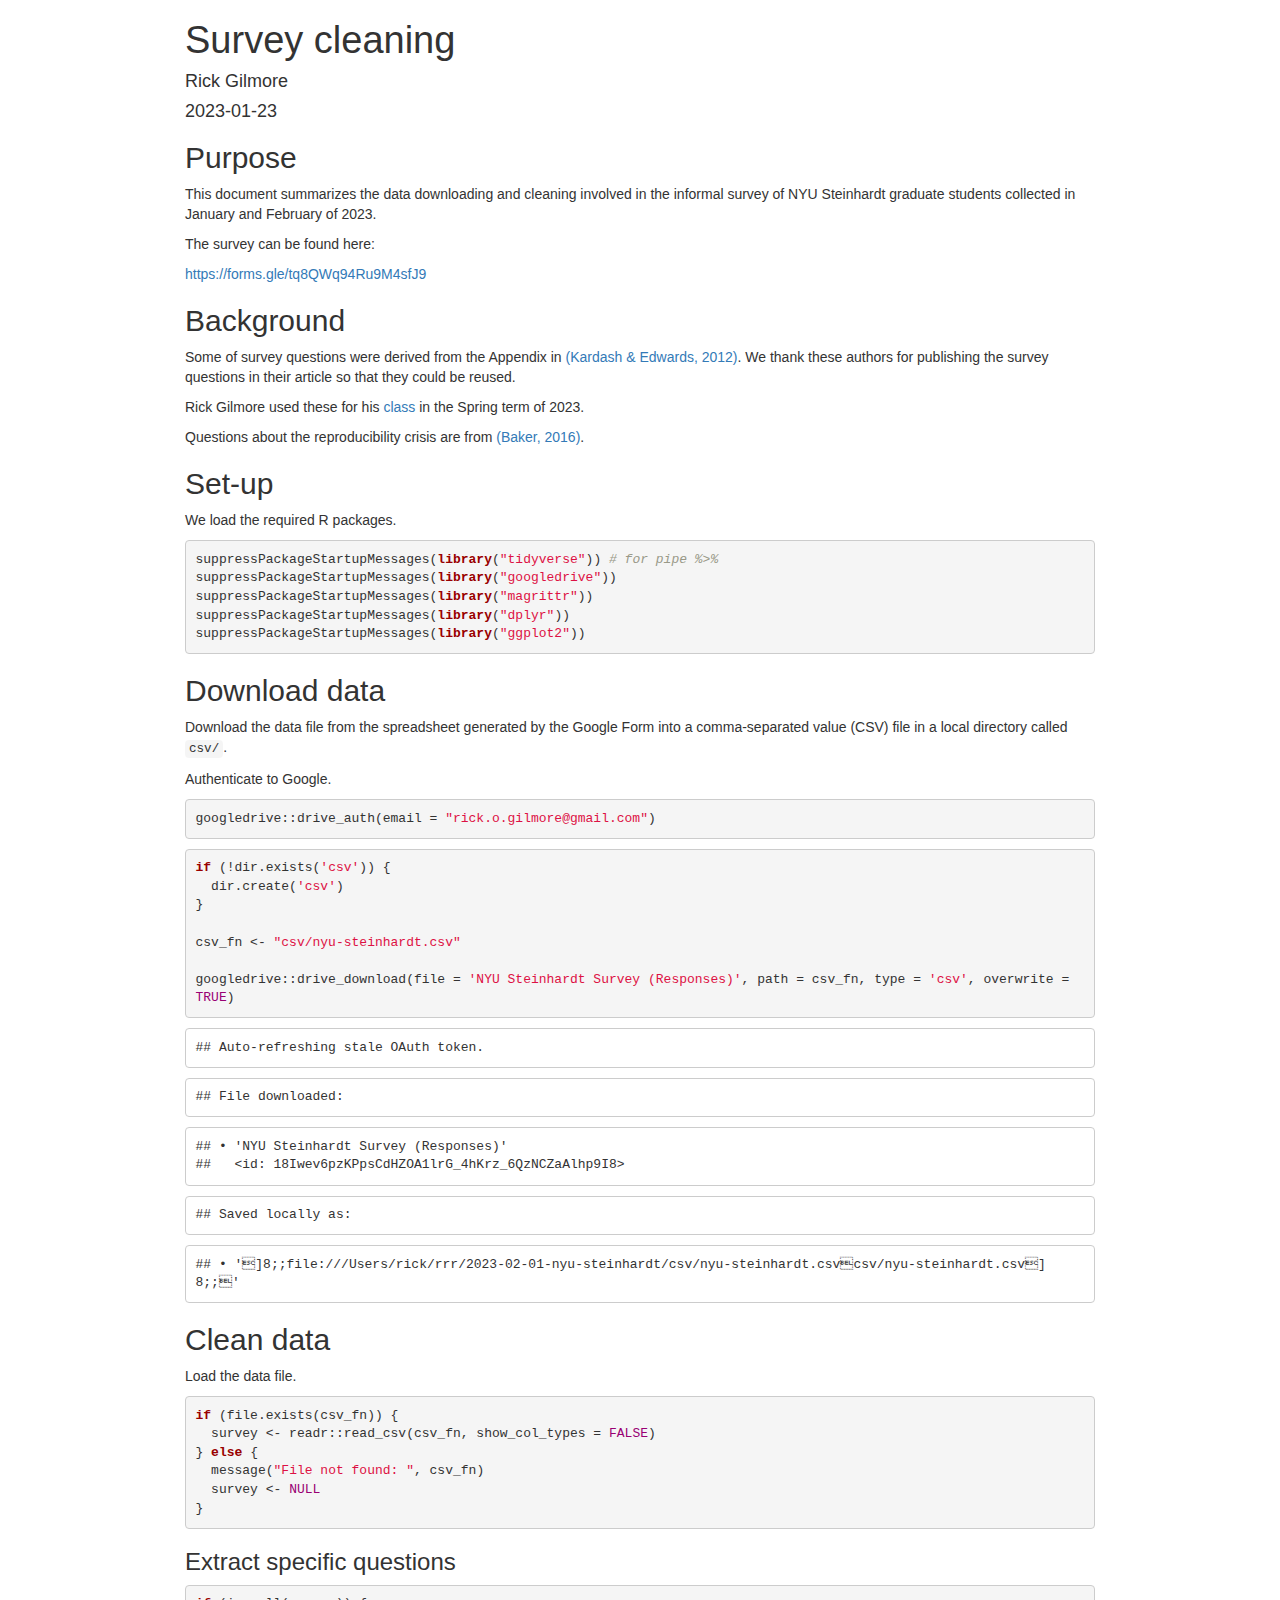
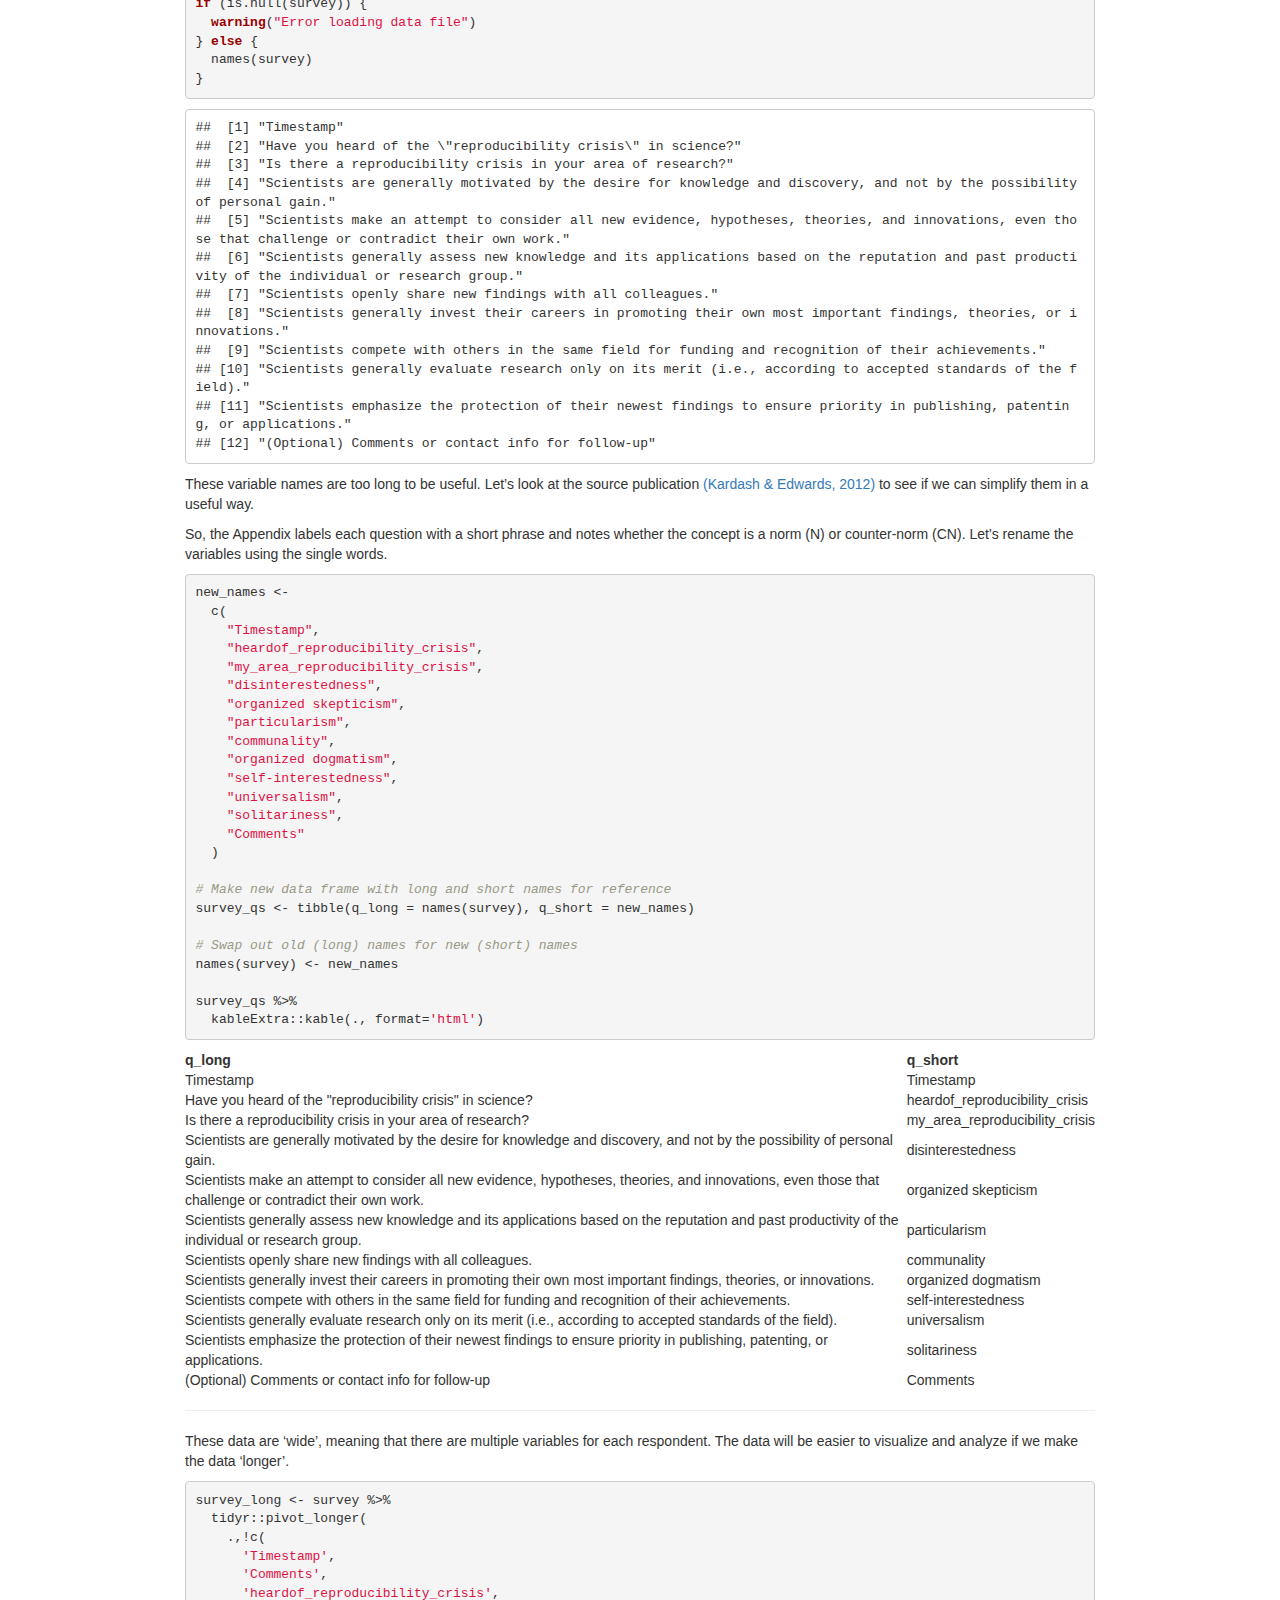
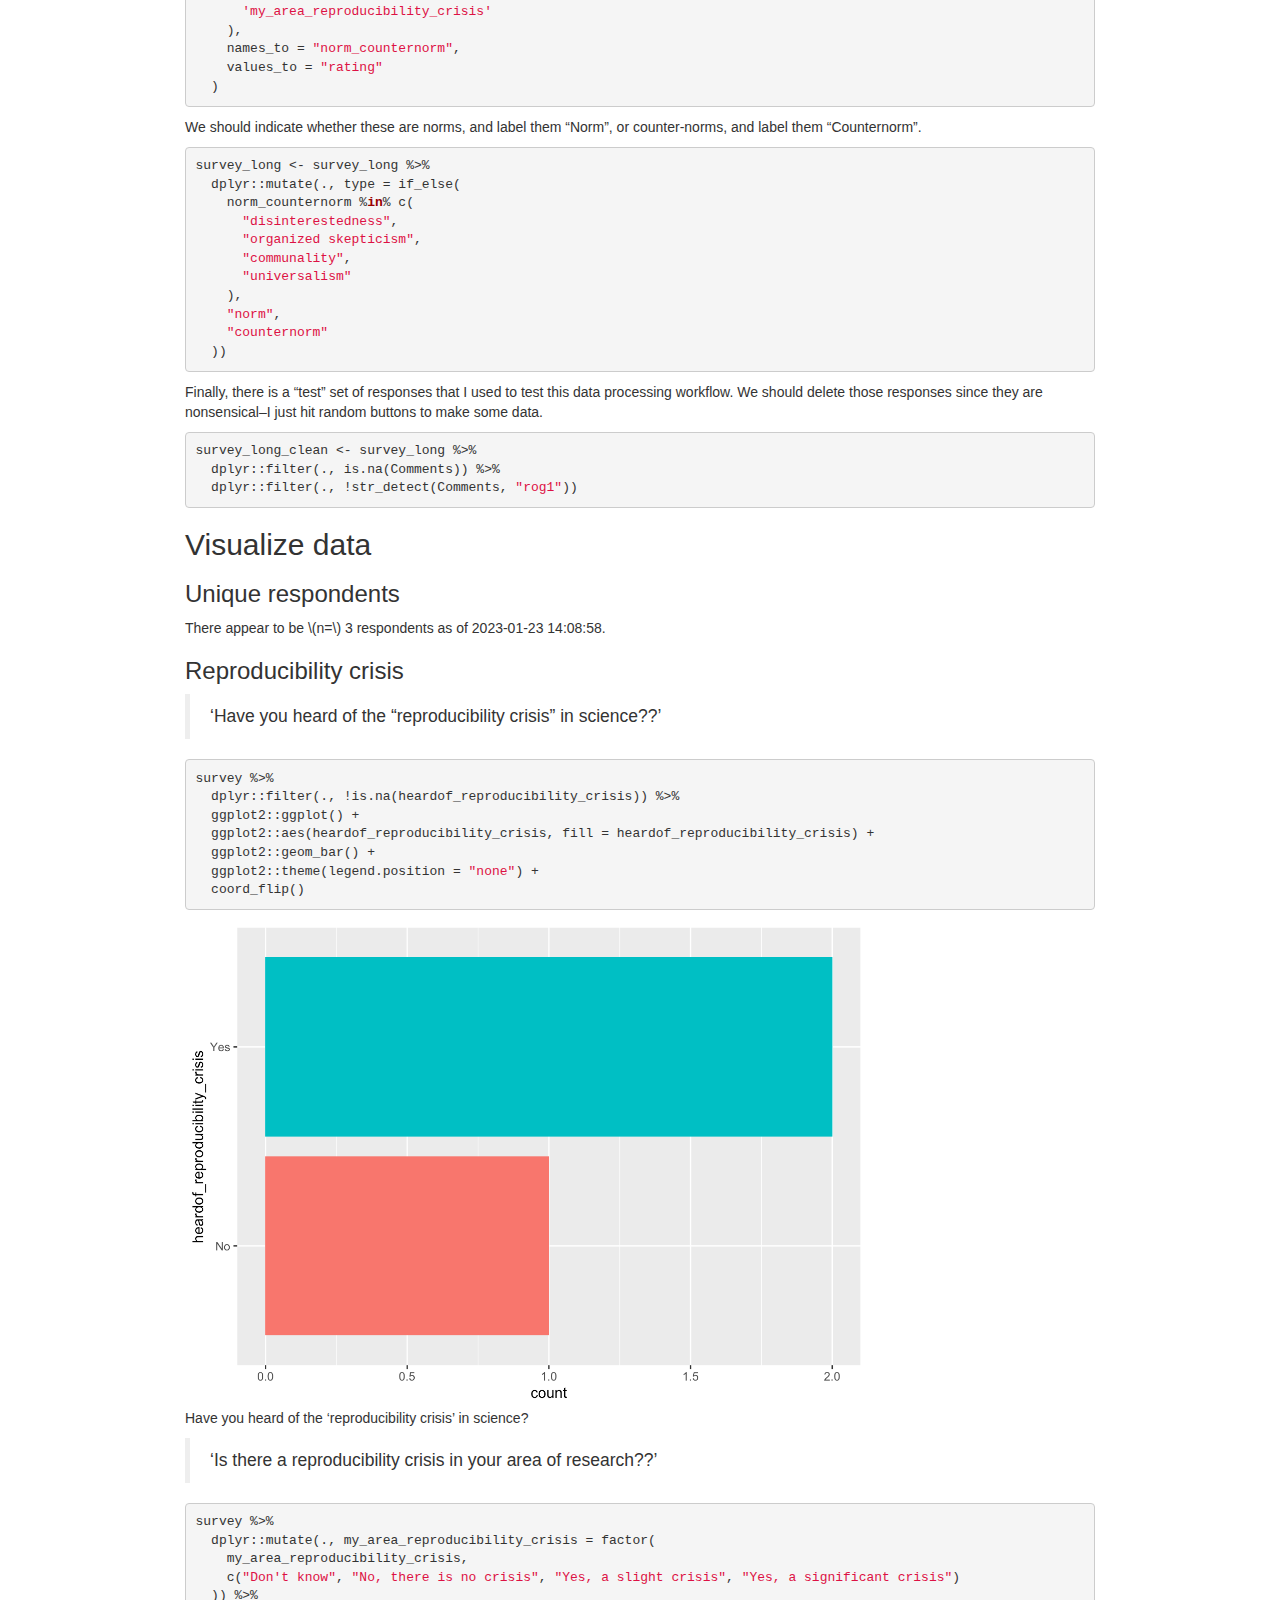
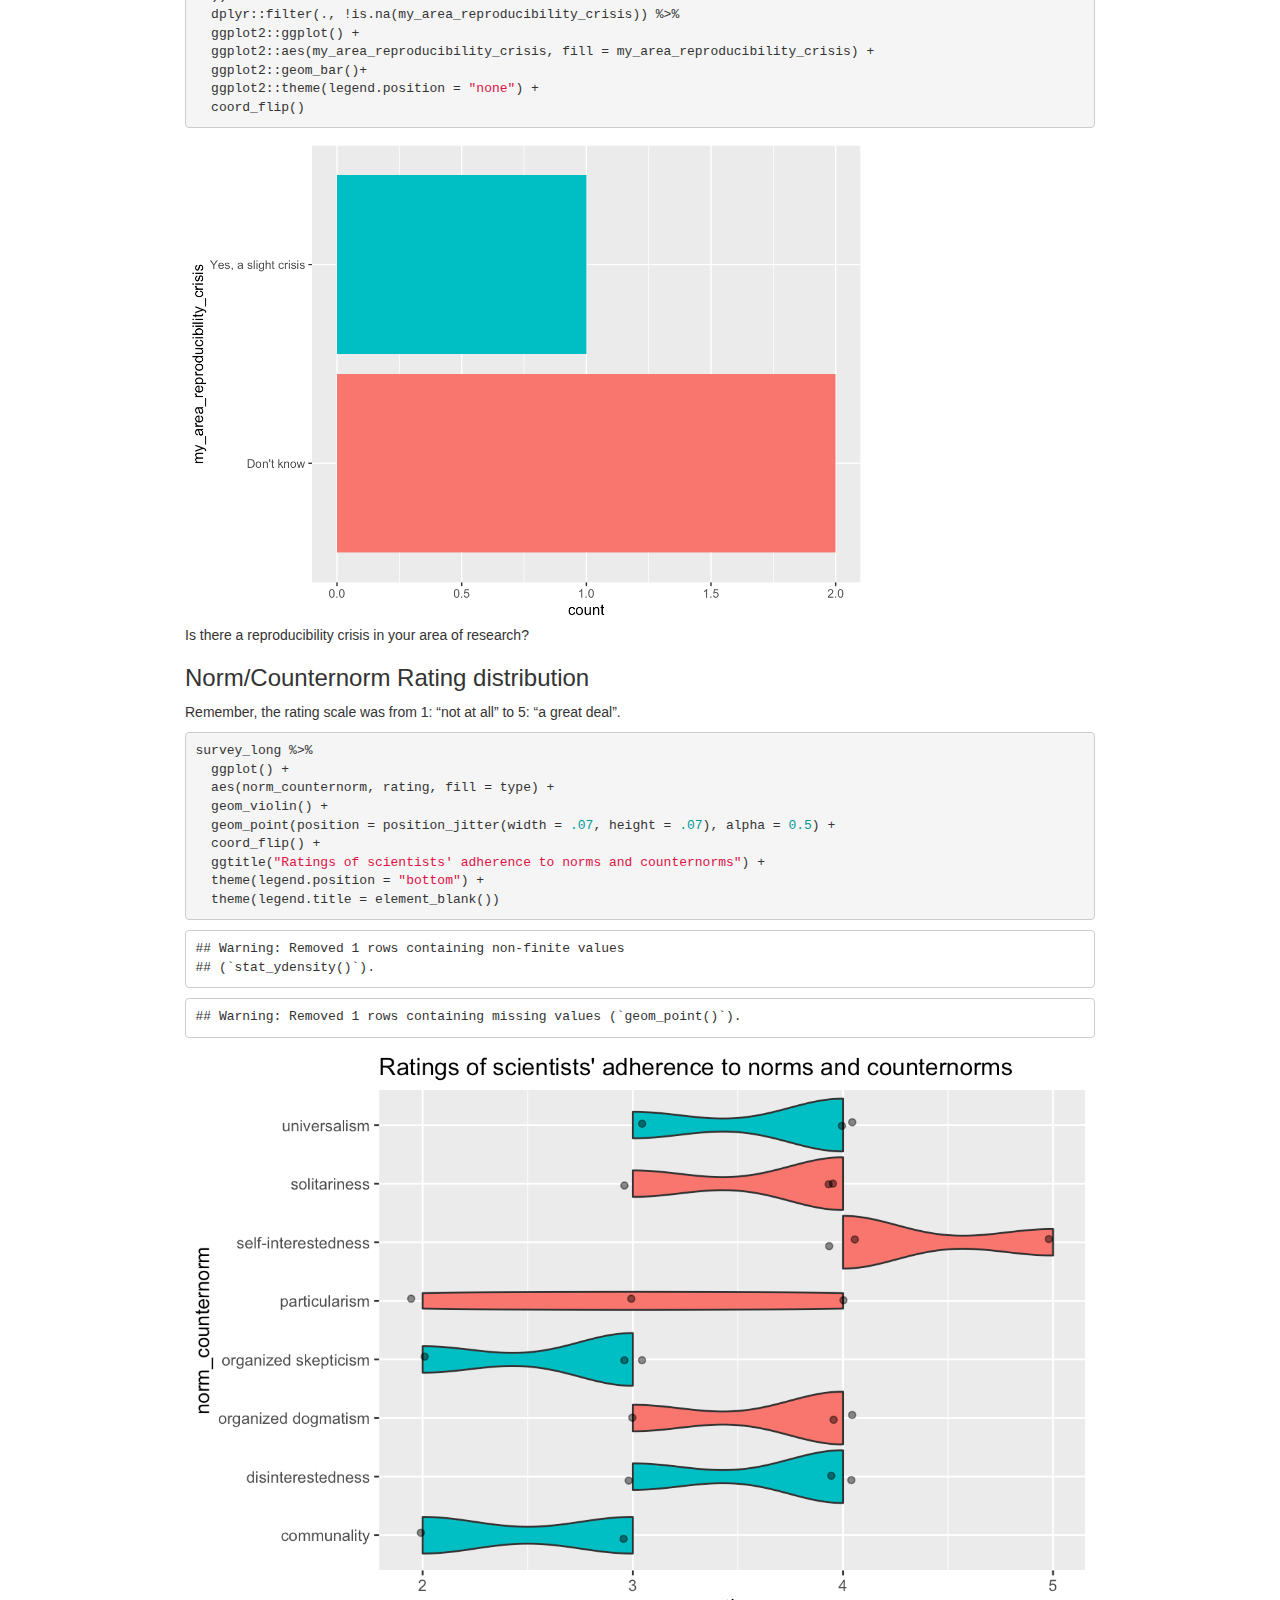
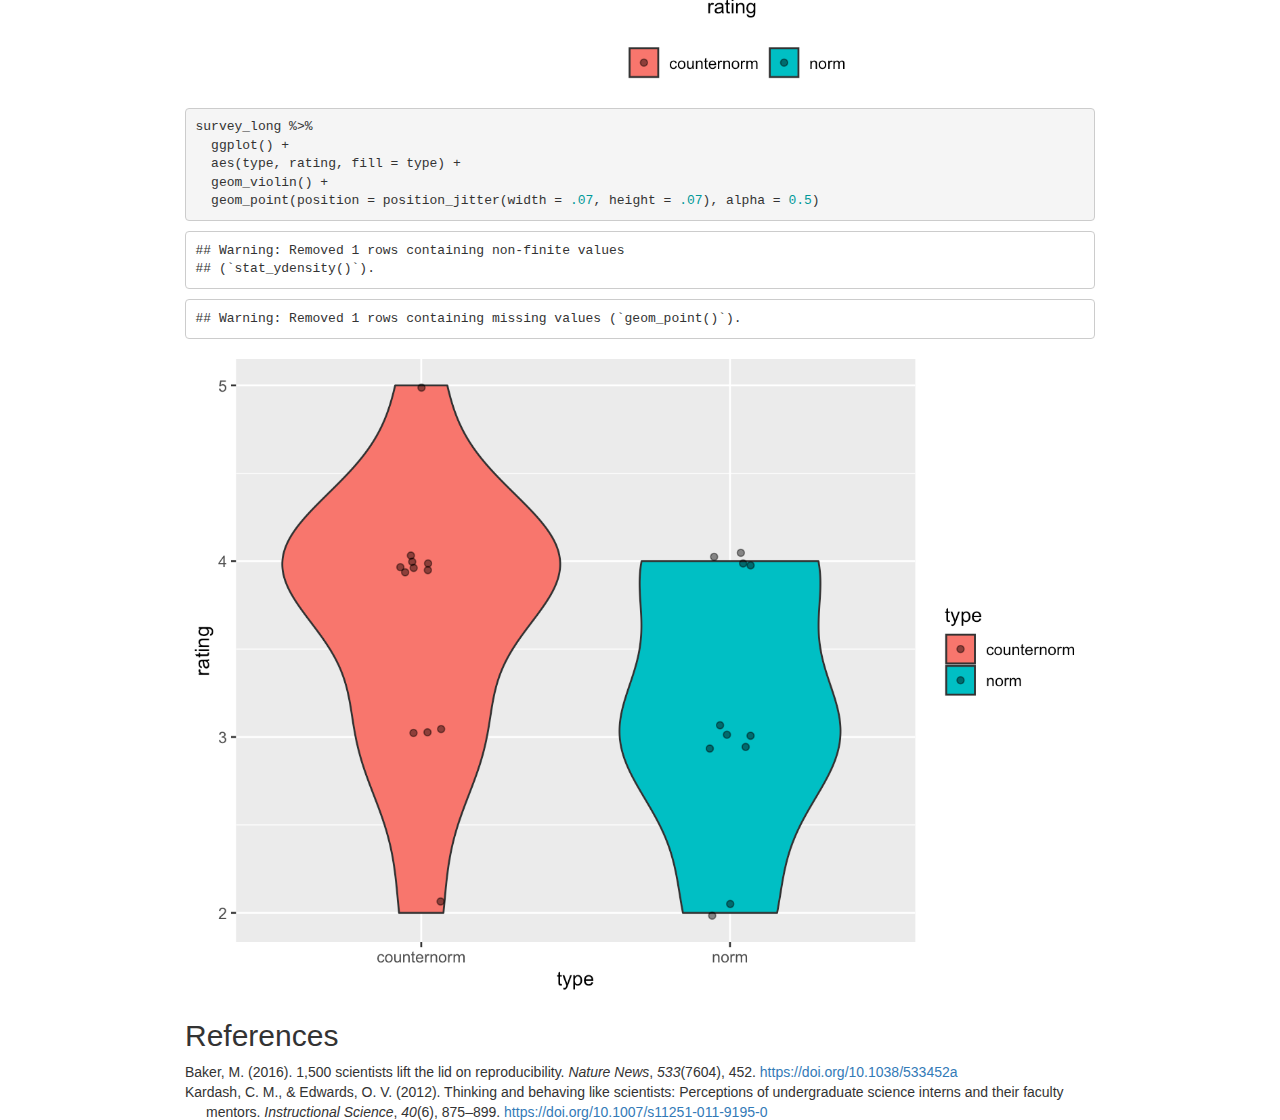
==== survey.html @ 3bd365ee "Update talk slides and rerender" ====
<!DOCTYPE html>

<html>

<head>

<meta charset="utf-8" />
<meta name="generator" content="pandoc" />
<meta http-equiv="X-UA-Compatible" content="IE=EDGE" />


<meta name="author" content="Rick Gilmore" />

<meta name="date" content="2023-01-23" />

<title>Survey cleaning</title>

<script>// Pandoc 2.9 adds attributes on both header and div. We remove the former (to
// be compatible with the behavior of Pandoc < 2.8).
document.addEventListener('DOMContentLoaded', function(e) {
  var hs = document.querySelectorAll("div.section[class*='level'] > :first-child");
  var i, h, a;
  for (i = 0; i < hs.length; i++) {
    h = hs[i];
    if (!/^h[1-6]$/i.test(h.tagName)) continue;  // it should be a header h1-h6
    a = h.attributes;
    while (a.length > 0) h.removeAttribute(a[0].name);
  }
});
</script>
<script>/*! jQuery v3.6.0 | (c) OpenJS Foundation and other contributors | jquery.org/license */
!function(e,t){"use strict";"object"==typeof module&&"object"==typeof module.exports?module.exports=e.document?t(e,!0):function(e){if(!e.document)throw new Error("jQuery requires a window with a document");return t(e)}:t(e)}("undefined"!=typeof window?window:this,function(C,e){"use strict";var t=[],r=Object.getPrototypeOf,s=t.slice,g=t.flat?function(e){return t.flat.call(e)}:function(e){return t.concat.apply([],e)},u=t.push,i=t.indexOf,n={},o=n.toString,v=n.hasOwnProperty,a=v.toString,l=a.call(Object),y={},m=function(e){return"function"==typeof e&&"number"!=typeof e.nodeType&&"function"!=typeof e.item},x=function(e){return null!=e&&e===e.window},E=C.document,c={type:!0,src:!0,nonce:!0,noModule:!0};function b(e,t,n){var r,i,o=(n=n||E).createElement("script");if(o.text=e,t)for(r in c)(i=t[r]||t.getAttribute&&t.getAttribute(r))&&o.setAttribute(r,i);n.head.appendChild(o).parentNode.removeChild(o)}function w(e){return null==e?e+"":"object"==typeof e||"function"==typeof e?n[o.call(e)]||"object":typeof e}var f="3.6.0",S=function(e,t){return new S.fn.init(e,t)};function p(e){var t=!!e&&"length"in e&&e.length,n=w(e);return!m(e)&&!x(e)&&("array"===n||0===t||"number"==typeof t&&0<t&&t-1 in e)}S.fn=S.prototype={jquery:f,constructor:S,length:0,toArray:function(){return s.call(this)},get:function(e){return null==e?s.call(this):e<0?this[e+this.length]:this[e]},pushStack:function(e){var t=S.merge(this.constructor(),e);return t.prevObject=this,t},each:function(e){return S.each(this,e)},map:function(n){return this.pushStack(S.map(this,function(e,t){return n.call(e,t,e)}))},slice:function(){return this.pushStack(s.apply(this,arguments))},first:function(){return this.eq(0)},last:function(){return this.eq(-1)},even:function(){return this.pushStack(S.grep(this,function(e,t){return(t+1)%2}))},odd:function(){return this.pushStack(S.grep(this,function(e,t){return t%2}))},eq:function(e){var t=this.length,n=+e+(e<0?t:0);return this.pushStack(0<=n&&n<t?[this[n]]:[])},end:function(){return this.prevObject||this.constructor()},push:u,sort:t.sort,splice:t.splice},S.extend=S.fn.extend=function(){var e,t,n,r,i,o,a=arguments[0]||{},s=1,u=arguments.length,l=!1;for("boolean"==typeof a&&(l=a,a=arguments[s]||{},s++),"object"==typeof a||m(a)||(a={}),s===u&&(a=this,s--);s<u;s++)if(null!=(e=arguments[s]))for(t in e)r=e[t],"__proto__"!==t&&a!==r&&(l&&r&&(S.isPlainObject(r)||(i=Array.isArray(r)))?(n=a[t],o=i&&!Array.isArray(n)?[]:i||S.isPlainObject(n)?n:{},i=!1,a[t]=S.extend(l,o,r)):void 0!==r&&(a[t]=r));return a},S.extend({expando:"jQuery"+(f+Math.random()).replace(/\D/g,""),isReady:!0,error:function(e){throw new Error(e)},noop:function(){},isPlainObject:function(e){var t,n;return!(!e||"[object Object]"!==o.call(e))&&(!(t=r(e))||"function"==typeof(n=v.call(t,"constructor")&&t.constructor)&&a.call(n)===l)},isEmptyObject:function(e){var t;for(t in e)return!1;return!0},globalEval:function(e,t,n){b(e,{nonce:t&&t.nonce},n)},each:function(e,t){var n,r=0;if(p(e)){for(n=e.length;r<n;r++)if(!1===t.call(e[r],r,e[r]))break}else for(r in e)if(!1===t.call(e[r],r,e[r]))break;return e},makeArray:function(e,t){var n=t||[];return null!=e&&(p(Object(e))?S.merge(n,"string"==typeof e?[e]:e):u.call(n,e)),n},inArray:function(e,t,n){return null==t?-1:i.call(t,e,n)},merge:function(e,t){for(var n=+t.length,r=0,i=e.length;r<n;r++)e[i++]=t[r];return e.length=i,e},grep:function(e,t,n){for(var r=[],i=0,o=e.length,a=!n;i<o;i++)!t(e[i],i)!==a&&r.push(e[i]);return r},map:function(e,t,n){var r,i,o=0,a=[];if(p(e))for(r=e.length;o<r;o++)null!=(i=t(e[o],o,n))&&a.push(i);else for(o in e)null!=(i=t(e[o],o,n))&&a.push(i);return g(a)},guid:1,support:y}),"function"==typeof Symbol&&(S.fn[Symbol.iterator]=t[Symbol.iterator]),S.each("Boolean Number String Function Array Date RegExp Object Error Symbol".split(" "),function(e,t){n["[object "+t+"]"]=t.toLowerCase()});var d=function(n){var e,d,b,o,i,h,f,g,w,u,l,T,C,a,E,v,s,c,y,S="sizzle"+1*new Date,p=n.document,k=0,r=0,m=ue(),x=ue(),A=ue(),N=ue(),j=function(e,t){return e===t&&(l=!0),0},D={}.hasOwnProperty,t=[],q=t.pop,L=t.push,H=t.push,O=t.slice,P=function(e,t){for(var n=0,r=e.length;n<r;n++)if(e[n]===t)return n;return-1},R="checked|selected|async|autofocus|autoplay|controls|defer|disabled|hidden|ismap|loop|multiple|open|readonly|required|scoped",M="[\\x20\\t\\r\\n\\f]",I="(?:\\\\[\\da-fA-F]{1,6}"+M+"?|\\\\[^\\r\\n\\f]|[\\w-]|[^\0-\\x7f])+",W="\\["+M+"*("+I+")(?:"+M+"*([*^$|!~]?=)"+M+"*(?:'((?:\\\\.|[^\\\\'])*)'|\"((?:\\\\.|[^\\\\\"])*)\"|("+I+"))|)"+M+"*\\]",F=":("+I+")(?:\\((('((?:\\\\.|[^\\\\'])*)'|\"((?:\\\\.|[^\\\\\"])*)\")|((?:\\\\.|[^\\\\()[\\]]|"+W+")*)|.*)\\)|)",B=new RegExp(M+"+","g"),$=new RegExp("^"+M+"+|((?:^|[^\\\\])(?:\\\\.)*)"+M+"+$","g"),_=new RegExp("^"+M+"*,"+M+"*"),z=new RegExp("^"+M+"*([>+~]|"+M+")"+M+"*"),U=new RegExp(M+"|>"),X=new RegExp(F),V=new RegExp("^"+I+"$"),G={ID:new RegExp("^#("+I+")"),CLASS:new RegExp("^\\.("+I+")"),TAG:new RegExp("^("+I+"|[*])"),ATTR:new RegExp("^"+W),PSEUDO:new RegExp("^"+F),CHILD:new RegExp("^:(only|first|last|nth|nth-last)-(child|of-type)(?:\\("+M+"*(even|odd|(([+-]|)(\\d*)n|)"+M+"*(?:([+-]|)"+M+"*(\\d+)|))"+M+"*\\)|)","i"),bool:new RegExp("^(?:"+R+")$","i"),needsContext:new RegExp("^"+M+"*[>+~]|:(even|odd|eq|gt|lt|nth|first|last)(?:\\("+M+"*((?:-\\d)?\\d*)"+M+"*\\)|)(?=[^-]|$)","i")},Y=/HTML$/i,Q=/^(?:input|select|textarea|button)$/i,J=/^h\d$/i,K=/^[^{]+\{\s*\[native \w/,Z=/^(?:#([\w-]+)|(\w+)|\.([\w-]+))$/,ee=/[+~]/,te=new RegExp("\\\\[\\da-fA-F]{1,6}"+M+"?|\\\\([^\\r\\n\\f])","g"),ne=function(e,t){var n="0x"+e.slice(1)-65536;return t||(n<0?String.fromCharCode(n+65536):String.fromCharCode(n>>10|55296,1023&n|56320))},re=/([\0-\x1f\x7f]|^-?\d)|^-$|[^\0-\x1f\x7f-\uFFFF\w-]/g,ie=function(e,t){return t?"\0"===e?"\ufffd":e.slice(0,-1)+"\\"+e.charCodeAt(e.length-1).toString(16)+" ":"\\"+e},oe=function(){T()},ae=be(function(e){return!0===e.disabled&&"fieldset"===e.nodeName.toLowerCase()},{dir:"parentNode",next:"legend"});try{H.apply(t=O.call(p.childNodes),p.childNodes),t[p.childNodes.length].nodeType}catch(e){H={apply:t.length?function(e,t){L.apply(e,O.call(t))}:function(e,t){var n=e.length,r=0;while(e[n++]=t[r++]);e.length=n-1}}}function se(t,e,n,r){var i,o,a,s,u,l,c,f=e&&e.ownerDocument,p=e?e.nodeType:9;if(n=n||[],"string"!=typeof t||!t||1!==p&&9!==p&&11!==p)return n;if(!r&&(T(e),e=e||C,E)){if(11!==p&&(u=Z.exec(t)))if(i=u[1]){if(9===p){if(!(a=e.getElementById(i)))return n;if(a.id===i)return n.push(a),n}else if(f&&(a=f.getElementById(i))&&y(e,a)&&a.id===i)return n.push(a),n}else{if(u[2])return H.apply(n,e.getElementsByTagName(t)),n;if((i=u[3])&&d.getElementsByClassName&&e.getElementsByClassName)return H.apply(n,e.getElementsByClassName(i)),n}if(d.qsa&&!N[t+" "]&&(!v||!v.test(t))&&(1!==p||"object"!==e.nodeName.toLowerCase())){if(c=t,f=e,1===p&&(U.test(t)||z.test(t))){(f=ee.test(t)&&ye(e.parentNode)||e)===e&&d.scope||((s=e.getAttribute("id"))?s=s.replace(re,ie):e.setAttribute("id",s=S)),o=(l=h(t)).length;while(o--)l[o]=(s?"#"+s:":scope")+" "+xe(l[o]);c=l.join(",")}try{return H.apply(n,f.querySelectorAll(c)),n}catch(e){N(t,!0)}finally{s===S&&e.removeAttribute("id")}}}return g(t.replace($,"$1"),e,n,r)}function ue(){var r=[];return function e(t,n){return r.push(t+" ")>b.cacheLength&&delete e[r.shift()],e[t+" "]=n}}function le(e){return e[S]=!0,e}function ce(e){var t=C.createElement("fieldset");try{return!!e(t)}catch(e){return!1}finally{t.parentNode&&t.parentNode.removeChild(t),t=null}}function fe(e,t){var n=e.split("|"),r=n.length;while(r--)b.attrHandle[n[r]]=t}function pe(e,t){var n=t&&e,r=n&&1===e.nodeType&&1===t.nodeType&&e.sourceIndex-t.sourceIndex;if(r)return r;if(n)while(n=n.nextSibling)if(n===t)return-1;return e?1:-1}function de(t){return function(e){return"input"===e.nodeName.toLowerCase()&&e.type===t}}function he(n){return function(e){var t=e.nodeName.toLowerCase();return("input"===t||"button"===t)&&e.type===n}}function ge(t){return function(e){return"form"in e?e.parentNode&&!1===e.disabled?"label"in e?"label"in e.parentNode?e.parentNode.disabled===t:e.disabled===t:e.isDisabled===t||e.isDisabled!==!t&&ae(e)===t:e.disabled===t:"label"in e&&e.disabled===t}}function ve(a){return le(function(o){return o=+o,le(function(e,t){var n,r=a([],e.length,o),i=r.length;while(i--)e[n=r[i]]&&(e[n]=!(t[n]=e[n]))})})}function ye(e){return e&&"undefined"!=typeof e.getElementsByTagName&&e}for(e in d=se.support={},i=se.isXML=function(e){var t=e&&e.namespaceURI,n=e&&(e.ownerDocument||e).documentElement;return!Y.test(t||n&&n.nodeName||"HTML")},T=se.setDocument=function(e){var t,n,r=e?e.ownerDocument||e:p;return r!=C&&9===r.nodeType&&r.documentElement&&(a=(C=r).documentElement,E=!i(C),p!=C&&(n=C.defaultView)&&n.top!==n&&(n.addEventListener?n.addEventListener("unload",oe,!1):n.attachEvent&&n.attachEvent("onunload",oe)),d.scope=ce(function(e){return a.appendChild(e).appendChild(C.createElement("div")),"undefined"!=typeof e.querySelectorAll&&!e.querySelectorAll(":scope fieldset div").length}),d.attributes=ce(function(e){return e.className="i",!e.getAttribute("className")}),d.getElementsByTagName=ce(function(e){return e.appendChild(C.createComment("")),!e.getElementsByTagName("*").length}),d.getElementsByClassName=K.test(C.getElementsByClassName),d.getById=ce(function(e){return a.appendChild(e).id=S,!C.getElementsByName||!C.getElementsByName(S).length}),d.getById?(b.filter.ID=function(e){var t=e.replace(te,ne);return function(e){return e.getAttribute("id")===t}},b.find.ID=function(e,t){if("undefined"!=typeof t.getElementById&&E){var n=t.getElementById(e);return n?[n]:[]}}):(b.filter.ID=function(e){var n=e.replace(te,ne);return function(e){var t="undefined"!=typeof e.getAttributeNode&&e.getAttributeNode("id");return t&&t.value===n}},b.find.ID=function(e,t){if("undefined"!=typeof t.getElementById&&E){var n,r,i,o=t.getElementById(e);if(o){if((n=o.getAttributeNode("id"))&&n.value===e)return[o];i=t.getElementsByName(e),r=0;while(o=i[r++])if((n=o.getAttributeNode("id"))&&n.value===e)return[o]}return[]}}),b.find.TAG=d.getElementsByTagName?function(e,t){return"undefined"!=typeof t.getElementsByTagName?t.getElementsByTagName(e):d.qsa?t.querySelectorAll(e):void 0}:function(e,t){var n,r=[],i=0,o=t.getElementsByTagName(e);if("*"===e){while(n=o[i++])1===n.nodeType&&r.push(n);return r}return o},b.find.CLASS=d.getElementsByClassName&&function(e,t){if("undefined"!=typeof t.getElementsByClassName&&E)return t.getElementsByClassName(e)},s=[],v=[],(d.qsa=K.test(C.querySelectorAll))&&(ce(function(e){var t;a.appendChild(e).innerHTML="<a id='"+S+"'></a><select id='"+S+"-\r\\' msallowcapture=''><option selected=''></option></select>",e.querySelectorAll("[msallowcapture^='']").length&&v.push("[*^$]="+M+"*(?:''|\"\")"),e.querySelectorAll("[selected]").length||v.push("\\["+M+"*(?:value|"+R+")"),e.querySelectorAll("[id~="+S+"-]").length||v.push("~="),(t=C.createElement("input")).setAttribute("name",""),e.appendChild(t),e.querySelectorAll("[name='']").length||v.push("\\["+M+"*name"+M+"*="+M+"*(?:''|\"\")"),e.querySelectorAll(":checked").length||v.push(":checked"),e.querySelectorAll("a#"+S+"+*").length||v.push(".#.+[+~]"),e.querySelectorAll("\\\f"),v.push("[\\r\\n\\f]")}),ce(function(e){e.innerHTML="<a href='' disabled='disabled'></a><select disabled='disabled'><option/></select>";var t=C.createElement("input");t.setAttribute("type","hidden"),e.appendChild(t).setAttribute("name","D"),e.querySelectorAll("[name=d]").length&&v.push("name"+M+"*[*^$|!~]?="),2!==e.querySelectorAll(":enabled").length&&v.push(":enabled",":disabled"),a.appendChild(e).disabled=!0,2!==e.querySelectorAll(":disabled").length&&v.push(":enabled",":disabled"),e.querySelectorAll("*,:x"),v.push(",.*:")})),(d.matchesSelector=K.test(c=a.matches||a.webkitMatchesSelector||a.mozMatchesSelector||a.oMatchesSelector||a.msMatchesSelector))&&ce(function(e){d.disconnectedMatch=c.call(e,"*"),c.call(e,"[s!='']:x"),s.push("!=",F)}),v=v.length&&new RegExp(v.join("|")),s=s.length&&new RegExp(s.join("|")),t=K.test(a.compareDocumentPosition),y=t||K.test(a.contains)?function(e,t){var n=9===e.nodeType?e.documentElement:e,r=t&&t.parentNode;return e===r||!(!r||1!==r.nodeType||!(n.contains?n.contains(r):e.compareDocumentPosition&&16&e.compareDocumentPosition(r)))}:function(e,t){if(t)while(t=t.parentNode)if(t===e)return!0;return!1},j=t?function(e,t){if(e===t)return l=!0,0;var n=!e.compareDocumentPosition-!t.compareDocumentPosition;return n||(1&(n=(e.ownerDocument||e)==(t.ownerDocument||t)?e.compareDocumentPosition(t):1)||!d.sortDetached&&t.compareDocumentPosition(e)===n?e==C||e.ownerDocument==p&&y(p,e)?-1:t==C||t.ownerDocument==p&&y(p,t)?1:u?P(u,e)-P(u,t):0:4&n?-1:1)}:function(e,t){if(e===t)return l=!0,0;var n,r=0,i=e.parentNode,o=t.parentNode,a=[e],s=[t];if(!i||!o)return e==C?-1:t==C?1:i?-1:o?1:u?P(u,e)-P(u,t):0;if(i===o)return pe(e,t);n=e;while(n=n.parentNode)a.unshift(n);n=t;while(n=n.parentNode)s.unshift(n);while(a[r]===s[r])r++;return r?pe(a[r],s[r]):a[r]==p?-1:s[r]==p?1:0}),C},se.matches=function(e,t){return se(e,null,null,t)},se.matchesSelector=function(e,t){if(T(e),d.matchesSelector&&E&&!N[t+" "]&&(!s||!s.test(t))&&(!v||!v.test(t)))try{var n=c.call(e,t);if(n||d.disconnectedMatch||e.document&&11!==e.document.nodeType)return n}catch(e){N(t,!0)}return 0<se(t,C,null,[e]).length},se.contains=function(e,t){return(e.ownerDocument||e)!=C&&T(e),y(e,t)},se.attr=function(e,t){(e.ownerDocument||e)!=C&&T(e);var n=b.attrHandle[t.toLowerCase()],r=n&&D.call(b.attrHandle,t.toLowerCase())?n(e,t,!E):void 0;return void 0!==r?r:d.attributes||!E?e.getAttribute(t):(r=e.getAttributeNode(t))&&r.specified?r.value:null},se.escape=function(e){return(e+"").replace(re,ie)},se.error=function(e){throw new Error("Syntax error, unrecognized expression: "+e)},se.uniqueSort=function(e){var t,n=[],r=0,i=0;if(l=!d.detectDuplicates,u=!d.sortStable&&e.slice(0),e.sort(j),l){while(t=e[i++])t===e[i]&&(r=n.push(i));while(r--)e.splice(n[r],1)}return u=null,e},o=se.getText=function(e){var t,n="",r=0,i=e.nodeType;if(i){if(1===i||9===i||11===i){if("string"==typeof e.textContent)return e.textContent;for(e=e.firstChild;e;e=e.nextSibling)n+=o(e)}else if(3===i||4===i)return e.nodeValue}else while(t=e[r++])n+=o(t);return n},(b=se.selectors={cacheLength:50,createPseudo:le,match:G,attrHandle:{},find:{},relative:{">":{dir:"parentNode",first:!0}," ":{dir:"parentNode"},"+":{dir:"previousSibling",first:!0},"~":{dir:"previousSibling"}},preFilter:{ATTR:function(e){return e[1]=e[1].replace(te,ne),e[3]=(e[3]||e[4]||e[5]||"").replace(te,ne),"~="===e[2]&&(e[3]=" "+e[3]+" "),e.slice(0,4)},CHILD:function(e){return e[1]=e[1].toLowerCase(),"nth"===e[1].slice(0,3)?(e[3]||se.error(e[0]),e[4]=+(e[4]?e[5]+(e[6]||1):2*("even"===e[3]||"odd"===e[3])),e[5]=+(e[7]+e[8]||"odd"===e[3])):e[3]&&se.error(e[0]),e},PSEUDO:function(e){var t,n=!e[6]&&e[2];return G.CHILD.test(e[0])?null:(e[3]?e[2]=e[4]||e[5]||"":n&&X.test(n)&&(t=h(n,!0))&&(t=n.indexOf(")",n.length-t)-n.length)&&(e[0]=e[0].slice(0,t),e[2]=n.slice(0,t)),e.slice(0,3))}},filter:{TAG:function(e){var t=e.replace(te,ne).toLowerCase();return"*"===e?function(){return!0}:function(e){return e.nodeName&&e.nodeName.toLowerCase()===t}},CLASS:function(e){var t=m[e+" "];return t||(t=new RegExp("(^|"+M+")"+e+"("+M+"|$)"))&&m(e,function(e){return t.test("string"==typeof e.className&&e.className||"undefined"!=typeof e.getAttribute&&e.getAttribute("class")||"")})},ATTR:function(n,r,i){return function(e){var t=se.attr(e,n);return null==t?"!="===r:!r||(t+="","="===r?t===i:"!="===r?t!==i:"^="===r?i&&0===t.indexOf(i):"*="===r?i&&-1<t.indexOf(i):"$="===r?i&&t.slice(-i.length)===i:"~="===r?-1<(" "+t.replace(B," ")+" ").indexOf(i):"|="===r&&(t===i||t.slice(0,i.length+1)===i+"-"))}},CHILD:function(h,e,t,g,v){var y="nth"!==h.slice(0,3),m="last"!==h.slice(-4),x="of-type"===e;return 1===g&&0===v?function(e){return!!e.parentNode}:function(e,t,n){var r,i,o,a,s,u,l=y!==m?"nextSibling":"previousSibling",c=e.parentNode,f=x&&e.nodeName.toLowerCase(),p=!n&&!x,d=!1;if(c){if(y){while(l){a=e;while(a=a[l])if(x?a.nodeName.toLowerCase()===f:1===a.nodeType)return!1;u=l="only"===h&&!u&&"nextSibling"}return!0}if(u=[m?c.firstChild:c.lastChild],m&&p){d=(s=(r=(i=(o=(a=c)[S]||(a[S]={}))[a.uniqueID]||(o[a.uniqueID]={}))[h]||[])[0]===k&&r[1])&&r[2],a=s&&c.childNodes[s];while(a=++s&&a&&a[l]||(d=s=0)||u.pop())if(1===a.nodeType&&++d&&a===e){i[h]=[k,s,d];break}}else if(p&&(d=s=(r=(i=(o=(a=e)[S]||(a[S]={}))[a.uniqueID]||(o[a.uniqueID]={}))[h]||[])[0]===k&&r[1]),!1===d)while(a=++s&&a&&a[l]||(d=s=0)||u.pop())if((x?a.nodeName.toLowerCase()===f:1===a.nodeType)&&++d&&(p&&((i=(o=a[S]||(a[S]={}))[a.uniqueID]||(o[a.uniqueID]={}))[h]=[k,d]),a===e))break;return(d-=v)===g||d%g==0&&0<=d/g}}},PSEUDO:function(e,o){var t,a=b.pseudos[e]||b.setFilters[e.toLowerCase()]||se.error("unsupported pseudo: "+e);return a[S]?a(o):1<a.length?(t=[e,e,"",o],b.setFilters.hasOwnProperty(e.toLowerCase())?le(function(e,t){var n,r=a(e,o),i=r.length;while(i--)e[n=P(e,r[i])]=!(t[n]=r[i])}):function(e){return a(e,0,t)}):a}},pseudos:{not:le(function(e){var r=[],i=[],s=f(e.replace($,"$1"));return s[S]?le(function(e,t,n,r){var i,o=s(e,null,r,[]),a=e.length;while(a--)(i=o[a])&&(e[a]=!(t[a]=i))}):function(e,t,n){return r[0]=e,s(r,null,n,i),r[0]=null,!i.pop()}}),has:le(function(t){return function(e){return 0<se(t,e).length}}),contains:le(function(t){return t=t.replace(te,ne),function(e){return-1<(e.textContent||o(e)).indexOf(t)}}),lang:le(function(n){return V.test(n||"")||se.error("unsupported lang: "+n),n=n.replace(te,ne).toLowerCase(),function(e){var t;do{if(t=E?e.lang:e.getAttribute("xml:lang")||e.getAttribute("lang"))return(t=t.toLowerCase())===n||0===t.indexOf(n+"-")}while((e=e.parentNode)&&1===e.nodeType);return!1}}),target:function(e){var t=n.location&&n.location.hash;return t&&t.slice(1)===e.id},root:function(e){return e===a},focus:function(e){return e===C.activeElement&&(!C.hasFocus||C.hasFocus())&&!!(e.type||e.href||~e.tabIndex)},enabled:ge(!1),disabled:ge(!0),checked:function(e){var t=e.nodeName.toLowerCase();return"input"===t&&!!e.checked||"option"===t&&!!e.selected},selected:function(e){return e.parentNode&&e.parentNode.selectedIndex,!0===e.selected},empty:function(e){for(e=e.firstChild;e;e=e.nextSibling)if(e.nodeType<6)return!1;return!0},parent:function(e){return!b.pseudos.empty(e)},header:function(e){return J.test(e.nodeName)},input:function(e){return Q.test(e.nodeName)},button:function(e){var t=e.nodeName.toLowerCase();return"input"===t&&"button"===e.type||"button"===t},text:function(e){var t;return"input"===e.nodeName.toLowerCase()&&"text"===e.type&&(null==(t=e.getAttribute("type"))||"text"===t.toLowerCase())},first:ve(function(){return[0]}),last:ve(function(e,t){return[t-1]}),eq:ve(function(e,t,n){return[n<0?n+t:n]}),even:ve(function(e,t){for(var n=0;n<t;n+=2)e.push(n);return e}),odd:ve(function(e,t){for(var n=1;n<t;n+=2)e.push(n);return e}),lt:ve(function(e,t,n){for(var r=n<0?n+t:t<n?t:n;0<=--r;)e.push(r);return e}),gt:ve(function(e,t,n){for(var r=n<0?n+t:n;++r<t;)e.push(r);return e})}}).pseudos.nth=b.pseudos.eq,{radio:!0,checkbox:!0,file:!0,password:!0,image:!0})b.pseudos[e]=de(e);for(e in{submit:!0,reset:!0})b.pseudos[e]=he(e);function me(){}function xe(e){for(var t=0,n=e.length,r="";t<n;t++)r+=e[t].value;return r}function be(s,e,t){var u=e.dir,l=e.next,c=l||u,f=t&&"parentNode"===c,p=r++;return e.first?function(e,t,n){while(e=e[u])if(1===e.nodeType||f)return s(e,t,n);return!1}:function(e,t,n){var r,i,o,a=[k,p];if(n){while(e=e[u])if((1===e.nodeType||f)&&s(e,t,n))return!0}else while(e=e[u])if(1===e.nodeType||f)if(i=(o=e[S]||(e[S]={}))[e.uniqueID]||(o[e.uniqueID]={}),l&&l===e.nodeName.toLowerCase())e=e[u]||e;else{if((r=i[c])&&r[0]===k&&r[1]===p)return a[2]=r[2];if((i[c]=a)[2]=s(e,t,n))return!0}return!1}}function we(i){return 1<i.length?function(e,t,n){var r=i.length;while(r--)if(!i[r](e,t,n))return!1;return!0}:i[0]}function Te(e,t,n,r,i){for(var o,a=[],s=0,u=e.length,l=null!=t;s<u;s++)(o=e[s])&&(n&&!n(o,r,i)||(a.push(o),l&&t.push(s)));return a}function Ce(d,h,g,v,y,e){return v&&!v[S]&&(v=Ce(v)),y&&!y[S]&&(y=Ce(y,e)),le(function(e,t,n,r){var i,o,a,s=[],u=[],l=t.length,c=e||function(e,t,n){for(var r=0,i=t.length;r<i;r++)se(e,t[r],n);return n}(h||"*",n.nodeType?[n]:n,[]),f=!d||!e&&h?c:Te(c,s,d,n,r),p=g?y||(e?d:l||v)?[]:t:f;if(g&&g(f,p,n,r),v){i=Te(p,u),v(i,[],n,r),o=i.length;while(o--)(a=i[o])&&(p[u[o]]=!(f[u[o]]=a))}if(e){if(y||d){if(y){i=[],o=p.length;while(o--)(a=p[o])&&i.push(f[o]=a);y(null,p=[],i,r)}o=p.length;while(o--)(a=p[o])&&-1<(i=y?P(e,a):s[o])&&(e[i]=!(t[i]=a))}}else p=Te(p===t?p.splice(l,p.length):p),y?y(null,t,p,r):H.apply(t,p)})}function Ee(e){for(var i,t,n,r=e.length,o=b.relative[e[0].type],a=o||b.relative[" "],s=o?1:0,u=be(function(e){return e===i},a,!0),l=be(function(e){return-1<P(i,e)},a,!0),c=[function(e,t,n){var r=!o&&(n||t!==w)||((i=t).nodeType?u(e,t,n):l(e,t,n));return i=null,r}];s<r;s++)if(t=b.relative[e[s].type])c=[be(we(c),t)];else{if((t=b.filter[e[s].type].apply(null,e[s].matches))[S]){for(n=++s;n<r;n++)if(b.relative[e[n].type])break;return Ce(1<s&&we(c),1<s&&xe(e.slice(0,s-1).concat({value:" "===e[s-2].type?"*":""})).replace($,"$1"),t,s<n&&Ee(e.slice(s,n)),n<r&&Ee(e=e.slice(n)),n<r&&xe(e))}c.push(t)}return we(c)}return me.prototype=b.filters=b.pseudos,b.setFilters=new me,h=se.tokenize=function(e,t){var n,r,i,o,a,s,u,l=x[e+" "];if(l)return t?0:l.slice(0);a=e,s=[],u=b.preFilter;while(a){for(o in n&&!(r=_.exec(a))||(r&&(a=a.slice(r[0].length)||a),s.push(i=[])),n=!1,(r=z.exec(a))&&(n=r.shift(),i.push({value:n,type:r[0].replace($," ")}),a=a.slice(n.length)),b.filter)!(r=G[o].exec(a))||u[o]&&!(r=u[o](r))||(n=r.shift(),i.push({value:n,type:o,matches:r}),a=a.slice(n.length));if(!n)break}return t?a.length:a?se.error(e):x(e,s).slice(0)},f=se.compile=function(e,t){var n,v,y,m,x,r,i=[],o=[],a=A[e+" "];if(!a){t||(t=h(e)),n=t.length;while(n--)(a=Ee(t[n]))[S]?i.push(a):o.push(a);(a=A(e,(v=o,m=0<(y=i).length,x=0<v.length,r=function(e,t,n,r,i){var o,a,s,u=0,l="0",c=e&&[],f=[],p=w,d=e||x&&b.find.TAG("*",i),h=k+=null==p?1:Math.random()||.1,g=d.length;for(i&&(w=t==C||t||i);l!==g&&null!=(o=d[l]);l++){if(x&&o){a=0,t||o.ownerDocument==C||(T(o),n=!E);while(s=v[a++])if(s(o,t||C,n)){r.push(o);break}i&&(k=h)}m&&((o=!s&&o)&&u--,e&&c.push(o))}if(u+=l,m&&l!==u){a=0;while(s=y[a++])s(c,f,t,n);if(e){if(0<u)while(l--)c[l]||f[l]||(f[l]=q.call(r));f=Te(f)}H.apply(r,f),i&&!e&&0<f.length&&1<u+y.length&&se.uniqueSort(r)}return i&&(k=h,w=p),c},m?le(r):r))).selector=e}return a},g=se.select=function(e,t,n,r){var i,o,a,s,u,l="function"==typeof e&&e,c=!r&&h(e=l.selector||e);if(n=n||[],1===c.length){if(2<(o=c[0]=c[0].slice(0)).length&&"ID"===(a=o[0]).type&&9===t.nodeType&&E&&b.relative[o[1].type]){if(!(t=(b.find.ID(a.matches[0].replace(te,ne),t)||[])[0]))return n;l&&(t=t.parentNode),e=e.slice(o.shift().value.length)}i=G.needsContext.test(e)?0:o.length;while(i--){if(a=o[i],b.relative[s=a.type])break;if((u=b.find[s])&&(r=u(a.matches[0].replace(te,ne),ee.test(o[0].type)&&ye(t.parentNode)||t))){if(o.splice(i,1),!(e=r.length&&xe(o)))return H.apply(n,r),n;break}}}return(l||f(e,c))(r,t,!E,n,!t||ee.test(e)&&ye(t.parentNode)||t),n},d.sortStable=S.split("").sort(j).join("")===S,d.detectDuplicates=!!l,T(),d.sortDetached=ce(function(e){return 1&e.compareDocumentPosition(C.createElement("fieldset"))}),ce(function(e){return e.innerHTML="<a href='#'></a>","#"===e.firstChild.getAttribute("href")})||fe("type|href|height|width",function(e,t,n){if(!n)return e.getAttribute(t,"type"===t.toLowerCase()?1:2)}),d.attributes&&ce(function(e){return e.innerHTML="<input/>",e.firstChild.setAttribute("value",""),""===e.firstChild.getAttribute("value")})||fe("value",function(e,t,n){if(!n&&"input"===e.nodeName.toLowerCase())return e.defaultValue}),ce(function(e){return null==e.getAttribute("disabled")})||fe(R,function(e,t,n){var r;if(!n)return!0===e[t]?t.toLowerCase():(r=e.getAttributeNode(t))&&r.specified?r.value:null}),se}(C);S.find=d,S.expr=d.selectors,S.expr[":"]=S.expr.pseudos,S.uniqueSort=S.unique=d.uniqueSort,S.text=d.getText,S.isXMLDoc=d.isXML,S.contains=d.contains,S.escapeSelector=d.escape;var h=function(e,t,n){var r=[],i=void 0!==n;while((e=e[t])&&9!==e.nodeType)if(1===e.nodeType){if(i&&S(e).is(n))break;r.push(e)}return r},T=function(e,t){for(var n=[];e;e=e.nextSibling)1===e.nodeType&&e!==t&&n.push(e);return n},k=S.expr.match.needsContext;function A(e,t){return e.nodeName&&e.nodeName.toLowerCase()===t.toLowerCase()}var N=/^<([a-z][^\/\0>:\x20\t\r\n\f]*)[\x20\t\r\n\f]*\/?>(?:<\/\1>|)$/i;function j(e,n,r){return m(n)?S.grep(e,function(e,t){return!!n.call(e,t,e)!==r}):n.nodeType?S.grep(e,function(e){return e===n!==r}):"string"!=typeof n?S.grep(e,function(e){return-1<i.call(n,e)!==r}):S.filter(n,e,r)}S.filter=function(e,t,n){var r=t[0];return n&&(e=":not("+e+")"),1===t.length&&1===r.nodeType?S.find.matchesSelector(r,e)?[r]:[]:S.find.matches(e,S.grep(t,function(e){return 1===e.nodeType}))},S.fn.extend({find:function(e){var t,n,r=this.length,i=this;if("string"!=typeof e)return this.pushStack(S(e).filter(function(){for(t=0;t<r;t++)if(S.contains(i[t],this))return!0}));for(n=this.pushStack([]),t=0;t<r;t++)S.find(e,i[t],n);return 1<r?S.uniqueSort(n):n},filter:function(e){return this.pushStack(j(this,e||[],!1))},not:function(e){return this.pushStack(j(this,e||[],!0))},is:function(e){return!!j(this,"string"==typeof e&&k.test(e)?S(e):e||[],!1).length}});var D,q=/^(?:\s*(<[\w\W]+>)[^>]*|#([\w-]+))$/;(S.fn.init=function(e,t,n){var r,i;if(!e)return this;if(n=n||D,"string"==typeof e){if(!(r="<"===e[0]&&">"===e[e.length-1]&&3<=e.length?[null,e,null]:q.exec(e))||!r[1]&&t)return!t||t.jquery?(t||n).find(e):this.constructor(t).find(e);if(r[1]){if(t=t instanceof S?t[0]:t,S.merge(this,S.parseHTML(r[1],t&&t.nodeType?t.ownerDocument||t:E,!0)),N.test(r[1])&&S.isPlainObject(t))for(r in t)m(this[r])?this[r](t[r]):this.attr(r,t[r]);return this}return(i=E.getElementById(r[2]))&&(this[0]=i,this.length=1),this}return e.nodeType?(this[0]=e,this.length=1,this):m(e)?void 0!==n.ready?n.ready(e):e(S):S.makeArray(e,this)}).prototype=S.fn,D=S(E);var L=/^(?:parents|prev(?:Until|All))/,H={children:!0,contents:!0,next:!0,prev:!0};function O(e,t){while((e=e[t])&&1!==e.nodeType);return e}S.fn.extend({has:function(e){var t=S(e,this),n=t.length;return this.filter(function(){for(var e=0;e<n;e++)if(S.contains(this,t[e]))return!0})},closest:function(e,t){var n,r=0,i=this.length,o=[],a="string"!=typeof e&&S(e);if(!k.test(e))for(;r<i;r++)for(n=this[r];n&&n!==t;n=n.parentNode)if(n.nodeType<11&&(a?-1<a.index(n):1===n.nodeType&&S.find.matchesSelector(n,e))){o.push(n);break}return this.pushStack(1<o.length?S.uniqueSort(o):o)},index:function(e){return e?"string"==typeof e?i.call(S(e),this[0]):i.call(this,e.jquery?e[0]:e):this[0]&&this[0].parentNode?this.first().prevAll().length:-1},add:function(e,t){return this.pushStack(S.uniqueSort(S.merge(this.get(),S(e,t))))},addBack:function(e){return this.add(null==e?this.prevObject:this.prevObject.filter(e))}}),S.each({parent:function(e){var t=e.parentNode;return t&&11!==t.nodeType?t:null},parents:function(e){return h(e,"parentNode")},parentsUntil:function(e,t,n){return h(e,"parentNode",n)},next:function(e){return O(e,"nextSibling")},prev:function(e){return O(e,"previousSibling")},nextAll:function(e){return h(e,"nextSibling")},prevAll:function(e){return h(e,"previousSibling")},nextUntil:function(e,t,n){return h(e,"nextSibling",n)},prevUntil:function(e,t,n){return h(e,"previousSibling",n)},siblings:function(e){return T((e.parentNode||{}).firstChild,e)},children:function(e){return T(e.firstChild)},contents:function(e){return null!=e.contentDocument&&r(e.contentDocument)?e.contentDocument:(A(e,"template")&&(e=e.content||e),S.merge([],e.childNodes))}},function(r,i){S.fn[r]=function(e,t){var n=S.map(this,i,e);return"Until"!==r.slice(-5)&&(t=e),t&&"string"==typeof t&&(n=S.filter(t,n)),1<this.length&&(H[r]||S.uniqueSort(n),L.test(r)&&n.reverse()),this.pushStack(n)}});var P=/[^\x20\t\r\n\f]+/g;function R(e){return e}function M(e){throw e}function I(e,t,n,r){var i;try{e&&m(i=e.promise)?i.call(e).done(t).fail(n):e&&m(i=e.then)?i.call(e,t,n):t.apply(void 0,[e].slice(r))}catch(e){n.apply(void 0,[e])}}S.Callbacks=function(r){var e,n;r="string"==typeof r?(e=r,n={},S.each(e.match(P)||[],function(e,t){n[t]=!0}),n):S.extend({},r);var i,t,o,a,s=[],u=[],l=-1,c=function(){for(a=a||r.once,o=i=!0;u.length;l=-1){t=u.shift();while(++l<s.length)!1===s[l].apply(t[0],t[1])&&r.stopOnFalse&&(l=s.length,t=!1)}r.memory||(t=!1),i=!1,a&&(s=t?[]:"")},f={add:function(){return s&&(t&&!i&&(l=s.length-1,u.push(t)),function n(e){S.each(e,function(e,t){m(t)?r.unique&&f.has(t)||s.push(t):t&&t.length&&"string"!==w(t)&&n(t)})}(arguments),t&&!i&&c()),this},remove:function(){return S.each(arguments,function(e,t){var n;while(-1<(n=S.inArray(t,s,n)))s.splice(n,1),n<=l&&l--}),this},has:function(e){return e?-1<S.inArray(e,s):0<s.length},empty:function(){return s&&(s=[]),this},disable:function(){return a=u=[],s=t="",this},disabled:function(){return!s},lock:function(){return a=u=[],t||i||(s=t=""),this},locked:function(){return!!a},fireWith:function(e,t){return a||(t=[e,(t=t||[]).slice?t.slice():t],u.push(t),i||c()),this},fire:function(){return f.fireWith(this,arguments),this},fired:function(){return!!o}};return f},S.extend({Deferred:function(e){var o=[["notify","progress",S.Callbacks("memory"),S.Callbacks("memory"),2],["resolve","done",S.Callbacks("once memory"),S.Callbacks("once memory"),0,"resolved"],["reject","fail",S.Callbacks("once memory"),S.Callbacks("once memory"),1,"rejected"]],i="pending",a={state:function(){return i},always:function(){return s.done(arguments).fail(arguments),this},"catch":function(e){return a.then(null,e)},pipe:function(){var i=arguments;return S.Deferred(function(r){S.each(o,function(e,t){var n=m(i[t[4]])&&i[t[4]];s[t[1]](function(){var e=n&&n.apply(this,arguments);e&&m(e.promise)?e.promise().progress(r.notify).done(r.resolve).fail(r.reject):r[t[0]+"With"](this,n?[e]:arguments)})}),i=null}).promise()},then:function(t,n,r){var u=0;function l(i,o,a,s){return function(){var n=this,r=arguments,e=function(){var e,t;if(!(i<u)){if((e=a.apply(n,r))===o.promise())throw new TypeError("Thenable self-resolution");t=e&&("object"==typeof e||"function"==typeof e)&&e.then,m(t)?s?t.call(e,l(u,o,R,s),l(u,o,M,s)):(u++,t.call(e,l(u,o,R,s),l(u,o,M,s),l(u,o,R,o.notifyWith))):(a!==R&&(n=void 0,r=[e]),(s||o.resolveWith)(n,r))}},t=s?e:function(){try{e()}catch(e){S.Deferred.exceptionHook&&S.Deferred.exceptionHook(e,t.stackTrace),u<=i+1&&(a!==M&&(n=void 0,r=[e]),o.rejectWith(n,r))}};i?t():(S.Deferred.getStackHook&&(t.stackTrace=S.Deferred.getStackHook()),C.setTimeout(t))}}return S.Deferred(function(e){o[0][3].add(l(0,e,m(r)?r:R,e.notifyWith)),o[1][3].add(l(0,e,m(t)?t:R)),o[2][3].add(l(0,e,m(n)?n:M))}).promise()},promise:function(e){return null!=e?S.extend(e,a):a}},s={};return S.each(o,function(e,t){var n=t[2],r=t[5];a[t[1]]=n.add,r&&n.add(function(){i=r},o[3-e][2].disable,o[3-e][3].disable,o[0][2].lock,o[0][3].lock),n.add(t[3].fire),s[t[0]]=function(){return s[t[0]+"With"](this===s?void 0:this,arguments),this},s[t[0]+"With"]=n.fireWith}),a.promise(s),e&&e.call(s,s),s},when:function(e){var n=arguments.length,t=n,r=Array(t),i=s.call(arguments),o=S.Deferred(),a=function(t){return function(e){r[t]=this,i[t]=1<arguments.length?s.call(arguments):e,--n||o.resolveWith(r,i)}};if(n<=1&&(I(e,o.done(a(t)).resolve,o.reject,!n),"pending"===o.state()||m(i[t]&&i[t].then)))return o.then();while(t--)I(i[t],a(t),o.reject);return o.promise()}});var W=/^(Eval|Internal|Range|Reference|Syntax|Type|URI)Error$/;S.Deferred.exceptionHook=function(e,t){C.console&&C.console.warn&&e&&W.test(e.name)&&C.console.warn("jQuery.Deferred exception: "+e.message,e.stack,t)},S.readyException=function(e){C.setTimeout(function(){throw e})};var F=S.Deferred();function B(){E.removeEventListener("DOMContentLoaded",B),C.removeEventListener("load",B),S.ready()}S.fn.ready=function(e){return F.then(e)["catch"](function(e){S.readyException(e)}),this},S.extend({isReady:!1,readyWait:1,ready:function(e){(!0===e?--S.readyWait:S.isReady)||(S.isReady=!0)!==e&&0<--S.readyWait||F.resolveWith(E,[S])}}),S.ready.then=F.then,"complete"===E.readyState||"loading"!==E.readyState&&!E.documentElement.doScroll?C.setTimeout(S.ready):(E.addEventListener("DOMContentLoaded",B),C.addEventListener("load",B));var $=function(e,t,n,r,i,o,a){var s=0,u=e.length,l=null==n;if("object"===w(n))for(s in i=!0,n)$(e,t,s,n[s],!0,o,a);else if(void 0!==r&&(i=!0,m(r)||(a=!0),l&&(a?(t.call(e,r),t=null):(l=t,t=function(e,t,n){return l.call(S(e),n)})),t))for(;s<u;s++)t(e[s],n,a?r:r.call(e[s],s,t(e[s],n)));return i?e:l?t.call(e):u?t(e[0],n):o},_=/^-ms-/,z=/-([a-z])/g;function U(e,t){return t.toUpperCase()}function X(e){return e.replace(_,"ms-").replace(z,U)}var V=function(e){return 1===e.nodeType||9===e.nodeType||!+e.nodeType};function G(){this.expando=S.expando+G.uid++}G.uid=1,G.prototype={cache:function(e){var t=e[this.expando];return t||(t={},V(e)&&(e.nodeType?e[this.expando]=t:Object.defineProperty(e,this.expando,{value:t,configurable:!0}))),t},set:function(e,t,n){var r,i=this.cache(e);if("string"==typeof t)i[X(t)]=n;else for(r in t)i[X(r)]=t[r];return i},get:function(e,t){return void 0===t?this.cache(e):e[this.expando]&&e[this.expando][X(t)]},access:function(e,t,n){return void 0===t||t&&"string"==typeof t&&void 0===n?this.get(e,t):(this.set(e,t,n),void 0!==n?n:t)},remove:function(e,t){var n,r=e[this.expando];if(void 0!==r){if(void 0!==t){n=(t=Array.isArray(t)?t.map(X):(t=X(t))in r?[t]:t.match(P)||[]).length;while(n--)delete r[t[n]]}(void 0===t||S.isEmptyObject(r))&&(e.nodeType?e[this.expando]=void 0:delete e[this.expando])}},hasData:function(e){var t=e[this.expando];return void 0!==t&&!S.isEmptyObject(t)}};var Y=new G,Q=new G,J=/^(?:\{[\w\W]*\}|\[[\w\W]*\])$/,K=/[A-Z]/g;function Z(e,t,n){var r,i;if(void 0===n&&1===e.nodeType)if(r="data-"+t.replace(K,"-$&").toLowerCase(),"string"==typeof(n=e.getAttribute(r))){try{n="true"===(i=n)||"false"!==i&&("null"===i?null:i===+i+""?+i:J.test(i)?JSON.parse(i):i)}catch(e){}Q.set(e,t,n)}else n=void 0;return n}S.extend({hasData:function(e){return Q.hasData(e)||Y.hasData(e)},data:function(e,t,n){return Q.access(e,t,n)},removeData:function(e,t){Q.remove(e,t)},_data:function(e,t,n){return Y.access(e,t,n)},_removeData:function(e,t){Y.remove(e,t)}}),S.fn.extend({data:function(n,e){var t,r,i,o=this[0],a=o&&o.attributes;if(void 0===n){if(this.length&&(i=Q.get(o),1===o.nodeType&&!Y.get(o,"hasDataAttrs"))){t=a.length;while(t--)a[t]&&0===(r=a[t].name).indexOf("data-")&&(r=X(r.slice(5)),Z(o,r,i[r]));Y.set(o,"hasDataAttrs",!0)}return i}return"object"==typeof n?this.each(function(){Q.set(this,n)}):$(this,function(e){var t;if(o&&void 0===e)return void 0!==(t=Q.get(o,n))?t:void 0!==(t=Z(o,n))?t:void 0;this.each(function(){Q.set(this,n,e)})},null,e,1<arguments.length,null,!0)},removeData:function(e){return this.each(function(){Q.remove(this,e)})}}),S.extend({queue:function(e,t,n){var r;if(e)return t=(t||"fx")+"queue",r=Y.get(e,t),n&&(!r||Array.isArray(n)?r=Y.access(e,t,S.makeArray(n)):r.push(n)),r||[]},dequeue:function(e,t){t=t||"fx";var n=S.queue(e,t),r=n.length,i=n.shift(),o=S._queueHooks(e,t);"inprogress"===i&&(i=n.shift(),r--),i&&("fx"===t&&n.unshift("inprogress"),delete o.stop,i.call(e,function(){S.dequeue(e,t)},o)),!r&&o&&o.empty.fire()},_queueHooks:function(e,t){var n=t+"queueHooks";return Y.get(e,n)||Y.access(e,n,{empty:S.Callbacks("once memory").add(function(){Y.remove(e,[t+"queue",n])})})}}),S.fn.extend({queue:function(t,n){var e=2;return"string"!=typeof t&&(n=t,t="fx",e--),arguments.length<e?S.queue(this[0],t):void 0===n?this:this.each(function(){var e=S.queue(this,t,n);S._queueHooks(this,t),"fx"===t&&"inprogress"!==e[0]&&S.dequeue(this,t)})},dequeue:function(e){return this.each(function(){S.dequeue(this,e)})},clearQueue:function(e){return this.queue(e||"fx",[])},promise:function(e,t){var n,r=1,i=S.Deferred(),o=this,a=this.length,s=function(){--r||i.resolveWith(o,[o])};"string"!=typeof e&&(t=e,e=void 0),e=e||"fx";while(a--)(n=Y.get(o[a],e+"queueHooks"))&&n.empty&&(r++,n.empty.add(s));return s(),i.promise(t)}});var ee=/[+-]?(?:\d*\.|)\d+(?:[eE][+-]?\d+|)/.source,te=new RegExp("^(?:([+-])=|)("+ee+")([a-z%]*)$","i"),ne=["Top","Right","Bottom","Left"],re=E.documentElement,ie=function(e){return S.contains(e.ownerDocument,e)},oe={composed:!0};re.getRootNode&&(ie=function(e){return S.contains(e.ownerDocument,e)||e.getRootNode(oe)===e.ownerDocument});var ae=function(e,t){return"none"===(e=t||e).style.display||""===e.style.display&&ie(e)&&"none"===S.css(e,"display")};function se(e,t,n,r){var i,o,a=20,s=r?function(){return r.cur()}:function(){return S.css(e,t,"")},u=s(),l=n&&n[3]||(S.cssNumber[t]?"":"px"),c=e.nodeType&&(S.cssNumber[t]||"px"!==l&&+u)&&te.exec(S.css(e,t));if(c&&c[3]!==l){u/=2,l=l||c[3],c=+u||1;while(a--)S.style(e,t,c+l),(1-o)*(1-(o=s()/u||.5))<=0&&(a=0),c/=o;c*=2,S.style(e,t,c+l),n=n||[]}return n&&(c=+c||+u||0,i=n[1]?c+(n[1]+1)*n[2]:+n[2],r&&(r.unit=l,r.start=c,r.end=i)),i}var ue={};function le(e,t){for(var n,r,i,o,a,s,u,l=[],c=0,f=e.length;c<f;c++)(r=e[c]).style&&(n=r.style.display,t?("none"===n&&(l[c]=Y.get(r,"display")||null,l[c]||(r.style.display="")),""===r.style.display&&ae(r)&&(l[c]=(u=a=o=void 0,a=(i=r).ownerDocument,s=i.nodeName,(u=ue[s])||(o=a.body.appendChild(a.createElement(s)),u=S.css(o,"display"),o.parentNode.removeChild(o),"none"===u&&(u="block"),ue[s]=u)))):"none"!==n&&(l[c]="none",Y.set(r,"display",n)));for(c=0;c<f;c++)null!=l[c]&&(e[c].style.display=l[c]);return e}S.fn.extend({show:function(){return le(this,!0)},hide:function(){return le(this)},toggle:function(e){return"boolean"==typeof e?e?this.show():this.hide():this.each(function(){ae(this)?S(this).show():S(this).hide()})}});var ce,fe,pe=/^(?:checkbox|radio)$/i,de=/<([a-z][^\/\0>\x20\t\r\n\f]*)/i,he=/^$|^module$|\/(?:java|ecma)script/i;ce=E.createDocumentFragment().appendChild(E.createElement("div")),(fe=E.createElement("input")).setAttribute("type","radio"),fe.setAttribute("checked","checked"),fe.setAttribute("name","t"),ce.appendChild(fe),y.checkClone=ce.cloneNode(!0).cloneNode(!0).lastChild.checked,ce.innerHTML="<textarea>x</textarea>",y.noCloneChecked=!!ce.cloneNode(!0).lastChild.defaultValue,ce.innerHTML="<option></option>",y.option=!!ce.lastChild;var ge={thead:[1,"<table>","</table>"],col:[2,"<table><colgroup>","</colgroup></table>"],tr:[2,"<table><tbody>","</tbody></table>"],td:[3,"<table><tbody><tr>","</tr></tbody></table>"],_default:[0,"",""]};function ve(e,t){var n;return n="undefined"!=typeof e.getElementsByTagName?e.getElementsByTagName(t||"*"):"undefined"!=typeof e.querySelectorAll?e.querySelectorAll(t||"*"):[],void 0===t||t&&A(e,t)?S.merge([e],n):n}function ye(e,t){for(var n=0,r=e.length;n<r;n++)Y.set(e[n],"globalEval",!t||Y.get(t[n],"globalEval"))}ge.tbody=ge.tfoot=ge.colgroup=ge.caption=ge.thead,ge.th=ge.td,y.option||(ge.optgroup=ge.option=[1,"<select multiple='multiple'>","</select>"]);var me=/<|&#?\w+;/;function xe(e,t,n,r,i){for(var o,a,s,u,l,c,f=t.createDocumentFragment(),p=[],d=0,h=e.length;d<h;d++)if((o=e[d])||0===o)if("object"===w(o))S.merge(p,o.nodeType?[o]:o);else if(me.test(o)){a=a||f.appendChild(t.createElement("div")),s=(de.exec(o)||["",""])[1].toLowerCase(),u=ge[s]||ge._default,a.innerHTML=u[1]+S.htmlPrefilter(o)+u[2],c=u[0];while(c--)a=a.lastChild;S.merge(p,a.childNodes),(a=f.firstChild).textContent=""}else p.push(t.createTextNode(o));f.textContent="",d=0;while(o=p[d++])if(r&&-1<S.inArray(o,r))i&&i.push(o);else if(l=ie(o),a=ve(f.appendChild(o),"script"),l&&ye(a),n){c=0;while(o=a[c++])he.test(o.type||"")&&n.push(o)}return f}var be=/^([^.]*)(?:\.(.+)|)/;function we(){return!0}function Te(){return!1}function Ce(e,t){return e===function(){try{return E.activeElement}catch(e){}}()==("focus"===t)}function Ee(e,t,n,r,i,o){var a,s;if("object"==typeof t){for(s in"string"!=typeof n&&(r=r||n,n=void 0),t)Ee(e,s,n,r,t[s],o);return e}if(null==r&&null==i?(i=n,r=n=void 0):null==i&&("string"==typeof n?(i=r,r=void 0):(i=r,r=n,n=void 0)),!1===i)i=Te;else if(!i)return e;return 1===o&&(a=i,(i=function(e){return S().off(e),a.apply(this,arguments)}).guid=a.guid||(a.guid=S.guid++)),e.each(function(){S.event.add(this,t,i,r,n)})}function Se(e,i,o){o?(Y.set(e,i,!1),S.event.add(e,i,{namespace:!1,handler:function(e){var t,n,r=Y.get(this,i);if(1&e.isTrigger&&this[i]){if(r.length)(S.event.special[i]||{}).delegateType&&e.stopPropagation();else if(r=s.call(arguments),Y.set(this,i,r),t=o(this,i),this[i](),r!==(n=Y.get(this,i))||t?Y.set(this,i,!1):n={},r!==n)return e.stopImmediatePropagation(),e.preventDefault(),n&&n.value}else r.length&&(Y.set(this,i,{value:S.event.trigger(S.extend(r[0],S.Event.prototype),r.slice(1),this)}),e.stopImmediatePropagation())}})):void 0===Y.get(e,i)&&S.event.add(e,i,we)}S.event={global:{},add:function(t,e,n,r,i){var o,a,s,u,l,c,f,p,d,h,g,v=Y.get(t);if(V(t)){n.handler&&(n=(o=n).handler,i=o.selector),i&&S.find.matchesSelector(re,i),n.guid||(n.guid=S.guid++),(u=v.events)||(u=v.events=Object.create(null)),(a=v.handle)||(a=v.handle=function(e){return"undefined"!=typeof S&&S.event.triggered!==e.type?S.event.dispatch.apply(t,arguments):void 0}),l=(e=(e||"").match(P)||[""]).length;while(l--)d=g=(s=be.exec(e[l])||[])[1],h=(s[2]||"").split(".").sort(),d&&(f=S.event.special[d]||{},d=(i?f.delegateType:f.bindType)||d,f=S.event.special[d]||{},c=S.extend({type:d,origType:g,data:r,handler:n,guid:n.guid,selector:i,needsContext:i&&S.expr.match.needsContext.test(i),namespace:h.join(".")},o),(p=u[d])||((p=u[d]=[]).delegateCount=0,f.setup&&!1!==f.setup.call(t,r,h,a)||t.addEventListener&&t.addEventListener(d,a)),f.add&&(f.add.call(t,c),c.handler.guid||(c.handler.guid=n.guid)),i?p.splice(p.delegateCount++,0,c):p.push(c),S.event.global[d]=!0)}},remove:function(e,t,n,r,i){var o,a,s,u,l,c,f,p,d,h,g,v=Y.hasData(e)&&Y.get(e);if(v&&(u=v.events)){l=(t=(t||"").match(P)||[""]).length;while(l--)if(d=g=(s=be.exec(t[l])||[])[1],h=(s[2]||"").split(".").sort(),d){f=S.event.special[d]||{},p=u[d=(r?f.delegateType:f.bindType)||d]||[],s=s[2]&&new RegExp("(^|\\.)"+h.join("\\.(?:.*\\.|)")+"(\\.|$)"),a=o=p.length;while(o--)c=p[o],!i&&g!==c.origType||n&&n.guid!==c.guid||s&&!s.test(c.namespace)||r&&r!==c.selector&&("**"!==r||!c.selector)||(p.splice(o,1),c.selector&&p.delegateCount--,f.remove&&f.remove.call(e,c));a&&!p.length&&(f.teardown&&!1!==f.teardown.call(e,h,v.handle)||S.removeEvent(e,d,v.handle),delete u[d])}else for(d in u)S.event.remove(e,d+t[l],n,r,!0);S.isEmptyObject(u)&&Y.remove(e,"handle events")}},dispatch:function(e){var t,n,r,i,o,a,s=new Array(arguments.length),u=S.event.fix(e),l=(Y.get(this,"events")||Object.create(null))[u.type]||[],c=S.event.special[u.type]||{};for(s[0]=u,t=1;t<arguments.length;t++)s[t]=arguments[t];if(u.delegateTarget=this,!c.preDispatch||!1!==c.preDispatch.call(this,u)){a=S.event.handlers.call(this,u,l),t=0;while((i=a[t++])&&!u.isPropagationStopped()){u.currentTarget=i.elem,n=0;while((o=i.handlers[n++])&&!u.isImmediatePropagationStopped())u.rnamespace&&!1!==o.namespace&&!u.rnamespace.test(o.namespace)||(u.handleObj=o,u.data=o.data,void 0!==(r=((S.event.special[o.origType]||{}).handle||o.handler).apply(i.elem,s))&&!1===(u.result=r)&&(u.preventDefault(),u.stopPropagation()))}return c.postDispatch&&c.postDispatch.call(this,u),u.result}},handlers:function(e,t){var n,r,i,o,a,s=[],u=t.delegateCount,l=e.target;if(u&&l.nodeType&&!("click"===e.type&&1<=e.button))for(;l!==this;l=l.parentNode||this)if(1===l.nodeType&&("click"!==e.type||!0!==l.disabled)){for(o=[],a={},n=0;n<u;n++)void 0===a[i=(r=t[n]).selector+" "]&&(a[i]=r.needsContext?-1<S(i,this).index(l):S.find(i,this,null,[l]).length),a[i]&&o.push(r);o.length&&s.push({elem:l,handlers:o})}return l=this,u<t.length&&s.push({elem:l,handlers:t.slice(u)}),s},addProp:function(t,e){Object.defineProperty(S.Event.prototype,t,{enumerable:!0,configurable:!0,get:m(e)?function(){if(this.originalEvent)return e(this.originalEvent)}:function(){if(this.originalEvent)return this.originalEvent[t]},set:function(e){Object.defineProperty(this,t,{enumerable:!0,configurable:!0,writable:!0,value:e})}})},fix:function(e){return e[S.expando]?e:new S.Event(e)},special:{load:{noBubble:!0},click:{setup:function(e){var t=this||e;return pe.test(t.type)&&t.click&&A(t,"input")&&Se(t,"click",we),!1},trigger:function(e){var t=this||e;return pe.test(t.type)&&t.click&&A(t,"input")&&Se(t,"click"),!0},_default:function(e){var t=e.target;return pe.test(t.type)&&t.click&&A(t,"input")&&Y.get(t,"click")||A(t,"a")}},beforeunload:{postDispatch:function(e){void 0!==e.result&&e.originalEvent&&(e.originalEvent.returnValue=e.result)}}}},S.removeEvent=function(e,t,n){e.removeEventListener&&e.removeEventListener(t,n)},S.Event=function(e,t){if(!(this instanceof S.Event))return new S.Event(e,t);e&&e.type?(this.originalEvent=e,this.type=e.type,this.isDefaultPrevented=e.defaultPrevented||void 0===e.defaultPrevented&&!1===e.returnValue?we:Te,this.target=e.target&&3===e.target.nodeType?e.target.parentNode:e.target,this.currentTarget=e.currentTarget,this.relatedTarget=e.relatedTarget):this.type=e,t&&S.extend(this,t),this.timeStamp=e&&e.timeStamp||Date.now(),this[S.expando]=!0},S.Event.prototype={constructor:S.Event,isDefaultPrevented:Te,isPropagationStopped:Te,isImmediatePropagationStopped:Te,isSimulated:!1,preventDefault:function(){var e=this.originalEvent;this.isDefaultPrevented=we,e&&!this.isSimulated&&e.preventDefault()},stopPropagation:function(){var e=this.originalEvent;this.isPropagationStopped=we,e&&!this.isSimulated&&e.stopPropagation()},stopImmediatePropagation:function(){var e=this.originalEvent;this.isImmediatePropagationStopped=we,e&&!this.isSimulated&&e.stopImmediatePropagation(),this.stopPropagation()}},S.each({altKey:!0,bubbles:!0,cancelable:!0,changedTouches:!0,ctrlKey:!0,detail:!0,eventPhase:!0,metaKey:!0,pageX:!0,pageY:!0,shiftKey:!0,view:!0,"char":!0,code:!0,charCode:!0,key:!0,keyCode:!0,button:!0,buttons:!0,clientX:!0,clientY:!0,offsetX:!0,offsetY:!0,pointerId:!0,pointerType:!0,screenX:!0,screenY:!0,targetTouches:!0,toElement:!0,touches:!0,which:!0},S.event.addProp),S.each({focus:"focusin",blur:"focusout"},function(e,t){S.event.special[e]={setup:function(){return Se(this,e,Ce),!1},trigger:function(){return Se(this,e),!0},_default:function(){return!0},delegateType:t}}),S.each({mouseenter:"mouseover",mouseleave:"mouseout",pointerenter:"pointerover",pointerleave:"pointerout"},function(e,i){S.event.special[e]={delegateType:i,bindType:i,handle:function(e){var t,n=e.relatedTarget,r=e.handleObj;return n&&(n===this||S.contains(this,n))||(e.type=r.origType,t=r.handler.apply(this,arguments),e.type=i),t}}}),S.fn.extend({on:function(e,t,n,r){return Ee(this,e,t,n,r)},one:function(e,t,n,r){return Ee(this,e,t,n,r,1)},off:function(e,t,n){var r,i;if(e&&e.preventDefault&&e.handleObj)return r=e.handleObj,S(e.delegateTarget).off(r.namespace?r.origType+"."+r.namespace:r.origType,r.selector,r.handler),this;if("object"==typeof e){for(i in e)this.off(i,t,e[i]);return this}return!1!==t&&"function"!=typeof t||(n=t,t=void 0),!1===n&&(n=Te),this.each(function(){S.event.remove(this,e,n,t)})}});var ke=/<script|<style|<link/i,Ae=/checked\s*(?:[^=]|=\s*.checked.)/i,Ne=/^\s*<!(?:\[CDATA\[|--)|(?:\]\]|--)>\s*$/g;function je(e,t){return A(e,"table")&&A(11!==t.nodeType?t:t.firstChild,"tr")&&S(e).children("tbody")[0]||e}function De(e){return e.type=(null!==e.getAttribute("type"))+"/"+e.type,e}function qe(e){return"true/"===(e.type||"").slice(0,5)?e.type=e.type.slice(5):e.removeAttribute("type"),e}function Le(e,t){var n,r,i,o,a,s;if(1===t.nodeType){if(Y.hasData(e)&&(s=Y.get(e).events))for(i in Y.remove(t,"handle events"),s)for(n=0,r=s[i].length;n<r;n++)S.event.add(t,i,s[i][n]);Q.hasData(e)&&(o=Q.access(e),a=S.extend({},o),Q.set(t,a))}}function He(n,r,i,o){r=g(r);var e,t,a,s,u,l,c=0,f=n.length,p=f-1,d=r[0],h=m(d);if(h||1<f&&"string"==typeof d&&!y.checkClone&&Ae.test(d))return n.each(function(e){var t=n.eq(e);h&&(r[0]=d.call(this,e,t.html())),He(t,r,i,o)});if(f&&(t=(e=xe(r,n[0].ownerDocument,!1,n,o)).firstChild,1===e.childNodes.length&&(e=t),t||o)){for(s=(a=S.map(ve(e,"script"),De)).length;c<f;c++)u=e,c!==p&&(u=S.clone(u,!0,!0),s&&S.merge(a,ve(u,"script"))),i.call(n[c],u,c);if(s)for(l=a[a.length-1].ownerDocument,S.map(a,qe),c=0;c<s;c++)u=a[c],he.test(u.type||"")&&!Y.access(u,"globalEval")&&S.contains(l,u)&&(u.src&&"module"!==(u.type||"").toLowerCase()?S._evalUrl&&!u.noModule&&S._evalUrl(u.src,{nonce:u.nonce||u.getAttribute("nonce")},l):b(u.textContent.replace(Ne,""),u,l))}return n}function Oe(e,t,n){for(var r,i=t?S.filter(t,e):e,o=0;null!=(r=i[o]);o++)n||1!==r.nodeType||S.cleanData(ve(r)),r.parentNode&&(n&&ie(r)&&ye(ve(r,"script")),r.parentNode.removeChild(r));return e}S.extend({htmlPrefilter:function(e){return e},clone:function(e,t,n){var r,i,o,a,s,u,l,c=e.cloneNode(!0),f=ie(e);if(!(y.noCloneChecked||1!==e.nodeType&&11!==e.nodeType||S.isXMLDoc(e)))for(a=ve(c),r=0,i=(o=ve(e)).length;r<i;r++)s=o[r],u=a[r],void 0,"input"===(l=u.nodeName.toLowerCase())&&pe.test(s.type)?u.checked=s.checked:"input"!==l&&"textarea"!==l||(u.defaultValue=s.defaultValue);if(t)if(n)for(o=o||ve(e),a=a||ve(c),r=0,i=o.length;r<i;r++)Le(o[r],a[r]);else Le(e,c);return 0<(a=ve(c,"script")).length&&ye(a,!f&&ve(e,"script")),c},cleanData:function(e){for(var t,n,r,i=S.event.special,o=0;void 0!==(n=e[o]);o++)if(V(n)){if(t=n[Y.expando]){if(t.events)for(r in t.events)i[r]?S.event.remove(n,r):S.removeEvent(n,r,t.handle);n[Y.expando]=void 0}n[Q.expando]&&(n[Q.expando]=void 0)}}}),S.fn.extend({detach:function(e){return Oe(this,e,!0)},remove:function(e){return Oe(this,e)},text:function(e){return $(this,function(e){return void 0===e?S.text(this):this.empty().each(function(){1!==this.nodeType&&11!==this.nodeType&&9!==this.nodeType||(this.textContent=e)})},null,e,arguments.length)},append:function(){return He(this,arguments,function(e){1!==this.nodeType&&11!==this.nodeType&&9!==this.nodeType||je(this,e).appendChild(e)})},prepend:function(){return He(this,arguments,function(e){if(1===this.nodeType||11===this.nodeType||9===this.nodeType){var t=je(this,e);t.insertBefore(e,t.firstChild)}})},before:function(){return He(this,arguments,function(e){this.parentNode&&this.parentNode.insertBefore(e,this)})},after:function(){return He(this,arguments,function(e){this.parentNode&&this.parentNode.insertBefore(e,this.nextSibling)})},empty:function(){for(var e,t=0;null!=(e=this[t]);t++)1===e.nodeType&&(S.cleanData(ve(e,!1)),e.textContent="");return this},clone:function(e,t){return e=null!=e&&e,t=null==t?e:t,this.map(function(){return S.clone(this,e,t)})},html:function(e){return $(this,function(e){var t=this[0]||{},n=0,r=this.length;if(void 0===e&&1===t.nodeType)return t.innerHTML;if("string"==typeof e&&!ke.test(e)&&!ge[(de.exec(e)||["",""])[1].toLowerCase()]){e=S.htmlPrefilter(e);try{for(;n<r;n++)1===(t=this[n]||{}).nodeType&&(S.cleanData(ve(t,!1)),t.innerHTML=e);t=0}catch(e){}}t&&this.empty().append(e)},null,e,arguments.length)},replaceWith:function(){var n=[];return He(this,arguments,function(e){var t=this.parentNode;S.inArray(this,n)<0&&(S.cleanData(ve(this)),t&&t.replaceChild(e,this))},n)}}),S.each({appendTo:"append",prependTo:"prepend",insertBefore:"before",insertAfter:"after",replaceAll:"replaceWith"},function(e,a){S.fn[e]=function(e){for(var t,n=[],r=S(e),i=r.length-1,o=0;o<=i;o++)t=o===i?this:this.clone(!0),S(r[o])[a](t),u.apply(n,t.get());return this.pushStack(n)}});var Pe=new RegExp("^("+ee+")(?!px)[a-z%]+$","i"),Re=function(e){var t=e.ownerDocument.defaultView;return t&&t.opener||(t=C),t.getComputedStyle(e)},Me=function(e,t,n){var r,i,o={};for(i in t)o[i]=e.style[i],e.style[i]=t[i];for(i in r=n.call(e),t)e.style[i]=o[i];return r},Ie=new RegExp(ne.join("|"),"i");function We(e,t,n){var r,i,o,a,s=e.style;return(n=n||Re(e))&&(""!==(a=n.getPropertyValue(t)||n[t])||ie(e)||(a=S.style(e,t)),!y.pixelBoxStyles()&&Pe.test(a)&&Ie.test(t)&&(r=s.width,i=s.minWidth,o=s.maxWidth,s.minWidth=s.maxWidth=s.width=a,a=n.width,s.width=r,s.minWidth=i,s.maxWidth=o)),void 0!==a?a+"":a}function Fe(e,t){return{get:function(){if(!e())return(this.get=t).apply(this,arguments);delete this.get}}}!function(){function e(){if(l){u.style.cssText="position:absolute;left:-11111px;width:60px;margin-top:1px;padding:0;border:0",l.style.cssText="position:relative;display:block;box-sizing:border-box;overflow:scroll;margin:auto;border:1px;padding:1px;width:60%;top:1%",re.appendChild(u).appendChild(l);var e=C.getComputedStyle(l);n="1%"!==e.top,s=12===t(e.marginLeft),l.style.right="60%",o=36===t(e.right),r=36===t(e.width),l.style.position="absolute",i=12===t(l.offsetWidth/3),re.removeChild(u),l=null}}function t(e){return Math.round(parseFloat(e))}var n,r,i,o,a,s,u=E.createElement("div"),l=E.createElement("div");l.style&&(l.style.backgroundClip="content-box",l.cloneNode(!0).style.backgroundClip="",y.clearCloneStyle="content-box"===l.style.backgroundClip,S.extend(y,{boxSizingReliable:function(){return e(),r},pixelBoxStyles:function(){return e(),o},pixelPosition:function(){return e(),n},reliableMarginLeft:function(){return e(),s},scrollboxSize:function(){return e(),i},reliableTrDimensions:function(){var e,t,n,r;return null==a&&(e=E.createElement("table"),t=E.createElement("tr"),n=E.createElement("div"),e.style.cssText="position:absolute;left:-11111px;border-collapse:separate",t.style.cssText="border:1px solid",t.style.height="1px",n.style.height="9px",n.style.display="block",re.appendChild(e).appendChild(t).appendChild(n),r=C.getComputedStyle(t),a=parseInt(r.height,10)+parseInt(r.borderTopWidth,10)+parseInt(r.borderBottomWidth,10)===t.offsetHeight,re.removeChild(e)),a}}))}();var Be=["Webkit","Moz","ms"],$e=E.createElement("div").style,_e={};function ze(e){var t=S.cssProps[e]||_e[e];return t||(e in $e?e:_e[e]=function(e){var t=e[0].toUpperCase()+e.slice(1),n=Be.length;while(n--)if((e=Be[n]+t)in $e)return e}(e)||e)}var Ue=/^(none|table(?!-c[ea]).+)/,Xe=/^--/,Ve={position:"absolute",visibility:"hidden",display:"block"},Ge={letterSpacing:"0",fontWeight:"400"};function Ye(e,t,n){var r=te.exec(t);return r?Math.max(0,r[2]-(n||0))+(r[3]||"px"):t}function Qe(e,t,n,r,i,o){var a="width"===t?1:0,s=0,u=0;if(n===(r?"border":"content"))return 0;for(;a<4;a+=2)"margin"===n&&(u+=S.css(e,n+ne[a],!0,i)),r?("content"===n&&(u-=S.css(e,"padding"+ne[a],!0,i)),"margin"!==n&&(u-=S.css(e,"border"+ne[a]+"Width",!0,i))):(u+=S.css(e,"padding"+ne[a],!0,i),"padding"!==n?u+=S.css(e,"border"+ne[a]+"Width",!0,i):s+=S.css(e,"border"+ne[a]+"Width",!0,i));return!r&&0<=o&&(u+=Math.max(0,Math.ceil(e["offset"+t[0].toUpperCase()+t.slice(1)]-o-u-s-.5))||0),u}function Je(e,t,n){var r=Re(e),i=(!y.boxSizingReliable()||n)&&"border-box"===S.css(e,"boxSizing",!1,r),o=i,a=We(e,t,r),s="offset"+t[0].toUpperCase()+t.slice(1);if(Pe.test(a)){if(!n)return a;a="auto"}return(!y.boxSizingReliable()&&i||!y.reliableTrDimensions()&&A(e,"tr")||"auto"===a||!parseFloat(a)&&"inline"===S.css(e,"display",!1,r))&&e.getClientRects().length&&(i="border-box"===S.css(e,"boxSizing",!1,r),(o=s in e)&&(a=e[s])),(a=parseFloat(a)||0)+Qe(e,t,n||(i?"border":"content"),o,r,a)+"px"}function Ke(e,t,n,r,i){return new Ke.prototype.init(e,t,n,r,i)}S.extend({cssHooks:{opacity:{get:function(e,t){if(t){var n=We(e,"opacity");return""===n?"1":n}}}},cssNumber:{animationIterationCount:!0,columnCount:!0,fillOpacity:!0,flexGrow:!0,flexShrink:!0,fontWeight:!0,gridArea:!0,gridColumn:!0,gridColumnEnd:!0,gridColumnStart:!0,gridRow:!0,gridRowEnd:!0,gridRowStart:!0,lineHeight:!0,opacity:!0,order:!0,orphans:!0,widows:!0,zIndex:!0,zoom:!0},cssProps:{},style:function(e,t,n,r){if(e&&3!==e.nodeType&&8!==e.nodeType&&e.style){var i,o,a,s=X(t),u=Xe.test(t),l=e.style;if(u||(t=ze(s)),a=S.cssHooks[t]||S.cssHooks[s],void 0===n)return a&&"get"in a&&void 0!==(i=a.get(e,!1,r))?i:l[t];"string"===(o=typeof n)&&(i=te.exec(n))&&i[1]&&(n=se(e,t,i),o="number"),null!=n&&n==n&&("number"!==o||u||(n+=i&&i[3]||(S.cssNumber[s]?"":"px")),y.clearCloneStyle||""!==n||0!==t.indexOf("background")||(l[t]="inherit"),a&&"set"in a&&void 0===(n=a.set(e,n,r))||(u?l.setProperty(t,n):l[t]=n))}},css:function(e,t,n,r){var i,o,a,s=X(t);return Xe.test(t)||(t=ze(s)),(a=S.cssHooks[t]||S.cssHooks[s])&&"get"in a&&(i=a.get(e,!0,n)),void 0===i&&(i=We(e,t,r)),"normal"===i&&t in Ge&&(i=Ge[t]),""===n||n?(o=parseFloat(i),!0===n||isFinite(o)?o||0:i):i}}),S.each(["height","width"],function(e,u){S.cssHooks[u]={get:function(e,t,n){if(t)return!Ue.test(S.css(e,"display"))||e.getClientRects().length&&e.getBoundingClientRect().width?Je(e,u,n):Me(e,Ve,function(){return Je(e,u,n)})},set:function(e,t,n){var r,i=Re(e),o=!y.scrollboxSize()&&"absolute"===i.position,a=(o||n)&&"border-box"===S.css(e,"boxSizing",!1,i),s=n?Qe(e,u,n,a,i):0;return a&&o&&(s-=Math.ceil(e["offset"+u[0].toUpperCase()+u.slice(1)]-parseFloat(i[u])-Qe(e,u,"border",!1,i)-.5)),s&&(r=te.exec(t))&&"px"!==(r[3]||"px")&&(e.style[u]=t,t=S.css(e,u)),Ye(0,t,s)}}}),S.cssHooks.marginLeft=Fe(y.reliableMarginLeft,function(e,t){if(t)return(parseFloat(We(e,"marginLeft"))||e.getBoundingClientRect().left-Me(e,{marginLeft:0},function(){return e.getBoundingClientRect().left}))+"px"}),S.each({margin:"",padding:"",border:"Width"},function(i,o){S.cssHooks[i+o]={expand:function(e){for(var t=0,n={},r="string"==typeof e?e.split(" "):[e];t<4;t++)n[i+ne[t]+o]=r[t]||r[t-2]||r[0];return n}},"margin"!==i&&(S.cssHooks[i+o].set=Ye)}),S.fn.extend({css:function(e,t){return $(this,function(e,t,n){var r,i,o={},a=0;if(Array.isArray(t)){for(r=Re(e),i=t.length;a<i;a++)o[t[a]]=S.css(e,t[a],!1,r);return o}return void 0!==n?S.style(e,t,n):S.css(e,t)},e,t,1<arguments.length)}}),((S.Tween=Ke).prototype={constructor:Ke,init:function(e,t,n,r,i,o){this.elem=e,this.prop=n,this.easing=i||S.easing._default,this.options=t,this.start=this.now=this.cur(),this.end=r,this.unit=o||(S.cssNumber[n]?"":"px")},cur:function(){var e=Ke.propHooks[this.prop];return e&&e.get?e.get(this):Ke.propHooks._default.get(this)},run:function(e){var t,n=Ke.propHooks[this.prop];return this.options.duration?this.pos=t=S.easing[this.easing](e,this.options.duration*e,0,1,this.options.duration):this.pos=t=e,this.now=(this.end-this.start)*t+this.start,this.options.step&&this.options.step.call(this.elem,this.now,this),n&&n.set?n.set(this):Ke.propHooks._default.set(this),this}}).init.prototype=Ke.prototype,(Ke.propHooks={_default:{get:function(e){var t;return 1!==e.elem.nodeType||null!=e.elem[e.prop]&&null==e.elem.style[e.prop]?e.elem[e.prop]:(t=S.css(e.elem,e.prop,""))&&"auto"!==t?t:0},set:function(e){S.fx.step[e.prop]?S.fx.step[e.prop](e):1!==e.elem.nodeType||!S.cssHooks[e.prop]&&null==e.elem.style[ze(e.prop)]?e.elem[e.prop]=e.now:S.style(e.elem,e.prop,e.now+e.unit)}}}).scrollTop=Ke.propHooks.scrollLeft={set:function(e){e.elem.nodeType&&e.elem.parentNode&&(e.elem[e.prop]=e.now)}},S.easing={linear:function(e){return e},swing:function(e){return.5-Math.cos(e*Math.PI)/2},_default:"swing"},S.fx=Ke.prototype.init,S.fx.step={};var Ze,et,tt,nt,rt=/^(?:toggle|show|hide)$/,it=/queueHooks$/;function ot(){et&&(!1===E.hidden&&C.requestAnimationFrame?C.requestAnimationFrame(ot):C.setTimeout(ot,S.fx.interval),S.fx.tick())}function at(){return C.setTimeout(function(){Ze=void 0}),Ze=Date.now()}function st(e,t){var n,r=0,i={height:e};for(t=t?1:0;r<4;r+=2-t)i["margin"+(n=ne[r])]=i["padding"+n]=e;return t&&(i.opacity=i.width=e),i}function ut(e,t,n){for(var r,i=(lt.tweeners[t]||[]).concat(lt.tweeners["*"]),o=0,a=i.length;o<a;o++)if(r=i[o].call(n,t,e))return r}function lt(o,e,t){var n,a,r=0,i=lt.prefilters.length,s=S.Deferred().always(function(){delete u.elem}),u=function(){if(a)return!1;for(var e=Ze||at(),t=Math.max(0,l.startTime+l.duration-e),n=1-(t/l.duration||0),r=0,i=l.tweens.length;r<i;r++)l.tweens[r].run(n);return s.notifyWith(o,[l,n,t]),n<1&&i?t:(i||s.notifyWith(o,[l,1,0]),s.resolveWith(o,[l]),!1)},l=s.promise({elem:o,props:S.extend({},e),opts:S.extend(!0,{specialEasing:{},easing:S.easing._default},t),originalProperties:e,originalOptions:t,startTime:Ze||at(),duration:t.duration,tweens:[],createTween:function(e,t){var n=S.Tween(o,l.opts,e,t,l.opts.specialEasing[e]||l.opts.easing);return l.tweens.push(n),n},stop:function(e){var t=0,n=e?l.tweens.length:0;if(a)return this;for(a=!0;t<n;t++)l.tweens[t].run(1);return e?(s.notifyWith(o,[l,1,0]),s.resolveWith(o,[l,e])):s.rejectWith(o,[l,e]),this}}),c=l.props;for(!function(e,t){var n,r,i,o,a;for(n in e)if(i=t[r=X(n)],o=e[n],Array.isArray(o)&&(i=o[1],o=e[n]=o[0]),n!==r&&(e[r]=o,delete e[n]),(a=S.cssHooks[r])&&"expand"in a)for(n in o=a.expand(o),delete e[r],o)n in e||(e[n]=o[n],t[n]=i);else t[r]=i}(c,l.opts.specialEasing);r<i;r++)if(n=lt.prefilters[r].call(l,o,c,l.opts))return m(n.stop)&&(S._queueHooks(l.elem,l.opts.queue).stop=n.stop.bind(n)),n;return S.map(c,ut,l),m(l.opts.start)&&l.opts.start.call(o,l),l.progress(l.opts.progress).done(l.opts.done,l.opts.complete).fail(l.opts.fail).always(l.opts.always),S.fx.timer(S.extend(u,{elem:o,anim:l,queue:l.opts.queue})),l}S.Animation=S.extend(lt,{tweeners:{"*":[function(e,t){var n=this.createTween(e,t);return se(n.elem,e,te.exec(t),n),n}]},tweener:function(e,t){m(e)?(t=e,e=["*"]):e=e.match(P);for(var n,r=0,i=e.length;r<i;r++)n=e[r],lt.tweeners[n]=lt.tweeners[n]||[],lt.tweeners[n].unshift(t)},prefilters:[function(e,t,n){var r,i,o,a,s,u,l,c,f="width"in t||"height"in t,p=this,d={},h=e.style,g=e.nodeType&&ae(e),v=Y.get(e,"fxshow");for(r in n.queue||(null==(a=S._queueHooks(e,"fx")).unqueued&&(a.unqueued=0,s=a.empty.fire,a.empty.fire=function(){a.unqueued||s()}),a.unqueued++,p.always(function(){p.always(function(){a.unqueued--,S.queue(e,"fx").length||a.empty.fire()})})),t)if(i=t[r],rt.test(i)){if(delete t[r],o=o||"toggle"===i,i===(g?"hide":"show")){if("show"!==i||!v||void 0===v[r])continue;g=!0}d[r]=v&&v[r]||S.style(e,r)}if((u=!S.isEmptyObject(t))||!S.isEmptyObject(d))for(r in f&&1===e.nodeType&&(n.overflow=[h.overflow,h.overflowX,h.overflowY],null==(l=v&&v.display)&&(l=Y.get(e,"display")),"none"===(c=S.css(e,"display"))&&(l?c=l:(le([e],!0),l=e.style.display||l,c=S.css(e,"display"),le([e]))),("inline"===c||"inline-block"===c&&null!=l)&&"none"===S.css(e,"float")&&(u||(p.done(function(){h.display=l}),null==l&&(c=h.display,l="none"===c?"":c)),h.display="inline-block")),n.overflow&&(h.overflow="hidden",p.always(function(){h.overflow=n.overflow[0],h.overflowX=n.overflow[1],h.overflowY=n.overflow[2]})),u=!1,d)u||(v?"hidden"in v&&(g=v.hidden):v=Y.access(e,"fxshow",{display:l}),o&&(v.hidden=!g),g&&le([e],!0),p.done(function(){for(r in g||le([e]),Y.remove(e,"fxshow"),d)S.style(e,r,d[r])})),u=ut(g?v[r]:0,r,p),r in v||(v[r]=u.start,g&&(u.end=u.start,u.start=0))}],prefilter:function(e,t){t?lt.prefilters.unshift(e):lt.prefilters.push(e)}}),S.speed=function(e,t,n){var r=e&&"object"==typeof e?S.extend({},e):{complete:n||!n&&t||m(e)&&e,duration:e,easing:n&&t||t&&!m(t)&&t};return S.fx.off?r.duration=0:"number"!=typeof r.duration&&(r.duration in S.fx.speeds?r.duration=S.fx.speeds[r.duration]:r.duration=S.fx.speeds._default),null!=r.queue&&!0!==r.queue||(r.queue="fx"),r.old=r.complete,r.complete=function(){m(r.old)&&r.old.call(this),r.queue&&S.dequeue(this,r.queue)},r},S.fn.extend({fadeTo:function(e,t,n,r){return this.filter(ae).css("opacity",0).show().end().animate({opacity:t},e,n,r)},animate:function(t,e,n,r){var i=S.isEmptyObject(t),o=S.speed(e,n,r),a=function(){var e=lt(this,S.extend({},t),o);(i||Y.get(this,"finish"))&&e.stop(!0)};return a.finish=a,i||!1===o.queue?this.each(a):this.queue(o.queue,a)},stop:function(i,e,o){var a=function(e){var t=e.stop;delete e.stop,t(o)};return"string"!=typeof i&&(o=e,e=i,i=void 0),e&&this.queue(i||"fx",[]),this.each(function(){var e=!0,t=null!=i&&i+"queueHooks",n=S.timers,r=Y.get(this);if(t)r[t]&&r[t].stop&&a(r[t]);else for(t in r)r[t]&&r[t].stop&&it.test(t)&&a(r[t]);for(t=n.length;t--;)n[t].elem!==this||null!=i&&n[t].queue!==i||(n[t].anim.stop(o),e=!1,n.splice(t,1));!e&&o||S.dequeue(this,i)})},finish:function(a){return!1!==a&&(a=a||"fx"),this.each(function(){var e,t=Y.get(this),n=t[a+"queue"],r=t[a+"queueHooks"],i=S.timers,o=n?n.length:0;for(t.finish=!0,S.queue(this,a,[]),r&&r.stop&&r.stop.call(this,!0),e=i.length;e--;)i[e].elem===this&&i[e].queue===a&&(i[e].anim.stop(!0),i.splice(e,1));for(e=0;e<o;e++)n[e]&&n[e].finish&&n[e].finish.call(this);delete t.finish})}}),S.each(["toggle","show","hide"],function(e,r){var i=S.fn[r];S.fn[r]=function(e,t,n){return null==e||"boolean"==typeof e?i.apply(this,arguments):this.animate(st(r,!0),e,t,n)}}),S.each({slideDown:st("show"),slideUp:st("hide"),slideToggle:st("toggle"),fadeIn:{opacity:"show"},fadeOut:{opacity:"hide"},fadeToggle:{opacity:"toggle"}},function(e,r){S.fn[e]=function(e,t,n){return this.animate(r,e,t,n)}}),S.timers=[],S.fx.tick=function(){var e,t=0,n=S.timers;for(Ze=Date.now();t<n.length;t++)(e=n[t])()||n[t]!==e||n.splice(t--,1);n.length||S.fx.stop(),Ze=void 0},S.fx.timer=function(e){S.timers.push(e),S.fx.start()},S.fx.interval=13,S.fx.start=function(){et||(et=!0,ot())},S.fx.stop=function(){et=null},S.fx.speeds={slow:600,fast:200,_default:400},S.fn.delay=function(r,e){return r=S.fx&&S.fx.speeds[r]||r,e=e||"fx",this.queue(e,function(e,t){var n=C.setTimeout(e,r);t.stop=function(){C.clearTimeout(n)}})},tt=E.createElement("input"),nt=E.createElement("select").appendChild(E.createElement("option")),tt.type="checkbox",y.checkOn=""!==tt.value,y.optSelected=nt.selected,(tt=E.createElement("input")).value="t",tt.type="radio",y.radioValue="t"===tt.value;var ct,ft=S.expr.attrHandle;S.fn.extend({attr:function(e,t){return $(this,S.attr,e,t,1<arguments.length)},removeAttr:function(e){return this.each(function(){S.removeAttr(this,e)})}}),S.extend({attr:function(e,t,n){var r,i,o=e.nodeType;if(3!==o&&8!==o&&2!==o)return"undefined"==typeof e.getAttribute?S.prop(e,t,n):(1===o&&S.isXMLDoc(e)||(i=S.attrHooks[t.toLowerCase()]||(S.expr.match.bool.test(t)?ct:void 0)),void 0!==n?null===n?void S.removeAttr(e,t):i&&"set"in i&&void 0!==(r=i.set(e,n,t))?r:(e.setAttribute(t,n+""),n):i&&"get"in i&&null!==(r=i.get(e,t))?r:null==(r=S.find.attr(e,t))?void 0:r)},attrHooks:{type:{set:function(e,t){if(!y.radioValue&&"radio"===t&&A(e,"input")){var n=e.value;return e.setAttribute("type",t),n&&(e.value=n),t}}}},removeAttr:function(e,t){var n,r=0,i=t&&t.match(P);if(i&&1===e.nodeType)while(n=i[r++])e.removeAttribute(n)}}),ct={set:function(e,t,n){return!1===t?S.removeAttr(e,n):e.setAttribute(n,n),n}},S.each(S.expr.match.bool.source.match(/\w+/g),function(e,t){var a=ft[t]||S.find.attr;ft[t]=function(e,t,n){var r,i,o=t.toLowerCase();return n||(i=ft[o],ft[o]=r,r=null!=a(e,t,n)?o:null,ft[o]=i),r}});var pt=/^(?:input|select|textarea|button)$/i,dt=/^(?:a|area)$/i;function ht(e){return(e.match(P)||[]).join(" ")}function gt(e){return e.getAttribute&&e.getAttribute("class")||""}function vt(e){return Array.isArray(e)?e:"string"==typeof e&&e.match(P)||[]}S.fn.extend({prop:function(e,t){return $(this,S.prop,e,t,1<arguments.length)},removeProp:function(e){return this.each(function(){delete this[S.propFix[e]||e]})}}),S.extend({prop:function(e,t,n){var r,i,o=e.nodeType;if(3!==o&&8!==o&&2!==o)return 1===o&&S.isXMLDoc(e)||(t=S.propFix[t]||t,i=S.propHooks[t]),void 0!==n?i&&"set"in i&&void 0!==(r=i.set(e,n,t))?r:e[t]=n:i&&"get"in i&&null!==(r=i.get(e,t))?r:e[t]},propHooks:{tabIndex:{get:function(e){var t=S.find.attr(e,"tabindex");return t?parseInt(t,10):pt.test(e.nodeName)||dt.test(e.nodeName)&&e.href?0:-1}}},propFix:{"for":"htmlFor","class":"className"}}),y.optSelected||(S.propHooks.selected={get:function(e){var t=e.parentNode;return t&&t.parentNode&&t.parentNode.selectedIndex,null},set:function(e){var t=e.parentNode;t&&(t.selectedIndex,t.parentNode&&t.parentNode.selectedIndex)}}),S.each(["tabIndex","readOnly","maxLength","cellSpacing","cellPadding","rowSpan","colSpan","useMap","frameBorder","contentEditable"],function(){S.propFix[this.toLowerCase()]=this}),S.fn.extend({addClass:function(t){var e,n,r,i,o,a,s,u=0;if(m(t))return this.each(function(e){S(this).addClass(t.call(this,e,gt(this)))});if((e=vt(t)).length)while(n=this[u++])if(i=gt(n),r=1===n.nodeType&&" "+ht(i)+" "){a=0;while(o=e[a++])r.indexOf(" "+o+" ")<0&&(r+=o+" ");i!==(s=ht(r))&&n.setAttribute("class",s)}return this},removeClass:function(t){var e,n,r,i,o,a,s,u=0;if(m(t))return this.each(function(e){S(this).removeClass(t.call(this,e,gt(this)))});if(!arguments.length)return this.attr("class","");if((e=vt(t)).length)while(n=this[u++])if(i=gt(n),r=1===n.nodeType&&" "+ht(i)+" "){a=0;while(o=e[a++])while(-1<r.indexOf(" "+o+" "))r=r.replace(" "+o+" "," ");i!==(s=ht(r))&&n.setAttribute("class",s)}return this},toggleClass:function(i,t){var o=typeof i,a="string"===o||Array.isArray(i);return"boolean"==typeof t&&a?t?this.addClass(i):this.removeClass(i):m(i)?this.each(function(e){S(this).toggleClass(i.call(this,e,gt(this),t),t)}):this.each(function(){var e,t,n,r;if(a){t=0,n=S(this),r=vt(i);while(e=r[t++])n.hasClass(e)?n.removeClass(e):n.addClass(e)}else void 0!==i&&"boolean"!==o||((e=gt(this))&&Y.set(this,"__className__",e),this.setAttribute&&this.setAttribute("class",e||!1===i?"":Y.get(this,"__className__")||""))})},hasClass:function(e){var t,n,r=0;t=" "+e+" ";while(n=this[r++])if(1===n.nodeType&&-1<(" "+ht(gt(n))+" ").indexOf(t))return!0;return!1}});var yt=/\r/g;S.fn.extend({val:function(n){var r,e,i,t=this[0];return arguments.length?(i=m(n),this.each(function(e){var t;1===this.nodeType&&(null==(t=i?n.call(this,e,S(this).val()):n)?t="":"number"==typeof t?t+="":Array.isArray(t)&&(t=S.map(t,function(e){return null==e?"":e+""})),(r=S.valHooks[this.type]||S.valHooks[this.nodeName.toLowerCase()])&&"set"in r&&void 0!==r.set(this,t,"value")||(this.value=t))})):t?(r=S.valHooks[t.type]||S.valHooks[t.nodeName.toLowerCase()])&&"get"in r&&void 0!==(e=r.get(t,"value"))?e:"string"==typeof(e=t.value)?e.replace(yt,""):null==e?"":e:void 0}}),S.extend({valHooks:{option:{get:function(e){var t=S.find.attr(e,"value");return null!=t?t:ht(S.text(e))}},select:{get:function(e){var t,n,r,i=e.options,o=e.selectedIndex,a="select-one"===e.type,s=a?null:[],u=a?o+1:i.length;for(r=o<0?u:a?o:0;r<u;r++)if(((n=i[r]).selected||r===o)&&!n.disabled&&(!n.parentNode.disabled||!A(n.parentNode,"optgroup"))){if(t=S(n).val(),a)return t;s.push(t)}return s},set:function(e,t){var n,r,i=e.options,o=S.makeArray(t),a=i.length;while(a--)((r=i[a]).selected=-1<S.inArray(S.valHooks.option.get(r),o))&&(n=!0);return n||(e.selectedIndex=-1),o}}}}),S.each(["radio","checkbox"],function(){S.valHooks[this]={set:function(e,t){if(Array.isArray(t))return e.checked=-1<S.inArray(S(e).val(),t)}},y.checkOn||(S.valHooks[this].get=function(e){return null===e.getAttribute("value")?"on":e.value})}),y.focusin="onfocusin"in C;var mt=/^(?:focusinfocus|focusoutblur)$/,xt=function(e){e.stopPropagation()};S.extend(S.event,{trigger:function(e,t,n,r){var i,o,a,s,u,l,c,f,p=[n||E],d=v.call(e,"type")?e.type:e,h=v.call(e,"namespace")?e.namespace.split("."):[];if(o=f=a=n=n||E,3!==n.nodeType&&8!==n.nodeType&&!mt.test(d+S.event.triggered)&&(-1<d.indexOf(".")&&(d=(h=d.split(".")).shift(),h.sort()),u=d.indexOf(":")<0&&"on"+d,(e=e[S.expando]?e:new S.Event(d,"object"==typeof e&&e)).isTrigger=r?2:3,e.namespace=h.join("."),e.rnamespace=e.namespace?new RegExp("(^|\\.)"+h.join("\\.(?:.*\\.|)")+"(\\.|$)"):null,e.result=void 0,e.target||(e.target=n),t=null==t?[e]:S.makeArray(t,[e]),c=S.event.special[d]||{},r||!c.trigger||!1!==c.trigger.apply(n,t))){if(!r&&!c.noBubble&&!x(n)){for(s=c.delegateType||d,mt.test(s+d)||(o=o.parentNode);o;o=o.parentNode)p.push(o),a=o;a===(n.ownerDocument||E)&&p.push(a.defaultView||a.parentWindow||C)}i=0;while((o=p[i++])&&!e.isPropagationStopped())f=o,e.type=1<i?s:c.bindType||d,(l=(Y.get(o,"events")||Object.create(null))[e.type]&&Y.get(o,"handle"))&&l.apply(o,t),(l=u&&o[u])&&l.apply&&V(o)&&(e.result=l.apply(o,t),!1===e.result&&e.preventDefault());return e.type=d,r||e.isDefaultPrevented()||c._default&&!1!==c._default.apply(p.pop(),t)||!V(n)||u&&m(n[d])&&!x(n)&&((a=n[u])&&(n[u]=null),S.event.triggered=d,e.isPropagationStopped()&&f.addEventListener(d,xt),n[d](),e.isPropagationStopped()&&f.removeEventListener(d,xt),S.event.triggered=void 0,a&&(n[u]=a)),e.result}},simulate:function(e,t,n){var r=S.extend(new S.Event,n,{type:e,isSimulated:!0});S.event.trigger(r,null,t)}}),S.fn.extend({trigger:function(e,t){return this.each(function(){S.event.trigger(e,t,this)})},triggerHandler:function(e,t){var n=this[0];if(n)return S.event.trigger(e,t,n,!0)}}),y.focusin||S.each({focus:"focusin",blur:"focusout"},function(n,r){var i=function(e){S.event.simulate(r,e.target,S.event.fix(e))};S.event.special[r]={setup:function(){var e=this.ownerDocument||this.document||this,t=Y.access(e,r);t||e.addEventListener(n,i,!0),Y.access(e,r,(t||0)+1)},teardown:function(){var e=this.ownerDocument||this.document||this,t=Y.access(e,r)-1;t?Y.access(e,r,t):(e.removeEventListener(n,i,!0),Y.remove(e,r))}}});var bt=C.location,wt={guid:Date.now()},Tt=/\?/;S.parseXML=function(e){var t,n;if(!e||"string"!=typeof e)return null;try{t=(new C.DOMParser).parseFromString(e,"text/xml")}catch(e){}return n=t&&t.getElementsByTagName("parsererror")[0],t&&!n||S.error("Invalid XML: "+(n?S.map(n.childNodes,function(e){return e.textContent}).join("\n"):e)),t};var Ct=/\[\]$/,Et=/\r?\n/g,St=/^(?:submit|button|image|reset|file)$/i,kt=/^(?:input|select|textarea|keygen)/i;function At(n,e,r,i){var t;if(Array.isArray(e))S.each(e,function(e,t){r||Ct.test(n)?i(n,t):At(n+"["+("object"==typeof t&&null!=t?e:"")+"]",t,r,i)});else if(r||"object"!==w(e))i(n,e);else for(t in e)At(n+"["+t+"]",e[t],r,i)}S.param=function(e,t){var n,r=[],i=function(e,t){var n=m(t)?t():t;r[r.length]=encodeURIComponent(e)+"="+encodeURIComponent(null==n?"":n)};if(null==e)return"";if(Array.isArray(e)||e.jquery&&!S.isPlainObject(e))S.each(e,function(){i(this.name,this.value)});else for(n in e)At(n,e[n],t,i);return r.join("&")},S.fn.extend({serialize:function(){return S.param(this.serializeArray())},serializeArray:function(){return this.map(function(){var e=S.prop(this,"elements");return e?S.makeArray(e):this}).filter(function(){var e=this.type;return this.name&&!S(this).is(":disabled")&&kt.test(this.nodeName)&&!St.test(e)&&(this.checked||!pe.test(e))}).map(function(e,t){var n=S(this).val();return null==n?null:Array.isArray(n)?S.map(n,function(e){return{name:t.name,value:e.replace(Et,"\r\n")}}):{name:t.name,value:n.replace(Et,"\r\n")}}).get()}});var Nt=/%20/g,jt=/#.*$/,Dt=/([?&])_=[^&]*/,qt=/^(.*?):[ \t]*([^\r\n]*)$/gm,Lt=/^(?:GET|HEAD)$/,Ht=/^\/\//,Ot={},Pt={},Rt="*/".concat("*"),Mt=E.createElement("a");function It(o){return function(e,t){"string"!=typeof e&&(t=e,e="*");var n,r=0,i=e.toLowerCase().match(P)||[];if(m(t))while(n=i[r++])"+"===n[0]?(n=n.slice(1)||"*",(o[n]=o[n]||[]).unshift(t)):(o[n]=o[n]||[]).push(t)}}function Wt(t,i,o,a){var s={},u=t===Pt;function l(e){var r;return s[e]=!0,S.each(t[e]||[],function(e,t){var n=t(i,o,a);return"string"!=typeof n||u||s[n]?u?!(r=n):void 0:(i.dataTypes.unshift(n),l(n),!1)}),r}return l(i.dataTypes[0])||!s["*"]&&l("*")}function Ft(e,t){var n,r,i=S.ajaxSettings.flatOptions||{};for(n in t)void 0!==t[n]&&((i[n]?e:r||(r={}))[n]=t[n]);return r&&S.extend(!0,e,r),e}Mt.href=bt.href,S.extend({active:0,lastModified:{},etag:{},ajaxSettings:{url:bt.href,type:"GET",isLocal:/^(?:about|app|app-storage|.+-extension|file|res|widget):$/.test(bt.protocol),global:!0,processData:!0,async:!0,contentType:"application/x-www-form-urlencoded; charset=UTF-8",accepts:{"*":Rt,text:"text/plain",html:"text/html",xml:"application/xml, text/xml",json:"application/json, text/javascript"},contents:{xml:/\bxml\b/,html:/\bhtml/,json:/\bjson\b/},responseFields:{xml:"responseXML",text:"responseText",json:"responseJSON"},converters:{"* text":String,"text html":!0,"text json":JSON.parse,"text xml":S.parseXML},flatOptions:{url:!0,context:!0}},ajaxSetup:function(e,t){return t?Ft(Ft(e,S.ajaxSettings),t):Ft(S.ajaxSettings,e)},ajaxPrefilter:It(Ot),ajaxTransport:It(Pt),ajax:function(e,t){"object"==typeof e&&(t=e,e=void 0),t=t||{};var c,f,p,n,d,r,h,g,i,o,v=S.ajaxSetup({},t),y=v.context||v,m=v.context&&(y.nodeType||y.jquery)?S(y):S.event,x=S.Deferred(),b=S.Callbacks("once memory"),w=v.statusCode||{},a={},s={},u="canceled",T={readyState:0,getResponseHeader:function(e){var t;if(h){if(!n){n={};while(t=qt.exec(p))n[t[1].toLowerCase()+" "]=(n[t[1].toLowerCase()+" "]||[]).concat(t[2])}t=n[e.toLowerCase()+" "]}return null==t?null:t.join(", ")},getAllResponseHeaders:function(){return h?p:null},setRequestHeader:function(e,t){return null==h&&(e=s[e.toLowerCase()]=s[e.toLowerCase()]||e,a[e]=t),this},overrideMimeType:function(e){return null==h&&(v.mimeType=e),this},statusCode:function(e){var t;if(e)if(h)T.always(e[T.status]);else for(t in e)w[t]=[w[t],e[t]];return this},abort:function(e){var t=e||u;return c&&c.abort(t),l(0,t),this}};if(x.promise(T),v.url=((e||v.url||bt.href)+"").replace(Ht,bt.protocol+"//"),v.type=t.method||t.type||v.method||v.type,v.dataTypes=(v.dataType||"*").toLowerCase().match(P)||[""],null==v.crossDomain){r=E.createElement("a");try{r.href=v.url,r.href=r.href,v.crossDomain=Mt.protocol+"//"+Mt.host!=r.protocol+"//"+r.host}catch(e){v.crossDomain=!0}}if(v.data&&v.processData&&"string"!=typeof v.data&&(v.data=S.param(v.data,v.traditional)),Wt(Ot,v,t,T),h)return T;for(i in(g=S.event&&v.global)&&0==S.active++&&S.event.trigger("ajaxStart"),v.type=v.type.toUpperCase(),v.hasContent=!Lt.test(v.type),f=v.url.replace(jt,""),v.hasContent?v.data&&v.processData&&0===(v.contentType||"").indexOf("application/x-www-form-urlencoded")&&(v.data=v.data.replace(Nt,"+")):(o=v.url.slice(f.length),v.data&&(v.processData||"string"==typeof v.data)&&(f+=(Tt.test(f)?"&":"?")+v.data,delete v.data),!1===v.cache&&(f=f.replace(Dt,"$1"),o=(Tt.test(f)?"&":"?")+"_="+wt.guid+++o),v.url=f+o),v.ifModified&&(S.lastModified[f]&&T.setRequestHeader("If-Modified-Since",S.lastModified[f]),S.etag[f]&&T.setRequestHeader("If-None-Match",S.etag[f])),(v.data&&v.hasContent&&!1!==v.contentType||t.contentType)&&T.setRequestHeader("Content-Type",v.contentType),T.setRequestHeader("Accept",v.dataTypes[0]&&v.accepts[v.dataTypes[0]]?v.accepts[v.dataTypes[0]]+("*"!==v.dataTypes[0]?", "+Rt+"; q=0.01":""):v.accepts["*"]),v.headers)T.setRequestHeader(i,v.headers[i]);if(v.beforeSend&&(!1===v.beforeSend.call(y,T,v)||h))return T.abort();if(u="abort",b.add(v.complete),T.done(v.success),T.fail(v.error),c=Wt(Pt,v,t,T)){if(T.readyState=1,g&&m.trigger("ajaxSend",[T,v]),h)return T;v.async&&0<v.timeout&&(d=C.setTimeout(function(){T.abort("timeout")},v.timeout));try{h=!1,c.send(a,l)}catch(e){if(h)throw e;l(-1,e)}}else l(-1,"No Transport");function l(e,t,n,r){var i,o,a,s,u,l=t;h||(h=!0,d&&C.clearTimeout(d),c=void 0,p=r||"",T.readyState=0<e?4:0,i=200<=e&&e<300||304===e,n&&(s=function(e,t,n){var r,i,o,a,s=e.contents,u=e.dataTypes;while("*"===u[0])u.shift(),void 0===r&&(r=e.mimeType||t.getResponseHeader("Content-Type"));if(r)for(i in s)if(s[i]&&s[i].test(r)){u.unshift(i);break}if(u[0]in n)o=u[0];else{for(i in n){if(!u[0]||e.converters[i+" "+u[0]]){o=i;break}a||(a=i)}o=o||a}if(o)return o!==u[0]&&u.unshift(o),n[o]}(v,T,n)),!i&&-1<S.inArray("script",v.dataTypes)&&S.inArray("json",v.dataTypes)<0&&(v.converters["text script"]=function(){}),s=function(e,t,n,r){var i,o,a,s,u,l={},c=e.dataTypes.slice();if(c[1])for(a in e.converters)l[a.toLowerCase()]=e.converters[a];o=c.shift();while(o)if(e.responseFields[o]&&(n[e.responseFields[o]]=t),!u&&r&&e.dataFilter&&(t=e.dataFilter(t,e.dataType)),u=o,o=c.shift())if("*"===o)o=u;else if("*"!==u&&u!==o){if(!(a=l[u+" "+o]||l["* "+o]))for(i in l)if((s=i.split(" "))[1]===o&&(a=l[u+" "+s[0]]||l["* "+s[0]])){!0===a?a=l[i]:!0!==l[i]&&(o=s[0],c.unshift(s[1]));break}if(!0!==a)if(a&&e["throws"])t=a(t);else try{t=a(t)}catch(e){return{state:"parsererror",error:a?e:"No conversion from "+u+" to "+o}}}return{state:"success",data:t}}(v,s,T,i),i?(v.ifModified&&((u=T.getResponseHeader("Last-Modified"))&&(S.lastModified[f]=u),(u=T.getResponseHeader("etag"))&&(S.etag[f]=u)),204===e||"HEAD"===v.type?l="nocontent":304===e?l="notmodified":(l=s.state,o=s.data,i=!(a=s.error))):(a=l,!e&&l||(l="error",e<0&&(e=0))),T.status=e,T.statusText=(t||l)+"",i?x.resolveWith(y,[o,l,T]):x.rejectWith(y,[T,l,a]),T.statusCode(w),w=void 0,g&&m.trigger(i?"ajaxSuccess":"ajaxError",[T,v,i?o:a]),b.fireWith(y,[T,l]),g&&(m.trigger("ajaxComplete",[T,v]),--S.active||S.event.trigger("ajaxStop")))}return T},getJSON:function(e,t,n){return S.get(e,t,n,"json")},getScript:function(e,t){return S.get(e,void 0,t,"script")}}),S.each(["get","post"],function(e,i){S[i]=function(e,t,n,r){return m(t)&&(r=r||n,n=t,t=void 0),S.ajax(S.extend({url:e,type:i,dataType:r,data:t,success:n},S.isPlainObject(e)&&e))}}),S.ajaxPrefilter(function(e){var t;for(t in e.headers)"content-type"===t.toLowerCase()&&(e.contentType=e.headers[t]||"")}),S._evalUrl=function(e,t,n){return S.ajax({url:e,type:"GET",dataType:"script",cache:!0,async:!1,global:!1,converters:{"text script":function(){}},dataFilter:function(e){S.globalEval(e,t,n)}})},S.fn.extend({wrapAll:function(e){var t;return this[0]&&(m(e)&&(e=e.call(this[0])),t=S(e,this[0].ownerDocument).eq(0).clone(!0),this[0].parentNode&&t.insertBefore(this[0]),t.map(function(){var e=this;while(e.firstElementChild)e=e.firstElementChild;return e}).append(this)),this},wrapInner:function(n){return m(n)?this.each(function(e){S(this).wrapInner(n.call(this,e))}):this.each(function(){var e=S(this),t=e.contents();t.length?t.wrapAll(n):e.append(n)})},wrap:function(t){var n=m(t);return this.each(function(e){S(this).wrapAll(n?t.call(this,e):t)})},unwrap:function(e){return this.parent(e).not("body").each(function(){S(this).replaceWith(this.childNodes)}),this}}),S.expr.pseudos.hidden=function(e){return!S.expr.pseudos.visible(e)},S.expr.pseudos.visible=function(e){return!!(e.offsetWidth||e.offsetHeight||e.getClientRects().length)},S.ajaxSettings.xhr=function(){try{return new C.XMLHttpRequest}catch(e){}};var Bt={0:200,1223:204},$t=S.ajaxSettings.xhr();y.cors=!!$t&&"withCredentials"in $t,y.ajax=$t=!!$t,S.ajaxTransport(function(i){var o,a;if(y.cors||$t&&!i.crossDomain)return{send:function(e,t){var n,r=i.xhr();if(r.open(i.type,i.url,i.async,i.username,i.password),i.xhrFields)for(n in i.xhrFields)r[n]=i.xhrFields[n];for(n in i.mimeType&&r.overrideMimeType&&r.overrideMimeType(i.mimeType),i.crossDomain||e["X-Requested-With"]||(e["X-Requested-With"]="XMLHttpRequest"),e)r.setRequestHeader(n,e[n]);o=function(e){return function(){o&&(o=a=r.onload=r.onerror=r.onabort=r.ontimeout=r.onreadystatechange=null,"abort"===e?r.abort():"error"===e?"number"!=typeof r.status?t(0,"error"):t(r.status,r.statusText):t(Bt[r.status]||r.status,r.statusText,"text"!==(r.responseType||"text")||"string"!=typeof r.responseText?{binary:r.response}:{text:r.responseText},r.getAllResponseHeaders()))}},r.onload=o(),a=r.onerror=r.ontimeout=o("error"),void 0!==r.onabort?r.onabort=a:r.onreadystatechange=function(){4===r.readyState&&C.setTimeout(function(){o&&a()})},o=o("abort");try{r.send(i.hasContent&&i.data||null)}catch(e){if(o)throw e}},abort:function(){o&&o()}}}),S.ajaxPrefilter(function(e){e.crossDomain&&(e.contents.script=!1)}),S.ajaxSetup({accepts:{script:"text/javascript, application/javascript, application/ecmascript, application/x-ecmascript"},contents:{script:/\b(?:java|ecma)script\b/},converters:{"text script":function(e){return S.globalEval(e),e}}}),S.ajaxPrefilter("script",function(e){void 0===e.cache&&(e.cache=!1),e.crossDomain&&(e.type="GET")}),S.ajaxTransport("script",function(n){var r,i;if(n.crossDomain||n.scriptAttrs)return{send:function(e,t){r=S("<script>").attr(n.scriptAttrs||{}).prop({charset:n.scriptCharset,src:n.url}).on("load error",i=function(e){r.remove(),i=null,e&&t("error"===e.type?404:200,e.type)}),E.head.appendChild(r[0])},abort:function(){i&&i()}}});var _t,zt=[],Ut=/(=)\?(?=&|$)|\?\?/;S.ajaxSetup({jsonp:"callback",jsonpCallback:function(){var e=zt.pop()||S.expando+"_"+wt.guid++;return this[e]=!0,e}}),S.ajaxPrefilter("json jsonp",function(e,t,n){var r,i,o,a=!1!==e.jsonp&&(Ut.test(e.url)?"url":"string"==typeof e.data&&0===(e.contentType||"").indexOf("application/x-www-form-urlencoded")&&Ut.test(e.data)&&"data");if(a||"jsonp"===e.dataTypes[0])return r=e.jsonpCallback=m(e.jsonpCallback)?e.jsonpCallback():e.jsonpCallback,a?e[a]=e[a].replace(Ut,"$1"+r):!1!==e.jsonp&&(e.url+=(Tt.test(e.url)?"&":"?")+e.jsonp+"="+r),e.converters["script json"]=function(){return o||S.error(r+" was not called"),o[0]},e.dataTypes[0]="json",i=C[r],C[r]=function(){o=arguments},n.always(function(){void 0===i?S(C).removeProp(r):C[r]=i,e[r]&&(e.jsonpCallback=t.jsonpCallback,zt.push(r)),o&&m(i)&&i(o[0]),o=i=void 0}),"script"}),y.createHTMLDocument=((_t=E.implementation.createHTMLDocument("").body).innerHTML="<form></form><form></form>",2===_t.childNodes.length),S.parseHTML=function(e,t,n){return"string"!=typeof e?[]:("boolean"==typeof t&&(n=t,t=!1),t||(y.createHTMLDocument?((r=(t=E.implementation.createHTMLDocument("")).createElement("base")).href=E.location.href,t.head.appendChild(r)):t=E),o=!n&&[],(i=N.exec(e))?[t.createElement(i[1])]:(i=xe([e],t,o),o&&o.length&&S(o).remove(),S.merge([],i.childNodes)));var r,i,o},S.fn.load=function(e,t,n){var r,i,o,a=this,s=e.indexOf(" ");return-1<s&&(r=ht(e.slice(s)),e=e.slice(0,s)),m(t)?(n=t,t=void 0):t&&"object"==typeof t&&(i="POST"),0<a.length&&S.ajax({url:e,type:i||"GET",dataType:"html",data:t}).done(function(e){o=arguments,a.html(r?S("<div>").append(S.parseHTML(e)).find(r):e)}).always(n&&function(e,t){a.each(function(){n.apply(this,o||[e.responseText,t,e])})}),this},S.expr.pseudos.animated=function(t){return S.grep(S.timers,function(e){return t===e.elem}).length},S.offset={setOffset:function(e,t,n){var r,i,o,a,s,u,l=S.css(e,"position"),c=S(e),f={};"static"===l&&(e.style.position="relative"),s=c.offset(),o=S.css(e,"top"),u=S.css(e,"left"),("absolute"===l||"fixed"===l)&&-1<(o+u).indexOf("auto")?(a=(r=c.position()).top,i=r.left):(a=parseFloat(o)||0,i=parseFloat(u)||0),m(t)&&(t=t.call(e,n,S.extend({},s))),null!=t.top&&(f.top=t.top-s.top+a),null!=t.left&&(f.left=t.left-s.left+i),"using"in t?t.using.call(e,f):c.css(f)}},S.fn.extend({offset:function(t){if(arguments.length)return void 0===t?this:this.each(function(e){S.offset.setOffset(this,t,e)});var e,n,r=this[0];return r?r.getClientRects().length?(e=r.getBoundingClientRect(),n=r.ownerDocument.defaultView,{top:e.top+n.pageYOffset,left:e.left+n.pageXOffset}):{top:0,left:0}:void 0},position:function(){if(this[0]){var e,t,n,r=this[0],i={top:0,left:0};if("fixed"===S.css(r,"position"))t=r.getBoundingClientRect();else{t=this.offset(),n=r.ownerDocument,e=r.offsetParent||n.documentElement;while(e&&(e===n.body||e===n.documentElement)&&"static"===S.css(e,"position"))e=e.parentNode;e&&e!==r&&1===e.nodeType&&((i=S(e).offset()).top+=S.css(e,"borderTopWidth",!0),i.left+=S.css(e,"borderLeftWidth",!0))}return{top:t.top-i.top-S.css(r,"marginTop",!0),left:t.left-i.left-S.css(r,"marginLeft",!0)}}},offsetParent:function(){return this.map(function(){var e=this.offsetParent;while(e&&"static"===S.css(e,"position"))e=e.offsetParent;return e||re})}}),S.each({scrollLeft:"pageXOffset",scrollTop:"pageYOffset"},function(t,i){var o="pageYOffset"===i;S.fn[t]=function(e){return $(this,function(e,t,n){var r;if(x(e)?r=e:9===e.nodeType&&(r=e.defaultView),void 0===n)return r?r[i]:e[t];r?r.scrollTo(o?r.pageXOffset:n,o?n:r.pageYOffset):e[t]=n},t,e,arguments.length)}}),S.each(["top","left"],function(e,n){S.cssHooks[n]=Fe(y.pixelPosition,function(e,t){if(t)return t=We(e,n),Pe.test(t)?S(e).position()[n]+"px":t})}),S.each({Height:"height",Width:"width"},function(a,s){S.each({padding:"inner"+a,content:s,"":"outer"+a},function(r,o){S.fn[o]=function(e,t){var n=arguments.length&&(r||"boolean"!=typeof e),i=r||(!0===e||!0===t?"margin":"border");return $(this,function(e,t,n){var r;return x(e)?0===o.indexOf("outer")?e["inner"+a]:e.document.documentElement["client"+a]:9===e.nodeType?(r=e.documentElement,Math.max(e.body["scroll"+a],r["scroll"+a],e.body["offset"+a],r["offset"+a],r["client"+a])):void 0===n?S.css(e,t,i):S.style(e,t,n,i)},s,n?e:void 0,n)}})}),S.each(["ajaxStart","ajaxStop","ajaxComplete","ajaxError","ajaxSuccess","ajaxSend"],function(e,t){S.fn[t]=function(e){return this.on(t,e)}}),S.fn.extend({bind:function(e,t,n){return this.on(e,null,t,n)},unbind:function(e,t){return this.off(e,null,t)},delegate:function(e,t,n,r){return this.on(t,e,n,r)},undelegate:function(e,t,n){return 1===arguments.length?this.off(e,"**"):this.off(t,e||"**",n)},hover:function(e,t){return this.mouseenter(e).mouseleave(t||e)}}),S.each("blur focus focusin focusout resize scroll click dblclick mousedown mouseup mousemove mouseover mouseout mouseenter mouseleave change select submit keydown keypress keyup contextmenu".split(" "),function(e,n){S.fn[n]=function(e,t){return 0<arguments.length?this.on(n,null,e,t):this.trigger(n)}});var Xt=/^[\s\uFEFF\xA0]+|[\s\uFEFF\xA0]+$/g;S.proxy=function(e,t){var n,r,i;if("string"==typeof t&&(n=e[t],t=e,e=n),m(e))return r=s.call(arguments,2),(i=function(){return e.apply(t||this,r.concat(s.call(arguments)))}).guid=e.guid=e.guid||S.guid++,i},S.holdReady=function(e){e?S.readyWait++:S.ready(!0)},S.isArray=Array.isArray,S.parseJSON=JSON.parse,S.nodeName=A,S.isFunction=m,S.isWindow=x,S.camelCase=X,S.type=w,S.now=Date.now,S.isNumeric=function(e){var t=S.type(e);return("number"===t||"string"===t)&&!isNaN(e-parseFloat(e))},S.trim=function(e){return null==e?"":(e+"").replace(Xt,"")},"function"==typeof define&&define.amd&&define("jquery",[],function(){return S});var Vt=C.jQuery,Gt=C.$;return S.noConflict=function(e){return C.$===S&&(C.$=Gt),e&&C.jQuery===S&&(C.jQuery=Vt),S},"undefined"==typeof e&&(C.jQuery=C.$=S),S});
</script>
<meta name="viewport" content="width=device-width, initial-scale=1" />
<style type="text/css">html{font-family:sans-serif;-webkit-text-size-adjust:100%;-ms-text-size-adjust:100%}body{margin:0}article,aside,details,figcaption,figure,footer,header,hgroup,main,menu,nav,section,summary{display:block}audio,canvas,progress,video{display:inline-block;vertical-align:baseline}audio:not([controls]){display:none;height:0}[hidden],template{display:none}a{background-color:transparent}a:active,a:hover{outline:0}abbr[title]{border-bottom:1px dotted}b,strong{font-weight:700}dfn{font-style:italic}h1{margin:.67em 0;font-size:2em}mark{color:#000;background:#ff0}small{font-size:80%}sub,sup{position:relative;font-size:75%;line-height:0;vertical-align:baseline}sup{top:-.5em}sub{bottom:-.25em}img{border:0}svg:not(:root){overflow:hidden}figure{margin:1em 40px}hr{height:0;-webkit-box-sizing:content-box;-moz-box-sizing:content-box;box-sizing:content-box}pre{overflow:auto}code,kbd,pre,samp{font-family:monospace,monospace;font-size:1em}button,input,optgroup,select,textarea{margin:0;font:inherit;color:inherit}button{overflow:visible}button,select{text-transform:none}button,html input[type=button],input[type=reset],input[type=submit]{-webkit-appearance:button;cursor:pointer}button[disabled],html input[disabled]{cursor:default}button::-moz-focus-inner,input::-moz-focus-inner{padding:0;border:0}input{line-height:normal}input[type=checkbox],input[type=radio]{-webkit-box-sizing:border-box;-moz-box-sizing:border-box;box-sizing:border-box;padding:0}input[type=number]::-webkit-inner-spin-button,input[type=number]::-webkit-outer-spin-button{height:auto}input[type=search]{-webkit-box-sizing:content-box;-moz-box-sizing:content-box;box-sizing:content-box;-webkit-appearance:textfield}input[type=search]::-webkit-search-cancel-button,input[type=search]::-webkit-search-decoration{-webkit-appearance:none}fieldset{padding:.35em .625em .75em;margin:0 2px;border:1px solid silver}legend{padding:0;border:0}textarea{overflow:auto}optgroup{font-weight:700}table{border-spacing:0;border-collapse:collapse}td,th{padding:0}@media print{*,:after,:before{color:#000!important;text-shadow:none!important;background:0 0!important;-webkit-box-shadow:none!important;box-shadow:none!important}a,a:visited{text-decoration:underline}a[href]:after{content:" (" attr(href) ")"}abbr[title]:after{content:" (" attr(title) ")"}a[href^="javascript:"]:after,a[href^="#"]:after{content:""}blockquote,pre{border:1px solid #999;page-break-inside:avoid}thead{display:table-header-group}img,tr{page-break-inside:avoid}img{max-width:100%!important}h2,h3,p{orphans:3;widows:3}h2,h3{page-break-after:avoid}.navbar{display:none}.btn>.caret,.dropup>.btn>.caret{border-top-color:#000!important}.label{border:1px solid #000}.table{border-collapse:collapse!important}.table td,.table th{background-color:#fff!important}.table-bordered td,.table-bordered th{border:1px solid #ddd!important}}@font-face{font-family:'Glyphicons Halflings';src:url([data-uri]);src:url([data-uri]) format('embedded-opentype'),url([data-uri]) format('woff'),url([data-uri]) format('truetype'),url([data-uri]) format('svg')}.glyphicon{position:relative;top:1px;display:inline-block;font-family:'Glyphicons Halflings';font-style:normal;font-weight:400;line-height:1;-webkit-font-smoothing:antialiased;-moz-osx-font-smoothing:grayscale}.glyphicon-asterisk:before{content:"\2a"}.glyphicon-plus:before{content:"\2b"}.glyphicon-eur:before,.glyphicon-euro:before{content:"\20ac"}.glyphicon-minus:before{content:"\2212"}.glyphicon-cloud:before{content:"\2601"}.glyphicon-envelope:before{content:"\2709"}.glyphicon-pencil:before{content:"\270f"}.glyphicon-glass:before{content:"\e001"}.glyphicon-music:before{content:"\e002"}.glyphicon-search:before{content:"\e003"}.glyphicon-heart:before{content:"\e005"}.glyphicon-star:before{content:"\e006"}.glyphicon-star-empty:before{content:"\e007"}.glyphicon-user:before{content:"\e008"}.glyphicon-film:before{content:"\e009"}.glyphicon-th-large:before{content:"\e010"}.glyphicon-th:before{content:"\e011"}.glyphicon-th-list:before{content:"\e012"}.glyphicon-ok:before{content:"\e013"}.glyphicon-remove:before{content:"\e014"}.glyphicon-zoom-in:before{content:"\e015"}.glyphicon-zoom-out:before{content:"\e016"}.glyphicon-off:before{content:"\e017"}.glyphicon-signal:before{content:"\e018"}.glyphicon-cog:before{content:"\e019"}.glyphicon-trash:before{content:"\e020"}.glyphicon-home:before{content:"\e021"}.glyphicon-file:before{content:"\e022"}.glyphicon-time:before{content:"\e023"}.glyphicon-road:before{content:"\e024"}.glyphicon-download-alt:before{content:"\e025"}.glyphicon-download:before{content:"\e026"}.glyphicon-upload:before{content:"\e027"}.glyphicon-inbox:before{content:"\e028"}.glyphicon-play-circle:before{content:"\e029"}.glyphicon-repeat:before{content:"\e030"}.glyphicon-refresh:before{content:"\e031"}.glyphicon-list-alt:before{content:"\e032"}.glyphicon-lock:before{content:"\e033"}.glyphicon-flag:before{content:"\e034"}.glyphicon-headphones:before{content:"\e035"}.glyphicon-volume-off:before{content:"\e036"}.glyphicon-volume-down:before{content:"\e037"}.glyphicon-volume-up:before{content:"\e038"}.glyphicon-qrcode:before{content:"\e039"}.glyphicon-barcode:before{content:"\e040"}.glyphicon-tag:before{content:"\e041"}.glyphicon-tags:before{content:"\e042"}.glyphicon-book:before{content:"\e043"}.glyphicon-bookmark:before{content:"\e044"}.glyphicon-print:before{content:"\e045"}.glyphicon-camera:before{content:"\e046"}.glyphicon-font:before{content:"\e047"}.glyphicon-bold:before{content:"\e048"}.glyphicon-italic:before{content:"\e049"}.glyphicon-text-height:before{content:"\e050"}.glyphicon-text-width:before{content:"\e051"}.glyphicon-align-left:before{content:"\e052"}.glyphicon-align-center:before{content:"\e053"}.glyphicon-align-right:before{content:"\e054"}.glyphicon-align-justify:before{content:"\e055"}.glyphicon-list:before{content:"\e056"}.glyphicon-indent-left:before{content:"\e057"}.glyphicon-indent-right:before{content:"\e058"}.glyphicon-facetime-video:before{content:"\e059"}.glyphicon-picture:before{content:"\e060"}.glyphicon-map-marker:before{content:"\e062"}.glyphicon-adjust:before{content:"\e063"}.glyphicon-tint:before{content:"\e064"}.glyphicon-edit:before{content:"\e065"}.glyphicon-share:before{content:"\e066"}.glyphicon-check:before{content:"\e067"}.glyphicon-move:before{content:"\e068"}.glyphicon-step-backward:before{content:"\e069"}.glyphicon-fast-backward:before{content:"\e070"}.glyphicon-backward:before{content:"\e071"}.glyphicon-play:before{content:"\e072"}.glyphicon-pause:before{content:"\e073"}.glyphicon-stop:before{content:"\e074"}.glyphicon-forward:before{content:"\e075"}.glyphicon-fast-forward:before{content:"\e076"}.glyphicon-step-forward:before{content:"\e077"}.glyphicon-eject:before{content:"\e078"}.glyphicon-chevron-left:before{content:"\e079"}.glyphicon-chevron-right:before{content:"\e080"}.glyphicon-plus-sign:before{content:"\e081"}.glyphicon-minus-sign:before{content:"\e082"}.glyphicon-remove-sign:before{content:"\e083"}.glyphicon-ok-sign:before{content:"\e084"}.glyphicon-question-sign:before{content:"\e085"}.glyphicon-info-sign:before{content:"\e086"}.glyphicon-screenshot:before{content:"\e087"}.glyphicon-remove-circle:before{content:"\e088"}.glyphicon-ok-circle:before{content:"\e089"}.glyphicon-ban-circle:before{content:"\e090"}.glyphicon-arrow-left:before{content:"\e091"}.glyphicon-arrow-right:before{content:"\e092"}.glyphicon-arrow-up:before{content:"\e093"}.glyphicon-arrow-down:before{content:"\e094"}.glyphicon-share-alt:before{content:"\e095"}.glyphicon-resize-full:before{content:"\e096"}.glyphicon-resize-small:before{content:"\e097"}.glyphicon-exclamation-sign:before{content:"\e101"}.glyphicon-gift:before{content:"\e102"}.glyphicon-leaf:before{content:"\e103"}.glyphicon-fire:before{content:"\e104"}.glyphicon-eye-open:before{content:"\e105"}.glyphicon-eye-close:before{content:"\e106"}.glyphicon-warning-sign:before{content:"\e107"}.glyphicon-plane:before{content:"\e108"}.glyphicon-calendar:before{content:"\e109"}.glyphicon-random:before{content:"\e110"}.glyphicon-comment:before{content:"\e111"}.glyphicon-magnet:before{content:"\e112"}.glyphicon-chevron-up:before{content:"\e113"}.glyphicon-chevron-down:before{content:"\e114"}.glyphicon-retweet:before{content:"\e115"}.glyphicon-shopping-cart:before{content:"\e116"}.glyphicon-folder-close:before{content:"\e117"}.glyphicon-folder-open:before{content:"\e118"}.glyphicon-resize-vertical:before{content:"\e119"}.glyphicon-resize-horizontal:before{content:"\e120"}.glyphicon-hdd:before{content:"\e121"}.glyphicon-bullhorn:before{content:"\e122"}.glyphicon-bell:before{content:"\e123"}.glyphicon-certificate:before{content:"\e124"}.glyphicon-thumbs-up:before{content:"\e125"}.glyphicon-thumbs-down:before{content:"\e126"}.glyphicon-hand-right:before{content:"\e127"}.glyphicon-hand-left:before{content:"\e128"}.glyphicon-hand-up:before{content:"\e129"}.glyphicon-hand-down:before{content:"\e130"}.glyphicon-circle-arrow-right:before{content:"\e131"}.glyphicon-circle-arrow-left:before{content:"\e132"}.glyphicon-circle-arrow-up:before{content:"\e133"}.glyphicon-circle-arrow-down:before{content:"\e134"}.glyphicon-globe:before{content:"\e135"}.glyphicon-wrench:before{content:"\e136"}.glyphicon-tasks:before{content:"\e137"}.glyphicon-filter:before{content:"\e138"}.glyphicon-briefcase:before{content:"\e139"}.glyphicon-fullscreen:before{content:"\e140"}.glyphicon-dashboard:before{content:"\e141"}.glyphicon-paperclip:before{content:"\e142"}.glyphicon-heart-empty:before{content:"\e143"}.glyphicon-link:before{content:"\e144"}.glyphicon-phone:before{content:"\e145"}.glyphicon-pushpin:before{content:"\e146"}.glyphicon-usd:before{content:"\e148"}.glyphicon-gbp:before{content:"\e149"}.glyphicon-sort:before{content:"\e150"}.glyphicon-sort-by-alphabet:before{content:"\e151"}.glyphicon-sort-by-alphabet-alt:before{content:"\e152"}.glyphicon-sort-by-order:before{content:"\e153"}.glyphicon-sort-by-order-alt:before{content:"\e154"}.glyphicon-sort-by-attributes:before{content:"\e155"}.glyphicon-sort-by-attributes-alt:before{content:"\e156"}.glyphicon-unchecked:before{content:"\e157"}.glyphicon-expand:before{content:"\e158"}.glyphicon-collapse-down:before{content:"\e159"}.glyphicon-collapse-up:before{content:"\e160"}.glyphicon-log-in:before{content:"\e161"}.glyphicon-flash:before{content:"\e162"}.glyphicon-log-out:before{content:"\e163"}.glyphicon-new-window:before{content:"\e164"}.glyphicon-record:before{content:"\e165"}.glyphicon-save:before{content:"\e166"}.glyphicon-open:before{content:"\e167"}.glyphicon-saved:before{content:"\e168"}.glyphicon-import:before{content:"\e169"}.glyphicon-export:before{content:"\e170"}.glyphicon-send:before{content:"\e171"}.glyphicon-floppy-disk:before{content:"\e172"}.glyphicon-floppy-saved:before{content:"\e173"}.glyphicon-floppy-remove:before{content:"\e174"}.glyphicon-floppy-save:before{content:"\e175"}.glyphicon-floppy-open:before{content:"\e176"}.glyphicon-credit-card:before{content:"\e177"}.glyphicon-transfer:before{content:"\e178"}.glyphicon-cutlery:before{content:"\e179"}.glyphicon-header:before{content:"\e180"}.glyphicon-compressed:before{content:"\e181"}.glyphicon-earphone:before{content:"\e182"}.glyphicon-phone-alt:before{content:"\e183"}.glyphicon-tower:before{content:"\e184"}.glyphicon-stats:before{content:"\e185"}.glyphicon-sd-video:before{content:"\e186"}.glyphicon-hd-video:before{content:"\e187"}.glyphicon-subtitles:before{content:"\e188"}.glyphicon-sound-stereo:before{content:"\e189"}.glyphicon-sound-dolby:before{content:"\e190"}.glyphicon-sound-5-1:before{content:"\e191"}.glyphicon-sound-6-1:before{content:"\e192"}.glyphicon-sound-7-1:before{content:"\e193"}.glyphicon-copyright-mark:before{content:"\e194"}.glyphicon-registration-mark:before{content:"\e195"}.glyphicon-cloud-download:before{content:"\e197"}.glyphicon-cloud-upload:before{content:"\e198"}.glyphicon-tree-conifer:before{content:"\e199"}.glyphicon-tree-deciduous:before{content:"\e200"}.glyphicon-cd:before{content:"\e201"}.glyphicon-save-file:before{content:"\e202"}.glyphicon-open-file:before{content:"\e203"}.glyphicon-level-up:before{content:"\e204"}.glyphicon-copy:before{content:"\e205"}.glyphicon-paste:before{content:"\e206"}.glyphicon-alert:before{content:"\e209"}.glyphicon-equalizer:before{content:"\e210"}.glyphicon-king:before{content:"\e211"}.glyphicon-queen:before{content:"\e212"}.glyphicon-pawn:before{content:"\e213"}.glyphicon-bishop:before{content:"\e214"}.glyphicon-knight:before{content:"\e215"}.glyphicon-baby-formula:before{content:"\e216"}.glyphicon-tent:before{content:"\26fa"}.glyphicon-blackboard:before{content:"\e218"}.glyphicon-bed:before{content:"\e219"}.glyphicon-apple:before{content:"\f8ff"}.glyphicon-erase:before{content:"\e221"}.glyphicon-hourglass:before{content:"\231b"}.glyphicon-lamp:before{content:"\e223"}.glyphicon-duplicate:before{content:"\e224"}.glyphicon-piggy-bank:before{content:"\e225"}.glyphicon-scissors:before{content:"\e226"}.glyphicon-bitcoin:before{content:"\e227"}.glyphicon-btc:before{content:"\e227"}.glyphicon-xbt:before{content:"\e227"}.glyphicon-yen:before{content:"\00a5"}.glyphicon-jpy:before{content:"\00a5"}.glyphicon-ruble:before{content:"\20bd"}.glyphicon-rub:before{content:"\20bd"}.glyphicon-scale:before{content:"\e230"}.glyphicon-ice-lolly:before{content:"\e231"}.glyphicon-ice-lolly-tasted:before{content:"\e232"}.glyphicon-education:before{content:"\e233"}.glyphicon-option-horizontal:before{content:"\e234"}.glyphicon-option-vertical:before{content:"\e235"}.glyphicon-menu-hamburger:before{content:"\e236"}.glyphicon-modal-window:before{content:"\e237"}.glyphicon-oil:before{content:"\e238"}.glyphicon-grain:before{content:"\e239"}.glyphicon-sunglasses:before{content:"\e240"}.glyphicon-text-size:before{content:"\e241"}.glyphicon-text-color:before{content:"\e242"}.glyphicon-text-background:before{content:"\e243"}.glyphicon-object-align-top:before{content:"\e244"}.glyphicon-object-align-bottom:before{content:"\e245"}.glyphicon-object-align-horizontal:before{content:"\e246"}.glyphicon-object-align-left:before{content:"\e247"}.glyphicon-object-align-vertical:before{content:"\e248"}.glyphicon-object-align-right:before{content:"\e249"}.glyphicon-triangle-right:before{content:"\e250"}.glyphicon-triangle-left:before{content:"\e251"}.glyphicon-triangle-bottom:before{content:"\e252"}.glyphicon-triangle-top:before{content:"\e253"}.glyphicon-console:before{content:"\e254"}.glyphicon-superscript:before{content:"\e255"}.glyphicon-subscript:before{content:"\e256"}.glyphicon-menu-left:before{content:"\e257"}.glyphicon-menu-right:before{content:"\e258"}.glyphicon-menu-down:before{content:"\e259"}.glyphicon-menu-up:before{content:"\e260"}*{-webkit-box-sizing:border-box;-moz-box-sizing:border-box;box-sizing:border-box}:after,:before{-webkit-box-sizing:border-box;-moz-box-sizing:border-box;box-sizing:border-box}html{font-size:10px;-webkit-tap-highlight-color:rgba(0,0,0,0)}body{font-family:"Helvetica Neue",Helvetica,Arial,sans-serif;font-size:14px;line-height:1.42857143;color:#333;background-color:#fff}button,input,select,textarea{font-family:inherit;font-size:inherit;line-height:inherit}a{color:#337ab7;text-decoration:none}a:focus,a:hover{color:#23527c;text-decoration:underline}a:focus{outline:thin dotted;outline:5px auto -webkit-focus-ring-color;outline-offset:-2px}figure{margin:0}img{vertical-align:middle}.carousel-inner>.item>a>img,.carousel-inner>.item>img,.img-responsive,.thumbnail a>img,.thumbnail>img{display:block;max-width:100%;height:auto}.img-rounded{border-radius:6px}.img-thumbnail{display:inline-block;max-width:100%;height:auto;padding:4px;line-height:1.42857143;background-color:#fff;border:1px solid #ddd;border-radius:4px;-webkit-transition:all .2s ease-in-out;-o-transition:all .2s ease-in-out;transition:all .2s ease-in-out}.img-circle{border-radius:50%}hr{margin-top:20px;margin-bottom:20px;border:0;border-top:1px solid #eee}.sr-only{position:absolute;width:1px;height:1px;padding:0;margin:-1px;overflow:hidden;clip:rect(0,0,0,0);border:0}.sr-only-focusable:active,.sr-only-focusable:focus{position:static;width:auto;height:auto;margin:0;overflow:visible;clip:auto}[role=button]{cursor:pointer}.h1,.h2,.h3,.h4,.h5,.h6,h1,h2,h3,h4,h5,h6{font-family:inherit;font-weight:500;line-height:1.1;color:inherit}.h1 .small,.h1 small,.h2 .small,.h2 small,.h3 .small,.h3 small,.h4 .small,.h4 small,.h5 .small,.h5 small,.h6 .small,.h6 small,h1 .small,h1 small,h2 .small,h2 small,h3 .small,h3 small,h4 .small,h4 small,h5 .small,h5 small,h6 .small,h6 small{font-weight:400;line-height:1;color:#777}.h1,.h2,.h3,h1,h2,h3{margin-top:20px;margin-bottom:10px}.h1 .small,.h1 small,.h2 .small,.h2 small,.h3 .small,.h3 small,h1 .small,h1 small,h2 .small,h2 small,h3 .small,h3 small{font-size:65%}.h4,.h5,.h6,h4,h5,h6{margin-top:10px;margin-bottom:10px}.h4 .small,.h4 small,.h5 .small,.h5 small,.h6 .small,.h6 small,h4 .small,h4 small,h5 .small,h5 small,h6 .small,h6 small{font-size:75%}.h1,h1{font-size:36px}.h2,h2{font-size:30px}.h3,h3{font-size:24px}.h4,h4{font-size:18px}.h5,h5{font-size:14px}.h6,h6{font-size:12px}p{margin:0 0 10px}.lead{margin-bottom:20px;font-size:16px;font-weight:300;line-height:1.4}@media (min-width:768px){.lead{font-size:21px}}.small,small{font-size:85%}.mark,mark{padding:.2em;background-color:#fcf8e3}.text-left{text-align:left}.text-right{text-align:right}.text-center{text-align:center}.text-justify{text-align:justify}.text-nowrap{white-space:nowrap}.text-lowercase{text-transform:lowercase}.text-uppercase{text-transform:uppercase}.text-capitalize{text-transform:capitalize}.text-muted{color:#777}.text-primary{color:#337ab7}a.text-primary:focus,a.text-primary:hover{color:#286090}.text-success{color:#3c763d}a.text-success:focus,a.text-success:hover{color:#2b542c}.text-info{color:#31708f}a.text-info:focus,a.text-info:hover{color:#245269}.text-warning{color:#8a6d3b}a.text-warning:focus,a.text-warning:hover{color:#66512c}.text-danger{color:#a94442}a.text-danger:focus,a.text-danger:hover{color:#843534}.bg-primary{color:#fff;background-color:#337ab7}a.bg-primary:focus,a.bg-primary:hover{background-color:#286090}.bg-success{background-color:#dff0d8}a.bg-success:focus,a.bg-success:hover{background-color:#c1e2b3}.bg-info{background-color:#d9edf7}a.bg-info:focus,a.bg-info:hover{background-color:#afd9ee}.bg-warning{background-color:#fcf8e3}a.bg-warning:focus,a.bg-warning:hover{background-color:#f7ecb5}.bg-danger{background-color:#f2dede}a.bg-danger:focus,a.bg-danger:hover{background-color:#e4b9b9}.page-header{padding-bottom:9px;margin:40px 0 20px;border-bottom:1px solid #eee}ol,ul{margin-top:0;margin-bottom:10px}ol ol,ol ul,ul ol,ul ul{margin-bottom:0}.list-unstyled{padding-left:0;list-style:none}.list-inline{padding-left:0;margin-left:-5px;list-style:none}.list-inline>li{display:inline-block;padding-right:5px;padding-left:5px}dl{margin-top:0;margin-bottom:20px}dd,dt{line-height:1.42857143}dt{font-weight:700}dd{margin-left:0}@media (min-width:768px){.dl-horizontal dt{float:left;width:160px;overflow:hidden;clear:left;text-align:right;text-overflow:ellipsis;white-space:nowrap}.dl-horizontal dd{margin-left:180px}}abbr[data-original-title],abbr[title]{cursor:help;border-bottom:1px dotted #777}.initialism{font-size:90%;text-transform:uppercase}blockquote{padding:10px 20px;margin:0 0 20px;font-size:17.5px;border-left:5px solid #eee}blockquote ol:last-child,blockquote p:last-child,blockquote ul:last-child{margin-bottom:0}blockquote .small,blockquote footer,blockquote small{display:block;font-size:80%;line-height:1.42857143;color:#777}blockquote .small:before,blockquote footer:before,blockquote small:before{content:'\2014 \00A0'}.blockquote-reverse,blockquote.pull-right{padding-right:15px;padding-left:0;text-align:right;border-right:5px solid #eee;border-left:0}.blockquote-reverse .small:before,.blockquote-reverse footer:before,.blockquote-reverse small:before,blockquote.pull-right .small:before,blockquote.pull-right footer:before,blockquote.pull-right small:before{content:''}.blockquote-reverse .small:after,.blockquote-reverse footer:after,.blockquote-reverse small:after,blockquote.pull-right .small:after,blockquote.pull-right footer:after,blockquote.pull-right small:after{content:'\00A0 \2014'}address{margin-bottom:20px;font-style:normal;line-height:1.42857143}code,kbd,pre,samp{font-family:monospace}code{padding:2px 4px;font-size:90%;color:#c7254e;background-color:#f9f2f4;border-radius:4px}kbd{padding:2px 4px;font-size:90%;color:#fff;background-color:#333;border-radius:3px;-webkit-box-shadow:inset 0 -1px 0 rgba(0,0,0,.25);box-shadow:inset 0 -1px 0 rgba(0,0,0,.25)}kbd kbd{padding:0;font-size:100%;font-weight:700;-webkit-box-shadow:none;box-shadow:none}pre{display:block;padding:9.5px;margin:0 0 10px;font-size:13px;line-height:1.42857143;color:#333;word-break:break-all;word-wrap:break-word;background-color:#f5f5f5;border:1px solid #ccc;border-radius:4px}pre code{padding:0;font-size:inherit;color:inherit;white-space:pre-wrap;background-color:transparent;border-radius:0}.pre-scrollable{max-height:340px;overflow-y:scroll}.container{padding-right:15px;padding-left:15px;margin-right:auto;margin-left:auto}@media (min-width:768px){.container{width:750px}}@media (min-width:992px){.container{width:970px}}@media (min-width:1200px){.container{width:1170px}}.container-fluid{padding-right:15px;padding-left:15px;margin-right:auto;margin-left:auto}.row{margin-right:-15px;margin-left:-15px}.col-lg-1,.col-lg-10,.col-lg-11,.col-lg-12,.col-lg-2,.col-lg-3,.col-lg-4,.col-lg-5,.col-lg-6,.col-lg-7,.col-lg-8,.col-lg-9,.col-md-1,.col-md-10,.col-md-11,.col-md-12,.col-md-2,.col-md-3,.col-md-4,.col-md-5,.col-md-6,.col-md-7,.col-md-8,.col-md-9,.col-sm-1,.col-sm-10,.col-sm-11,.col-sm-12,.col-sm-2,.col-sm-3,.col-sm-4,.col-sm-5,.col-sm-6,.col-sm-7,.col-sm-8,.col-sm-9,.col-xs-1,.col-xs-10,.col-xs-11,.col-xs-12,.col-xs-2,.col-xs-3,.col-xs-4,.col-xs-5,.col-xs-6,.col-xs-7,.col-xs-8,.col-xs-9{position:relative;min-height:1px;padding-right:15px;padding-left:15px}.col-xs-1,.col-xs-10,.col-xs-11,.col-xs-12,.col-xs-2,.col-xs-3,.col-xs-4,.col-xs-5,.col-xs-6,.col-xs-7,.col-xs-8,.col-xs-9{float:left}.col-xs-12{width:100%}.col-xs-11{width:91.66666667%}.col-xs-10{width:83.33333333%}.col-xs-9{width:75%}.col-xs-8{width:66.66666667%}.col-xs-7{width:58.33333333%}.col-xs-6{width:50%}.col-xs-5{width:41.66666667%}.col-xs-4{width:33.33333333%}.col-xs-3{width:25%}.col-xs-2{width:16.66666667%}.col-xs-1{width:8.33333333%}.col-xs-pull-12{right:100%}.col-xs-pull-11{right:91.66666667%}.col-xs-pull-10{right:83.33333333%}.col-xs-pull-9{right:75%}.col-xs-pull-8{right:66.66666667%}.col-xs-pull-7{right:58.33333333%}.col-xs-pull-6{right:50%}.col-xs-pull-5{right:41.66666667%}.col-xs-pull-4{right:33.33333333%}.col-xs-pull-3{right:25%}.col-xs-pull-2{right:16.66666667%}.col-xs-pull-1{right:8.33333333%}.col-xs-pull-0{right:auto}.col-xs-push-12{left:100%}.col-xs-push-11{left:91.66666667%}.col-xs-push-10{left:83.33333333%}.col-xs-push-9{left:75%}.col-xs-push-8{left:66.66666667%}.col-xs-push-7{left:58.33333333%}.col-xs-push-6{left:50%}.col-xs-push-5{left:41.66666667%}.col-xs-push-4{left:33.33333333%}.col-xs-push-3{left:25%}.col-xs-push-2{left:16.66666667%}.col-xs-push-1{left:8.33333333%}.col-xs-push-0{left:auto}.col-xs-offset-12{margin-left:100%}.col-xs-offset-11{margin-left:91.66666667%}.col-xs-offset-10{margin-left:83.33333333%}.col-xs-offset-9{margin-left:75%}.col-xs-offset-8{margin-left:66.66666667%}.col-xs-offset-7{margin-left:58.33333333%}.col-xs-offset-6{margin-left:50%}.col-xs-offset-5{margin-left:41.66666667%}.col-xs-offset-4{margin-left:33.33333333%}.col-xs-offset-3{margin-left:25%}.col-xs-offset-2{margin-left:16.66666667%}.col-xs-offset-1{margin-left:8.33333333%}.col-xs-offset-0{margin-left:0}@media (min-width:768px){.col-sm-1,.col-sm-10,.col-sm-11,.col-sm-12,.col-sm-2,.col-sm-3,.col-sm-4,.col-sm-5,.col-sm-6,.col-sm-7,.col-sm-8,.col-sm-9{float:left}.col-sm-12{width:100%}.col-sm-11{width:91.66666667%}.col-sm-10{width:83.33333333%}.col-sm-9{width:75%}.col-sm-8{width:66.66666667%}.col-sm-7{width:58.33333333%}.col-sm-6{width:50%}.col-sm-5{width:41.66666667%}.col-sm-4{width:33.33333333%}.col-sm-3{width:25%}.col-sm-2{width:16.66666667%}.col-sm-1{width:8.33333333%}.col-sm-pull-12{right:100%}.col-sm-pull-11{right:91.66666667%}.col-sm-pull-10{right:83.33333333%}.col-sm-pull-9{right:75%}.col-sm-pull-8{right:66.66666667%}.col-sm-pull-7{right:58.33333333%}.col-sm-pull-6{right:50%}.col-sm-pull-5{right:41.66666667%}.col-sm-pull-4{right:33.33333333%}.col-sm-pull-3{right:25%}.col-sm-pull-2{right:16.66666667%}.col-sm-pull-1{right:8.33333333%}.col-sm-pull-0{right:auto}.col-sm-push-12{left:100%}.col-sm-push-11{left:91.66666667%}.col-sm-push-10{left:83.33333333%}.col-sm-push-9{left:75%}.col-sm-push-8{left:66.66666667%}.col-sm-push-7{left:58.33333333%}.col-sm-push-6{left:50%}.col-sm-push-5{left:41.66666667%}.col-sm-push-4{left:33.33333333%}.col-sm-push-3{left:25%}.col-sm-push-2{left:16.66666667%}.col-sm-push-1{left:8.33333333%}.col-sm-push-0{left:auto}.col-sm-offset-12{margin-left:100%}.col-sm-offset-11{margin-left:91.66666667%}.col-sm-offset-10{margin-left:83.33333333%}.col-sm-offset-9{margin-left:75%}.col-sm-offset-8{margin-left:66.66666667%}.col-sm-offset-7{margin-left:58.33333333%}.col-sm-offset-6{margin-left:50%}.col-sm-offset-5{margin-left:41.66666667%}.col-sm-offset-4{margin-left:33.33333333%}.col-sm-offset-3{margin-left:25%}.col-sm-offset-2{margin-left:16.66666667%}.col-sm-offset-1{margin-left:8.33333333%}.col-sm-offset-0{margin-left:0}}@media (min-width:992px){.col-md-1,.col-md-10,.col-md-11,.col-md-12,.col-md-2,.col-md-3,.col-md-4,.col-md-5,.col-md-6,.col-md-7,.col-md-8,.col-md-9{float:left}.col-md-12{width:100%}.col-md-11{width:91.66666667%}.col-md-10{width:83.33333333%}.col-md-9{width:75%}.col-md-8{width:66.66666667%}.col-md-7{width:58.33333333%}.col-md-6{width:50%}.col-md-5{width:41.66666667%}.col-md-4{width:33.33333333%}.col-md-3{width:25%}.col-md-2{width:16.66666667%}.col-md-1{width:8.33333333%}.col-md-pull-12{right:100%}.col-md-pull-11{right:91.66666667%}.col-md-pull-10{right:83.33333333%}.col-md-pull-9{right:75%}.col-md-pull-8{right:66.66666667%}.col-md-pull-7{right:58.33333333%}.col-md-pull-6{right:50%}.col-md-pull-5{right:41.66666667%}.col-md-pull-4{right:33.33333333%}.col-md-pull-3{right:25%}.col-md-pull-2{right:16.66666667%}.col-md-pull-1{right:8.33333333%}.col-md-pull-0{right:auto}.col-md-push-12{left:100%}.col-md-push-11{left:91.66666667%}.col-md-push-10{left:83.33333333%}.col-md-push-9{left:75%}.col-md-push-8{left:66.66666667%}.col-md-push-7{left:58.33333333%}.col-md-push-6{left:50%}.col-md-push-5{left:41.66666667%}.col-md-push-4{left:33.33333333%}.col-md-push-3{left:25%}.col-md-push-2{left:16.66666667%}.col-md-push-1{left:8.33333333%}.col-md-push-0{left:auto}.col-md-offset-12{margin-left:100%}.col-md-offset-11{margin-left:91.66666667%}.col-md-offset-10{margin-left:83.33333333%}.col-md-offset-9{margin-left:75%}.col-md-offset-8{margin-left:66.66666667%}.col-md-offset-7{margin-left:58.33333333%}.col-md-offset-6{margin-left:50%}.col-md-offset-5{margin-left:41.66666667%}.col-md-offset-4{margin-left:33.33333333%}.col-md-offset-3{margin-left:25%}.col-md-offset-2{margin-left:16.66666667%}.col-md-offset-1{margin-left:8.33333333%}.col-md-offset-0{margin-left:0}}@media (min-width:1200px){.col-lg-1,.col-lg-10,.col-lg-11,.col-lg-12,.col-lg-2,.col-lg-3,.col-lg-4,.col-lg-5,.col-lg-6,.col-lg-7,.col-lg-8,.col-lg-9{float:left}.col-lg-12{width:100%}.col-lg-11{width:91.66666667%}.col-lg-10{width:83.33333333%}.col-lg-9{width:75%}.col-lg-8{width:66.66666667%}.col-lg-7{width:58.33333333%}.col-lg-6{width:50%}.col-lg-5{width:41.66666667%}.col-lg-4{width:33.33333333%}.col-lg-3{width:25%}.col-lg-2{width:16.66666667%}.col-lg-1{width:8.33333333%}.col-lg-pull-12{right:100%}.col-lg-pull-11{right:91.66666667%}.col-lg-pull-10{right:83.33333333%}.col-lg-pull-9{right:75%}.col-lg-pull-8{right:66.66666667%}.col-lg-pull-7{right:58.33333333%}.col-lg-pull-6{right:50%}.col-lg-pull-5{right:41.66666667%}.col-lg-pull-4{right:33.33333333%}.col-lg-pull-3{right:25%}.col-lg-pull-2{right:16.66666667%}.col-lg-pull-1{right:8.33333333%}.col-lg-pull-0{right:auto}.col-lg-push-12{left:100%}.col-lg-push-11{left:91.66666667%}.col-lg-push-10{left:83.33333333%}.col-lg-push-9{left:75%}.col-lg-push-8{left:66.66666667%}.col-lg-push-7{left:58.33333333%}.col-lg-push-6{left:50%}.col-lg-push-5{left:41.66666667%}.col-lg-push-4{left:33.33333333%}.col-lg-push-3{left:25%}.col-lg-push-2{left:16.66666667%}.col-lg-push-1{left:8.33333333%}.col-lg-push-0{left:auto}.col-lg-offset-12{margin-left:100%}.col-lg-offset-11{margin-left:91.66666667%}.col-lg-offset-10{margin-left:83.33333333%}.col-lg-offset-9{margin-left:75%}.col-lg-offset-8{margin-left:66.66666667%}.col-lg-offset-7{margin-left:58.33333333%}.col-lg-offset-6{margin-left:50%}.col-lg-offset-5{margin-left:41.66666667%}.col-lg-offset-4{margin-left:33.33333333%}.col-lg-offset-3{margin-left:25%}.col-lg-offset-2{margin-left:16.66666667%}.col-lg-offset-1{margin-left:8.33333333%}.col-lg-offset-0{margin-left:0}}table{background-color:transparent}caption{padding-top:8px;padding-bottom:8px;color:#777;text-align:left}th{}.table{width:100%;max-width:100%;margin-bottom:20px}.table>tbody>tr>td,.table>tbody>tr>th,.table>tfoot>tr>td,.table>tfoot>tr>th,.table>thead>tr>td,.table>thead>tr>th{padding:8px;line-height:1.42857143;vertical-align:top;border-top:1px solid #ddd}.table>thead>tr>th{vertical-align:bottom;border-bottom:2px solid #ddd}.table>caption+thead>tr:first-child>td,.table>caption+thead>tr:first-child>th,.table>colgroup+thead>tr:first-child>td,.table>colgroup+thead>tr:first-child>th,.table>thead:first-child>tr:first-child>td,.table>thead:first-child>tr:first-child>th{border-top:0}.table>tbody+tbody{border-top:2px solid #ddd}.table .table{background-color:#fff}.table-condensed>tbody>tr>td,.table-condensed>tbody>tr>th,.table-condensed>tfoot>tr>td,.table-condensed>tfoot>tr>th,.table-condensed>thead>tr>td,.table-condensed>thead>tr>th{padding:5px}.table-bordered{border:1px solid #ddd}.table-bordered>tbody>tr>td,.table-bordered>tbody>tr>th,.table-bordered>tfoot>tr>td,.table-bordered>tfoot>tr>th,.table-bordered>thead>tr>td,.table-bordered>thead>tr>th{border:1px solid #ddd}.table-bordered>thead>tr>td,.table-bordered>thead>tr>th{border-bottom-width:2px}.table-striped>tbody>tr:nth-of-type(odd){background-color:#f9f9f9}.table-hover>tbody>tr:hover{background-color:#f5f5f5}table col[class*=col-]{position:static;display:table-column;float:none}table td[class*=col-],table th[class*=col-]{position:static;display:table-cell;float:none}.table>tbody>tr.active>td,.table>tbody>tr.active>th,.table>tbody>tr>td.active,.table>tbody>tr>th.active,.table>tfoot>tr.active>td,.table>tfoot>tr.active>th,.table>tfoot>tr>td.active,.table>tfoot>tr>th.active,.table>thead>tr.active>td,.table>thead>tr.active>th,.table>thead>tr>td.active,.table>thead>tr>th.active{background-color:#f5f5f5}.table-hover>tbody>tr.active:hover>td,.table-hover>tbody>tr.active:hover>th,.table-hover>tbody>tr:hover>.active,.table-hover>tbody>tr>td.active:hover,.table-hover>tbody>tr>th.active:hover{background-color:#e8e8e8}.table>tbody>tr.success>td,.table>tbody>tr.success>th,.table>tbody>tr>td.success,.table>tbody>tr>th.success,.table>tfoot>tr.success>td,.table>tfoot>tr.success>th,.table>tfoot>tr>td.success,.table>tfoot>tr>th.success,.table>thead>tr.success>td,.table>thead>tr.success>th,.table>thead>tr>td.success,.table>thead>tr>th.success{background-color:#dff0d8}.table-hover>tbody>tr.success:hover>td,.table-hover>tbody>tr.success:hover>th,.table-hover>tbody>tr:hover>.success,.table-hover>tbody>tr>td.success:hover,.table-hover>tbody>tr>th.success:hover{background-color:#d0e9c6}.table>tbody>tr.info>td,.table>tbody>tr.info>th,.table>tbody>tr>td.info,.table>tbody>tr>th.info,.table>tfoot>tr.info>td,.table>tfoot>tr.info>th,.table>tfoot>tr>td.info,.table>tfoot>tr>th.info,.table>thead>tr.info>td,.table>thead>tr.info>th,.table>thead>tr>td.info,.table>thead>tr>th.info{background-color:#d9edf7}.table-hover>tbody>tr.info:hover>td,.table-hover>tbody>tr.info:hover>th,.table-hover>tbody>tr:hover>.info,.table-hover>tbody>tr>td.info:hover,.table-hover>tbody>tr>th.info:hover{background-color:#c4e3f3}.table>tbody>tr.warning>td,.table>tbody>tr.warning>th,.table>tbody>tr>td.warning,.table>tbody>tr>th.warning,.table>tfoot>tr.warning>td,.table>tfoot>tr.warning>th,.table>tfoot>tr>td.warning,.table>tfoot>tr>th.warning,.table>thead>tr.warning>td,.table>thead>tr.warning>th,.table>thead>tr>td.warning,.table>thead>tr>th.warning{background-color:#fcf8e3}.table-hover>tbody>tr.warning:hover>td,.table-hover>tbody>tr.warning:hover>th,.table-hover>tbody>tr:hover>.warning,.table-hover>tbody>tr>td.warning:hover,.table-hover>tbody>tr>th.warning:hover{background-color:#faf2cc}.table>tbody>tr.danger>td,.table>tbody>tr.danger>th,.table>tbody>tr>td.danger,.table>tbody>tr>th.danger,.table>tfoot>tr.danger>td,.table>tfoot>tr.danger>th,.table>tfoot>tr>td.danger,.table>tfoot>tr>th.danger,.table>thead>tr.danger>td,.table>thead>tr.danger>th,.table>thead>tr>td.danger,.table>thead>tr>th.danger{background-color:#f2dede}.table-hover>tbody>tr.danger:hover>td,.table-hover>tbody>tr.danger:hover>th,.table-hover>tbody>tr:hover>.danger,.table-hover>tbody>tr>td.danger:hover,.table-hover>tbody>tr>th.danger:hover{background-color:#ebcccc}.table-responsive{min-height:.01%;overflow-x:auto}@media screen and (max-width:767px){.table-responsive{width:100%;margin-bottom:15px;overflow-y:hidden;-ms-overflow-style:-ms-autohiding-scrollbar;border:1px solid #ddd}.table-responsive>.table{margin-bottom:0}.table-responsive>.table>tbody>tr>td,.table-responsive>.table>tbody>tr>th,.table-responsive>.table>tfoot>tr>td,.table-responsive>.table>tfoot>tr>th,.table-responsive>.table>thead>tr>td,.table-responsive>.table>thead>tr>th{white-space:nowrap}.table-responsive>.table-bordered{border:0}.table-responsive>.table-bordered>tbody>tr>td:first-child,.table-responsive>.table-bordered>tbody>tr>th:first-child,.table-responsive>.table-bordered>tfoot>tr>td:first-child,.table-responsive>.table-bordered>tfoot>tr>th:first-child,.table-responsive>.table-bordered>thead>tr>td:first-child,.table-responsive>.table-bordered>thead>tr>th:first-child{border-left:0}.table-responsive>.table-bordered>tbody>tr>td:last-child,.table-responsive>.table-bordered>tbody>tr>th:last-child,.table-responsive>.table-bordered>tfoot>tr>td:last-child,.table-responsive>.table-bordered>tfoot>tr>th:last-child,.table-responsive>.table-bordered>thead>tr>td:last-child,.table-responsive>.table-bordered>thead>tr>th:last-child{border-right:0}.table-responsive>.table-bordered>tbody>tr:last-child>td,.table-responsive>.table-bordered>tbody>tr:last-child>th,.table-responsive>.table-bordered>tfoot>tr:last-child>td,.table-responsive>.table-bordered>tfoot>tr:last-child>th{border-bottom:0}}fieldset{min-width:0;padding:0;margin:0;border:0}legend{display:block;width:100%;padding:0;margin-bottom:20px;font-size:21px;line-height:inherit;color:#333;border:0;border-bottom:1px solid #e5e5e5}label{display:inline-block;max-width:100%;margin-bottom:5px;font-weight:700}input[type=search]{-webkit-box-sizing:border-box;-moz-box-sizing:border-box;box-sizing:border-box}input[type=checkbox],input[type=radio]{margin:4px 0 0;margin-top:1px\9;line-height:normal}input[type=file]{display:block}input[type=range]{display:block;width:100%}select[multiple],select[size]{height:auto}input[type=file]:focus,input[type=checkbox]:focus,input[type=radio]:focus{outline:thin dotted;outline:5px auto -webkit-focus-ring-color;outline-offset:-2px}output{display:block;padding-top:7px;font-size:14px;line-height:1.42857143;color:#555}.form-control{display:block;width:100%;height:34px;padding:6px 12px;font-size:14px;line-height:1.42857143;color:#555;background-color:#fff;background-image:none;border:1px solid #ccc;border-radius:4px;-webkit-box-shadow:inset 0 1px 1px rgba(0,0,0,.075);box-shadow:inset 0 1px 1px rgba(0,0,0,.075);-webkit-transition:border-color ease-in-out .15s,-webkit-box-shadow ease-in-out .15s;-o-transition:border-color ease-in-out .15s,box-shadow ease-in-out .15s;transition:border-color ease-in-out .15s,box-shadow ease-in-out .15s}.form-control:focus{border-color:#66afe9;outline:0;-webkit-box-shadow:inset 0 1px 1px rgba(0,0,0,.075),0 0 8px rgba(102,175,233,.6);box-shadow:inset 0 1px 1px rgba(0,0,0,.075),0 0 8px rgba(102,175,233,.6)}.form-control::-moz-placeholder{color:#999;opacity:1}.form-control:-ms-input-placeholder{color:#999}.form-control::-webkit-input-placeholder{color:#999}.form-control[disabled],.form-control[readonly],fieldset[disabled] .form-control{background-color:#eee;opacity:1}.form-control[disabled],fieldset[disabled] .form-control{cursor:not-allowed}textarea.form-control{height:auto}input[type=search]{-webkit-appearance:none}@media screen and (-webkit-min-device-pixel-ratio:0){input[type=date].form-control,input[type=time].form-control,input[type=datetime-local].form-control,input[type=month].form-control{line-height:34px}.input-group-sm input[type=date],.input-group-sm input[type=time],.input-group-sm input[type=datetime-local],.input-group-sm input[type=month],input[type=date].input-sm,input[type=time].input-sm,input[type=datetime-local].input-sm,input[type=month].input-sm{line-height:30px}.input-group-lg input[type=date],.input-group-lg input[type=time],.input-group-lg input[type=datetime-local],.input-group-lg input[type=month],input[type=date].input-lg,input[type=time].input-lg,input[type=datetime-local].input-lg,input[type=month].input-lg{line-height:46px}}.form-group{margin-bottom:15px}.checkbox,.radio{position:relative;display:block;margin-top:10px;margin-bottom:10px}.checkbox label,.radio label{min-height:20px;padding-left:20px;margin-bottom:0;font-weight:400;cursor:pointer}.checkbox input[type=checkbox],.checkbox-inline input[type=checkbox],.radio input[type=radio],.radio-inline input[type=radio]{position:absolute;margin-top:4px\9;margin-left:-20px}.checkbox+.checkbox,.radio+.radio{margin-top:-5px}.checkbox-inline,.radio-inline{position:relative;display:inline-block;padding-left:20px;margin-bottom:0;font-weight:400;vertical-align:middle;cursor:pointer}.checkbox-inline+.checkbox-inline,.radio-inline+.radio-inline{margin-top:0;margin-left:10px}fieldset[disabled] input[type=checkbox],fieldset[disabled] input[type=radio],input[type=checkbox].disabled,input[type=checkbox][disabled],input[type=radio].disabled,input[type=radio][disabled]{cursor:not-allowed}.checkbox-inline.disabled,.radio-inline.disabled,fieldset[disabled] .checkbox-inline,fieldset[disabled] .radio-inline{cursor:not-allowed}.checkbox.disabled label,.radio.disabled label,fieldset[disabled] .checkbox label,fieldset[disabled] .radio label{cursor:not-allowed}.form-control-static{min-height:34px;padding-top:7px;padding-bottom:7px;margin-bottom:0}.form-control-static.input-lg,.form-control-static.input-sm{padding-right:0;padding-left:0}.input-sm{height:30px;padding:5px 10px;font-size:12px;line-height:1.5;border-radius:3px}select.input-sm{height:30px;line-height:30px}select[multiple].input-sm,textarea.input-sm{height:auto}.form-group-sm .form-control{height:30px;padding:5px 10px;font-size:12px;line-height:1.5;border-radius:3px}.form-group-sm select.form-control{height:30px;line-height:30px}.form-group-sm select[multiple].form-control,.form-group-sm textarea.form-control{height:auto}.form-group-sm .form-control-static{height:30px;min-height:32px;padding:6px 10px;font-size:12px;line-height:1.5}.input-lg{height:46px;padding:10px 16px;font-size:18px;line-height:1.3333333;border-radius:6px}select.input-lg{height:46px;line-height:46px}select[multiple].input-lg,textarea.input-lg{height:auto}.form-group-lg .form-control{height:46px;padding:10px 16px;font-size:18px;line-height:1.3333333;border-radius:6px}.form-group-lg select.form-control{height:46px;line-height:46px}.form-group-lg select[multiple].form-control,.form-group-lg textarea.form-control{height:auto}.form-group-lg .form-control-static{height:46px;min-height:38px;padding:11px 16px;font-size:18px;line-height:1.3333333}.has-feedback{position:relative}.has-feedback .form-control{padding-right:42.5px}.form-control-feedback{position:absolute;top:0;right:0;z-index:2;display:block;width:34px;height:34px;line-height:34px;text-align:center;pointer-events:none}.form-group-lg .form-control+.form-control-feedback,.input-group-lg+.form-control-feedback,.input-lg+.form-control-feedback{width:46px;height:46px;line-height:46px}.form-group-sm .form-control+.form-control-feedback,.input-group-sm+.form-control-feedback,.input-sm+.form-control-feedback{width:30px;height:30px;line-height:30px}.has-success .checkbox,.has-success .checkbox-inline,.has-success .control-label,.has-success .help-block,.has-success .radio,.has-success .radio-inline,.has-success.checkbox label,.has-success.checkbox-inline label,.has-success.radio label,.has-success.radio-inline label{color:#3c763d}.has-success .form-control{border-color:#3c763d;-webkit-box-shadow:inset 0 1px 1px rgba(0,0,0,.075);box-shadow:inset 0 1px 1px rgba(0,0,0,.075)}.has-success .form-control:focus{border-color:#2b542c;-webkit-box-shadow:inset 0 1px 1px rgba(0,0,0,.075),0 0 6px #67b168;box-shadow:inset 0 1px 1px rgba(0,0,0,.075),0 0 6px #67b168}.has-success .input-group-addon{color:#3c763d;background-color:#dff0d8;border-color:#3c763d}.has-success .form-control-feedback{color:#3c763d}.has-warning .checkbox,.has-warning .checkbox-inline,.has-warning .control-label,.has-warning .help-block,.has-warning .radio,.has-warning .radio-inline,.has-warning.checkbox label,.has-warning.checkbox-inline label,.has-warning.radio label,.has-warning.radio-inline label{color:#8a6d3b}.has-warning .form-control{border-color:#8a6d3b;-webkit-box-shadow:inset 0 1px 1px rgba(0,0,0,.075);box-shadow:inset 0 1px 1px rgba(0,0,0,.075)}.has-warning .form-control:focus{border-color:#66512c;-webkit-box-shadow:inset 0 1px 1px rgba(0,0,0,.075),0 0 6px #c0a16b;box-shadow:inset 0 1px 1px rgba(0,0,0,.075),0 0 6px #c0a16b}.has-warning .input-group-addon{color:#8a6d3b;background-color:#fcf8e3;border-color:#8a6d3b}.has-warning .form-control-feedback{color:#8a6d3b}.has-error .checkbox,.has-error .checkbox-inline,.has-error .control-label,.has-error .help-block,.has-error .radio,.has-error .radio-inline,.has-error.checkbox label,.has-error.checkbox-inline label,.has-error.radio label,.has-error.radio-inline label{color:#a94442}.has-error .form-control{border-color:#a94442;-webkit-box-shadow:inset 0 1px 1px rgba(0,0,0,.075);box-shadow:inset 0 1px 1px rgba(0,0,0,.075)}.has-error .form-control:focus{border-color:#843534;-webkit-box-shadow:inset 0 1px 1px rgba(0,0,0,.075),0 0 6px #ce8483;box-shadow:inset 0 1px 1px rgba(0,0,0,.075),0 0 6px #ce8483}.has-error .input-group-addon{color:#a94442;background-color:#f2dede;border-color:#a94442}.has-error .form-control-feedback{color:#a94442}.has-feedback label~.form-control-feedback{top:25px}.has-feedback label.sr-only~.form-control-feedback{top:0}.help-block{display:block;margin-top:5px;margin-bottom:10px;color:#737373}@media (min-width:768px){.form-inline .form-group{display:inline-block;margin-bottom:0;vertical-align:middle}.form-inline .form-control{display:inline-block;width:auto;vertical-align:middle}.form-inline .form-control-static{display:inline-block}.form-inline .input-group{display:inline-table;vertical-align:middle}.form-inline .input-group .form-control,.form-inline .input-group .input-group-addon,.form-inline .input-group .input-group-btn{width:auto}.form-inline .input-group>.form-control{width:100%}.form-inline .control-label{margin-bottom:0;vertical-align:middle}.form-inline .checkbox,.form-inline .radio{display:inline-block;margin-top:0;margin-bottom:0;vertical-align:middle}.form-inline .checkbox label,.form-inline .radio label{padding-left:0}.form-inline .checkbox input[type=checkbox],.form-inline .radio input[type=radio]{position:relative;margin-left:0}.form-inline .has-feedback .form-control-feedback{top:0}}.form-horizontal .checkbox,.form-horizontal .checkbox-inline,.form-horizontal .radio,.form-horizontal .radio-inline{padding-top:7px;margin-top:0;margin-bottom:0}.form-horizontal .checkbox,.form-horizontal .radio{min-height:27px}.form-horizontal .form-group{margin-right:-15px;margin-left:-15px}@media (min-width:768px){.form-horizontal .control-label{padding-top:7px;margin-bottom:0;text-align:right}}.form-horizontal .has-feedback .form-control-feedback{right:15px}@media (min-width:768px){.form-horizontal .form-group-lg .control-label{padding-top:14.33px;font-size:18px}}@media (min-width:768px){.form-horizontal .form-group-sm .control-label{padding-top:6px;font-size:12px}}.btn{display:inline-block;padding:6px 12px;margin-bottom:0;font-size:14px;font-weight:400;line-height:1.42857143;text-align:center;white-space:nowrap;vertical-align:middle;-ms-touch-action:manipulation;touch-action:manipulation;cursor:pointer;-webkit-user-select:none;-moz-user-select:none;-ms-user-select:none;user-select:none;background-image:none;border:1px solid transparent;border-radius:4px}.btn.active.focus,.btn.active:focus,.btn.focus,.btn:active.focus,.btn:active:focus,.btn:focus{outline:thin dotted;outline:5px auto -webkit-focus-ring-color;outline-offset:-2px}.btn.focus,.btn:focus,.btn:hover{color:#333;text-decoration:none}.btn.active,.btn:active{background-image:none;outline:0;-webkit-box-shadow:inset 0 3px 5px rgba(0,0,0,.125);box-shadow:inset 0 3px 5px rgba(0,0,0,.125)}.btn.disabled,.btn[disabled],fieldset[disabled] .btn{cursor:not-allowed;filter:alpha(opacity=65);-webkit-box-shadow:none;box-shadow:none;opacity:.65}a.btn.disabled,fieldset[disabled] a.btn{pointer-events:none}.btn-default{color:#333;background-color:#fff;border-color:#ccc}.btn-default.focus,.btn-default:focus{color:#333;background-color:#e6e6e6;border-color:#8c8c8c}.btn-default:hover{color:#333;background-color:#e6e6e6;border-color:#adadad}.btn-default.active,.btn-default:active,.open>.dropdown-toggle.btn-default{color:#333;background-color:#e6e6e6;border-color:#adadad}.btn-default.active.focus,.btn-default.active:focus,.btn-default.active:hover,.btn-default:active.focus,.btn-default:active:focus,.btn-default:active:hover,.open>.dropdown-toggle.btn-default.focus,.open>.dropdown-toggle.btn-default:focus,.open>.dropdown-toggle.btn-default:hover{color:#333;background-color:#d4d4d4;border-color:#8c8c8c}.btn-default.active,.btn-default:active,.open>.dropdown-toggle.btn-default{background-image:none}.btn-default.disabled,.btn-default.disabled.active,.btn-default.disabled.focus,.btn-default.disabled:active,.btn-default.disabled:focus,.btn-default.disabled:hover,.btn-default[disabled],.btn-default[disabled].active,.btn-default[disabled].focus,.btn-default[disabled]:active,.btn-default[disabled]:focus,.btn-default[disabled]:hover,fieldset[disabled] .btn-default,fieldset[disabled] .btn-default.active,fieldset[disabled] .btn-default.focus,fieldset[disabled] .btn-default:active,fieldset[disabled] .btn-default:focus,fieldset[disabled] .btn-default:hover{background-color:#fff;border-color:#ccc}.btn-default .badge{color:#fff;background-color:#333}.btn-primary{color:#fff;background-color:#337ab7;border-color:#2e6da4}.btn-primary.focus,.btn-primary:focus{color:#fff;background-color:#286090;border-color:#122b40}.btn-primary:hover{color:#fff;background-color:#286090;border-color:#204d74}.btn-primary.active,.btn-primary:active,.open>.dropdown-toggle.btn-primary{color:#fff;background-color:#286090;border-color:#204d74}.btn-primary.active.focus,.btn-primary.active:focus,.btn-primary.active:hover,.btn-primary:active.focus,.btn-primary:active:focus,.btn-primary:active:hover,.open>.dropdown-toggle.btn-primary.focus,.open>.dropdown-toggle.btn-primary:focus,.open>.dropdown-toggle.btn-primary:hover{color:#fff;background-color:#204d74;border-color:#122b40}.btn-primary.active,.btn-primary:active,.open>.dropdown-toggle.btn-primary{background-image:none}.btn-primary.disabled,.btn-primary.disabled.active,.btn-primary.disabled.focus,.btn-primary.disabled:active,.btn-primary.disabled:focus,.btn-primary.disabled:hover,.btn-primary[disabled],.btn-primary[disabled].active,.btn-primary[disabled].focus,.btn-primary[disabled]:active,.btn-primary[disabled]:focus,.btn-primary[disabled]:hover,fieldset[disabled] .btn-primary,fieldset[disabled] .btn-primary.active,fieldset[disabled] .btn-primary.focus,fieldset[disabled] .btn-primary:active,fieldset[disabled] .btn-primary:focus,fieldset[disabled] .btn-primary:hover{background-color:#337ab7;border-color:#2e6da4}.btn-primary .badge{color:#337ab7;background-color:#fff}.btn-success{color:#fff;background-color:#5cb85c;border-color:#4cae4c}.btn-success.focus,.btn-success:focus{color:#fff;background-color:#449d44;border-color:#255625}.btn-success:hover{color:#fff;background-color:#449d44;border-color:#398439}.btn-success.active,.btn-success:active,.open>.dropdown-toggle.btn-success{color:#fff;background-color:#449d44;border-color:#398439}.btn-success.active.focus,.btn-success.active:focus,.btn-success.active:hover,.btn-success:active.focus,.btn-success:active:focus,.btn-success:active:hover,.open>.dropdown-toggle.btn-success.focus,.open>.dropdown-toggle.btn-success:focus,.open>.dropdown-toggle.btn-success:hover{color:#fff;background-color:#398439;border-color:#255625}.btn-success.active,.btn-success:active,.open>.dropdown-toggle.btn-success{background-image:none}.btn-success.disabled,.btn-success.disabled.active,.btn-success.disabled.focus,.btn-success.disabled:active,.btn-success.disabled:focus,.btn-success.disabled:hover,.btn-success[disabled],.btn-success[disabled].active,.btn-success[disabled].focus,.btn-success[disabled]:active,.btn-success[disabled]:focus,.btn-success[disabled]:hover,fieldset[disabled] .btn-success,fieldset[disabled] .btn-success.active,fieldset[disabled] .btn-success.focus,fieldset[disabled] .btn-success:active,fieldset[disabled] .btn-success:focus,fieldset[disabled] .btn-success:hover{background-color:#5cb85c;border-color:#4cae4c}.btn-success .badge{color:#5cb85c;background-color:#fff}.btn-info{color:#fff;background-color:#5bc0de;border-color:#46b8da}.btn-info.focus,.btn-info:focus{color:#fff;background-color:#31b0d5;border-color:#1b6d85}.btn-info:hover{color:#fff;background-color:#31b0d5;border-color:#269abc}.btn-info.active,.btn-info:active,.open>.dropdown-toggle.btn-info{color:#fff;background-color:#31b0d5;border-color:#269abc}.btn-info.active.focus,.btn-info.active:focus,.btn-info.active:hover,.btn-info:active.focus,.btn-info:active:focus,.btn-info:active:hover,.open>.dropdown-toggle.btn-info.focus,.open>.dropdown-toggle.btn-info:focus,.open>.dropdown-toggle.btn-info:hover{color:#fff;background-color:#269abc;border-color:#1b6d85}.btn-info.active,.btn-info:active,.open>.dropdown-toggle.btn-info{background-image:none}.btn-info.disabled,.btn-info.disabled.active,.btn-info.disabled.focus,.btn-info.disabled:active,.btn-info.disabled:focus,.btn-info.disabled:hover,.btn-info[disabled],.btn-info[disabled].active,.btn-info[disabled].focus,.btn-info[disabled]:active,.btn-info[disabled]:focus,.btn-info[disabled]:hover,fieldset[disabled] .btn-info,fieldset[disabled] .btn-info.active,fieldset[disabled] .btn-info.focus,fieldset[disabled] .btn-info:active,fieldset[disabled] .btn-info:focus,fieldset[disabled] .btn-info:hover{background-color:#5bc0de;border-color:#46b8da}.btn-info .badge{color:#5bc0de;background-color:#fff}.btn-warning{color:#fff;background-color:#f0ad4e;border-color:#eea236}.btn-warning.focus,.btn-warning:focus{color:#fff;background-color:#ec971f;border-color:#985f0d}.btn-warning:hover{color:#fff;background-color:#ec971f;border-color:#d58512}.btn-warning.active,.btn-warning:active,.open>.dropdown-toggle.btn-warning{color:#fff;background-color:#ec971f;border-color:#d58512}.btn-warning.active.focus,.btn-warning.active:focus,.btn-warning.active:hover,.btn-warning:active.focus,.btn-warning:active:focus,.btn-warning:active:hover,.open>.dropdown-toggle.btn-warning.focus,.open>.dropdown-toggle.btn-warning:focus,.open>.dropdown-toggle.btn-warning:hover{color:#fff;background-color:#d58512;border-color:#985f0d}.btn-warning.active,.btn-warning:active,.open>.dropdown-toggle.btn-warning{background-image:none}.btn-warning.disabled,.btn-warning.disabled.active,.btn-warning.disabled.focus,.btn-warning.disabled:active,.btn-warning.disabled:focus,.btn-warning.disabled:hover,.btn-warning[disabled],.btn-warning[disabled].active,.btn-warning[disabled].focus,.btn-warning[disabled]:active,.btn-warning[disabled]:focus,.btn-warning[disabled]:hover,fieldset[disabled] .btn-warning,fieldset[disabled] .btn-warning.active,fieldset[disabled] .btn-warning.focus,fieldset[disabled] .btn-warning:active,fieldset[disabled] .btn-warning:focus,fieldset[disabled] .btn-warning:hover{background-color:#f0ad4e;border-color:#eea236}.btn-warning .badge{color:#f0ad4e;background-color:#fff}.btn-danger{color:#fff;background-color:#d9534f;border-color:#d43f3a}.btn-danger.focus,.btn-danger:focus{color:#fff;background-color:#c9302c;border-color:#761c19}.btn-danger:hover{color:#fff;background-color:#c9302c;border-color:#ac2925}.btn-danger.active,.btn-danger:active,.open>.dropdown-toggle.btn-danger{color:#fff;background-color:#c9302c;border-color:#ac2925}.btn-danger.active.focus,.btn-danger.active:focus,.btn-danger.active:hover,.btn-danger:active.focus,.btn-danger:active:focus,.btn-danger:active:hover,.open>.dropdown-toggle.btn-danger.focus,.open>.dropdown-toggle.btn-danger:focus,.open>.dropdown-toggle.btn-danger:hover{color:#fff;background-color:#ac2925;border-color:#761c19}.btn-danger.active,.btn-danger:active,.open>.dropdown-toggle.btn-danger{background-image:none}.btn-danger.disabled,.btn-danger.disabled.active,.btn-danger.disabled.focus,.btn-danger.disabled:active,.btn-danger.disabled:focus,.btn-danger.disabled:hover,.btn-danger[disabled],.btn-danger[disabled].active,.btn-danger[disabled].focus,.btn-danger[disabled]:active,.btn-danger[disabled]:focus,.btn-danger[disabled]:hover,fieldset[disabled] .btn-danger,fieldset[disabled] .btn-danger.active,fieldset[disabled] .btn-danger.focus,fieldset[disabled] .btn-danger:active,fieldset[disabled] .btn-danger:focus,fieldset[disabled] .btn-danger:hover{background-color:#d9534f;border-color:#d43f3a}.btn-danger .badge{color:#d9534f;background-color:#fff}.btn-link{font-weight:400;color:#337ab7;border-radius:0}.btn-link,.btn-link.active,.btn-link:active,.btn-link[disabled],fieldset[disabled] .btn-link{background-color:transparent;-webkit-box-shadow:none;box-shadow:none}.btn-link,.btn-link:active,.btn-link:focus,.btn-link:hover{border-color:transparent}.btn-link:focus,.btn-link:hover{color:#23527c;text-decoration:underline;background-color:transparent}.btn-link[disabled]:focus,.btn-link[disabled]:hover,fieldset[disabled] .btn-link:focus,fieldset[disabled] .btn-link:hover{color:#777;text-decoration:none}.btn-group-lg>.btn,.btn-lg{padding:10px 16px;font-size:18px;line-height:1.3333333;border-radius:6px}.btn-group-sm>.btn,.btn-sm{padding:5px 10px;font-size:12px;line-height:1.5;border-radius:3px}.btn-group-xs>.btn,.btn-xs{padding:1px 5px;font-size:12px;line-height:1.5;border-radius:3px}.btn-block{display:block;width:100%}.btn-block+.btn-block{margin-top:5px}input[type=button].btn-block,input[type=reset].btn-block,input[type=submit].btn-block{width:100%}.fade{opacity:0;-webkit-transition:opacity .15s linear;-o-transition:opacity .15s linear;transition:opacity .15s linear}.fade.in{opacity:1}.collapse{display:none}.collapse.in{display:block}tr.collapse.in{display:table-row}tbody.collapse.in{display:table-row-group}.collapsing{position:relative;height:0;overflow:hidden;-webkit-transition-timing-function:ease;-o-transition-timing-function:ease;transition-timing-function:ease;-webkit-transition-duration:.35s;-o-transition-duration:.35s;transition-duration:.35s;-webkit-transition-property:height,visibility;-o-transition-property:height,visibility;transition-property:height,visibility}.caret{display:inline-block;width:0;height:0;margin-left:2px;vertical-align:middle;border-top:4px dashed;border-top:4px solid\9;border-right:4px solid transparent;border-left:4px solid transparent}.dropdown,.dropup{position:relative}.dropdown-toggle:focus{outline:0}.dropdown-menu{position:absolute;top:100%;left:0;z-index:1000;display:none;float:left;min-width:160px;padding:5px 0;margin:2px 0 0;font-size:14px;text-align:left;list-style:none;background-color:#fff;-webkit-background-clip:padding-box;background-clip:padding-box;border:1px solid #ccc;border:1px solid rgba(0,0,0,.15);border-radius:4px;-webkit-box-shadow:0 6px 12px rgba(0,0,0,.175);box-shadow:0 6px 12px rgba(0,0,0,.175)}.dropdown-menu.pull-right{right:0;left:auto}.dropdown-menu .divider{height:1px;margin:9px 0;overflow:hidden;background-color:#e5e5e5}.dropdown-menu>li>a{display:block;padding:3px 20px;clear:both;font-weight:400;line-height:1.42857143;color:#333;white-space:nowrap}.dropdown-menu>li>a:focus,.dropdown-menu>li>a:hover{color:#262626;text-decoration:none;background-color:#f5f5f5}.dropdown-menu>.active>a,.dropdown-menu>.active>a:focus,.dropdown-menu>.active>a:hover{color:#fff;text-decoration:none;background-color:#337ab7;outline:0}.dropdown-menu>.disabled>a,.dropdown-menu>.disabled>a:focus,.dropdown-menu>.disabled>a:hover{color:#777}.dropdown-menu>.disabled>a:focus,.dropdown-menu>.disabled>a:hover{text-decoration:none;cursor:not-allowed;background-color:transparent;background-image:none;filter:progid:DXImageTransform.Microsoft.gradient(enabled=false)}.open>.dropdown-menu{display:block}.open>a{outline:0}.dropdown-menu-right{right:0;left:auto}.dropdown-menu-left{right:auto;left:0}.dropdown-header{display:block;padding:3px 20px;font-size:12px;line-height:1.42857143;color:#777;white-space:nowrap}.dropdown-backdrop{position:fixed;top:0;right:0;bottom:0;left:0;z-index:990}.pull-right>.dropdown-menu{right:0;left:auto}.dropup .caret,.navbar-fixed-bottom .dropdown .caret{content:"";border-top:0;border-bottom:4px dashed;border-bottom:4px solid\9}.dropup .dropdown-menu,.navbar-fixed-bottom .dropdown .dropdown-menu{top:auto;bottom:100%;margin-bottom:2px}@media (min-width:768px){.navbar-right .dropdown-menu{right:0;left:auto}.navbar-right .dropdown-menu-left{right:auto;left:0}}.btn-group,.btn-group-vertical{position:relative;display:inline-block;vertical-align:middle}.btn-group-vertical>.btn,.btn-group>.btn{position:relative;float:left}.btn-group-vertical>.btn.active,.btn-group-vertical>.btn:active,.btn-group-vertical>.btn:focus,.btn-group-vertical>.btn:hover,.btn-group>.btn.active,.btn-group>.btn:active,.btn-group>.btn:focus,.btn-group>.btn:hover{z-index:2}.btn-group .btn+.btn,.btn-group .btn+.btn-group,.btn-group .btn-group+.btn,.btn-group .btn-group+.btn-group{margin-left:-1px}.btn-toolbar{margin-left:-5px}.btn-toolbar .btn,.btn-toolbar .btn-group,.btn-toolbar .input-group{float:left}.btn-toolbar>.btn,.btn-toolbar>.btn-group,.btn-toolbar>.input-group{margin-left:5px}.btn-group>.btn:not(:first-child):not(:last-child):not(.dropdown-toggle){border-radius:0}.btn-group>.btn:first-child{margin-left:0}.btn-group>.btn:first-child:not(:last-child):not(.dropdown-toggle){border-top-right-radius:0;border-bottom-right-radius:0}.btn-group>.btn:last-child:not(:first-child),.btn-group>.dropdown-toggle:not(:first-child){border-top-left-radius:0;border-bottom-left-radius:0}.btn-group>.btn-group{float:left}.btn-group>.btn-group:not(:first-child):not(:last-child)>.btn{border-radius:0}.btn-group>.btn-group:first-child:not(:last-child)>.btn:last-child,.btn-group>.btn-group:first-child:not(:last-child)>.dropdown-toggle{border-top-right-radius:0;border-bottom-right-radius:0}.btn-group>.btn-group:last-child:not(:first-child)>.btn:first-child{border-top-left-radius:0;border-bottom-left-radius:0}.btn-group .dropdown-toggle:active,.btn-group.open .dropdown-toggle{outline:0}.btn-group>.btn+.dropdown-toggle{padding-right:8px;padding-left:8px}.btn-group>.btn-lg+.dropdown-toggle{padding-right:12px;padding-left:12px}.btn-group.open .dropdown-toggle{-webkit-box-shadow:inset 0 3px 5px rgba(0,0,0,.125);box-shadow:inset 0 3px 5px rgba(0,0,0,.125)}.btn-group.open .dropdown-toggle.btn-link{-webkit-box-shadow:none;box-shadow:none}.btn .caret{margin-left:0}.btn-lg .caret{border-width:5px 5px 0;border-bottom-width:0}.dropup .btn-lg .caret{border-width:0 5px 5px}.btn-group-vertical>.btn,.btn-group-vertical>.btn-group,.btn-group-vertical>.btn-group>.btn{display:block;float:none;width:100%;max-width:100%}.btn-group-vertical>.btn-group>.btn{float:none}.btn-group-vertical>.btn+.btn,.btn-group-vertical>.btn+.btn-group,.btn-group-vertical>.btn-group+.btn,.btn-group-vertical>.btn-group+.btn-group{margin-top:-1px;margin-left:0}.btn-group-vertical>.btn:not(:first-child):not(:last-child){border-radius:0}.btn-group-vertical>.btn:first-child:not(:last-child){border-top-right-radius:4px;border-bottom-right-radius:0;border-bottom-left-radius:0}.btn-group-vertical>.btn:last-child:not(:first-child){border-top-left-radius:0;border-top-right-radius:0;border-bottom-left-radius:4px}.btn-group-vertical>.btn-group:not(:first-child):not(:last-child)>.btn{border-radius:0}.btn-group-vertical>.btn-group:first-child:not(:last-child)>.btn:last-child,.btn-group-vertical>.btn-group:first-child:not(:last-child)>.dropdown-toggle{border-bottom-right-radius:0;border-bottom-left-radius:0}.btn-group-vertical>.btn-group:last-child:not(:first-child)>.btn:first-child{border-top-left-radius:0;border-top-right-radius:0}.btn-group-justified{display:table;width:100%;table-layout:fixed;border-collapse:separate}.btn-group-justified>.btn,.btn-group-justified>.btn-group{display:table-cell;float:none;width:1%}.btn-group-justified>.btn-group .btn{width:100%}.btn-group-justified>.btn-group .dropdown-menu{left:auto}[data-toggle=buttons]>.btn input[type=checkbox],[data-toggle=buttons]>.btn input[type=radio],[data-toggle=buttons]>.btn-group>.btn input[type=checkbox],[data-toggle=buttons]>.btn-group>.btn input[type=radio]{position:absolute;clip:rect(0,0,0,0);pointer-events:none}.input-group{position:relative;display:table;border-collapse:separate}.input-group[class*=col-]{float:none;padding-right:0;padding-left:0}.input-group .form-control{position:relative;z-index:2;float:left;width:100%;margin-bottom:0}.input-group-lg>.form-control,.input-group-lg>.input-group-addon,.input-group-lg>.input-group-btn>.btn{height:46px;padding:10px 16px;font-size:18px;line-height:1.3333333;border-radius:6px}select.input-group-lg>.form-control,select.input-group-lg>.input-group-addon,select.input-group-lg>.input-group-btn>.btn{height:46px;line-height:46px}select[multiple].input-group-lg>.form-control,select[multiple].input-group-lg>.input-group-addon,select[multiple].input-group-lg>.input-group-btn>.btn,textarea.input-group-lg>.form-control,textarea.input-group-lg>.input-group-addon,textarea.input-group-lg>.input-group-btn>.btn{height:auto}.input-group-sm>.form-control,.input-group-sm>.input-group-addon,.input-group-sm>.input-group-btn>.btn{height:30px;padding:5px 10px;font-size:12px;line-height:1.5;border-radius:3px}select.input-group-sm>.form-control,select.input-group-sm>.input-group-addon,select.input-group-sm>.input-group-btn>.btn{height:30px;line-height:30px}select[multiple].input-group-sm>.form-control,select[multiple].input-group-sm>.input-group-addon,select[multiple].input-group-sm>.input-group-btn>.btn,textarea.input-group-sm>.form-control,textarea.input-group-sm>.input-group-addon,textarea.input-group-sm>.input-group-btn>.btn{height:auto}.input-group .form-control,.input-group-addon,.input-group-btn{display:table-cell}.input-group .form-control:not(:first-child):not(:last-child),.input-group-addon:not(:first-child):not(:last-child),.input-group-btn:not(:first-child):not(:last-child){border-radius:0}.input-group-addon,.input-group-btn{width:1%;white-space:nowrap;vertical-align:middle}.input-group-addon{padding:6px 12px;font-size:14px;font-weight:400;line-height:1;color:#555;text-align:center;background-color:#eee;border:1px solid #ccc;border-radius:4px}.input-group-addon.input-sm{padding:5px 10px;font-size:12px;border-radius:3px}.input-group-addon.input-lg{padding:10px 16px;font-size:18px;border-radius:6px}.input-group-addon input[type=checkbox],.input-group-addon input[type=radio]{margin-top:0}.input-group .form-control:first-child,.input-group-addon:first-child,.input-group-btn:first-child>.btn,.input-group-btn:first-child>.btn-group>.btn,.input-group-btn:first-child>.dropdown-toggle,.input-group-btn:last-child>.btn-group:not(:last-child)>.btn,.input-group-btn:last-child>.btn:not(:last-child):not(.dropdown-toggle){border-top-right-radius:0;border-bottom-right-radius:0}.input-group-addon:first-child{border-right:0}.input-group .form-control:last-child,.input-group-addon:last-child,.input-group-btn:first-child>.btn-group:not(:first-child)>.btn,.input-group-btn:first-child>.btn:not(:first-child),.input-group-btn:last-child>.btn,.input-group-btn:last-child>.btn-group>.btn,.input-group-btn:last-child>.dropdown-toggle{border-top-left-radius:0;border-bottom-left-radius:0}.input-group-addon:last-child{border-left:0}.input-group-btn{position:relative;font-size:0;white-space:nowrap}.input-group-btn>.btn{position:relative}.input-group-btn>.btn+.btn{margin-left:-1px}.input-group-btn>.btn:active,.input-group-btn>.btn:focus,.input-group-btn>.btn:hover{z-index:2}.input-group-btn:first-child>.btn,.input-group-btn:first-child>.btn-group{margin-right:-1px}.input-group-btn:last-child>.btn,.input-group-btn:last-child>.btn-group{z-index:2;margin-left:-1px}.nav{padding-left:0;margin-bottom:0;list-style:none}.nav>li{position:relative;display:block}.nav>li>a{position:relative;display:block;padding:10px 15px}.nav>li>a:focus,.nav>li>a:hover{text-decoration:none;background-color:#eee}.nav>li.disabled>a{color:#777}.nav>li.disabled>a:focus,.nav>li.disabled>a:hover{color:#777;text-decoration:none;cursor:not-allowed;background-color:transparent}.nav .open>a,.nav .open>a:focus,.nav .open>a:hover{background-color:#eee;border-color:#337ab7}.nav .nav-divider{height:1px;margin:9px 0;overflow:hidden;background-color:#e5e5e5}.nav>li>a>img{max-width:none}.nav-tabs{border-bottom:1px solid #ddd}.nav-tabs>li{float:left;margin-bottom:-1px}.nav-tabs>li>a{margin-right:2px;line-height:1.42857143;border:1px solid transparent;border-radius:4px 4px 0 0}.nav-tabs>li>a:hover{border-color:#eee #eee #ddd}.nav-tabs>li.active>a,.nav-tabs>li.active>a:focus,.nav-tabs>li.active>a:hover{color:#555;cursor:default;background-color:#fff;border:1px solid #ddd;border-bottom-color:transparent}.nav-tabs.nav-justified{width:100%;border-bottom:0}.nav-tabs.nav-justified>li{float:none}.nav-tabs.nav-justified>li>a{margin-bottom:5px;text-align:center}.nav-tabs.nav-justified>.dropdown .dropdown-menu{top:auto;left:auto}@media (min-width:768px){.nav-tabs.nav-justified>li{display:table-cell;width:1%}.nav-tabs.nav-justified>li>a{margin-bottom:0}}.nav-tabs.nav-justified>li>a{margin-right:0;border-radius:4px}.nav-tabs.nav-justified>.active>a,.nav-tabs.nav-justified>.active>a:focus,.nav-tabs.nav-justified>.active>a:hover{border:1px solid #ddd}@media (min-width:768px){.nav-tabs.nav-justified>li>a{border-bottom:1px solid #ddd;border-radius:4px 4px 0 0}.nav-tabs.nav-justified>.active>a,.nav-tabs.nav-justified>.active>a:focus,.nav-tabs.nav-justified>.active>a:hover{border-bottom-color:#fff}}.nav-pills>li{float:left}.nav-pills>li>a{border-radius:4px}.nav-pills>li+li{margin-left:2px}.nav-pills>li.active>a,.nav-pills>li.active>a:focus,.nav-pills>li.active>a:hover{color:#fff;background-color:#337ab7}.nav-stacked>li{float:none}.nav-stacked>li+li{margin-top:2px;margin-left:0}.nav-justified{width:100%}.nav-justified>li{float:none}.nav-justified>li>a{margin-bottom:5px;text-align:center}.nav-justified>.dropdown .dropdown-menu{top:auto;left:auto}@media (min-width:768px){.nav-justified>li{display:table-cell;width:1%}.nav-justified>li>a{margin-bottom:0}}.nav-tabs-justified{border-bottom:0}.nav-tabs-justified>li>a{margin-right:0;border-radius:4px}.nav-tabs-justified>.active>a,.nav-tabs-justified>.active>a:focus,.nav-tabs-justified>.active>a:hover{border:1px solid #ddd}@media (min-width:768px){.nav-tabs-justified>li>a{border-bottom:1px solid #ddd;border-radius:4px 4px 0 0}.nav-tabs-justified>.active>a,.nav-tabs-justified>.active>a:focus,.nav-tabs-justified>.active>a:hover{border-bottom-color:#fff}}.tab-content>.tab-pane{display:none}.tab-content>.active{display:block}.nav-tabs .dropdown-menu{margin-top:-1px;border-top-left-radius:0;border-top-right-radius:0}.navbar{position:relative;min-height:50px;margin-bottom:20px;border:1px solid transparent}@media (min-width:768px){.navbar{border-radius:4px}}@media (min-width:768px){.navbar-header{float:left}}.navbar-collapse{padding-right:15px;padding-left:15px;overflow-x:visible;-webkit-overflow-scrolling:touch;border-top:1px solid transparent;-webkit-box-shadow:inset 0 1px 0 rgba(255,255,255,.1);box-shadow:inset 0 1px 0 rgba(255,255,255,.1)}.navbar-collapse.in{overflow-y:auto}@media (min-width:768px){.navbar-collapse{width:auto;border-top:0;-webkit-box-shadow:none;box-shadow:none}.navbar-collapse.collapse{display:block!important;height:auto!important;padding-bottom:0;overflow:visible!important}.navbar-collapse.in{overflow-y:visible}.navbar-fixed-bottom .navbar-collapse,.navbar-fixed-top .navbar-collapse,.navbar-static-top .navbar-collapse{padding-right:0;padding-left:0}}.navbar-fixed-bottom .navbar-collapse,.navbar-fixed-top .navbar-collapse{max-height:340px}@media (max-device-width:480px) and (orientation:landscape){.navbar-fixed-bottom .navbar-collapse,.navbar-fixed-top .navbar-collapse{max-height:200px}}.container-fluid>.navbar-collapse,.container-fluid>.navbar-header,.container>.navbar-collapse,.container>.navbar-header{margin-right:-15px;margin-left:-15px}@media (min-width:768px){.container-fluid>.navbar-collapse,.container-fluid>.navbar-header,.container>.navbar-collapse,.container>.navbar-header{margin-right:0;margin-left:0}}.navbar-static-top{z-index:1000;border-width:0 0 1px}@media (min-width:768px){.navbar-static-top{border-radius:0}}.navbar-fixed-bottom,.navbar-fixed-top{position:fixed;right:0;left:0;z-index:1030}@media (min-width:768px){.navbar-fixed-bottom,.navbar-fixed-top{border-radius:0}}.navbar-fixed-top{top:0;border-width:0 0 1px}.navbar-fixed-bottom{bottom:0;margin-bottom:0;border-width:1px 0 0}.navbar-brand{float:left;height:50px;padding:15px 15px;font-size:18px;line-height:20px}.navbar-brand:focus,.navbar-brand:hover{text-decoration:none}.navbar-brand>img{display:block}@media (min-width:768px){.navbar>.container .navbar-brand,.navbar>.container-fluid .navbar-brand{margin-left:-15px}}.navbar-toggle{position:relative;float:right;padding:9px 10px;margin-top:8px;margin-right:15px;margin-bottom:8px;background-color:transparent;background-image:none;border:1px solid transparent;border-radius:4px}.navbar-toggle:focus{outline:0}.navbar-toggle .icon-bar{display:block;width:22px;height:2px;border-radius:1px}.navbar-toggle .icon-bar+.icon-bar{margin-top:4px}@media (min-width:768px){.navbar-toggle{display:none}}.navbar-nav{margin:7.5px -15px}.navbar-nav>li>a{padding-top:10px;padding-bottom:10px;line-height:20px}@media (max-width:767px){.navbar-nav .open .dropdown-menu{position:static;float:none;width:auto;margin-top:0;background-color:transparent;border:0;-webkit-box-shadow:none;box-shadow:none}.navbar-nav .open .dropdown-menu .dropdown-header,.navbar-nav .open .dropdown-menu>li>a{padding:5px 15px 5px 25px}.navbar-nav .open .dropdown-menu>li>a{line-height:20px}.navbar-nav .open .dropdown-menu>li>a:focus,.navbar-nav .open .dropdown-menu>li>a:hover{background-image:none}}@media (min-width:768px){.navbar-nav{float:left;margin:0}.navbar-nav>li{float:left}.navbar-nav>li>a{padding-top:15px;padding-bottom:15px}}.navbar-form{padding:10px 15px;margin-top:8px;margin-right:-15px;margin-bottom:8px;margin-left:-15px;border-top:1px solid transparent;border-bottom:1px solid transparent;-webkit-box-shadow:inset 0 1px 0 rgba(255,255,255,.1),0 1px 0 rgba(255,255,255,.1);box-shadow:inset 0 1px 0 rgba(255,255,255,.1),0 1px 0 rgba(255,255,255,.1)}@media (min-width:768px){.navbar-form .form-group{display:inline-block;margin-bottom:0;vertical-align:middle}.navbar-form .form-control{display:inline-block;width:auto;vertical-align:middle}.navbar-form .form-control-static{display:inline-block}.navbar-form .input-group{display:inline-table;vertical-align:middle}.navbar-form .input-group .form-control,.navbar-form .input-group .input-group-addon,.navbar-form .input-group .input-group-btn{width:auto}.navbar-form .input-group>.form-control{width:100%}.navbar-form .control-label{margin-bottom:0;vertical-align:middle}.navbar-form .checkbox,.navbar-form .radio{display:inline-block;margin-top:0;margin-bottom:0;vertical-align:middle}.navbar-form .checkbox label,.navbar-form .radio label{padding-left:0}.navbar-form .checkbox input[type=checkbox],.navbar-form .radio input[type=radio]{position:relative;margin-left:0}.navbar-form .has-feedback .form-control-feedback{top:0}}@media (max-width:767px){.navbar-form .form-group{margin-bottom:5px}.navbar-form .form-group:last-child{margin-bottom:0}}@media (min-width:768px){.navbar-form{width:auto;padding-top:0;padding-bottom:0;margin-right:0;margin-left:0;border:0;-webkit-box-shadow:none;box-shadow:none}}.navbar-nav>li>.dropdown-menu{margin-top:0;border-top-left-radius:0;border-top-right-radius:0}.navbar-fixed-bottom .navbar-nav>li>.dropdown-menu{margin-bottom:0;border-top-left-radius:4px;border-top-right-radius:4px;border-bottom-right-radius:0;border-bottom-left-radius:0}.navbar-btn{margin-top:8px;margin-bottom:8px}.navbar-btn.btn-sm{margin-top:10px;margin-bottom:10px}.navbar-btn.btn-xs{margin-top:14px;margin-bottom:14px}.navbar-text{margin-top:15px;margin-bottom:15px}@media (min-width:768px){.navbar-text{float:left;margin-right:15px;margin-left:15px}}@media (min-width:768px){.navbar-left{float:left!important}.navbar-right{float:right!important;margin-right:-15px}.navbar-right~.navbar-right{margin-right:0}}.navbar-default{background-color:#f8f8f8;border-color:#e7e7e7}.navbar-default .navbar-brand{color:#777}.navbar-default .navbar-brand:focus,.navbar-default .navbar-brand:hover{color:#5e5e5e;background-color:transparent}.navbar-default .navbar-text{color:#777}.navbar-default .navbar-nav>li>a{color:#777}.navbar-default .navbar-nav>li>a:focus,.navbar-default .navbar-nav>li>a:hover{color:#333;background-color:transparent}.navbar-default .navbar-nav>.active>a,.navbar-default .navbar-nav>.active>a:focus,.navbar-default .navbar-nav>.active>a:hover{color:#555;background-color:#e7e7e7}.navbar-default .navbar-nav>.disabled>a,.navbar-default .navbar-nav>.disabled>a:focus,.navbar-default .navbar-nav>.disabled>a:hover{color:#ccc;background-color:transparent}.navbar-default .navbar-toggle{border-color:#ddd}.navbar-default .navbar-toggle:focus,.navbar-default .navbar-toggle:hover{background-color:#ddd}.navbar-default .navbar-toggle .icon-bar{background-color:#888}.navbar-default .navbar-collapse,.navbar-default .navbar-form{border-color:#e7e7e7}.navbar-default .navbar-nav>.open>a,.navbar-default .navbar-nav>.open>a:focus,.navbar-default .navbar-nav>.open>a:hover{color:#555;background-color:#e7e7e7}@media (max-width:767px){.navbar-default .navbar-nav .open .dropdown-menu>li>a{color:#777}.navbar-default .navbar-nav .open .dropdown-menu>li>a:focus,.navbar-default .navbar-nav .open .dropdown-menu>li>a:hover{color:#333;background-color:transparent}.navbar-default .navbar-nav .open .dropdown-menu>.active>a,.navbar-default .navbar-nav .open .dropdown-menu>.active>a:focus,.navbar-default .navbar-nav .open .dropdown-menu>.active>a:hover{color:#555;background-color:#e7e7e7}.navbar-default .navbar-nav .open .dropdown-menu>.disabled>a,.navbar-default .navbar-nav .open .dropdown-menu>.disabled>a:focus,.navbar-default .navbar-nav .open .dropdown-menu>.disabled>a:hover{color:#ccc;background-color:transparent}}.navbar-default .navbar-link{color:#777}.navbar-default .navbar-link:hover{color:#333}.navbar-default .btn-link{color:#777}.navbar-default .btn-link:focus,.navbar-default .btn-link:hover{color:#333}.navbar-default .btn-link[disabled]:focus,.navbar-default .btn-link[disabled]:hover,fieldset[disabled] .navbar-default .btn-link:focus,fieldset[disabled] .navbar-default .btn-link:hover{color:#ccc}.navbar-inverse{background-color:#222;border-color:#080808}.navbar-inverse .navbar-brand{color:#9d9d9d}.navbar-inverse .navbar-brand:focus,.navbar-inverse .navbar-brand:hover{color:#fff;background-color:transparent}.navbar-inverse .navbar-text{color:#9d9d9d}.navbar-inverse .navbar-nav>li>a{color:#9d9d9d}.navbar-inverse .navbar-nav>li>a:focus,.navbar-inverse .navbar-nav>li>a:hover{color:#fff;background-color:transparent}.navbar-inverse .navbar-nav>.active>a,.navbar-inverse .navbar-nav>.active>a:focus,.navbar-inverse .navbar-nav>.active>a:hover{color:#fff;background-color:#080808}.navbar-inverse .navbar-nav>.disabled>a,.navbar-inverse .navbar-nav>.disabled>a:focus,.navbar-inverse .navbar-nav>.disabled>a:hover{color:#444;background-color:transparent}.navbar-inverse .navbar-toggle{border-color:#333}.navbar-inverse .navbar-toggle:focus,.navbar-inverse .navbar-toggle:hover{background-color:#333}.navbar-inverse .navbar-toggle .icon-bar{background-color:#fff}.navbar-inverse .navbar-collapse,.navbar-inverse .navbar-form{border-color:#101010}.navbar-inverse .navbar-nav>.open>a,.navbar-inverse .navbar-nav>.open>a:focus,.navbar-inverse .navbar-nav>.open>a:hover{color:#fff;background-color:#080808}@media (max-width:767px){.navbar-inverse .navbar-nav .open .dropdown-menu>.dropdown-header{border-color:#080808}.navbar-inverse .navbar-nav .open .dropdown-menu .divider{background-color:#080808}.navbar-inverse .navbar-nav .open .dropdown-menu>li>a{color:#9d9d9d}.navbar-inverse .navbar-nav .open .dropdown-menu>li>a:focus,.navbar-inverse .navbar-nav .open .dropdown-menu>li>a:hover{color:#fff;background-color:transparent}.navbar-inverse .navbar-nav .open .dropdown-menu>.active>a,.navbar-inverse .navbar-nav .open .dropdown-menu>.active>a:focus,.navbar-inverse .navbar-nav .open .dropdown-menu>.active>a:hover{color:#fff;background-color:#080808}.navbar-inverse .navbar-nav .open .dropdown-menu>.disabled>a,.navbar-inverse .navbar-nav .open .dropdown-menu>.disabled>a:focus,.navbar-inverse .navbar-nav .open .dropdown-menu>.disabled>a:hover{color:#444;background-color:transparent}}.navbar-inverse .navbar-link{color:#9d9d9d}.navbar-inverse .navbar-link:hover{color:#fff}.navbar-inverse .btn-link{color:#9d9d9d}.navbar-inverse .btn-link:focus,.navbar-inverse .btn-link:hover{color:#fff}.navbar-inverse .btn-link[disabled]:focus,.navbar-inverse .btn-link[disabled]:hover,fieldset[disabled] .navbar-inverse .btn-link:focus,fieldset[disabled] .navbar-inverse .btn-link:hover{color:#444}.breadcrumb{padding:8px 15px;margin-bottom:20px;list-style:none;background-color:#f5f5f5;border-radius:4px}.breadcrumb>li{display:inline-block}.breadcrumb>li+li:before{padding:0 5px;color:#ccc;content:"/\00a0"}.breadcrumb>.active{color:#777}.pagination{display:inline-block;padding-left:0;margin:20px 0;border-radius:4px}.pagination>li{display:inline}.pagination>li>a,.pagination>li>span{position:relative;float:left;padding:6px 12px;margin-left:-1px;line-height:1.42857143;color:#337ab7;text-decoration:none;background-color:#fff;border:1px solid #ddd}.pagination>li:first-child>a,.pagination>li:first-child>span{margin-left:0;border-top-left-radius:4px;border-bottom-left-radius:4px}.pagination>li:last-child>a,.pagination>li:last-child>span{border-top-right-radius:4px;border-bottom-right-radius:4px}.pagination>li>a:focus,.pagination>li>a:hover,.pagination>li>span:focus,.pagination>li>span:hover{z-index:3;color:#23527c;background-color:#eee;border-color:#ddd}.pagination>.active>a,.pagination>.active>a:focus,.pagination>.active>a:hover,.pagination>.active>span,.pagination>.active>span:focus,.pagination>.active>span:hover{z-index:2;color:#fff;cursor:default;background-color:#337ab7;border-color:#337ab7}.pagination>.disabled>a,.pagination>.disabled>a:focus,.pagination>.disabled>a:hover,.pagination>.disabled>span,.pagination>.disabled>span:focus,.pagination>.disabled>span:hover{color:#777;cursor:not-allowed;background-color:#fff;border-color:#ddd}.pagination-lg>li>a,.pagination-lg>li>span{padding:10px 16px;font-size:18px;line-height:1.3333333}.pagination-lg>li:first-child>a,.pagination-lg>li:first-child>span{border-top-left-radius:6px;border-bottom-left-radius:6px}.pagination-lg>li:last-child>a,.pagination-lg>li:last-child>span{border-top-right-radius:6px;border-bottom-right-radius:6px}.pagination-sm>li>a,.pagination-sm>li>span{padding:5px 10px;font-size:12px;line-height:1.5}.pagination-sm>li:first-child>a,.pagination-sm>li:first-child>span{border-top-left-radius:3px;border-bottom-left-radius:3px}.pagination-sm>li:last-child>a,.pagination-sm>li:last-child>span{border-top-right-radius:3px;border-bottom-right-radius:3px}.pager{padding-left:0;margin:20px 0;text-align:center;list-style:none}.pager li{display:inline}.pager li>a,.pager li>span{display:inline-block;padding:5px 14px;background-color:#fff;border:1px solid #ddd;border-radius:15px}.pager li>a:focus,.pager li>a:hover{text-decoration:none;background-color:#eee}.pager .next>a,.pager .next>span{float:right}.pager .previous>a,.pager .previous>span{float:left}.pager .disabled>a,.pager .disabled>a:focus,.pager .disabled>a:hover,.pager .disabled>span{color:#777;cursor:not-allowed;background-color:#fff}.label{display:inline;padding:.2em .6em .3em;font-size:75%;font-weight:700;line-height:1;color:#fff;text-align:center;white-space:nowrap;vertical-align:baseline;border-radius:.25em}a.label:focus,a.label:hover{color:#fff;text-decoration:none;cursor:pointer}.label:empty{display:none}.btn .label{position:relative;top:-1px}.label-default{background-color:#777}.label-default[href]:focus,.label-default[href]:hover{background-color:#5e5e5e}.label-primary{background-color:#337ab7}.label-primary[href]:focus,.label-primary[href]:hover{background-color:#286090}.label-success{background-color:#5cb85c}.label-success[href]:focus,.label-success[href]:hover{background-color:#449d44}.label-info{background-color:#5bc0de}.label-info[href]:focus,.label-info[href]:hover{background-color:#31b0d5}.label-warning{background-color:#f0ad4e}.label-warning[href]:focus,.label-warning[href]:hover{background-color:#ec971f}.label-danger{background-color:#d9534f}.label-danger[href]:focus,.label-danger[href]:hover{background-color:#c9302c}.badge{display:inline-block;min-width:10px;padding:3px 7px;font-size:12px;font-weight:700;line-height:1;color:#fff;text-align:center;white-space:nowrap;vertical-align:middle;background-color:#777;border-radius:10px}.badge:empty{display:none}.btn .badge{position:relative;top:-1px}.btn-group-xs>.btn .badge,.btn-xs .badge{top:0;padding:1px 5px}a.badge:focus,a.badge:hover{color:#fff;text-decoration:none;cursor:pointer}.list-group-item.active>.badge,.nav-pills>.active>a>.badge{color:#337ab7;background-color:#fff}.list-group-item>.badge{float:right}.list-group-item>.badge+.badge{margin-right:5px}.nav-pills>li>a>.badge{margin-left:3px}.jumbotron{padding-top:30px;padding-bottom:30px;margin-bottom:30px;color:inherit;background-color:#eee}.jumbotron .h1,.jumbotron h1{color:inherit}.jumbotron p{margin-bottom:15px;font-size:21px;font-weight:200}.jumbotron>hr{border-top-color:#d5d5d5}.container .jumbotron,.container-fluid .jumbotron{border-radius:6px}.jumbotron .container{max-width:100%}@media screen and (min-width:768px){.jumbotron{padding-top:48px;padding-bottom:48px}.container .jumbotron,.container-fluid .jumbotron{padding-right:60px;padding-left:60px}.jumbotron .h1,.jumbotron h1{font-size:63px}}.thumbnail{display:block;padding:4px;margin-bottom:20px;line-height:1.42857143;background-color:#fff;border:1px solid #ddd;border-radius:4px;-webkit-transition:border .2s ease-in-out;-o-transition:border .2s ease-in-out;transition:border .2s ease-in-out}.thumbnail a>img,.thumbnail>img{margin-right:auto;margin-left:auto}a.thumbnail.active,a.thumbnail:focus,a.thumbnail:hover{border-color:#337ab7}.thumbnail .caption{padding:9px;color:#333}.alert{padding:15px;margin-bottom:20px;border:1px solid transparent;border-radius:4px}.alert h4{margin-top:0;color:inherit}.alert .alert-link{font-weight:700}.alert>p,.alert>ul{margin-bottom:0}.alert>p+p{margin-top:5px}.alert-dismissable,.alert-dismissible{padding-right:35px}.alert-dismissable .close,.alert-dismissible .close{position:relative;top:-2px;right:-21px;color:inherit}.alert-success{color:#3c763d;background-color:#dff0d8;border-color:#d6e9c6}.alert-success hr{border-top-color:#c9e2b3}.alert-success .alert-link{color:#2b542c}.alert-info{color:#31708f;background-color:#d9edf7;border-color:#bce8f1}.alert-info hr{border-top-color:#a6e1ec}.alert-info .alert-link{color:#245269}.alert-warning{color:#8a6d3b;background-color:#fcf8e3;border-color:#faebcc}.alert-warning hr{border-top-color:#f7e1b5}.alert-warning .alert-link{color:#66512c}.alert-danger{color:#a94442;background-color:#f2dede;border-color:#ebccd1}.alert-danger hr{border-top-color:#e4b9c0}.alert-danger .alert-link{color:#843534}@-webkit-keyframes progress-bar-stripes{from{background-position:40px 0}to{background-position:0 0}}@-o-keyframes progress-bar-stripes{from{background-position:40px 0}to{background-position:0 0}}@keyframes progress-bar-stripes{from{background-position:40px 0}to{background-position:0 0}}.progress{height:20px;margin-bottom:20px;overflow:hidden;background-color:#f5f5f5;border-radius:4px;-webkit-box-shadow:inset 0 1px 2px rgba(0,0,0,.1);box-shadow:inset 0 1px 2px rgba(0,0,0,.1)}.progress-bar{float:left;width:0;height:100%;font-size:12px;line-height:20px;color:#fff;text-align:center;background-color:#337ab7;-webkit-box-shadow:inset 0 -1px 0 rgba(0,0,0,.15);box-shadow:inset 0 -1px 0 rgba(0,0,0,.15);-webkit-transition:width .6s ease;-o-transition:width .6s ease;transition:width .6s ease}.progress-bar-striped,.progress-striped .progress-bar{background-image:-webkit-linear-gradient(45deg,rgba(255,255,255,.15) 25%,transparent 25%,transparent 50%,rgba(255,255,255,.15) 50%,rgba(255,255,255,.15) 75%,transparent 75%,transparent);background-image:-o-linear-gradient(45deg,rgba(255,255,255,.15) 25%,transparent 25%,transparent 50%,rgba(255,255,255,.15) 50%,rgba(255,255,255,.15) 75%,transparent 75%,transparent);background-image:linear-gradient(45deg,rgba(255,255,255,.15) 25%,transparent 25%,transparent 50%,rgba(255,255,255,.15) 50%,rgba(255,255,255,.15) 75%,transparent 75%,transparent);-webkit-background-size:40px 40px;background-size:40px 40px}.progress-bar.active,.progress.active .progress-bar{-webkit-animation:progress-bar-stripes 2s linear infinite;-o-animation:progress-bar-stripes 2s linear infinite;animation:progress-bar-stripes 2s linear infinite}.progress-bar-success{background-color:#5cb85c}.progress-striped .progress-bar-success{background-image:-webkit-linear-gradient(45deg,rgba(255,255,255,.15) 25%,transparent 25%,transparent 50%,rgba(255,255,255,.15) 50%,rgba(255,255,255,.15) 75%,transparent 75%,transparent);background-image:-o-linear-gradient(45deg,rgba(255,255,255,.15) 25%,transparent 25%,transparent 50%,rgba(255,255,255,.15) 50%,rgba(255,255,255,.15) 75%,transparent 75%,transparent);background-image:linear-gradient(45deg,rgba(255,255,255,.15) 25%,transparent 25%,transparent 50%,rgba(255,255,255,.15) 50%,rgba(255,255,255,.15) 75%,transparent 75%,transparent)}.progress-bar-info{background-color:#5bc0de}.progress-striped .progress-bar-info{background-image:-webkit-linear-gradient(45deg,rgba(255,255,255,.15) 25%,transparent 25%,transparent 50%,rgba(255,255,255,.15) 50%,rgba(255,255,255,.15) 75%,transparent 75%,transparent);background-image:-o-linear-gradient(45deg,rgba(255,255,255,.15) 25%,transparent 25%,transparent 50%,rgba(255,255,255,.15) 50%,rgba(255,255,255,.15) 75%,transparent 75%,transparent);background-image:linear-gradient(45deg,rgba(255,255,255,.15) 25%,transparent 25%,transparent 50%,rgba(255,255,255,.15) 50%,rgba(255,255,255,.15) 75%,transparent 75%,transparent)}.progress-bar-warning{background-color:#f0ad4e}.progress-striped .progress-bar-warning{background-image:-webkit-linear-gradient(45deg,rgba(255,255,255,.15) 25%,transparent 25%,transparent 50%,rgba(255,255,255,.15) 50%,rgba(255,255,255,.15) 75%,transparent 75%,transparent);background-image:-o-linear-gradient(45deg,rgba(255,255,255,.15) 25%,transparent 25%,transparent 50%,rgba(255,255,255,.15) 50%,rgba(255,255,255,.15) 75%,transparent 75%,transparent);background-image:linear-gradient(45deg,rgba(255,255,255,.15) 25%,transparent 25%,transparent 50%,rgba(255,255,255,.15) 50%,rgba(255,255,255,.15) 75%,transparent 75%,transparent)}.progress-bar-danger{background-color:#d9534f}.progress-striped .progress-bar-danger{background-image:-webkit-linear-gradient(45deg,rgba(255,255,255,.15) 25%,transparent 25%,transparent 50%,rgba(255,255,255,.15) 50%,rgba(255,255,255,.15) 75%,transparent 75%,transparent);background-image:-o-linear-gradient(45deg,rgba(255,255,255,.15) 25%,transparent 25%,transparent 50%,rgba(255,255,255,.15) 50%,rgba(255,255,255,.15) 75%,transparent 75%,transparent);background-image:linear-gradient(45deg,rgba(255,255,255,.15) 25%,transparent 25%,transparent 50%,rgba(255,255,255,.15) 50%,rgba(255,255,255,.15) 75%,transparent 75%,transparent)}.media{margin-top:15px}.media:first-child{margin-top:0}.media,.media-body{overflow:hidden;zoom:1}.media-body{width:10000px}.media-object{display:block}.media-object.img-thumbnail{max-width:none}.media-right,.media>.pull-right{padding-left:10px}.media-left,.media>.pull-left{padding-right:10px}.media-body,.media-left,.media-right{display:table-cell;vertical-align:top}.media-middle{vertical-align:middle}.media-bottom{vertical-align:bottom}.media-heading{margin-top:0;margin-bottom:5px}.media-list{padding-left:0;list-style:none}.list-group{padding-left:0;margin-bottom:20px}.list-group-item{position:relative;display:block;padding:10px 15px;margin-bottom:-1px;background-color:#fff;border:1px solid #ddd}.list-group-item:first-child{border-top-left-radius:4px;border-top-right-radius:4px}.list-group-item:last-child{margin-bottom:0;border-bottom-right-radius:4px;border-bottom-left-radius:4px}a.list-group-item,button.list-group-item{color:#555}a.list-group-item .list-group-item-heading,button.list-group-item .list-group-item-heading{color:#333}a.list-group-item:focus,a.list-group-item:hover,button.list-group-item:focus,button.list-group-item:hover{color:#555;text-decoration:none;background-color:#f5f5f5}button.list-group-item{width:100%;text-align:left}.list-group-item.disabled,.list-group-item.disabled:focus,.list-group-item.disabled:hover{color:#777;cursor:not-allowed;background-color:#eee}.list-group-item.disabled .list-group-item-heading,.list-group-item.disabled:focus .list-group-item-heading,.list-group-item.disabled:hover .list-group-item-heading{color:inherit}.list-group-item.disabled .list-group-item-text,.list-group-item.disabled:focus .list-group-item-text,.list-group-item.disabled:hover .list-group-item-text{color:#777}.list-group-item.active,.list-group-item.active:focus,.list-group-item.active:hover{z-index:2;color:#fff;background-color:#337ab7;border-color:#337ab7}.list-group-item.active .list-group-item-heading,.list-group-item.active .list-group-item-heading>.small,.list-group-item.active .list-group-item-heading>small,.list-group-item.active:focus .list-group-item-heading,.list-group-item.active:focus .list-group-item-heading>.small,.list-group-item.active:focus .list-group-item-heading>small,.list-group-item.active:hover .list-group-item-heading,.list-group-item.active:hover .list-group-item-heading>.small,.list-group-item.active:hover .list-group-item-heading>small{color:inherit}.list-group-item.active .list-group-item-text,.list-group-item.active:focus .list-group-item-text,.list-group-item.active:hover .list-group-item-text{color:#c7ddef}.list-group-item-success{color:#3c763d;background-color:#dff0d8}a.list-group-item-success,button.list-group-item-success{color:#3c763d}a.list-group-item-success .list-group-item-heading,button.list-group-item-success .list-group-item-heading{color:inherit}a.list-group-item-success:focus,a.list-group-item-success:hover,button.list-group-item-success:focus,button.list-group-item-success:hover{color:#3c763d;background-color:#d0e9c6}a.list-group-item-success.active,a.list-group-item-success.active:focus,a.list-group-item-success.active:hover,button.list-group-item-success.active,button.list-group-item-success.active:focus,button.list-group-item-success.active:hover{color:#fff;background-color:#3c763d;border-color:#3c763d}.list-group-item-info{color:#31708f;background-color:#d9edf7}a.list-group-item-info,button.list-group-item-info{color:#31708f}a.list-group-item-info .list-group-item-heading,button.list-group-item-info .list-group-item-heading{color:inherit}a.list-group-item-info:focus,a.list-group-item-info:hover,button.list-group-item-info:focus,button.list-group-item-info:hover{color:#31708f;background-color:#c4e3f3}a.list-group-item-info.active,a.list-group-item-info.active:focus,a.list-group-item-info.active:hover,button.list-group-item-info.active,button.list-group-item-info.active:focus,button.list-group-item-info.active:hover{color:#fff;background-color:#31708f;border-color:#31708f}.list-group-item-warning{color:#8a6d3b;background-color:#fcf8e3}a.list-group-item-warning,button.list-group-item-warning{color:#8a6d3b}a.list-group-item-warning .list-group-item-heading,button.list-group-item-warning .list-group-item-heading{color:inherit}a.list-group-item-warning:focus,a.list-group-item-warning:hover,button.list-group-item-warning:focus,button.list-group-item-warning:hover{color:#8a6d3b;background-color:#faf2cc}a.list-group-item-warning.active,a.list-group-item-warning.active:focus,a.list-group-item-warning.active:hover,button.list-group-item-warning.active,button.list-group-item-warning.active:focus,button.list-group-item-warning.active:hover{color:#fff;background-color:#8a6d3b;border-color:#8a6d3b}.list-group-item-danger{color:#a94442;background-color:#f2dede}a.list-group-item-danger,button.list-group-item-danger{color:#a94442}a.list-group-item-danger .list-group-item-heading,button.list-group-item-danger .list-group-item-heading{color:inherit}a.list-group-item-danger:focus,a.list-group-item-danger:hover,button.list-group-item-danger:focus,button.list-group-item-danger:hover{color:#a94442;background-color:#ebcccc}a.list-group-item-danger.active,a.list-group-item-danger.active:focus,a.list-group-item-danger.active:hover,button.list-group-item-danger.active,button.list-group-item-danger.active:focus,button.list-group-item-danger.active:hover{color:#fff;background-color:#a94442;border-color:#a94442}.list-group-item-heading{margin-top:0;margin-bottom:5px}.list-group-item-text{margin-bottom:0;line-height:1.3}.panel{margin-bottom:20px;background-color:#fff;border:1px solid transparent;border-radius:4px;-webkit-box-shadow:0 1px 1px rgba(0,0,0,.05);box-shadow:0 1px 1px rgba(0,0,0,.05)}.panel-body{padding:15px}.panel-heading{padding:10px 15px;border-bottom:1px solid transparent;border-top-left-radius:3px;border-top-right-radius:3px}.panel-heading>.dropdown .dropdown-toggle{color:inherit}.panel-title{margin-top:0;margin-bottom:0;font-size:16px;color:inherit}.panel-title>.small,.panel-title>.small>a,.panel-title>a,.panel-title>small,.panel-title>small>a{color:inherit}.panel-footer{padding:10px 15px;background-color:#f5f5f5;border-top:1px solid #ddd;border-bottom-right-radius:3px;border-bottom-left-radius:3px}.panel>.list-group,.panel>.panel-collapse>.list-group{margin-bottom:0}.panel>.list-group .list-group-item,.panel>.panel-collapse>.list-group .list-group-item{border-width:1px 0;border-radius:0}.panel>.list-group:first-child .list-group-item:first-child,.panel>.panel-collapse>.list-group:first-child .list-group-item:first-child{border-top:0;border-top-left-radius:3px;border-top-right-radius:3px}.panel>.list-group:last-child .list-group-item:last-child,.panel>.panel-collapse>.list-group:last-child .list-group-item:last-child{border-bottom:0;border-bottom-right-radius:3px;border-bottom-left-radius:3px}.panel>.panel-heading+.panel-collapse>.list-group .list-group-item:first-child{border-top-left-radius:0;border-top-right-radius:0}.panel-heading+.list-group .list-group-item:first-child{border-top-width:0}.list-group+.panel-footer{border-top-width:0}.panel>.panel-collapse>.table,.panel>.table,.panel>.table-responsive>.table{margin-bottom:0}.panel>.panel-collapse>.table caption,.panel>.table caption,.panel>.table-responsive>.table caption{padding-right:15px;padding-left:15px}.panel>.table-responsive:first-child>.table:first-child,.panel>.table:first-child{border-top-left-radius:3px;border-top-right-radius:3px}.panel>.table-responsive:first-child>.table:first-child>tbody:first-child>tr:first-child,.panel>.table-responsive:first-child>.table:first-child>thead:first-child>tr:first-child,.panel>.table:first-child>tbody:first-child>tr:first-child,.panel>.table:first-child>thead:first-child>tr:first-child{border-top-left-radius:3px;border-top-right-radius:3px}.panel>.table-responsive:first-child>.table:first-child>tbody:first-child>tr:first-child td:first-child,.panel>.table-responsive:first-child>.table:first-child>tbody:first-child>tr:first-child th:first-child,.panel>.table-responsive:first-child>.table:first-child>thead:first-child>tr:first-child td:first-child,.panel>.table-responsive:first-child>.table:first-child>thead:first-child>tr:first-child th:first-child,.panel>.table:first-child>tbody:first-child>tr:first-child td:first-child,.panel>.table:first-child>tbody:first-child>tr:first-child th:first-child,.panel>.table:first-child>thead:first-child>tr:first-child td:first-child,.panel>.table:first-child>thead:first-child>tr:first-child th:first-child{border-top-left-radius:3px}.panel>.table-responsive:first-child>.table:first-child>tbody:first-child>tr:first-child td:last-child,.panel>.table-responsive:first-child>.table:first-child>tbody:first-child>tr:first-child th:last-child,.panel>.table-responsive:first-child>.table:first-child>thead:first-child>tr:first-child td:last-child,.panel>.table-responsive:first-child>.table:first-child>thead:first-child>tr:first-child th:last-child,.panel>.table:first-child>tbody:first-child>tr:first-child td:last-child,.panel>.table:first-child>tbody:first-child>tr:first-child th:last-child,.panel>.table:first-child>thead:first-child>tr:first-child td:last-child,.panel>.table:first-child>thead:first-child>tr:first-child th:last-child{border-top-right-radius:3px}.panel>.table-responsive:last-child>.table:last-child,.panel>.table:last-child{border-bottom-right-radius:3px;border-bottom-left-radius:3px}.panel>.table-responsive:last-child>.table:last-child>tbody:last-child>tr:last-child,.panel>.table-responsive:last-child>.table:last-child>tfoot:last-child>tr:last-child,.panel>.table:last-child>tbody:last-child>tr:last-child,.panel>.table:last-child>tfoot:last-child>tr:last-child{border-bottom-right-radius:3px;border-bottom-left-radius:3px}.panel>.table-responsive:last-child>.table:last-child>tbody:last-child>tr:last-child td:first-child,.panel>.table-responsive:last-child>.table:last-child>tbody:last-child>tr:last-child th:first-child,.panel>.table-responsive:last-child>.table:last-child>tfoot:last-child>tr:last-child td:first-child,.panel>.table-responsive:last-child>.table:last-child>tfoot:last-child>tr:last-child th:first-child,.panel>.table:last-child>tbody:last-child>tr:last-child td:first-child,.panel>.table:last-child>tbody:last-child>tr:last-child th:first-child,.panel>.table:last-child>tfoot:last-child>tr:last-child td:first-child,.panel>.table:last-child>tfoot:last-child>tr:last-child th:first-child{border-bottom-left-radius:3px}.panel>.table-responsive:last-child>.table:last-child>tbody:last-child>tr:last-child td:last-child,.panel>.table-responsive:last-child>.table:last-child>tbody:last-child>tr:last-child th:last-child,.panel>.table-responsive:last-child>.table:last-child>tfoot:last-child>tr:last-child td:last-child,.panel>.table-responsive:last-child>.table:last-child>tfoot:last-child>tr:last-child th:last-child,.panel>.table:last-child>tbody:last-child>tr:last-child td:last-child,.panel>.table:last-child>tbody:last-child>tr:last-child th:last-child,.panel>.table:last-child>tfoot:last-child>tr:last-child td:last-child,.panel>.table:last-child>tfoot:last-child>tr:last-child th:last-child{border-bottom-right-radius:3px}.panel>.panel-body+.table,.panel>.panel-body+.table-responsive,.panel>.table+.panel-body,.panel>.table-responsive+.panel-body{border-top:1px solid #ddd}.panel>.table>tbody:first-child>tr:first-child td,.panel>.table>tbody:first-child>tr:first-child th{border-top:0}.panel>.table-bordered,.panel>.table-responsive>.table-bordered{border:0}.panel>.table-bordered>tbody>tr>td:first-child,.panel>.table-bordered>tbody>tr>th:first-child,.panel>.table-bordered>tfoot>tr>td:first-child,.panel>.table-bordered>tfoot>tr>th:first-child,.panel>.table-bordered>thead>tr>td:first-child,.panel>.table-bordered>thead>tr>th:first-child,.panel>.table-responsive>.table-bordered>tbody>tr>td:first-child,.panel>.table-responsive>.table-bordered>tbody>tr>th:first-child,.panel>.table-responsive>.table-bordered>tfoot>tr>td:first-child,.panel>.table-responsive>.table-bordered>tfoot>tr>th:first-child,.panel>.table-responsive>.table-bordered>thead>tr>td:first-child,.panel>.table-responsive>.table-bordered>thead>tr>th:first-child{border-left:0}.panel>.table-bordered>tbody>tr>td:last-child,.panel>.table-bordered>tbody>tr>th:last-child,.panel>.table-bordered>tfoot>tr>td:last-child,.panel>.table-bordered>tfoot>tr>th:last-child,.panel>.table-bordered>thead>tr>td:last-child,.panel>.table-bordered>thead>tr>th:last-child,.panel>.table-responsive>.table-bordered>tbody>tr>td:last-child,.panel>.table-responsive>.table-bordered>tbody>tr>th:last-child,.panel>.table-responsive>.table-bordered>tfoot>tr>td:last-child,.panel>.table-responsive>.table-bordered>tfoot>tr>th:last-child,.panel>.table-responsive>.table-bordered>thead>tr>td:last-child,.panel>.table-responsive>.table-bordered>thead>tr>th:last-child{border-right:0}.panel>.table-bordered>tbody>tr:first-child>td,.panel>.table-bordered>tbody>tr:first-child>th,.panel>.table-bordered>thead>tr:first-child>td,.panel>.table-bordered>thead>tr:first-child>th,.panel>.table-responsive>.table-bordered>tbody>tr:first-child>td,.panel>.table-responsive>.table-bordered>tbody>tr:first-child>th,.panel>.table-responsive>.table-bordered>thead>tr:first-child>td,.panel>.table-responsive>.table-bordered>thead>tr:first-child>th{border-bottom:0}.panel>.table-bordered>tbody>tr:last-child>td,.panel>.table-bordered>tbody>tr:last-child>th,.panel>.table-bordered>tfoot>tr:last-child>td,.panel>.table-bordered>tfoot>tr:last-child>th,.panel>.table-responsive>.table-bordered>tbody>tr:last-child>td,.panel>.table-responsive>.table-bordered>tbody>tr:last-child>th,.panel>.table-responsive>.table-bordered>tfoot>tr:last-child>td,.panel>.table-responsive>.table-bordered>tfoot>tr:last-child>th{border-bottom:0}.panel>.table-responsive{margin-bottom:0;border:0}.panel-group{margin-bottom:20px}.panel-group .panel{margin-bottom:0;border-radius:4px}.panel-group .panel+.panel{margin-top:5px}.panel-group .panel-heading{border-bottom:0}.panel-group .panel-heading+.panel-collapse>.list-group,.panel-group .panel-heading+.panel-collapse>.panel-body{border-top:1px solid #ddd}.panel-group .panel-footer{border-top:0}.panel-group .panel-footer+.panel-collapse .panel-body{border-bottom:1px solid #ddd}.panel-default{border-color:#ddd}.panel-default>.panel-heading{color:#333;background-color:#f5f5f5;border-color:#ddd}.panel-default>.panel-heading+.panel-collapse>.panel-body{border-top-color:#ddd}.panel-default>.panel-heading .badge{color:#f5f5f5;background-color:#333}.panel-default>.panel-footer+.panel-collapse>.panel-body{border-bottom-color:#ddd}.panel-primary{border-color:#337ab7}.panel-primary>.panel-heading{color:#fff;background-color:#337ab7;border-color:#337ab7}.panel-primary>.panel-heading+.panel-collapse>.panel-body{border-top-color:#337ab7}.panel-primary>.panel-heading .badge{color:#337ab7;background-color:#fff}.panel-primary>.panel-footer+.panel-collapse>.panel-body{border-bottom-color:#337ab7}.panel-success{border-color:#d6e9c6}.panel-success>.panel-heading{color:#3c763d;background-color:#dff0d8;border-color:#d6e9c6}.panel-success>.panel-heading+.panel-collapse>.panel-body{border-top-color:#d6e9c6}.panel-success>.panel-heading .badge{color:#dff0d8;background-color:#3c763d}.panel-success>.panel-footer+.panel-collapse>.panel-body{border-bottom-color:#d6e9c6}.panel-info{border-color:#bce8f1}.panel-info>.panel-heading{color:#31708f;background-color:#d9edf7;border-color:#bce8f1}.panel-info>.panel-heading+.panel-collapse>.panel-body{border-top-color:#bce8f1}.panel-info>.panel-heading .badge{color:#d9edf7;background-color:#31708f}.panel-info>.panel-footer+.panel-collapse>.panel-body{border-bottom-color:#bce8f1}.panel-warning{border-color:#faebcc}.panel-warning>.panel-heading{color:#8a6d3b;background-color:#fcf8e3;border-color:#faebcc}.panel-warning>.panel-heading+.panel-collapse>.panel-body{border-top-color:#faebcc}.panel-warning>.panel-heading .badge{color:#fcf8e3;background-color:#8a6d3b}.panel-warning>.panel-footer+.panel-collapse>.panel-body{border-bottom-color:#faebcc}.panel-danger{border-color:#ebccd1}.panel-danger>.panel-heading{color:#a94442;background-color:#f2dede;border-color:#ebccd1}.panel-danger>.panel-heading+.panel-collapse>.panel-body{border-top-color:#ebccd1}.panel-danger>.panel-heading .badge{color:#f2dede;background-color:#a94442}.panel-danger>.panel-footer+.panel-collapse>.panel-body{border-bottom-color:#ebccd1}.embed-responsive{position:relative;display:block;height:0;padding:0;overflow:hidden}.embed-responsive .embed-responsive-item,.embed-responsive embed,.embed-responsive iframe,.embed-responsive object,.embed-responsive video{position:absolute;top:0;bottom:0;left:0;width:100%;height:100%;border:0}.embed-responsive-16by9{padding-bottom:56.25%}.embed-responsive-4by3{padding-bottom:75%}.well{min-height:20px;padding:19px;margin-bottom:20px;background-color:#f5f5f5;border:1px solid #e3e3e3;border-radius:4px;-webkit-box-shadow:inset 0 1px 1px rgba(0,0,0,.05);box-shadow:inset 0 1px 1px rgba(0,0,0,.05)}.well blockquote{border-color:#ddd;border-color:rgba(0,0,0,.15)}.well-lg{padding:24px;border-radius:6px}.well-sm{padding:9px;border-radius:3px}.close{float:right;font-size:21px;font-weight:700;line-height:1;color:#000;text-shadow:0 1px 0 #fff;filter:alpha(opacity=20);opacity:.2}.close:focus,.close:hover{color:#000;text-decoration:none;cursor:pointer;filter:alpha(opacity=50);opacity:.5}button.close{-webkit-appearance:none;padding:0;cursor:pointer;background:0 0;border:0}.modal-open{overflow:hidden}.modal{position:fixed;top:0;right:0;bottom:0;left:0;z-index:1050;display:none;overflow:hidden;-webkit-overflow-scrolling:touch;outline:0}.modal.fade .modal-dialog{-webkit-transition:-webkit-transform .3s ease-out;-o-transition:-o-transform .3s ease-out;transition:transform .3s ease-out;-webkit-transform:translate(0,-25%);-ms-transform:translate(0,-25%);-o-transform:translate(0,-25%);transform:translate(0,-25%)}.modal.in .modal-dialog{-webkit-transform:translate(0,0);-ms-transform:translate(0,0);-o-transform:translate(0,0);transform:translate(0,0)}.modal-open .modal{overflow-x:hidden;overflow-y:auto}.modal-dialog{position:relative;width:auto;margin:10px}.modal-content{position:relative;background-color:#fff;-webkit-background-clip:padding-box;background-clip:padding-box;border:1px solid #999;border:1px solid rgba(0,0,0,.2);border-radius:6px;outline:0;-webkit-box-shadow:0 3px 9px rgba(0,0,0,.5);box-shadow:0 3px 9px rgba(0,0,0,.5)}.modal-backdrop{position:fixed;top:0;right:0;bottom:0;left:0;z-index:1040;background-color:#000}.modal-backdrop.fade{filter:alpha(opacity=0);opacity:0}.modal-backdrop.in{filter:alpha(opacity=50);opacity:.5}.modal-header{min-height:16.43px;padding:15px;border-bottom:1px solid #e5e5e5}.modal-header .close{margin-top:-2px}.modal-title{margin:0;line-height:1.42857143}.modal-body{position:relative;padding:15px}.modal-footer{padding:15px;text-align:right;border-top:1px solid #e5e5e5}.modal-footer .btn+.btn{margin-bottom:0;margin-left:5px}.modal-footer .btn-group .btn+.btn{margin-left:-1px}.modal-footer .btn-block+.btn-block{margin-left:0}.modal-scrollbar-measure{position:absolute;top:-9999px;width:50px;height:50px;overflow:scroll}@media (min-width:768px){.modal-dialog{width:600px;margin:30px auto}.modal-content{-webkit-box-shadow:0 5px 15px rgba(0,0,0,.5);box-shadow:0 5px 15px rgba(0,0,0,.5)}.modal-sm{width:300px}}@media (min-width:992px){.modal-lg{width:900px}}.tooltip{position:absolute;z-index:1070;display:block;font-family:"Helvetica Neue",Helvetica,Arial,sans-serif;font-size:12px;font-style:normal;font-weight:400;line-height:1.42857143;text-align:left;text-align:start;text-decoration:none;text-shadow:none;text-transform:none;letter-spacing:normal;word-break:normal;word-spacing:normal;word-wrap:normal;white-space:normal;filter:alpha(opacity=0);opacity:0;line-break:auto}.tooltip.in{filter:alpha(opacity=90);opacity:.9}.tooltip.top{padding:5px 0;margin-top:-3px}.tooltip.right{padding:0 5px;margin-left:3px}.tooltip.bottom{padding:5px 0;margin-top:3px}.tooltip.left{padding:0 5px;margin-left:-3px}.tooltip-inner{max-width:200px;padding:3px 8px;color:#fff;text-align:center;background-color:#000;border-radius:4px}.tooltip-arrow{position:absolute;width:0;height:0;border-color:transparent;border-style:solid}.tooltip.top .tooltip-arrow{bottom:0;left:50%;margin-left:-5px;border-width:5px 5px 0;border-top-color:#000}.tooltip.top-left .tooltip-arrow{right:5px;bottom:0;margin-bottom:-5px;border-width:5px 5px 0;border-top-color:#000}.tooltip.top-right .tooltip-arrow{bottom:0;left:5px;margin-bottom:-5px;border-width:5px 5px 0;border-top-color:#000}.tooltip.right .tooltip-arrow{top:50%;left:0;margin-top:-5px;border-width:5px 5px 5px 0;border-right-color:#000}.tooltip.left .tooltip-arrow{top:50%;right:0;margin-top:-5px;border-width:5px 0 5px 5px;border-left-color:#000}.tooltip.bottom .tooltip-arrow{top:0;left:50%;margin-left:-5px;border-width:0 5px 5px;border-bottom-color:#000}.tooltip.bottom-left .tooltip-arrow{top:0;right:5px;margin-top:-5px;border-width:0 5px 5px;border-bottom-color:#000}.tooltip.bottom-right .tooltip-arrow{top:0;left:5px;margin-top:-5px;border-width:0 5px 5px;border-bottom-color:#000}.popover{position:absolute;top:0;left:0;z-index:1060;display:none;max-width:276px;padding:1px;font-family:"Helvetica Neue",Helvetica,Arial,sans-serif;font-size:14px;font-style:normal;font-weight:400;line-height:1.42857143;text-align:left;text-align:start;text-decoration:none;text-shadow:none;text-transform:none;letter-spacing:normal;word-break:normal;word-spacing:normal;word-wrap:normal;white-space:normal;background-color:#fff;-webkit-background-clip:padding-box;background-clip:padding-box;border:1px solid #ccc;border:1px solid rgba(0,0,0,.2);border-radius:6px;-webkit-box-shadow:0 5px 10px rgba(0,0,0,.2);box-shadow:0 5px 10px rgba(0,0,0,.2);line-break:auto}.popover.top{margin-top:-10px}.popover.right{margin-left:10px}.popover.bottom{margin-top:10px}.popover.left{margin-left:-10px}.popover-title{padding:8px 14px;margin:0;font-size:14px;background-color:#f7f7f7;border-bottom:1px solid #ebebeb;border-radius:5px 5px 0 0}.popover-content{padding:9px 14px}.popover>.arrow,.popover>.arrow:after{position:absolute;display:block;width:0;height:0;border-color:transparent;border-style:solid}.popover>.arrow{border-width:11px}.popover>.arrow:after{content:"";border-width:10px}.popover.top>.arrow{bottom:-11px;left:50%;margin-left:-11px;border-top-color:#999;border-top-color:rgba(0,0,0,.25);border-bottom-width:0}.popover.top>.arrow:after{bottom:1px;margin-left:-10px;content:" ";border-top-color:#fff;border-bottom-width:0}.popover.right>.arrow{top:50%;left:-11px;margin-top:-11px;border-right-color:#999;border-right-color:rgba(0,0,0,.25);border-left-width:0}.popover.right>.arrow:after{bottom:-10px;left:1px;content:" ";border-right-color:#fff;border-left-width:0}.popover.bottom>.arrow{top:-11px;left:50%;margin-left:-11px;border-top-width:0;border-bottom-color:#999;border-bottom-color:rgba(0,0,0,.25)}.popover.bottom>.arrow:after{top:1px;margin-left:-10px;content:" ";border-top-width:0;border-bottom-color:#fff}.popover.left>.arrow{top:50%;right:-11px;margin-top:-11px;border-right-width:0;border-left-color:#999;border-left-color:rgba(0,0,0,.25)}.popover.left>.arrow:after{right:1px;bottom:-10px;content:" ";border-right-width:0;border-left-color:#fff}.carousel{position:relative}.carousel-inner{position:relative;width:100%;overflow:hidden}.carousel-inner>.item{position:relative;display:none;-webkit-transition:.6s ease-in-out left;-o-transition:.6s ease-in-out left;transition:.6s ease-in-out left}.carousel-inner>.item>a>img,.carousel-inner>.item>img{line-height:1}@media all and (transform-3d),(-webkit-transform-3d){.carousel-inner>.item{-webkit-transition:-webkit-transform .6s ease-in-out;-o-transition:-o-transform .6s ease-in-out;transition:transform .6s ease-in-out;-webkit-backface-visibility:hidden;backface-visibility:hidden;-webkit-perspective:1000px;perspective:1000px}.carousel-inner>.item.active.right,.carousel-inner>.item.next{left:0;-webkit-transform:translate3d(100%,0,0);transform:translate3d(100%,0,0)}.carousel-inner>.item.active.left,.carousel-inner>.item.prev{left:0;-webkit-transform:translate3d(-100%,0,0);transform:translate3d(-100%,0,0)}.carousel-inner>.item.active,.carousel-inner>.item.next.left,.carousel-inner>.item.prev.right{left:0;-webkit-transform:translate3d(0,0,0);transform:translate3d(0,0,0)}}.carousel-inner>.active,.carousel-inner>.next,.carousel-inner>.prev{display:block}.carousel-inner>.active{left:0}.carousel-inner>.next,.carousel-inner>.prev{position:absolute;top:0;width:100%}.carousel-inner>.next{left:100%}.carousel-inner>.prev{left:-100%}.carousel-inner>.next.left,.carousel-inner>.prev.right{left:0}.carousel-inner>.active.left{left:-100%}.carousel-inner>.active.right{left:100%}.carousel-control{position:absolute;top:0;bottom:0;left:0;width:15%;font-size:20px;color:#fff;text-align:center;text-shadow:0 1px 2px rgba(0,0,0,.6);filter:alpha(opacity=50);opacity:.5}.carousel-control.left{background-image:-webkit-linear-gradient(left,rgba(0,0,0,.5) 0,rgba(0,0,0,.0001) 100%);background-image:-o-linear-gradient(left,rgba(0,0,0,.5) 0,rgba(0,0,0,.0001) 100%);background-image:-webkit-gradient(linear,left top,right top,from(rgba(0,0,0,.5)),to(rgba(0,0,0,.0001)));background-image:linear-gradient(to right,rgba(0,0,0,.5) 0,rgba(0,0,0,.0001) 100%);filter:progid:DXImageTransform.Microsoft.gradient(startColorstr='#80000000', endColorstr='#00000000', GradientType=1);background-repeat:repeat-x}.carousel-control.right{right:0;left:auto;background-image:-webkit-linear-gradient(left,rgba(0,0,0,.0001) 0,rgba(0,0,0,.5) 100%);background-image:-o-linear-gradient(left,rgba(0,0,0,.0001) 0,rgba(0,0,0,.5) 100%);background-image:-webkit-gradient(linear,left top,right top,from(rgba(0,0,0,.0001)),to(rgba(0,0,0,.5)));background-image:linear-gradient(to right,rgba(0,0,0,.0001) 0,rgba(0,0,0,.5) 100%);filter:progid:DXImageTransform.Microsoft.gradient(startColorstr='#00000000', endColorstr='#80000000', GradientType=1);background-repeat:repeat-x}.carousel-control:focus,.carousel-control:hover{color:#fff;text-decoration:none;filter:alpha(opacity=90);outline:0;opacity:.9}.carousel-control .glyphicon-chevron-left,.carousel-control .glyphicon-chevron-right,.carousel-control .icon-next,.carousel-control .icon-prev{position:absolute;top:50%;z-index:5;display:inline-block;margin-top:-10px}.carousel-control .glyphicon-chevron-left,.carousel-control .icon-prev{left:50%;margin-left:-10px}.carousel-control .glyphicon-chevron-right,.carousel-control .icon-next{right:50%;margin-right:-10px}.carousel-control .icon-next,.carousel-control .icon-prev{width:20px;height:20px;font-family:serif;line-height:1}.carousel-control .icon-prev:before{content:'\2039'}.carousel-control .icon-next:before{content:'\203a'}.carousel-indicators{position:absolute;bottom:10px;left:50%;z-index:15;width:60%;padding-left:0;margin-left:-30%;text-align:center;list-style:none}.carousel-indicators li{display:inline-block;width:10px;height:10px;margin:1px;text-indent:-999px;cursor:pointer;background-color:#000\9;background-color:rgba(0,0,0,0);border:1px solid #fff;border-radius:10px}.carousel-indicators .active{width:12px;height:12px;margin:0;background-color:#fff}.carousel-caption{position:absolute;right:15%;bottom:20px;left:15%;z-index:10;padding-top:20px;padding-bottom:20px;color:#fff;text-align:center;text-shadow:0 1px 2px rgba(0,0,0,.6)}.carousel-caption .btn{text-shadow:none}@media screen and (min-width:768px){.carousel-control .glyphicon-chevron-left,.carousel-control .glyphicon-chevron-right,.carousel-control .icon-next,.carousel-control .icon-prev{width:30px;height:30px;margin-top:-15px;font-size:30px}.carousel-control .glyphicon-chevron-left,.carousel-control .icon-prev{margin-left:-15px}.carousel-control .glyphicon-chevron-right,.carousel-control .icon-next{margin-right:-15px}.carousel-caption{right:20%;left:20%;padding-bottom:30px}.carousel-indicators{bottom:20px}}.btn-group-vertical>.btn-group:after,.btn-group-vertical>.btn-group:before,.btn-toolbar:after,.btn-toolbar:before,.clearfix:after,.clearfix:before,.container-fluid:after,.container-fluid:before,.container:after,.container:before,.dl-horizontal dd:after,.dl-horizontal dd:before,.form-horizontal .form-group:after,.form-horizontal .form-group:before,.modal-footer:after,.modal-footer:before,.nav:after,.nav:before,.navbar-collapse:after,.navbar-collapse:before,.navbar-header:after,.navbar-header:before,.navbar:after,.navbar:before,.pager:after,.pager:before,.panel-body:after,.panel-body:before,.row:after,.row:before{display:table;content:" "}.btn-group-vertical>.btn-group:after,.btn-toolbar:after,.clearfix:after,.container-fluid:after,.container:after,.dl-horizontal dd:after,.form-horizontal .form-group:after,.modal-footer:after,.nav:after,.navbar-collapse:after,.navbar-header:after,.navbar:after,.pager:after,.panel-body:after,.row:after{clear:both}.center-block{display:block;margin-right:auto;margin-left:auto}.pull-right{float:right!important}.pull-left{float:left!important}.hide{display:none!important}.show{display:block!important}.invisible{visibility:hidden}.text-hide{font:0/0 a;color:transparent;text-shadow:none;background-color:transparent;border:0}.hidden{display:none!important}.affix{position:fixed}@-ms-viewport{width:device-width}.visible-lg,.visible-md,.visible-sm,.visible-xs{display:none!important}.visible-lg-block,.visible-lg-inline,.visible-lg-inline-block,.visible-md-block,.visible-md-inline,.visible-md-inline-block,.visible-sm-block,.visible-sm-inline,.visible-sm-inline-block,.visible-xs-block,.visible-xs-inline,.visible-xs-inline-block{display:none!important}@media (max-width:767px){.visible-xs{display:block!important}table.visible-xs{display:table!important}tr.visible-xs{display:table-row!important}td.visible-xs,th.visible-xs{display:table-cell!important}}@media (max-width:767px){.visible-xs-block{display:block!important}}@media (max-width:767px){.visible-xs-inline{display:inline!important}}@media (max-width:767px){.visible-xs-inline-block{display:inline-block!important}}@media (min-width:768px) and (max-width:991px){.visible-sm{display:block!important}table.visible-sm{display:table!important}tr.visible-sm{display:table-row!important}td.visible-sm,th.visible-sm{display:table-cell!important}}@media (min-width:768px) and (max-width:991px){.visible-sm-block{display:block!important}}@media (min-width:768px) and (max-width:991px){.visible-sm-inline{display:inline!important}}@media (min-width:768px) and (max-width:991px){.visible-sm-inline-block{display:inline-block!important}}@media (min-width:992px) and (max-width:1199px){.visible-md{display:block!important}table.visible-md{display:table!important}tr.visible-md{display:table-row!important}td.visible-md,th.visible-md{display:table-cell!important}}@media (min-width:992px) and (max-width:1199px){.visible-md-block{display:block!important}}@media (min-width:992px) and (max-width:1199px){.visible-md-inline{display:inline!important}}@media (min-width:992px) and (max-width:1199px){.visible-md-inline-block{display:inline-block!important}}@media (min-width:1200px){.visible-lg{display:block!important}table.visible-lg{display:table!important}tr.visible-lg{display:table-row!important}td.visible-lg,th.visible-lg{display:table-cell!important}}@media (min-width:1200px){.visible-lg-block{display:block!important}}@media (min-width:1200px){.visible-lg-inline{display:inline!important}}@media (min-width:1200px){.visible-lg-inline-block{display:inline-block!important}}@media (max-width:767px){.hidden-xs{display:none!important}}@media (min-width:768px) and (max-width:991px){.hidden-sm{display:none!important}}@media (min-width:992px) and (max-width:1199px){.hidden-md{display:none!important}}@media (min-width:1200px){.hidden-lg{display:none!important}}.visible-print{display:none!important}@media print{.visible-print{display:block!important}table.visible-print{display:table!important}tr.visible-print{display:table-row!important}td.visible-print,th.visible-print{display:table-cell!important}}.visible-print-block{display:none!important}@media print{.visible-print-block{display:block!important}}.visible-print-inline{display:none!important}@media print{.visible-print-inline{display:inline!important}}.visible-print-inline-block{display:none!important}@media print{.visible-print-inline-block{display:inline-block!important}}@media print{.hidden-print{display:none!important}}
</style>
<script>/*!
 * Bootstrap v3.3.5 (http://getbootstrap.com)
 * Copyright 2011-2015 Twitter, Inc.
 * Licensed under the MIT license
 */
if("undefined"==typeof jQuery)throw new Error("Bootstrap's JavaScript requires jQuery");+function(a){"use strict";var b=a.fn.jquery.split(" ")[0].split(".");if(b[0]<2&&b[1]<9||1==b[0]&&9==b[1]&&b[2]<1)throw new Error("Bootstrap's JavaScript requires jQuery version 1.9.1 or higher")}(jQuery),+function(a){"use strict";function b(){var a=document.createElement("bootstrap"),b={WebkitTransition:"webkitTransitionEnd",MozTransition:"transitionend",OTransition:"oTransitionEnd otransitionend",transition:"transitionend"};for(var c in b)if(void 0!==a.style[c])return{end:b[c]};return!1}a.fn.emulateTransitionEnd=function(b){var c=!1,d=this;a(this).one("bsTransitionEnd",function(){c=!0});var e=function(){c||a(d).trigger(a.support.transition.end)};return setTimeout(e,b),this},a(function(){a.support.transition=b(),a.support.transition&&(a.event.special.bsTransitionEnd={bindType:a.support.transition.end,delegateType:a.support.transition.end,handle:function(b){return a(b.target).is(this)?b.handleObj.handler.apply(this,arguments):void 0}})})}(jQuery),+function(a){"use strict";function b(b){return this.each(function(){var c=a(this),e=c.data("bs.alert");e||c.data("bs.alert",e=new d(this)),"string"==typeof b&&e[b].call(c)})}var c='[data-dismiss="alert"]',d=function(b){a(b).on("click",c,this.close)};d.VERSION="3.3.5",d.TRANSITION_DURATION=150,d.prototype.close=function(b){function c(){g.detach().trigger("closed.bs.alert").remove()}var e=a(this),f=e.attr("data-target");f||(f=e.attr("href"),f=f&&f.replace(/.*(?=#[^\s]*$)/,""));var g=a(f);b&&b.preventDefault(),g.length||(g=e.closest(".alert")),g.trigger(b=a.Event("close.bs.alert")),b.isDefaultPrevented()||(g.removeClass("in"),a.support.transition&&g.hasClass("fade")?g.one("bsTransitionEnd",c).emulateTransitionEnd(d.TRANSITION_DURATION):c())};var e=a.fn.alert;a.fn.alert=b,a.fn.alert.Constructor=d,a.fn.alert.noConflict=function(){return a.fn.alert=e,this},a(document).on("click.bs.alert.data-api",c,d.prototype.close)}(jQuery),+function(a){"use strict";function b(b){return this.each(function(){var d=a(this),e=d.data("bs.button"),f="object"==typeof b&&b;e||d.data("bs.button",e=new c(this,f)),"toggle"==b?e.toggle():b&&e.setState(b)})}var c=function(b,d){this.$element=a(b),this.options=a.extend({},c.DEFAULTS,d),this.isLoading=!1};c.VERSION="3.3.5",c.DEFAULTS={loadingText:"loading..."},c.prototype.setState=function(b){var c="disabled",d=this.$element,e=d.is("input")?"val":"html",f=d.data();b+="Text",null==f.resetText&&d.data("resetText",d[e]()),setTimeout(a.proxy(function(){d[e](null==f[b]?this.options[b]:f[b]),"loadingText"==b?(this.isLoading=!0,d.addClass(c).attr(c,c)):this.isLoading&&(this.isLoading=!1,d.removeClass(c).removeAttr(c))},this),0)},c.prototype.toggle=function(){var a=!0,b=this.$element.closest('[data-toggle="buttons"]');if(b.length){var c=this.$element.find("input");"radio"==c.prop("type")?(c.prop("checked")&&(a=!1),b.find(".active").removeClass("active"),this.$element.addClass("active")):"checkbox"==c.prop("type")&&(c.prop("checked")!==this.$element.hasClass("active")&&(a=!1),this.$element.toggleClass("active")),c.prop("checked",this.$element.hasClass("active")),a&&c.trigger("change")}else this.$element.attr("aria-pressed",!this.$element.hasClass("active")),this.$element.toggleClass("active")};var d=a.fn.button;a.fn.button=b,a.fn.button.Constructor=c,a.fn.button.noConflict=function(){return a.fn.button=d,this},a(document).on("click.bs.button.data-api",'[data-toggle^="button"]',function(c){var d=a(c.target);d.hasClass("btn")||(d=d.closest(".btn")),b.call(d,"toggle"),a(c.target).is('input[type="radio"]')||a(c.target).is('input[type="checkbox"]')||c.preventDefault()}).on("focus.bs.button.data-api blur.bs.button.data-api",'[data-toggle^="button"]',function(b){a(b.target).closest(".btn").toggleClass("focus",/^focus(in)?$/.test(b.type))})}(jQuery),+function(a){"use strict";function b(b){return this.each(function(){var d=a(this),e=d.data("bs.carousel"),f=a.extend({},c.DEFAULTS,d.data(),"object"==typeof b&&b),g="string"==typeof b?b:f.slide;e||d.data("bs.carousel",e=new c(this,f)),"number"==typeof b?e.to(b):g?e[g]():f.interval&&e.pause().cycle()})}var c=function(b,c){this.$element=a(b),this.$indicators=this.$element.find(".carousel-indicators"),this.options=c,this.paused=null,this.sliding=null,this.interval=null,this.$active=null,this.$items=null,this.options.keyboard&&this.$element.on("keydown.bs.carousel",a.proxy(this.keydown,this)),"hover"==this.options.pause&&!("ontouchstart"in document.documentElement)&&this.$element.on("mouseenter.bs.carousel",a.proxy(this.pause,this)).on("mouseleave.bs.carousel",a.proxy(this.cycle,this))};c.VERSION="3.3.5",c.TRANSITION_DURATION=600,c.DEFAULTS={interval:5e3,pause:"hover",wrap:!0,keyboard:!0},c.prototype.keydown=function(a){if(!/input|textarea/i.test(a.target.tagName)){switch(a.which){case 37:this.prev();break;case 39:this.next();break;default:return}a.preventDefault()}},c.prototype.cycle=function(b){return b||(this.paused=!1),this.interval&&clearInterval(this.interval),this.options.interval&&!this.paused&&(this.interval=setInterval(a.proxy(this.next,this),this.options.interval)),this},c.prototype.getItemIndex=function(a){return this.$items=a.parent().children(".item"),this.$items.index(a||this.$active)},c.prototype.getItemForDirection=function(a,b){var c=this.getItemIndex(b),d="prev"==a&&0===c||"next"==a&&c==this.$items.length-1;if(d&&!this.options.wrap)return b;var e="prev"==a?-1:1,f=(c+e)%this.$items.length;return this.$items.eq(f)},c.prototype.to=function(a){var b=this,c=this.getItemIndex(this.$active=this.$element.find(".item.active"));return a>this.$items.length-1||0>a?void 0:this.sliding?this.$element.one("slid.bs.carousel",function(){b.to(a)}):c==a?this.pause().cycle():this.slide(a>c?"next":"prev",this.$items.eq(a))},c.prototype.pause=function(b){return b||(this.paused=!0),this.$element.find(".next, .prev").length&&a.support.transition&&(this.$element.trigger(a.support.transition.end),this.cycle(!0)),this.interval=clearInterval(this.interval),this},c.prototype.next=function(){return this.sliding?void 0:this.slide("next")},c.prototype.prev=function(){return this.sliding?void 0:this.slide("prev")},c.prototype.slide=function(b,d){var e=this.$element.find(".item.active"),f=d||this.getItemForDirection(b,e),g=this.interval,h="next"==b?"left":"right",i=this;if(f.hasClass("active"))return this.sliding=!1;var j=f[0],k=a.Event("slide.bs.carousel",{relatedTarget:j,direction:h});if(this.$element.trigger(k),!k.isDefaultPrevented()){if(this.sliding=!0,g&&this.pause(),this.$indicators.length){this.$indicators.find(".active").removeClass("active");var l=a(this.$indicators.children()[this.getItemIndex(f)]);l&&l.addClass("active")}var m=a.Event("slid.bs.carousel",{relatedTarget:j,direction:h});return a.support.transition&&this.$element.hasClass("slide")?(f.addClass(b),f[0].offsetWidth,e.addClass(h),f.addClass(h),e.one("bsTransitionEnd",function(){f.removeClass([b,h].join(" ")).addClass("active"),e.removeClass(["active",h].join(" ")),i.sliding=!1,setTimeout(function(){i.$element.trigger(m)},0)}).emulateTransitionEnd(c.TRANSITION_DURATION)):(e.removeClass("active"),f.addClass("active"),this.sliding=!1,this.$element.trigger(m)),g&&this.cycle(),this}};var d=a.fn.carousel;a.fn.carousel=b,a.fn.carousel.Constructor=c,a.fn.carousel.noConflict=function(){return a.fn.carousel=d,this};var e=function(c){var d,e=a(this),f=a(e.attr("data-target")||(d=e.attr("href"))&&d.replace(/.*(?=#[^\s]+$)/,""));if(f.hasClass("carousel")){var g=a.extend({},f.data(),e.data()),h=e.attr("data-slide-to");h&&(g.interval=!1),b.call(f,g),h&&f.data("bs.carousel").to(h),c.preventDefault()}};a(document).on("click.bs.carousel.data-api","[data-slide]",e).on("click.bs.carousel.data-api","[data-slide-to]",e),a(window).on("load",function(){a('[data-ride="carousel"]').each(function(){var c=a(this);b.call(c,c.data())})})}(jQuery),+function(a){"use strict";function b(b){var c,d=b.attr("data-target")||(c=b.attr("href"))&&c.replace(/.*(?=#[^\s]+$)/,"");return a(d)}function c(b){return this.each(function(){var c=a(this),e=c.data("bs.collapse"),f=a.extend({},d.DEFAULTS,c.data(),"object"==typeof b&&b);!e&&f.toggle&&/show|hide/.test(b)&&(f.toggle=!1),e||c.data("bs.collapse",e=new d(this,f)),"string"==typeof b&&e[b]()})}var d=function(b,c){this.$element=a(b),this.options=a.extend({},d.DEFAULTS,c),this.$trigger=a('[data-toggle="collapse"][href="#'+b.id+'"],[data-toggle="collapse"][data-target="#'+b.id+'"]'),this.transitioning=null,this.options.parent?this.$parent=this.getParent():this.addAriaAndCollapsedClass(this.$element,this.$trigger),this.options.toggle&&this.toggle()};d.VERSION="3.3.5",d.TRANSITION_DURATION=350,d.DEFAULTS={toggle:!0},d.prototype.dimension=function(){var a=this.$element.hasClass("width");return a?"width":"height"},d.prototype.show=function(){if(!this.transitioning&&!this.$element.hasClass("in")){var b,e=this.$parent&&this.$parent.children(".panel").children(".in, .collapsing");if(!(e&&e.length&&(b=e.data("bs.collapse"),b&&b.transitioning))){var f=a.Event("show.bs.collapse");if(this.$element.trigger(f),!f.isDefaultPrevented()){e&&e.length&&(c.call(e,"hide"),b||e.data("bs.collapse",null));var g=this.dimension();this.$element.removeClass("collapse").addClass("collapsing")[g](0).attr("aria-expanded",!0),this.$trigger.removeClass("collapsed").attr("aria-expanded",!0),this.transitioning=1;var h=function(){this.$element.removeClass("collapsing").addClass("collapse in")[g](""),this.transitioning=0,this.$element.trigger("shown.bs.collapse")};if(!a.support.transition)return h.call(this);var i=a.camelCase(["scroll",g].join("-"));this.$element.one("bsTransitionEnd",a.proxy(h,this)).emulateTransitionEnd(d.TRANSITION_DURATION)[g](this.$element[0][i])}}}},d.prototype.hide=function(){if(!this.transitioning&&this.$element.hasClass("in")){var b=a.Event("hide.bs.collapse");if(this.$element.trigger(b),!b.isDefaultPrevented()){var c=this.dimension();this.$element[c](this.$element[c]())[0].offsetHeight,this.$element.addClass("collapsing").removeClass("collapse in").attr("aria-expanded",!1),this.$trigger.addClass("collapsed").attr("aria-expanded",!1),this.transitioning=1;var e=function(){this.transitioning=0,this.$element.removeClass("collapsing").addClass("collapse").trigger("hidden.bs.collapse")};return a.support.transition?void this.$element[c](0).one("bsTransitionEnd",a.proxy(e,this)).emulateTransitionEnd(d.TRANSITION_DURATION):e.call(this)}}},d.prototype.toggle=function(){this[this.$element.hasClass("in")?"hide":"show"]()},d.prototype.getParent=function(){return a(this.options.parent).find('[data-toggle="collapse"][data-parent="'+this.options.parent+'"]').each(a.proxy(function(c,d){var e=a(d);this.addAriaAndCollapsedClass(b(e),e)},this)).end()},d.prototype.addAriaAndCollapsedClass=function(a,b){var c=a.hasClass("in");a.attr("aria-expanded",c),b.toggleClass("collapsed",!c).attr("aria-expanded",c)};var e=a.fn.collapse;a.fn.collapse=c,a.fn.collapse.Constructor=d,a.fn.collapse.noConflict=function(){return a.fn.collapse=e,this},a(document).on("click.bs.collapse.data-api",'[data-toggle="collapse"]',function(d){var e=a(this);e.attr("data-target")||d.preventDefault();var f=b(e),g=f.data("bs.collapse"),h=g?"toggle":e.data();c.call(f,h)})}(jQuery),+function(a){"use strict";function b(b){var c=b.attr("data-target");c||(c=b.attr("href"),c=c&&/#[A-Za-z]/.test(c)&&c.replace(/.*(?=#[^\s]*$)/,""));var d=c&&a(c);return d&&d.length?d:b.parent()}function c(c){c&&3===c.which||(a(e).remove(),a(f).each(function(){var d=a(this),e=b(d),f={relatedTarget:this};e.hasClass("open")&&(c&&"click"==c.type&&/input|textarea/i.test(c.target.tagName)&&a.contains(e[0],c.target)||(e.trigger(c=a.Event("hide.bs.dropdown",f)),c.isDefaultPrevented()||(d.attr("aria-expanded","false"),e.removeClass("open").trigger("hidden.bs.dropdown",f))))}))}function d(b){return this.each(function(){var c=a(this),d=c.data("bs.dropdown");d||c.data("bs.dropdown",d=new g(this)),"string"==typeof b&&d[b].call(c)})}var e=".dropdown-backdrop",f='[data-toggle="dropdown"]',g=function(b){a(b).on("click.bs.dropdown",this.toggle)};g.VERSION="3.3.5",g.prototype.toggle=function(d){var e=a(this);if(!e.is(".disabled, :disabled")){var f=b(e),g=f.hasClass("open");if(c(),!g){"ontouchstart"in document.documentElement&&!f.closest(".navbar-nav").length&&a(document.createElement("div")).addClass("dropdown-backdrop").insertAfter(a(this)).on("click",c);var h={relatedTarget:this};if(f.trigger(d=a.Event("show.bs.dropdown",h)),d.isDefaultPrevented())return;e.trigger("focus").attr("aria-expanded","true"),f.toggleClass("open").trigger("shown.bs.dropdown",h)}return!1}},g.prototype.keydown=function(c){if(/(38|40|27|32)/.test(c.which)&&!/input|textarea/i.test(c.target.tagName)){var d=a(this);if(c.preventDefault(),c.stopPropagation(),!d.is(".disabled, :disabled")){var e=b(d),g=e.hasClass("open");if(!g&&27!=c.which||g&&27==c.which)return 27==c.which&&e.find(f).trigger("focus"),d.trigger("click");var h=" li:not(.disabled):visible a",i=e.find(".dropdown-menu"+h);if(i.length){var j=i.index(c.target);38==c.which&&j>0&&j--,40==c.which&&j<i.length-1&&j++,~j||(j=0),i.eq(j).trigger("focus")}}}};var h=a.fn.dropdown;a.fn.dropdown=d,a.fn.dropdown.Constructor=g,a.fn.dropdown.noConflict=function(){return a.fn.dropdown=h,this},a(document).on("click.bs.dropdown.data-api",c).on("click.bs.dropdown.data-api",".dropdown form",function(a){a.stopPropagation()}).on("click.bs.dropdown.data-api",f,g.prototype.toggle).on("keydown.bs.dropdown.data-api",f,g.prototype.keydown).on("keydown.bs.dropdown.data-api",".dropdown-menu",g.prototype.keydown)}(jQuery),+function(a){"use strict";function b(b,d){return this.each(function(){var e=a(this),f=e.data("bs.modal"),g=a.extend({},c.DEFAULTS,e.data(),"object"==typeof b&&b);f||e.data("bs.modal",f=new c(this,g)),"string"==typeof b?f[b](d):g.show&&f.show(d)})}var c=function(b,c){this.options=c,this.$body=a(document.body),this.$element=a(b),this.$dialog=this.$element.find(".modal-dialog"),this.$backdrop=null,this.isShown=null,this.originalBodyPad=null,this.scrollbarWidth=0,this.ignoreBackdropClick=!1,this.options.remote&&this.$element.find(".modal-content").load(this.options.remote,a.proxy(function(){this.$element.trigger("loaded.bs.modal")},this))};c.VERSION="3.3.5",c.TRANSITION_DURATION=300,c.BACKDROP_TRANSITION_DURATION=150,c.DEFAULTS={backdrop:!0,keyboard:!0,show:!0},c.prototype.toggle=function(a){return this.isShown?this.hide():this.show(a)},c.prototype.show=function(b){var d=this,e=a.Event("show.bs.modal",{relatedTarget:b});this.$element.trigger(e),this.isShown||e.isDefaultPrevented()||(this.isShown=!0,this.checkScrollbar(),this.setScrollbar(),this.$body.addClass("modal-open"),this.escape(),this.resize(),this.$element.on("click.dismiss.bs.modal",'[data-dismiss="modal"]',a.proxy(this.hide,this)),this.$dialog.on("mousedown.dismiss.bs.modal",function(){d.$element.one("mouseup.dismiss.bs.modal",function(b){a(b.target).is(d.$element)&&(d.ignoreBackdropClick=!0)})}),this.backdrop(function(){var e=a.support.transition&&d.$element.hasClass("fade");d.$element.parent().length||d.$element.appendTo(d.$body),d.$element.show().scrollTop(0),d.adjustDialog(),e&&d.$element[0].offsetWidth,d.$element.addClass("in"),d.enforceFocus();var f=a.Event("shown.bs.modal",{relatedTarget:b});e?d.$dialog.one("bsTransitionEnd",function(){d.$element.trigger("focus").trigger(f)}).emulateTransitionEnd(c.TRANSITION_DURATION):d.$element.trigger("focus").trigger(f)}))},c.prototype.hide=function(b){b&&b.preventDefault(),b=a.Event("hide.bs.modal"),this.$element.trigger(b),this.isShown&&!b.isDefaultPrevented()&&(this.isShown=!1,this.escape(),this.resize(),a(document).off("focusin.bs.modal"),this.$element.removeClass("in").off("click.dismiss.bs.modal").off("mouseup.dismiss.bs.modal"),this.$dialog.off("mousedown.dismiss.bs.modal"),a.support.transition&&this.$element.hasClass("fade")?this.$element.one("bsTransitionEnd",a.proxy(this.hideModal,this)).emulateTransitionEnd(c.TRANSITION_DURATION):this.hideModal())},c.prototype.enforceFocus=function(){a(document).off("focusin.bs.modal").on("focusin.bs.modal",a.proxy(function(a){this.$element[0]===a.target||this.$element.has(a.target).length||this.$element.trigger("focus")},this))},c.prototype.escape=function(){this.isShown&&this.options.keyboard?this.$element.on("keydown.dismiss.bs.modal",a.proxy(function(a){27==a.which&&this.hide()},this)):this.isShown||this.$element.off("keydown.dismiss.bs.modal")},c.prototype.resize=function(){this.isShown?a(window).on("resize.bs.modal",a.proxy(this.handleUpdate,this)):a(window).off("resize.bs.modal")},c.prototype.hideModal=function(){var a=this;this.$element.hide(),this.backdrop(function(){a.$body.removeClass("modal-open"),a.resetAdjustments(),a.resetScrollbar(),a.$element.trigger("hidden.bs.modal")})},c.prototype.removeBackdrop=function(){this.$backdrop&&this.$backdrop.remove(),this.$backdrop=null},c.prototype.backdrop=function(b){var d=this,e=this.$element.hasClass("fade")?"fade":"";if(this.isShown&&this.options.backdrop){var f=a.support.transition&&e;if(this.$backdrop=a(document.createElement("div")).addClass("modal-backdrop "+e).appendTo(this.$body),this.$element.on("click.dismiss.bs.modal",a.proxy(function(a){return this.ignoreBackdropClick?void(this.ignoreBackdropClick=!1):void(a.target===a.currentTarget&&("static"==this.options.backdrop?this.$element[0].focus():this.hide()))},this)),f&&this.$backdrop[0].offsetWidth,this.$backdrop.addClass("in"),!b)return;f?this.$backdrop.one("bsTransitionEnd",b).emulateTransitionEnd(c.BACKDROP_TRANSITION_DURATION):b()}else if(!this.isShown&&this.$backdrop){this.$backdrop.removeClass("in");var g=function(){d.removeBackdrop(),b&&b()};a.support.transition&&this.$element.hasClass("fade")?this.$backdrop.one("bsTransitionEnd",g).emulateTransitionEnd(c.BACKDROP_TRANSITION_DURATION):g()}else b&&b()},c.prototype.handleUpdate=function(){this.adjustDialog()},c.prototype.adjustDialog=function(){var a=this.$element[0].scrollHeight>document.documentElement.clientHeight;this.$element.css({paddingLeft:!this.bodyIsOverflowing&&a?this.scrollbarWidth:"",paddingRight:this.bodyIsOverflowing&&!a?this.scrollbarWidth:""})},c.prototype.resetAdjustments=function(){this.$element.css({paddingLeft:"",paddingRight:""})},c.prototype.checkScrollbar=function(){var a=window.innerWidth;if(!a){var b=document.documentElement.getBoundingClientRect();a=b.right-Math.abs(b.left)}this.bodyIsOverflowing=document.body.clientWidth<a,this.scrollbarWidth=this.measureScrollbar()},c.prototype.setScrollbar=function(){var a=parseInt(this.$body.css("padding-right")||0,10);this.originalBodyPad=document.body.style.paddingRight||"",this.bodyIsOverflowing&&this.$body.css("padding-right",a+this.scrollbarWidth)},c.prototype.resetScrollbar=function(){this.$body.css("padding-right",this.originalBodyPad)},c.prototype.measureScrollbar=function(){var a=document.createElement("div");a.className="modal-scrollbar-measure",this.$body.append(a);var b=a.offsetWidth-a.clientWidth;return this.$body[0].removeChild(a),b};var d=a.fn.modal;a.fn.modal=b,a.fn.modal.Constructor=c,a.fn.modal.noConflict=function(){return a.fn.modal=d,this},a(document).on("click.bs.modal.data-api",'[data-toggle="modal"]',function(c){var d=a(this),e=d.attr("href"),f=a(d.attr("data-target")||e&&e.replace(/.*(?=#[^\s]+$)/,"")),g=f.data("bs.modal")?"toggle":a.extend({remote:!/#/.test(e)&&e},f.data(),d.data());d.is("a")&&c.preventDefault(),f.one("show.bs.modal",function(a){a.isDefaultPrevented()||f.one("hidden.bs.modal",function(){d.is(":visible")&&d.trigger("focus")})}),b.call(f,g,this)})}(jQuery),+function(a){"use strict";function b(b){return this.each(function(){var d=a(this),e=d.data("bs.tooltip"),f="object"==typeof b&&b;(e||!/destroy|hide/.test(b))&&(e||d.data("bs.tooltip",e=new c(this,f)),"string"==typeof b&&e[b]())})}var c=function(a,b){this.type=null,this.options=null,this.enabled=null,this.timeout=null,this.hoverState=null,this.$element=null,this.inState=null,this.init("tooltip",a,b)};c.VERSION="3.3.5",c.TRANSITION_DURATION=150,c.DEFAULTS={animation:!0,placement:"top",selector:!1,template:'<div class="tooltip" role="tooltip"><div class="tooltip-arrow"></div><div class="tooltip-inner"></div></div>',trigger:"hover focus",title:"",delay:0,html:!1,container:!1,viewport:{selector:"body",padding:0}},c.prototype.init=function(b,c,d){if(this.enabled=!0,this.type=b,this.$element=a(c),this.options=this.getOptions(d),this.$viewport=this.options.viewport&&a(a.isFunction(this.options.viewport)?this.options.viewport.call(this,this.$element):this.options.viewport.selector||this.options.viewport),this.inState={click:!1,hover:!1,focus:!1},this.$element[0]instanceof document.constructor&&!this.options.selector)throw new Error("`selector` option must be specified when initializing "+this.type+" on the window.document object!");for(var e=this.options.trigger.split(" "),f=e.length;f--;){var g=e[f];if("click"==g)this.$element.on("click."+this.type,this.options.selector,a.proxy(this.toggle,this));else if("manual"!=g){var h="hover"==g?"mouseenter":"focusin",i="hover"==g?"mouseleave":"focusout";this.$element.on(h+"."+this.type,this.options.selector,a.proxy(this.enter,this)),this.$element.on(i+"."+this.type,this.options.selector,a.proxy(this.leave,this))}}this.options.selector?this._options=a.extend({},this.options,{trigger:"manual",selector:""}):this.fixTitle()},c.prototype.getDefaults=function(){return c.DEFAULTS},c.prototype.getOptions=function(b){return b=a.extend({},this.getDefaults(),this.$element.data(),b),b.delay&&"number"==typeof b.delay&&(b.delay={show:b.delay,hide:b.delay}),b},c.prototype.getDelegateOptions=function(){var b={},c=this.getDefaults();return this._options&&a.each(this._options,function(a,d){c[a]!=d&&(b[a]=d)}),b},c.prototype.enter=function(b){var c=b instanceof this.constructor?b:a(b.currentTarget).data("bs."+this.type);return c||(c=new this.constructor(b.currentTarget,this.getDelegateOptions()),a(b.currentTarget).data("bs."+this.type,c)),b instanceof a.Event&&(c.inState["focusin"==b.type?"focus":"hover"]=!0),c.tip().hasClass("in")||"in"==c.hoverState?void(c.hoverState="in"):(clearTimeout(c.timeout),c.hoverState="in",c.options.delay&&c.options.delay.show?void(c.timeout=setTimeout(function(){"in"==c.hoverState&&c.show()},c.options.delay.show)):c.show())},c.prototype.isInStateTrue=function(){for(var a in this.inState)if(this.inState[a])return!0;return!1},c.prototype.leave=function(b){var c=b instanceof this.constructor?b:a(b.currentTarget).data("bs."+this.type);return c||(c=new this.constructor(b.currentTarget,this.getDelegateOptions()),a(b.currentTarget).data("bs."+this.type,c)),b instanceof a.Event&&(c.inState["focusout"==b.type?"focus":"hover"]=!1),c.isInStateTrue()?void 0:(clearTimeout(c.timeout),c.hoverState="out",c.options.delay&&c.options.delay.hide?void(c.timeout=setTimeout(function(){"out"==c.hoverState&&c.hide()},c.options.delay.hide)):c.hide())},c.prototype.show=function(){var b=a.Event("show.bs."+this.type);if(this.hasContent()&&this.enabled){this.$element.trigger(b);var d=a.contains(this.$element[0].ownerDocument.documentElement,this.$element[0]);if(b.isDefaultPrevented()||!d)return;var e=this,f=this.tip(),g=this.getUID(this.type);this.setContent(),f.attr("id",g),this.$element.attr("aria-describedby",g),this.options.animation&&f.addClass("fade");var h="function"==typeof this.options.placement?this.options.placement.call(this,f[0],this.$element[0]):this.options.placement,i=/\s?auto?\s?/i,j=i.test(h);j&&(h=h.replace(i,"")||"top"),f.detach().css({top:0,left:0,display:"block"}).addClass(h).data("bs."+this.type,this),this.options.container?f.appendTo(this.options.container):f.insertAfter(this.$element),this.$element.trigger("inserted.bs."+this.type);var k=this.getPosition(),l=f[0].offsetWidth,m=f[0].offsetHeight;if(j){var n=h,o=this.getPosition(this.$viewport);h="bottom"==h&&k.bottom+m>o.bottom?"top":"top"==h&&k.top-m<o.top?"bottom":"right"==h&&k.right+l>o.width?"left":"left"==h&&k.left-l<o.left?"right":h,f.removeClass(n).addClass(h)}var p=this.getCalculatedOffset(h,k,l,m);this.applyPlacement(p,h);var q=function(){var a=e.hoverState;e.$element.trigger("shown.bs."+e.type),e.hoverState=null,"out"==a&&e.leave(e)};a.support.transition&&this.$tip.hasClass("fade")?f.one("bsTransitionEnd",q).emulateTransitionEnd(c.TRANSITION_DURATION):q()}},c.prototype.applyPlacement=function(b,c){var d=this.tip(),e=d[0].offsetWidth,f=d[0].offsetHeight,g=parseInt(d.css("margin-top"),10),h=parseInt(d.css("margin-left"),10);isNaN(g)&&(g=0),isNaN(h)&&(h=0),b.top+=g,b.left+=h,a.offset.setOffset(d[0],a.extend({using:function(a){d.css({top:Math.round(a.top),left:Math.round(a.left)})}},b),0),d.addClass("in");var i=d[0].offsetWidth,j=d[0].offsetHeight;"top"==c&&j!=f&&(b.top=b.top+f-j);var k=this.getViewportAdjustedDelta(c,b,i,j);k.left?b.left+=k.left:b.top+=k.top;var l=/top|bottom/.test(c),m=l?2*k.left-e+i:2*k.top-f+j,n=l?"offsetWidth":"offsetHeight";d.offset(b),this.replaceArrow(m,d[0][n],l)},c.prototype.replaceArrow=function(a,b,c){this.arrow().css(c?"left":"top",50*(1-a/b)+"%").css(c?"top":"left","")},c.prototype.setContent=function(){var a=this.tip(),b=this.getTitle();a.find(".tooltip-inner")[this.options.html?"html":"text"](b),a.removeClass("fade in top bottom left right")},c.prototype.hide=function(b){function d(){"in"!=e.hoverState&&f.detach(),e.$element.removeAttr("aria-describedby").trigger("hidden.bs."+e.type),b&&b()}var e=this,f=a(this.$tip),g=a.Event("hide.bs."+this.type);return this.$element.trigger(g),g.isDefaultPrevented()?void 0:(f.removeClass("in"),a.support.transition&&f.hasClass("fade")?f.one("bsTransitionEnd",d).emulateTransitionEnd(c.TRANSITION_DURATION):d(),this.hoverState=null,this)},c.prototype.fixTitle=function(){var a=this.$element;(a.attr("title")||"string"!=typeof a.attr("data-original-title"))&&a.attr("data-original-title",a.attr("title")||"").attr("title","")},c.prototype.hasContent=function(){return this.getTitle()},c.prototype.getPosition=function(b){b=b||this.$element;var c=b[0],d="BODY"==c.tagName,e=c.getBoundingClientRect();null==e.width&&(e=a.extend({},e,{width:e.right-e.left,height:e.bottom-e.top}));var f=d?{top:0,left:0}:b.offset(),g={scroll:d?document.documentElement.scrollTop||document.body.scrollTop:b.scrollTop()},h=d?{width:a(window).width(),height:a(window).height()}:null;return a.extend({},e,g,h,f)},c.prototype.getCalculatedOffset=function(a,b,c,d){return"bottom"==a?{top:b.top+b.height,left:b.left+b.width/2-c/2}:"top"==a?{top:b.top-d,left:b.left+b.width/2-c/2}:"left"==a?{top:b.top+b.height/2-d/2,left:b.left-c}:{top:b.top+b.height/2-d/2,left:b.left+b.width}},c.prototype.getViewportAdjustedDelta=function(a,b,c,d){var e={top:0,left:0};if(!this.$viewport)return e;var f=this.options.viewport&&this.options.viewport.padding||0,g=this.getPosition(this.$viewport);if(/right|left/.test(a)){var h=b.top-f-g.scroll,i=b.top+f-g.scroll+d;h<g.top?e.top=g.top-h:i>g.top+g.height&&(e.top=g.top+g.height-i)}else{var j=b.left-f,k=b.left+f+c;j<g.left?e.left=g.left-j:k>g.right&&(e.left=g.left+g.width-k)}return e},c.prototype.getTitle=function(){var a,b=this.$element,c=this.options;return a=b.attr("data-original-title")||("function"==typeof c.title?c.title.call(b[0]):c.title)},c.prototype.getUID=function(a){do a+=~~(1e6*Math.random());while(document.getElementById(a));return a},c.prototype.tip=function(){if(!this.$tip&&(this.$tip=a(this.options.template),1!=this.$tip.length))throw new Error(this.type+" `template` option must consist of exactly 1 top-level element!");return this.$tip},c.prototype.arrow=function(){return this.$arrow=this.$arrow||this.tip().find(".tooltip-arrow")},c.prototype.enable=function(){this.enabled=!0},c.prototype.disable=function(){this.enabled=!1},c.prototype.toggleEnabled=function(){this.enabled=!this.enabled},c.prototype.toggle=function(b){var c=this;b&&(c=a(b.currentTarget).data("bs."+this.type),c||(c=new this.constructor(b.currentTarget,this.getDelegateOptions()),a(b.currentTarget).data("bs."+this.type,c))),b?(c.inState.click=!c.inState.click,c.isInStateTrue()?c.enter(c):c.leave(c)):c.tip().hasClass("in")?c.leave(c):c.enter(c)},c.prototype.destroy=function(){var a=this;clearTimeout(this.timeout),this.hide(function(){a.$element.off("."+a.type).removeData("bs."+a.type),a.$tip&&a.$tip.detach(),a.$tip=null,a.$arrow=null,a.$viewport=null})};var d=a.fn.tooltip;a.fn.tooltip=b,a.fn.tooltip.Constructor=c,a.fn.tooltip.noConflict=function(){return a.fn.tooltip=d,this}}(jQuery),+function(a){"use strict";function b(b){return this.each(function(){var d=a(this),e=d.data("bs.popover"),f="object"==typeof b&&b;(e||!/destroy|hide/.test(b))&&(e||d.data("bs.popover",e=new c(this,f)),"string"==typeof b&&e[b]())})}var c=function(a,b){this.init("popover",a,b)};if(!a.fn.tooltip)throw new Error("Popover requires tooltip.js");c.VERSION="3.3.5",c.DEFAULTS=a.extend({},a.fn.tooltip.Constructor.DEFAULTS,{placement:"right",trigger:"click",content:"",template:'<div class="popover" role="tooltip"><div class="arrow"></div><h3 class="popover-title"></h3><div class="popover-content"></div></div>'}),c.prototype=a.extend({},a.fn.tooltip.Constructor.prototype),c.prototype.constructor=c,c.prototype.getDefaults=function(){return c.DEFAULTS},c.prototype.setContent=function(){var a=this.tip(),b=this.getTitle(),c=this.getContent();a.find(".popover-title")[this.options.html?"html":"text"](b),a.find(".popover-content").children().detach().end()[this.options.html?"string"==typeof c?"html":"append":"text"](c),a.removeClass("fade top bottom left right in"),a.find(".popover-title").html()||a.find(".popover-title").hide()},c.prototype.hasContent=function(){return this.getTitle()||this.getContent()},c.prototype.getContent=function(){var a=this.$element,b=this.options;return a.attr("data-content")||("function"==typeof b.content?b.content.call(a[0]):b.content)},c.prototype.arrow=function(){return this.$arrow=this.$arrow||this.tip().find(".arrow")};var d=a.fn.popover;a.fn.popover=b,a.fn.popover.Constructor=c,a.fn.popover.noConflict=function(){return a.fn.popover=d,this}}(jQuery),+function(a){"use strict";function b(c,d){this.$body=a(document.body),this.$scrollElement=a(a(c).is(document.body)?window:c),this.options=a.extend({},b.DEFAULTS,d),this.selector=(this.options.target||"")+" .nav li > a",this.offsets=[],this.targets=[],this.activeTarget=null,this.scrollHeight=0,this.$scrollElement.on("scroll.bs.scrollspy",a.proxy(this.process,this)),this.refresh(),this.process()}function c(c){return this.each(function(){var d=a(this),e=d.data("bs.scrollspy"),f="object"==typeof c&&c;e||d.data("bs.scrollspy",e=new b(this,f)),"string"==typeof c&&e[c]()})}b.VERSION="3.3.5",b.DEFAULTS={offset:10},b.prototype.getScrollHeight=function(){return this.$scrollElement[0].scrollHeight||Math.max(this.$body[0].scrollHeight,document.documentElement.scrollHeight)},b.prototype.refresh=function(){var b=this,c="offset",d=0;this.offsets=[],this.targets=[],this.scrollHeight=this.getScrollHeight(),a.isWindow(this.$scrollElement[0])||(c="position",d=this.$scrollElement.scrollTop()),this.$body.find(this.selector).map(function(){var b=a(this),e=b.data("target")||b.attr("href"),f=/^#./.test(e)&&a(e);return f&&f.length&&f.is(":visible")&&[[f[c]().top+d,e]]||null}).sort(function(a,b){return a[0]-b[0]}).each(function(){b.offsets.push(this[0]),b.targets.push(this[1])})},b.prototype.process=function(){var a,b=this.$scrollElement.scrollTop()+this.options.offset,c=this.getScrollHeight(),d=this.options.offset+c-this.$scrollElement.height(),e=this.offsets,f=this.targets,g=this.activeTarget;if(this.scrollHeight!=c&&this.refresh(),b>=d)return g!=(a=f[f.length-1])&&this.activate(a);if(g&&b<e[0])return this.activeTarget=null,this.clear();for(a=e.length;a--;)g!=f[a]&&b>=e[a]&&(void 0===e[a+1]||b<e[a+1])&&this.activate(f[a])},b.prototype.activate=function(b){this.activeTarget=b,this.clear();var c=this.selector+'[data-target="'+b+'"],'+this.selector+'[href="'+b+'"]',d=a(c).parents("li").addClass("active");d.parent(".dropdown-menu").length&&(d=d.closest("li.dropdown").addClass("active")),
d.trigger("activate.bs.scrollspy")},b.prototype.clear=function(){a(this.selector).parentsUntil(this.options.target,".active").removeClass("active")};var d=a.fn.scrollspy;a.fn.scrollspy=c,a.fn.scrollspy.Constructor=b,a.fn.scrollspy.noConflict=function(){return a.fn.scrollspy=d,this},a(window).on("load.bs.scrollspy.data-api",function(){a('[data-spy="scroll"]').each(function(){var b=a(this);c.call(b,b.data())})})}(jQuery),+function(a){"use strict";function b(b){return this.each(function(){var d=a(this),e=d.data("bs.tab");e||d.data("bs.tab",e=new c(this)),"string"==typeof b&&e[b]()})}var c=function(b){this.element=a(b)};c.VERSION="3.3.5",c.TRANSITION_DURATION=150,c.prototype.show=function(){var b=this.element,c=b.closest("ul:not(.dropdown-menu)"),d=b.data("target");if(d||(d=b.attr("href"),d=d&&d.replace(/.*(?=#[^\s]*$)/,"")),!b.parent("li").hasClass("active")){var e=c.find(".active:last a"),f=a.Event("hide.bs.tab",{relatedTarget:b[0]}),g=a.Event("show.bs.tab",{relatedTarget:e[0]});if(e.trigger(f),b.trigger(g),!g.isDefaultPrevented()&&!f.isDefaultPrevented()){var h=a(d);this.activate(b.closest("li"),c),this.activate(h,h.parent(),function(){e.trigger({type:"hidden.bs.tab",relatedTarget:b[0]}),b.trigger({type:"shown.bs.tab",relatedTarget:e[0]})})}}},c.prototype.activate=function(b,d,e){function f(){g.removeClass("active").find("> .dropdown-menu > .active").removeClass("active").end().find('[data-toggle="tab"]').attr("aria-expanded",!1),b.addClass("active").find('[data-toggle="tab"]').attr("aria-expanded",!0),h?(b[0].offsetWidth,b.addClass("in")):b.removeClass("fade"),b.parent(".dropdown-menu").length&&b.closest("li.dropdown").addClass("active").end().find('[data-toggle="tab"]').attr("aria-expanded",!0),e&&e()}var g=d.find("> .active"),h=e&&a.support.transition&&(g.length&&g.hasClass("fade")||!!d.find("> .fade").length);g.length&&h?g.one("bsTransitionEnd",f).emulateTransitionEnd(c.TRANSITION_DURATION):f(),g.removeClass("in")};var d=a.fn.tab;a.fn.tab=b,a.fn.tab.Constructor=c,a.fn.tab.noConflict=function(){return a.fn.tab=d,this};var e=function(c){c.preventDefault(),b.call(a(this),"show")};a(document).on("click.bs.tab.data-api",'[data-toggle="tab"]',e).on("click.bs.tab.data-api",'[data-toggle="pill"]',e)}(jQuery),+function(a){"use strict";function b(b){return this.each(function(){var d=a(this),e=d.data("bs.affix"),f="object"==typeof b&&b;e||d.data("bs.affix",e=new c(this,f)),"string"==typeof b&&e[b]()})}var c=function(b,d){this.options=a.extend({},c.DEFAULTS,d),this.$target=a(this.options.target).on("scroll.bs.affix.data-api",a.proxy(this.checkPosition,this)).on("click.bs.affix.data-api",a.proxy(this.checkPositionWithEventLoop,this)),this.$element=a(b),this.affixed=null,this.unpin=null,this.pinnedOffset=null,this.checkPosition()};c.VERSION="3.3.5",c.RESET="affix affix-top affix-bottom",c.DEFAULTS={offset:0,target:window},c.prototype.getState=function(a,b,c,d){var e=this.$target.scrollTop(),f=this.$element.offset(),g=this.$target.height();if(null!=c&&"top"==this.affixed)return c>e?"top":!1;if("bottom"==this.affixed)return null!=c?e+this.unpin<=f.top?!1:"bottom":a-d>=e+g?!1:"bottom";var h=null==this.affixed,i=h?e:f.top,j=h?g:b;return null!=c&&c>=e?"top":null!=d&&i+j>=a-d?"bottom":!1},c.prototype.getPinnedOffset=function(){if(this.pinnedOffset)return this.pinnedOffset;this.$element.removeClass(c.RESET).addClass("affix");var a=this.$target.scrollTop(),b=this.$element.offset();return this.pinnedOffset=b.top-a},c.prototype.checkPositionWithEventLoop=function(){setTimeout(a.proxy(this.checkPosition,this),1)},c.prototype.checkPosition=function(){if(this.$element.is(":visible")){var b=this.$element.height(),d=this.options.offset,e=d.top,f=d.bottom,g=Math.max(a(document).height(),a(document.body).height());"object"!=typeof d&&(f=e=d),"function"==typeof e&&(e=d.top(this.$element)),"function"==typeof f&&(f=d.bottom(this.$element));var h=this.getState(g,b,e,f);if(this.affixed!=h){null!=this.unpin&&this.$element.css("top","");var i="affix"+(h?"-"+h:""),j=a.Event(i+".bs.affix");if(this.$element.trigger(j),j.isDefaultPrevented())return;this.affixed=h,this.unpin="bottom"==h?this.getPinnedOffset():null,this.$element.removeClass(c.RESET).addClass(i).trigger(i.replace("affix","affixed")+".bs.affix")}"bottom"==h&&this.$element.offset({top:g-b-f})}};var d=a.fn.affix;a.fn.affix=b,a.fn.affix.Constructor=c,a.fn.affix.noConflict=function(){return a.fn.affix=d,this},a(window).on("load",function(){a('[data-spy="affix"]').each(function(){var c=a(this),d=c.data();d.offset=d.offset||{},null!=d.offsetBottom&&(d.offset.bottom=d.offsetBottom),null!=d.offsetTop&&(d.offset.top=d.offsetTop),b.call(c,d)})})}(jQuery);</script>
<script>/**
* @preserve HTML5 Shiv 3.7.2 | @afarkas @jdalton @jon_neal @rem | MIT/GPL2 Licensed
*/
// Only run this code in IE 8
if (!!window.navigator.userAgent.match("MSIE 8")) {
!function(a,b){function c(a,b){var c=a.createElement("p"),d=a.getElementsByTagName("head")[0]||a.documentElement;return c.innerHTML="x<style>"+b+"</style>",d.insertBefore(c.lastChild,d.firstChild)}function d(){var a=t.elements;return"string"==typeof a?a.split(" "):a}function e(a,b){var c=t.elements;"string"!=typeof c&&(c=c.join(" ")),"string"!=typeof a&&(a=a.join(" ")),t.elements=c+" "+a,j(b)}function f(a){var b=s[a[q]];return b||(b={},r++,a[q]=r,s[r]=b),b}function g(a,c,d){if(c||(c=b),l)return c.createElement(a);d||(d=f(c));var e;return e=d.cache[a]?d.cache[a].cloneNode():p.test(a)?(d.cache[a]=d.createElem(a)).cloneNode():d.createElem(a),!e.canHaveChildren||o.test(a)||e.tagUrn?e:d.frag.appendChild(e)}function h(a,c){if(a||(a=b),l)return a.createDocumentFragment();c=c||f(a);for(var e=c.frag.cloneNode(),g=0,h=d(),i=h.length;i>g;g++)e.createElement(h[g]);return e}function i(a,b){b.cache||(b.cache={},b.createElem=a.createElement,b.createFrag=a.createDocumentFragment,b.frag=b.createFrag()),a.createElement=function(c){return t.shivMethods?g(c,a,b):b.createElem(c)},a.createDocumentFragment=Function("h,f","return function(){var n=f.cloneNode(),c=n.createElement;h.shivMethods&&("+d().join().replace(/[\w\-:]+/g,function(a){return b.createElem(a),b.frag.createElement(a),'c("'+a+'")'})+");return n}")(t,b.frag)}function j(a){a||(a=b);var d=f(a);return!t.shivCSS||k||d.hasCSS||(d.hasCSS=!!c(a,"article,aside,dialog,figcaption,figure,footer,header,hgroup,main,nav,section{display:block}mark{background:#FF0;color:#000}template{display:none}")),l||i(a,d),a}var k,l,m="3.7.2",n=a.html5||{},o=/^<|^(?:button|map|select|textarea|object|iframe|option|optgroup)$/i,p=/^(?:a|b|code|div|fieldset|h1|h2|h3|h4|h5|h6|i|label|li|ol|p|q|span|strong|style|table|tbody|td|th|tr|ul)$/i,q="_html5shiv",r=0,s={};!function(){try{var a=b.createElement("a");a.innerHTML="<xyz></xyz>",k="hidden"in a,l=1==a.childNodes.length||function(){b.createElement("a");var a=b.createDocumentFragment();return"undefined"==typeof a.cloneNode||"undefined"==typeof a.createDocumentFragment||"undefined"==typeof a.createElement}()}catch(c){k=!0,l=!0}}();var t={elements:n.elements||"abbr article aside audio bdi canvas data datalist details dialog figcaption figure footer header hgroup main mark meter nav output picture progress section summary template time video",version:m,shivCSS:n.shivCSS!==!1,supportsUnknownElements:l,shivMethods:n.shivMethods!==!1,type:"default",shivDocument:j,createElement:g,createDocumentFragment:h,addElements:e};a.html5=t,j(b)}(this,document);
};
</script>
<script>/*! Respond.js v1.4.2: min/max-width media query polyfill * Copyright 2013 Scott Jehl
 * Licensed under https://github.com/scottjehl/Respond/blob/master/LICENSE-MIT
 *  */

// Only run this code in IE 8
if (!!window.navigator.userAgent.match("MSIE 8")) {
!function(a){"use strict";a.matchMedia=a.matchMedia||function(a){var b,c=a.documentElement,d=c.firstElementChild||c.firstChild,e=a.createElement("body"),f=a.createElement("div");return f.id="mq-test-1",f.style.cssText="position:absolute;top:-100em",e.style.background="none",e.appendChild(f),function(a){return f.innerHTML='&shy;<style media="'+a+'"> #mq-test-1 { width: 42px; }</style>',c.insertBefore(e,d),b=42===f.offsetWidth,c.removeChild(e),{matches:b,media:a}}}(a.document)}(this),function(a){"use strict";function b(){u(!0)}var c={};a.respond=c,c.update=function(){};var d=[],e=function(){var b=!1;try{b=new a.XMLHttpRequest}catch(c){b=new a.ActiveXObject("Microsoft.XMLHTTP")}return function(){return b}}(),f=function(a,b){var c=e();c&&(c.open("GET",a,!0),c.onreadystatechange=function(){4!==c.readyState||200!==c.status&&304!==c.status||b(c.responseText)},4!==c.readyState&&c.send(null))};if(c.ajax=f,c.queue=d,c.regex={media:/@media[^\{]+\{([^\{\}]*\{[^\}\{]*\})+/gi,keyframes:/@(?:\-(?:o|moz|webkit)\-)?keyframes[^\{]+\{(?:[^\{\}]*\{[^\}\{]*\})+[^\}]*\}/gi,urls:/(url\()['"]?([^\/\)'"][^:\)'"]+)['"]?(\))/g,findStyles:/@media *([^\{]+)\{([\S\s]+?)$/,only:/(only\s+)?([a-zA-Z]+)\s?/,minw:/\([\s]*min\-width\s*:[\s]*([\s]*[0-9\.]+)(px|em)[\s]*\)/,maxw:/\([\s]*max\-width\s*:[\s]*([\s]*[0-9\.]+)(px|em)[\s]*\)/},c.mediaQueriesSupported=a.matchMedia&&null!==a.matchMedia("only all")&&a.matchMedia("only all").matches,!c.mediaQueriesSupported){var g,h,i,j=a.document,k=j.documentElement,l=[],m=[],n=[],o={},p=30,q=j.getElementsByTagName("head")[0]||k,r=j.getElementsByTagName("base")[0],s=q.getElementsByTagName("link"),t=function(){var a,b=j.createElement("div"),c=j.body,d=k.style.fontSize,e=c&&c.style.fontSize,f=!1;return b.style.cssText="position:absolute;font-size:1em;width:1em",c||(c=f=j.createElement("body"),c.style.background="none"),k.style.fontSize="100%",c.style.fontSize="100%",c.appendChild(b),f&&k.insertBefore(c,k.firstChild),a=b.offsetWidth,f?k.removeChild(c):c.removeChild(b),k.style.fontSize=d,e&&(c.style.fontSize=e),a=i=parseFloat(a)},u=function(b){var c="clientWidth",d=k[c],e="CSS1Compat"===j.compatMode&&d||j.body[c]||d,f={},o=s[s.length-1],r=(new Date).getTime();if(b&&g&&p>r-g)return a.clearTimeout(h),h=a.setTimeout(u,p),void 0;g=r;for(var v in l)if(l.hasOwnProperty(v)){var w=l[v],x=w.minw,y=w.maxw,z=null===x,A=null===y,B="em";x&&(x=parseFloat(x)*(x.indexOf(B)>-1?i||t():1)),y&&(y=parseFloat(y)*(y.indexOf(B)>-1?i||t():1)),w.hasquery&&(z&&A||!(z||e>=x)||!(A||y>=e))||(f[w.media]||(f[w.media]=[]),f[w.media].push(m[w.rules]))}for(var C in n)n.hasOwnProperty(C)&&n[C]&&n[C].parentNode===q&&q.removeChild(n[C]);n.length=0;for(var D in f)if(f.hasOwnProperty(D)){var E=j.createElement("style"),F=f[D].join("\n");E.type="text/css",E.media=D,q.insertBefore(E,o.nextSibling),E.styleSheet?E.styleSheet.cssText=F:E.appendChild(j.createTextNode(F)),n.push(E)}},v=function(a,b,d){var e=a.replace(c.regex.keyframes,"").match(c.regex.media),f=e&&e.length||0;b=b.substring(0,b.lastIndexOf("/"));var g=function(a){return a.replace(c.regex.urls,"$1"+b+"$2$3")},h=!f&&d;b.length&&(b+="/"),h&&(f=1);for(var i=0;f>i;i++){var j,k,n,o;h?(j=d,m.push(g(a))):(j=e[i].match(c.regex.findStyles)&&RegExp.$1,m.push(RegExp.$2&&g(RegExp.$2))),n=j.split(","),o=n.length;for(var p=0;o>p;p++)k=n[p],l.push({media:k.split("(")[0].match(c.regex.only)&&RegExp.$2||"all",rules:m.length-1,hasquery:k.indexOf("(")>-1,minw:k.match(c.regex.minw)&&parseFloat(RegExp.$1)+(RegExp.$2||""),maxw:k.match(c.regex.maxw)&&parseFloat(RegExp.$1)+(RegExp.$2||"")})}u()},w=function(){if(d.length){var b=d.shift();f(b.href,function(c){v(c,b.href,b.media),o[b.href]=!0,a.setTimeout(function(){w()},0)})}},x=function(){for(var b=0;b<s.length;b++){var c=s[b],e=c.href,f=c.media,g=c.rel&&"stylesheet"===c.rel.toLowerCase();e&&g&&!o[e]&&(c.styleSheet&&c.styleSheet.rawCssText?(v(c.styleSheet.rawCssText,e,f),o[e]=!0):(!/^([a-zA-Z:]*\/\/)/.test(e)&&!r||e.replace(RegExp.$1,"").split("/")[0]===a.location.host)&&("//"===e.substring(0,2)&&(e=a.location.protocol+e),d.push({href:e,media:f})))}w()};x(),c.update=x,c.getEmValue=t,a.addEventListener?a.addEventListener("resize",b,!1):a.attachEvent&&a.attachEvent("onresize",b)}}(this);
};
</script>
<style>h1 {font-size: 34px;}
h1.title {font-size: 38px;}
h2 {font-size: 30px;}
h3 {font-size: 24px;}
h4 {font-size: 18px;}
h5 {font-size: 16px;}
h6 {font-size: 12px;}
code {color: inherit; background-color: rgba(0, 0, 0, 0.04);}
pre:not([class]) { background-color: white }</style>
<script>

/**
 * jQuery Plugin: Sticky Tabs
 *
 * @author Aidan Lister <aidan@php.net>
 * adapted by Ruben Arslan to activate parent tabs too
 * http://www.aidanlister.com/2014/03/persisting-the-tab-state-in-bootstrap/
 */
(function($) {
  "use strict";
  $.fn.rmarkdownStickyTabs = function() {
    var context = this;
    // Show the tab corresponding with the hash in the URL, or the first tab
    var showStuffFromHash = function() {
      var hash = window.location.hash;
      var selector = hash ? 'a[href="' + hash + '"]' : 'li.active > a';
      var $selector = $(selector, context);
      if($selector.data('toggle') === "tab") {
        $selector.tab('show');
        // walk up the ancestors of this element, show any hidden tabs
        $selector.parents('.section.tabset').each(function(i, elm) {
          var link = $('a[href="#' + $(elm).attr('id') + '"]');
          if(link.data('toggle') === "tab") {
            link.tab("show");
          }
        });
      }
    };


    // Set the correct tab when the page loads
    showStuffFromHash(context);

    // Set the correct tab when a user uses their back/forward button
    $(window).on('hashchange', function() {
      showStuffFromHash(context);
    });

    // Change the URL when tabs are clicked
    $('a', context).on('click', function(e) {
      history.pushState(null, null, this.href);
      showStuffFromHash(context);
    });

    return this;
  };
}(jQuery));

window.buildTabsets = function(tocID) {

  // build a tabset from a section div with the .tabset class
  function buildTabset(tabset) {

    // check for fade and pills options
    var fade = tabset.hasClass("tabset-fade");
    var pills = tabset.hasClass("tabset-pills");
    var navClass = pills ? "nav-pills" : "nav-tabs";

    // determine the heading level of the tabset and tabs
    var match = tabset.attr('class').match(/level(\d) /);
    if (match === null)
      return;
    var tabsetLevel = Number(match[1]);
    var tabLevel = tabsetLevel + 1;

    // find all subheadings immediately below
    var tabs = tabset.find("div.section.level" + tabLevel);
    if (!tabs.length)
      return;

    // create tablist and tab-content elements
    var tabList = $('<ul class="nav ' + navClass + '" role="tablist"></ul>');
    $(tabs[0]).before(tabList);
    var tabContent = $('<div class="tab-content"></div>');
    $(tabs[0]).before(tabContent);

    // build the tabset
    var activeTab = 0;
    tabs.each(function(i) {

      // get the tab div
      var tab = $(tabs[i]);

      // get the id then sanitize it for use with bootstrap tabs
      var id = tab.attr('id');

      // see if this is marked as the active tab
      if (tab.hasClass('active'))
        activeTab = i;

      // remove any table of contents entries associated with
      // this ID (since we'll be removing the heading element)
      $("div#" + tocID + " li a[href='#" + id + "']").parent().remove();

      // sanitize the id for use with bootstrap tabs
      id = id.replace(/[.\/?&!#<>]/g, '').replace(/\s/g, '_');
      tab.attr('id', id);

      // get the heading element within it, grab it's text, then remove it
      var heading = tab.find('h' + tabLevel + ':first');
      var headingText = heading.html();
      heading.remove();

      // build and append the tab list item
      var a = $('<a role="tab" data-toggle="tab">' + headingText + '</a>');
      a.attr('href', '#' + id);
      a.attr('aria-controls', id);
      var li = $('<li role="presentation"></li>');
      li.append(a);
      tabList.append(li);

      // set it's attributes
      tab.attr('role', 'tabpanel');
      tab.addClass('tab-pane');
      tab.addClass('tabbed-pane');
      if (fade)
        tab.addClass('fade');

      // move it into the tab content div
      tab.detach().appendTo(tabContent);
    });

    // set active tab
    $(tabList.children('li')[activeTab]).addClass('active');
    var active = $(tabContent.children('div.section')[activeTab]);
    active.addClass('active');
    if (fade)
      active.addClass('in');

    if (tabset.hasClass("tabset-sticky"))
      tabset.rmarkdownStickyTabs();
  }

  // convert section divs with the .tabset class to tabsets
  var tabsets = $("div.section.tabset");
  tabsets.each(function(i) {
    buildTabset($(tabsets[i]));
  });
};

</script>
<style type="text/css">.hljs-literal {
color: #990073;
}
.hljs-number {
color: #099;
}
.hljs-comment {
color: #998;
font-style: italic;
}
.hljs-keyword {
color: #900;
font-weight: bold;
}
.hljs-string {
color: #d14;
}
</style>
<script src="[data-uri]"></script>

<style type="text/css">
code{white-space: pre-wrap;}
span.smallcaps{font-variant: small-caps;}
span.underline{text-decoration: underline;}
div.column{display: inline-block; vertical-align: top; width: 50%;}
div.hanging-indent{margin-left: 1.5em; text-indent: -1.5em;}
ul.task-list{list-style: none;}
</style>

<style type="text/css">code{white-space: pre;}</style>
<script type="text/javascript">
if (window.hljs) {
  hljs.configure({languages: []});
  hljs.initHighlightingOnLoad();
  if (document.readyState && document.readyState === "complete") {
    window.setTimeout(function() { hljs.initHighlighting(); }, 0);
  }
}
</script>





<style type="text/css">

div.csl-bib-body { }
div.csl-entry {
clear: both;
}
.hanging div.csl-entry {
margin-left:2em;
text-indent:-2em;
}
div.csl-left-margin {
min-width:2em;
float:left;
}
div.csl-right-inline {
margin-left:2em;
padding-left:1em;
}
div.csl-indent {
margin-left: 2em;
}
</style>




<style type="text/css">
.main-container {
max-width: 940px;
margin-left: auto;
margin-right: auto;
}
img {
max-width:100%;
}
.tabbed-pane {
padding-top: 12px;
}
.html-widget {
margin-bottom: 20px;
}
button.code-folding-btn:focus {
outline: none;
}
summary {
display: list-item;
}
details > summary > p:only-child {
display: inline;
}
pre code {
padding: 0;
}
</style>



<!-- tabsets -->

<style type="text/css">
.tabset-dropdown > .nav-tabs {
display: inline-table;
max-height: 500px;
min-height: 44px;
overflow-y: auto;
border: 1px solid #ddd;
border-radius: 4px;
}
.tabset-dropdown > .nav-tabs > li.active:before, .tabset-dropdown > .nav-tabs.nav-tabs-open:before {
content: "\e259";
font-family: 'Glyphicons Halflings';
display: inline-block;
padding: 10px;
border-right: 1px solid #ddd;
}
.tabset-dropdown > .nav-tabs.nav-tabs-open > li.active:before {
content: "\e258";
font-family: 'Glyphicons Halflings';
border: none;
}
.tabset-dropdown > .nav-tabs > li.active {
display: block;
}
.tabset-dropdown > .nav-tabs > li > a,
.tabset-dropdown > .nav-tabs > li > a:focus,
.tabset-dropdown > .nav-tabs > li > a:hover {
border: none;
display: inline-block;
border-radius: 4px;
background-color: transparent;
}
.tabset-dropdown > .nav-tabs.nav-tabs-open > li {
display: block;
float: none;
}
.tabset-dropdown > .nav-tabs > li {
display: none;
}
</style>

<!-- code folding -->




</head>

<body>


<div class="container-fluid main-container">




<div id="header">



<h1 class="title toc-ignore">Survey cleaning</h1>
<h4 class="author">Rick Gilmore</h4>
<h4 class="date">2023-01-23</h4>

</div>


<div id="purpose" class="section level2">
<h2>Purpose</h2>
<p>This document summarizes the data downloading and cleaning involved
in the informal survey of NYU Steinhardt graduate students collected in
January and February of 2023.</p>
<p>The survey can be found here:</p>
<p><a href="https://forms.gle/tq8QWq94Ru9M4sfJ9" class="uri">https://forms.gle/tq8QWq94Ru9M4sfJ9</a></p>
</div>
<div id="background" class="section level2 unnumbered">
<h2 class="unnumbered">Background</h2>
<p>Some of survey questions were derived from the Appendix in <a href="https://doi.org/10.1007/s11251-011-9195-0"><span class="citation">(Kardash &amp; Edwards, 2012)</span></a>. We thank
these authors for publishing the survey questions in their article so
that they could be reused.</p>
<p>Rick Gilmore used these for his <a href="https://psu-psychology.github.io/psych-490-reproducibility-2023-spring-notes/survey_01_results.html">class</a>
in the Spring term of 2023.</p>
<p>Questions about the reproducibility crisis are from <a href="http://www.nature.com/news/1-500-scientists-lift-the-lid-on-reproducibility-1.19970"><span class="citation">(Baker, 2016)</span></a>.</p>
</div>
<div id="set-up" class="section level2 unnumbered">
<h2 class="unnumbered">Set-up</h2>
<p>We load the required R packages.</p>
<pre class="r"><code>suppressPackageStartupMessages(library(&quot;tidyverse&quot;)) # for pipe %&gt;%
suppressPackageStartupMessages(library(&quot;googledrive&quot;))
suppressPackageStartupMessages(library(&quot;magrittr&quot;))
suppressPackageStartupMessages(library(&quot;dplyr&quot;))
suppressPackageStartupMessages(library(&quot;ggplot2&quot;))</code></pre>
</div>
<div id="download-data" class="section level2 unnumbered">
<h2 class="unnumbered">Download data</h2>
<p>Download the data file from the spreadsheet generated by the Google
Form into a comma-separated value (CSV) file in a local directory called
<code>csv/</code>.</p>
<p>Authenticate to Google.</p>
<pre class="r"><code>googledrive::drive_auth(email = &quot;rick.o.gilmore@gmail.com&quot;)</code></pre>
<pre class="r"><code>if (!dir.exists(&#39;csv&#39;)) {
  dir.create(&#39;csv&#39;)
}

csv_fn &lt;- &quot;csv/nyu-steinhardt.csv&quot;

googledrive::drive_download(file = &#39;NYU Steinhardt Survey (Responses)&#39;, path = csv_fn, type = &#39;csv&#39;, overwrite = TRUE)</code></pre>
<pre><code>## Auto-refreshing stale OAuth token.</code></pre>
<pre><code>## File downloaded:</code></pre>
<pre><code>## • &#39;NYU Steinhardt Survey (Responses)&#39;
##   &lt;id: 18Iwev6pzKPpsCdHZOA1lrG_4hKrz_6QzNCZaAlhp9I8&gt;</code></pre>
<pre><code>## Saved locally as:</code></pre>
<pre><code>## • &#39;]8;;file:///Users/rick/rrr/2023-02-01-nyu-steinhardt/csv/nyu-steinhardt.csvcsv/nyu-steinhardt.csv]8;;&#39;</code></pre>
</div>
<div id="clean-data" class="section level2 unnumbered">
<h2 class="unnumbered">Clean data</h2>
<p>Load the data file.</p>
<pre class="r"><code>if (file.exists(csv_fn)) {
  survey &lt;- readr::read_csv(csv_fn, show_col_types = FALSE)
} else {
  message(&quot;File not found: &quot;, csv_fn)
  survey &lt;- NULL
}</code></pre>
<div id="extract-specific-questions" class="section level3">
<h3>Extract specific questions</h3>
<pre class="r"><code>if (is.null(survey)) {
  warning(&quot;Error loading data file&quot;)
} else {
  names(survey)
}</code></pre>
<pre><code>##  [1] &quot;Timestamp&quot;                                                                                                                                              
##  [2] &quot;Have you heard of the \&quot;reproducibility crisis\&quot; in science?&quot;                                                                                           
##  [3] &quot;Is there a reproducibility crisis in your area of research?&quot;                                                                                            
##  [4] &quot;Scientists are generally motivated by the desire for knowledge and discovery, and not by the possibility of personal gain.&quot;                             
##  [5] &quot;Scientists make an attempt to consider all new evidence, hypotheses, theories, and innovations, even those that challenge or contradict their own work.&quot;
##  [6] &quot;Scientists generally assess new knowledge and its applications based on the reputation and past productivity of the individual or research group.&quot;      
##  [7] &quot;Scientists openly share new findings with all colleagues.&quot;                                                                                              
##  [8] &quot;Scientists generally invest their careers in promoting their own most important findings, theories, or innovations.&quot;                                    
##  [9] &quot;Scientists compete with others in the same field for funding and recognition of their achievements.&quot;                                                    
## [10] &quot;Scientists generally evaluate research only on its merit (i.e., according to accepted standards of the field).&quot;                                         
## [11] &quot;Scientists emphasize the protection of their newest findings to ensure priority in publishing, patenting, or applications.&quot;                             
## [12] &quot;(Optional) Comments or contact info for follow-up&quot;</code></pre>
<p>These variable names are too long to be useful. Let’s look at the
source publication <a href="https://doi.org/10.1007/s11251-011-9195-0"><span class="citation">(Kardash &amp; Edwards, 2012)</span></a> to see if we
can simplify them in a useful way.</p>
<p>So, the Appendix labels each question with a short phrase and notes
whether the concept is a norm (N) or counter-norm (CN). Let’s rename the
variables using the single words.</p>
<pre class="r"><code>new_names &lt;-
  c(
    &quot;Timestamp&quot;,
    &quot;heardof_reproducibility_crisis&quot;,
    &quot;my_area_reproducibility_crisis&quot;,
    &quot;disinterestedness&quot;,
    &quot;organized skepticism&quot;,
    &quot;particularism&quot;,
    &quot;communality&quot;,
    &quot;organized dogmatism&quot;,
    &quot;self-interestedness&quot;,
    &quot;universalism&quot;,
    &quot;solitariness&quot;,
    &quot;Comments&quot;
  )

# Make new data frame with long and short names for reference
survey_qs &lt;- tibble(q_long = names(survey), q_short = new_names)

# Swap out old (long) names for new (short) names
names(survey) &lt;- new_names

survey_qs %&gt;%
  kableExtra::kable(., format=&#39;html&#39;)</code></pre>
<table>
<thead>
<tr>
<th style="text-align:left;">
q_long
</th>
<th style="text-align:left;">
q_short
</th>
</tr>
</thead>
<tbody>
<tr>
<td style="text-align:left;">
Timestamp
</td>
<td style="text-align:left;">
Timestamp
</td>
</tr>
<tr>
<td style="text-align:left;">
Have you heard of the &quot;reproducibility crisis&quot; in science?
</td>
<td style="text-align:left;">
heardof_reproducibility_crisis
</td>
</tr>
<tr>
<td style="text-align:left;">
Is there a reproducibility crisis in your area of research?
</td>
<td style="text-align:left;">
my_area_reproducibility_crisis
</td>
</tr>
<tr>
<td style="text-align:left;">
Scientists are generally motivated by the desire for knowledge and
discovery, and not by the possibility of personal gain.
</td>
<td style="text-align:left;">
disinterestedness
</td>
</tr>
<tr>
<td style="text-align:left;">
Scientists make an attempt to consider all new evidence, hypotheses,
theories, and innovations, even those that challenge or contradict their
own work.
</td>
<td style="text-align:left;">
organized skepticism
</td>
</tr>
<tr>
<td style="text-align:left;">
Scientists generally assess new knowledge and its applications based on
the reputation and past productivity of the individual or research
group.
</td>
<td style="text-align:left;">
particularism
</td>
</tr>
<tr>
<td style="text-align:left;">
Scientists openly share new findings with all colleagues.
</td>
<td style="text-align:left;">
communality
</td>
</tr>
<tr>
<td style="text-align:left;">
Scientists generally invest their careers in promoting their own most
important findings, theories, or innovations.
</td>
<td style="text-align:left;">
organized dogmatism
</td>
</tr>
<tr>
<td style="text-align:left;">
Scientists compete with others in the same field for funding and
recognition of their achievements.
</td>
<td style="text-align:left;">
self-interestedness
</td>
</tr>
<tr>
<td style="text-align:left;">
Scientists generally evaluate research only on its merit (i.e.,
according to accepted standards of the field).
</td>
<td style="text-align:left;">
universalism
</td>
</tr>
<tr>
<td style="text-align:left;">
Scientists emphasize the protection of their newest findings to ensure
priority in publishing, patenting, or applications.
</td>
<td style="text-align:left;">
solitariness
</td>
</tr>
<tr>
<td style="text-align:left;">
(Optional) Comments or contact info for follow-up
</td>
<td style="text-align:left;">
Comments
</td>
</tr>
</tbody>
</table>
<hr />
<p>These data are ‘wide’, meaning that there are multiple variables for
each respondent. The data will be easier to visualize and analyze if we
make the data ‘longer’.</p>
<pre class="r"><code>survey_long &lt;- survey %&gt;%
  tidyr::pivot_longer(
    .,!c(
      &#39;Timestamp&#39;,
      &#39;Comments&#39;,
      &#39;heardof_reproducibility_crisis&#39;,
      &#39;my_area_reproducibility_crisis&#39;
    ),
    names_to = &quot;norm_counternorm&quot;,
    values_to = &quot;rating&quot;
  )</code></pre>
<p>We should indicate whether these are norms, and label them “Norm”, or
counter-norms, and label them “Counternorm”.</p>
<pre class="r"><code>survey_long &lt;- survey_long %&gt;%
  dplyr::mutate(., type = if_else(
    norm_counternorm %in% c(
      &quot;disinterestedness&quot;,
      &quot;organized skepticism&quot;,
      &quot;communality&quot;,
      &quot;universalism&quot;
    ),
    &quot;norm&quot;,
    &quot;counternorm&quot;
  ))</code></pre>
<p>Finally, there is a “test” set of responses that I used to test this
data processing workflow. We should delete those responses since they
are nonsensical–I just hit random buttons to make some data.</p>
<pre class="r"><code>survey_long_clean &lt;- survey_long %&gt;%
  dplyr::filter(., is.na(Comments)) %&gt;%
  dplyr::filter(., !str_detect(Comments, &quot;rog1&quot;))</code></pre>
</div>
</div>
<div id="visualize-data" class="section level2 unnumbered">
<h2 class="unnumbered">Visualize data</h2>
<div id="unique-respondents" class="section level3 unnumbered">
<h3 class="unnumbered">Unique respondents</h3>
<p>There appear to be <span class="math inline">\(n=\)</span> 3
respondents as of 2023-01-23 14:08:58.</p>
</div>
<div id="reproducibility-crisis" class="section level3">
<h3>Reproducibility crisis</h3>
<blockquote>
<p>‘Have you heard of the “reproducibility crisis” in science??’</p>
</blockquote>
<pre class="r"><code>survey %&gt;%
  dplyr::filter(., !is.na(heardof_reproducibility_crisis)) %&gt;%
  ggplot2::ggplot() +
  ggplot2::aes(heardof_reproducibility_crisis, fill = heardof_reproducibility_crisis) +
  ggplot2::geom_bar() +
  ggplot2::theme(legend.position = &quot;none&quot;) +
  coord_flip()</code></pre>
<div class="figure">
<img src="[data-uri]" alt="Have you heard of the &#39;reproducibility crisis&#39; in science?" width="75%" />
<p class="caption">
Have you heard of the ‘reproducibility crisis’ in science?
</p>
</div>
<blockquote>
<p>‘Is there a reproducibility crisis in your area of research??’</p>
</blockquote>
<pre class="r"><code>survey %&gt;%
  dplyr::mutate(., my_area_reproducibility_crisis = factor(
    my_area_reproducibility_crisis,
    c(&quot;Don&#39;t know&quot;, &quot;No, there is no crisis&quot;, &quot;Yes, a slight crisis&quot;, &quot;Yes, a significant crisis&quot;)
  )) %&gt;%
  dplyr::filter(., !is.na(my_area_reproducibility_crisis)) %&gt;%
  ggplot2::ggplot() +
  ggplot2::aes(my_area_reproducibility_crisis, fill = my_area_reproducibility_crisis) +
  ggplot2::geom_bar()+
  ggplot2::theme(legend.position = &quot;none&quot;) +
  coord_flip()</code></pre>
<div class="figure">
<img src="[data-uri]" alt="Is there a reproducibility crisis in your area of research?" width="75%" />
<p class="caption">
Is there a reproducibility crisis in your area of research?
</p>
</div>
</div>
<div id="normcounternorm-rating-distribution" class="section level3 unnumbered">
<h3 class="unnumbered">Norm/Counternorm Rating distribution</h3>
<p>Remember, the rating scale was from 1: “not at all” to 5: “a great
deal”.</p>
<pre class="r"><code>survey_long %&gt;% 
  ggplot() + 
  aes(norm_counternorm, rating, fill = type) + 
  geom_violin() +
  geom_point(position = position_jitter(width = .07, height = .07), alpha = 0.5) +
  coord_flip() +
  ggtitle(&quot;Ratings of scientists&#39; adherence to norms and counternorms&quot;) +
  theme(legend.position = &quot;bottom&quot;) +
  theme(legend.title = element_blank())</code></pre>
<pre><code>## Warning: Removed 1 rows containing non-finite values
## (`stat_ydensity()`).</code></pre>
<pre><code>## Warning: Removed 1 rows containing missing values (`geom_point()`).</code></pre>
<p><img src="[data-uri]" width="100%" /></p>
<pre class="r"><code>survey_long %&gt;% 
  ggplot() + 
  aes(type, rating, fill = type) + 
  geom_violin() +
  geom_point(position = position_jitter(width = .07, height = .07), alpha = 0.5)</code></pre>
<pre><code>## Warning: Removed 1 rows containing non-finite values
## (`stat_ydensity()`).</code></pre>
<pre><code>## Warning: Removed 1 rows containing missing values (`geom_point()`).</code></pre>
<p><img src="[data-uri]" width="100%" /></p>
</div>
</div>
<div id="references" class="section level2 unnumbered">
<h2 class="unnumbered">References</h2>
<div id="refs" class="references csl-bib-body hanging-indent" line-spacing="2">
<div id="ref-baker_1500_2016" class="csl-entry">
Baker, M. (2016). 1,500 scientists lift the lid on reproducibility.
<em>Nature News</em>, <em>533</em>(7604), 452. <a href="https://doi.org/10.1038/533452a">https://doi.org/10.1038/533452a</a>
</div>
<div id="ref-Kardash2012-kq" class="csl-entry">
Kardash, C. M., &amp; Edwards, O. V. (2012). Thinking and behaving like
scientists: Perceptions of undergraduate science interns and their
faculty mentors. <em>Instructional Science</em>, <em>40</em>(6),
875–899. <a href="https://doi.org/10.1007/s11251-011-9195-0">https://doi.org/10.1007/s11251-011-9195-0</a>
</div>
</div>
</div>




</div>

<script>

// add bootstrap table styles to pandoc tables
function bootstrapStylePandocTables() {
  $('tr.odd').parent('tbody').parent('table').addClass('table table-condensed');
}
$(document).ready(function () {
  bootstrapStylePandocTables();
});


</script>

<!-- tabsets -->

<script>
$(document).ready(function () {
  window.buildTabsets("TOC");
});

$(document).ready(function () {
  $('.tabset-dropdown > .nav-tabs > li').click(function () {
    $(this).parent().toggleClass('nav-tabs-open');
  });
});
</script>

<!-- code folding -->


<!-- dynamically load mathjax for compatibility with self-contained -->
<script>
  (function () {
    var script = document.createElement("script");
    script.type = "text/javascript";
    script.src  = "https://mathjax.rstudio.com/latest/MathJax.js?config=TeX-AMS-MML_HTMLorMML";
    document.getElementsByTagName("head")[0].appendChild(script);
  })();
</script>

</body>
</html>
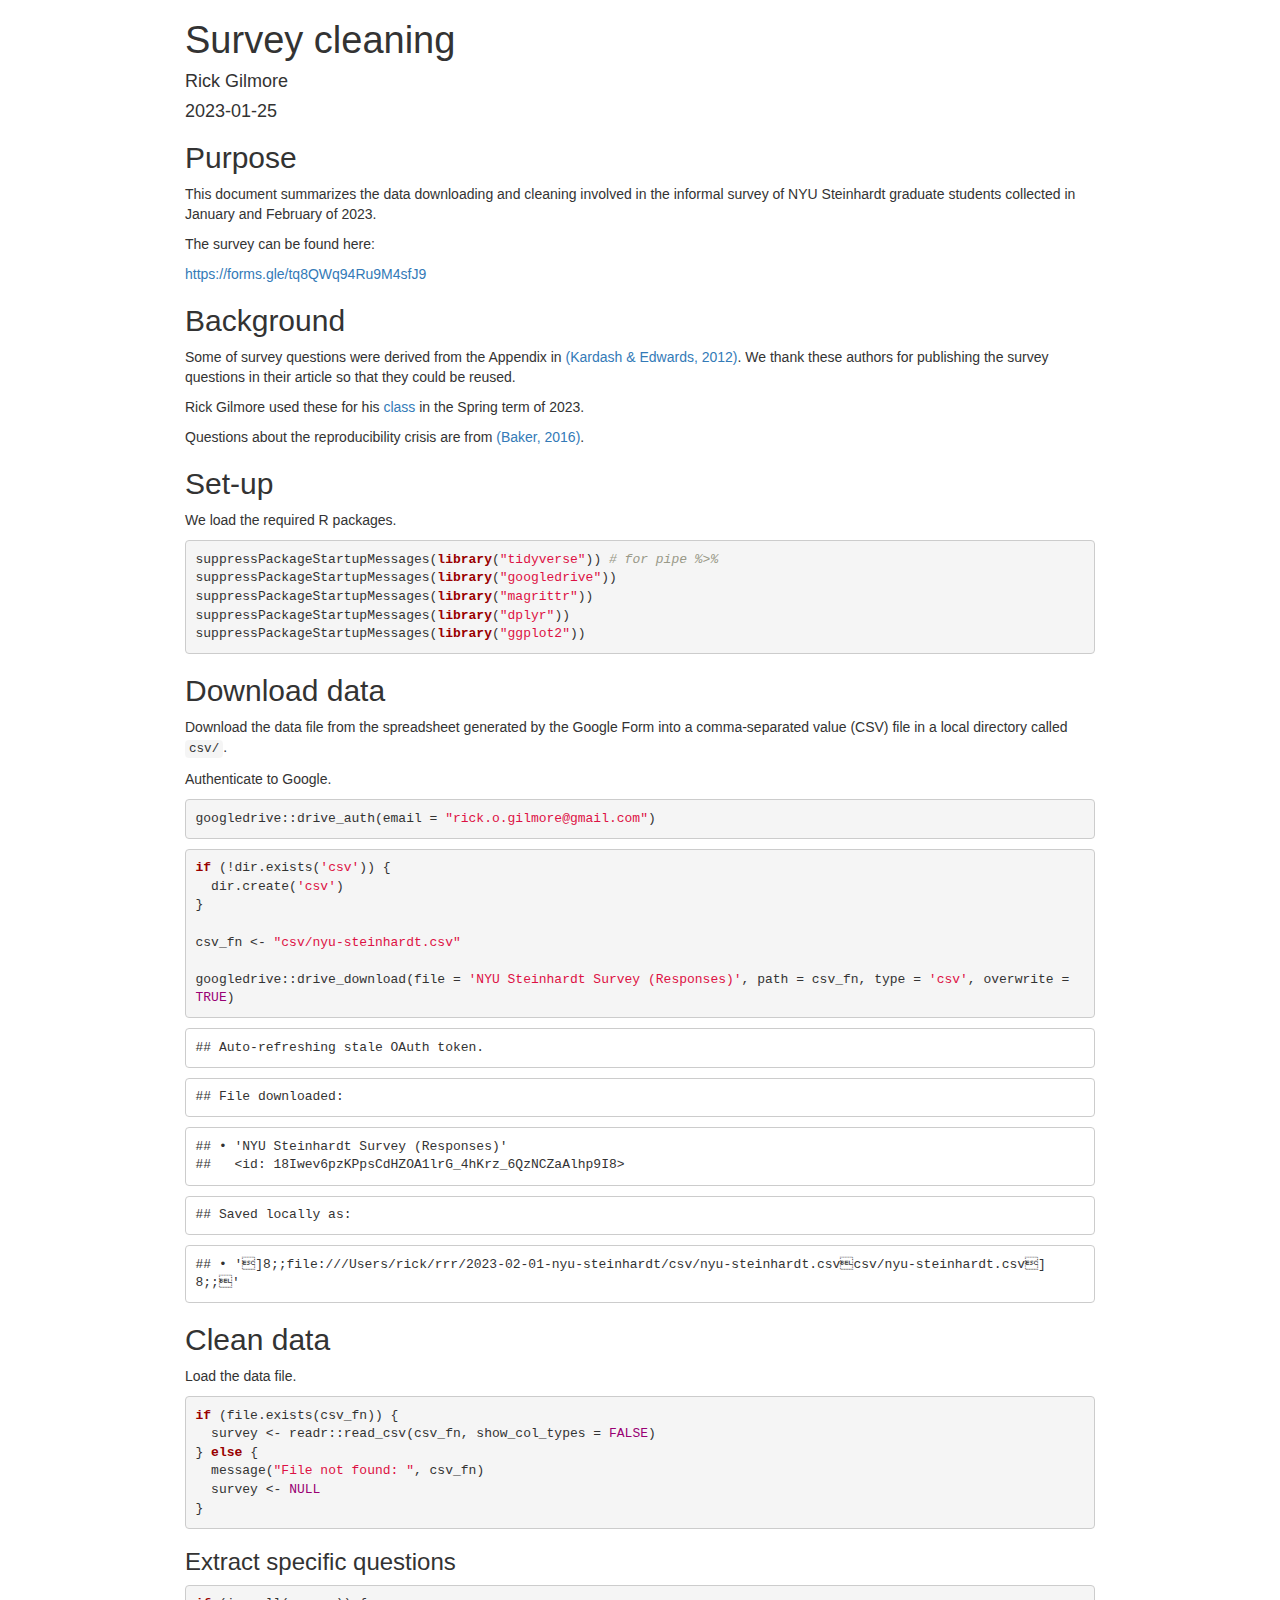
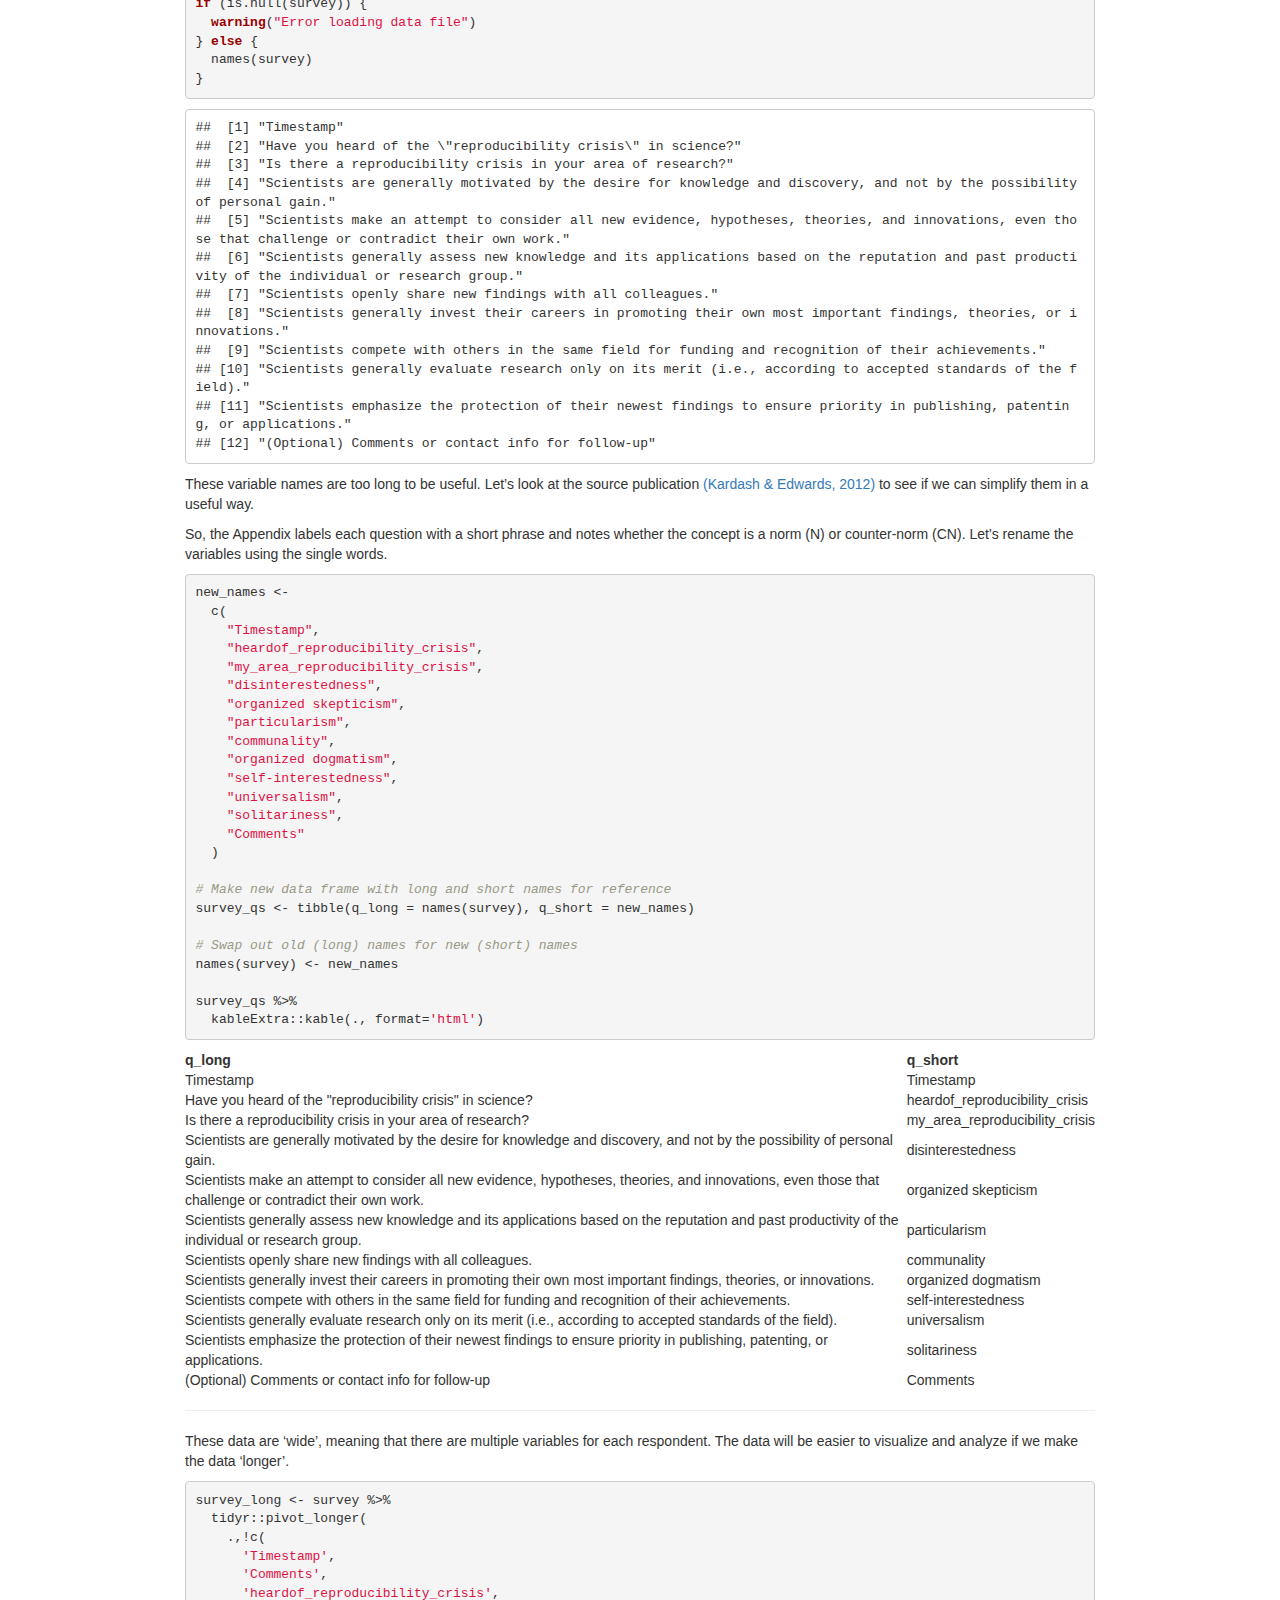
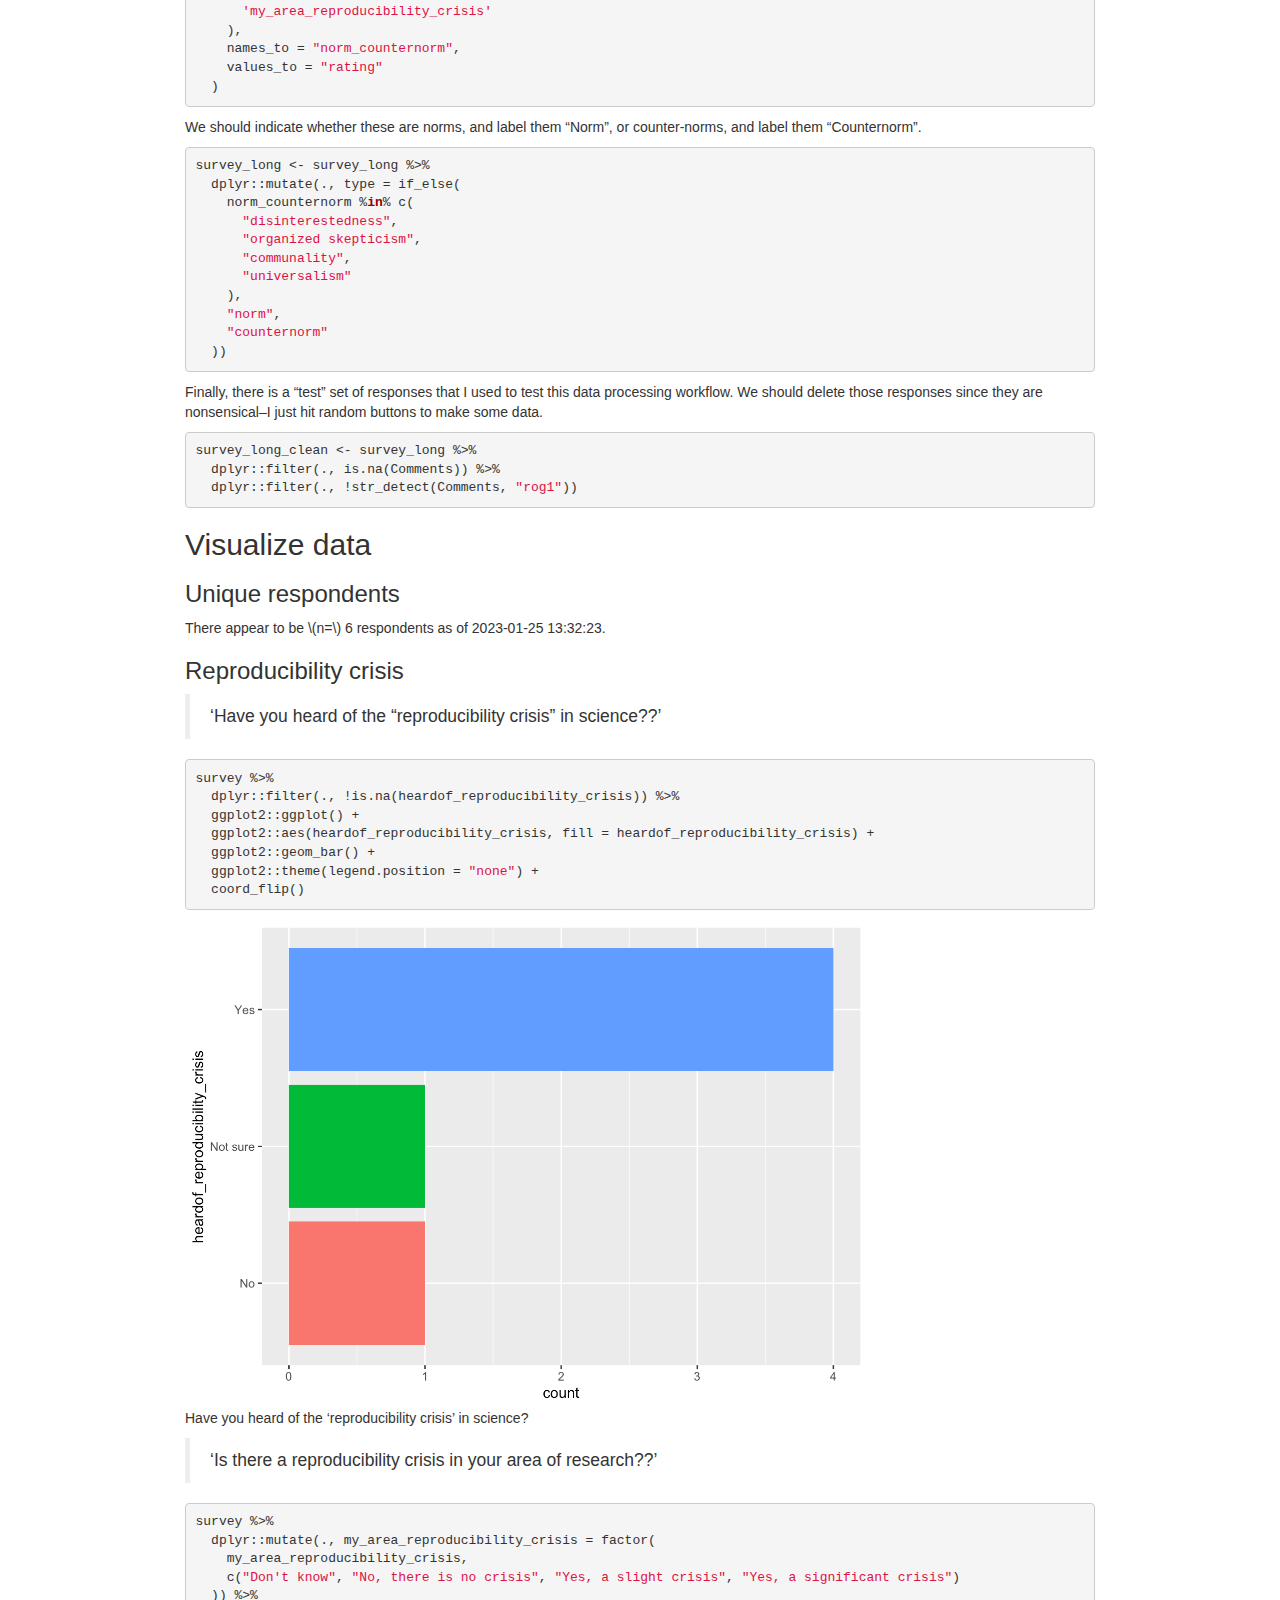
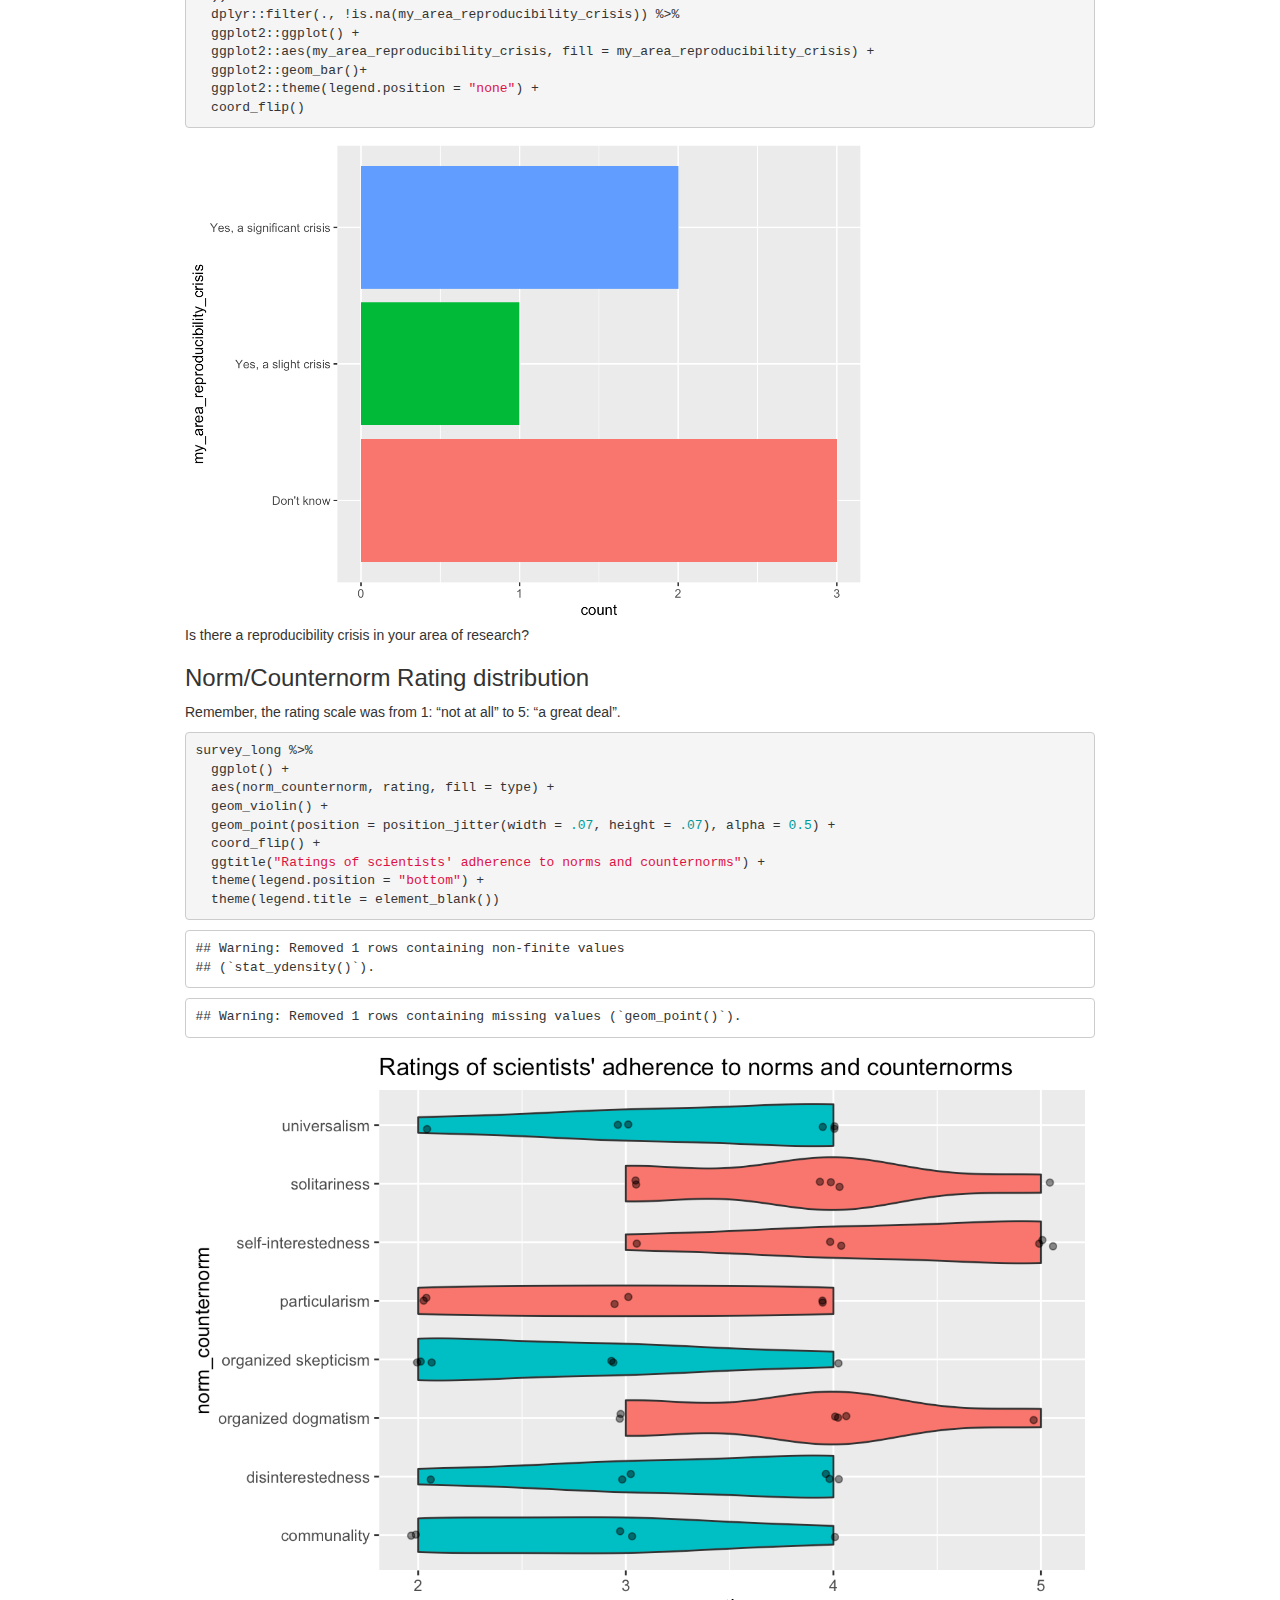
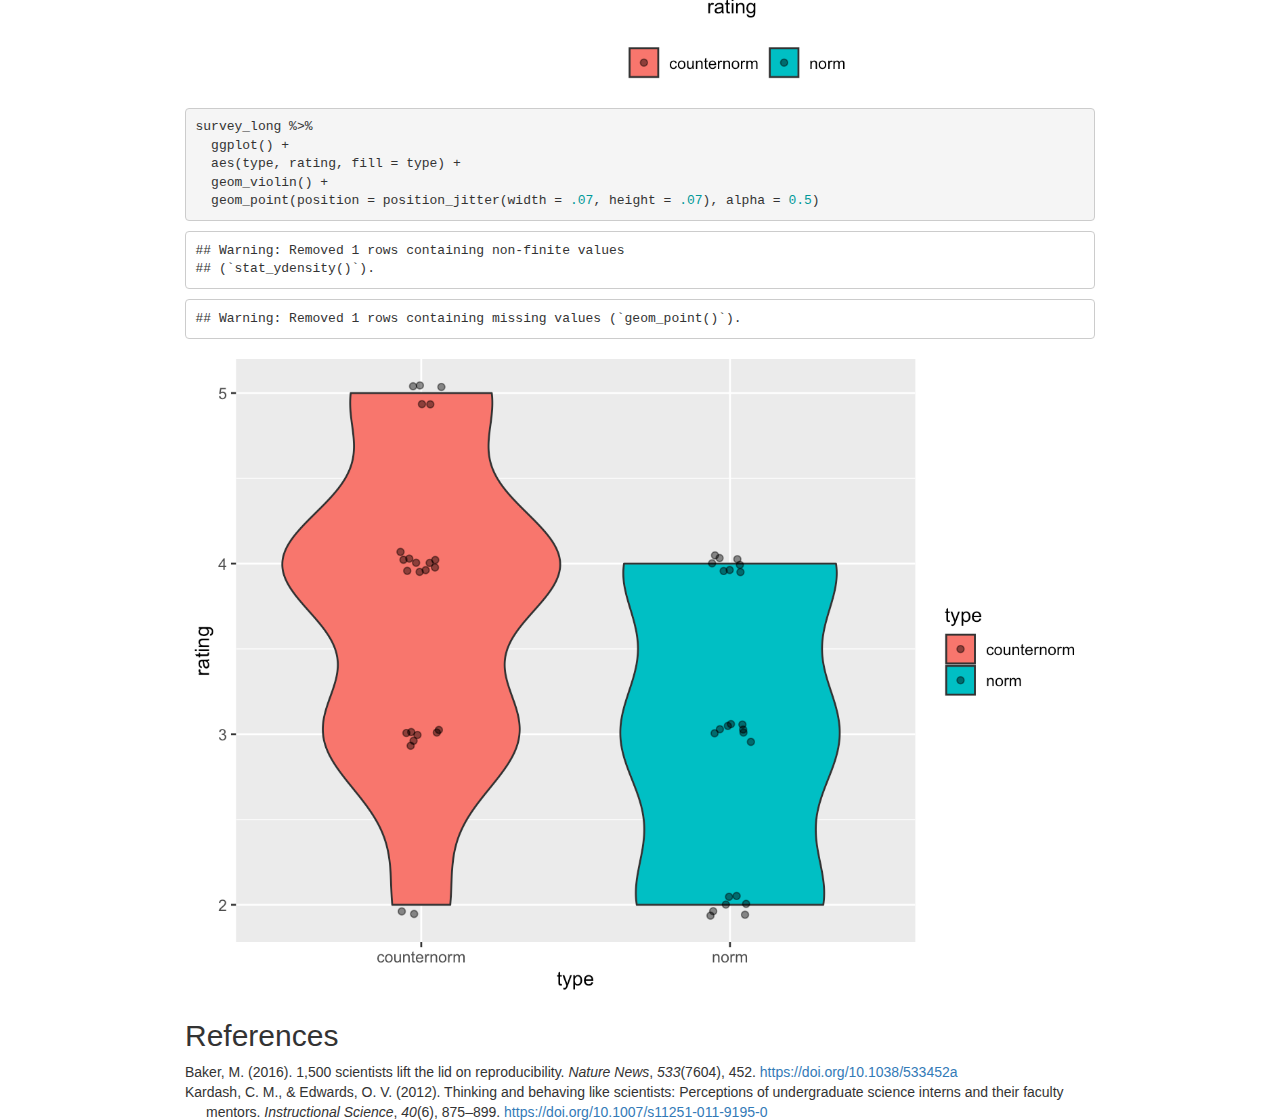
==== commit 3a377dc9: "Updates to talk." ====
--- a/survey.html
+++ b/survey.html
@@ -11,7 +11,7 @@
 
 <meta name="author" content="Rick Gilmore" />
 
-<meta name="date" content="2023-01-23" />
+<meta name="date" content="2023-01-25" />
 
 <title>Survey cleaning</title>
 
@@ -374,7 +374,7 @@
 
 <h1 class="title toc-ignore">Survey cleaning</h1>
 <h4 class="author">Rick Gilmore</h4>
-<h4 class="date">2023-01-23</h4>
+<h4 class="date">2023-01-25</h4>
 
 </div>
 
@@ -643,8 +643,8 @@
 <h2 class="unnumbered">Visualize data</h2>
 <div id="unique-respondents" class="section level3 unnumbered">
 <h3 class="unnumbered">Unique respondents</h3>
-<p>There appear to be <span class="math inline">\(n=\)</span> 3
-respondents as of 2023-01-23 14:08:58.</p>
+<p>There appear to be <span class="math inline">\(n=\)</span> 6
+respondents as of 2023-01-25 13:32:23.</p>
 </div>
 <div id="reproducibility-crisis" class="section level3">
 <h3>Reproducibility crisis</h3>
@@ -659,7 +659,7 @@
   ggplot2::theme(legend.position = &quot;none&quot;) +
   coord_flip()</code></pre>
 <div class="figure">
-<img src="[data-uri]" alt="Have you heard of the &#39;reproducibility crisis&#39; in science?" width="75%" />
+<img src="[data-uri]" alt="Have you heard of the &#39;reproducibility crisis&#39; in science?" width="75%" />
 <p class="caption">
 Have you heard of the ‘reproducibility crisis’ in science?
 </p>
@@ -679,7 +679,7 @@
   ggplot2::theme(legend.position = &quot;none&quot;) +
   coord_flip()</code></pre>
 <div class="figure">
-<img src="[data-uri]" alt="Is there a reproducibility crisis in your area of research?" width="75%" />
+<img src="[data-uri]" alt="Is there a reproducibility crisis in your area of research?" width="75%" />
 <p class="caption">
 Is there a reproducibility crisis in your area of research?
 </p>
@@ -701,7 +701,7 @@
 <pre><code>## Warning: Removed 1 rows containing non-finite values
 ## (`stat_ydensity()`).</code></pre>
 <pre><code>## Warning: Removed 1 rows containing missing values (`geom_point()`).</code></pre>
-<p><img src="[data-uri]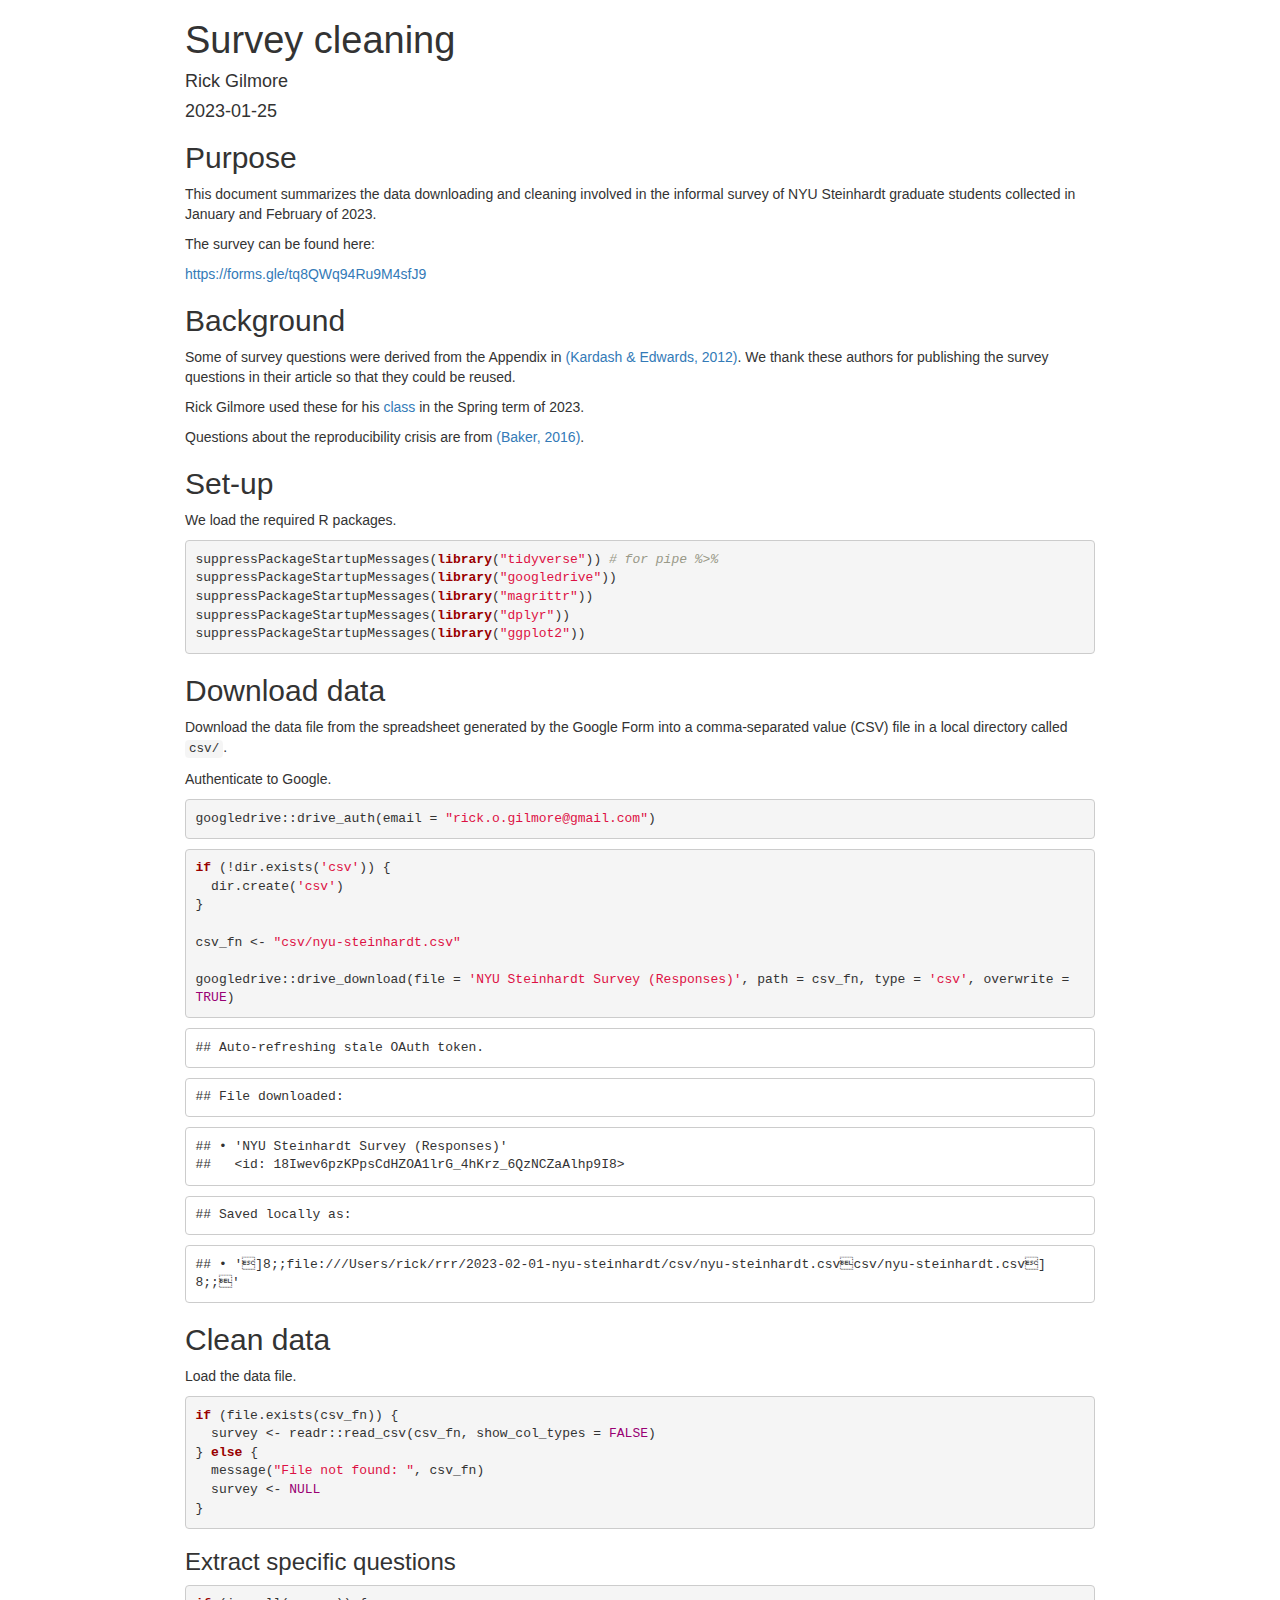
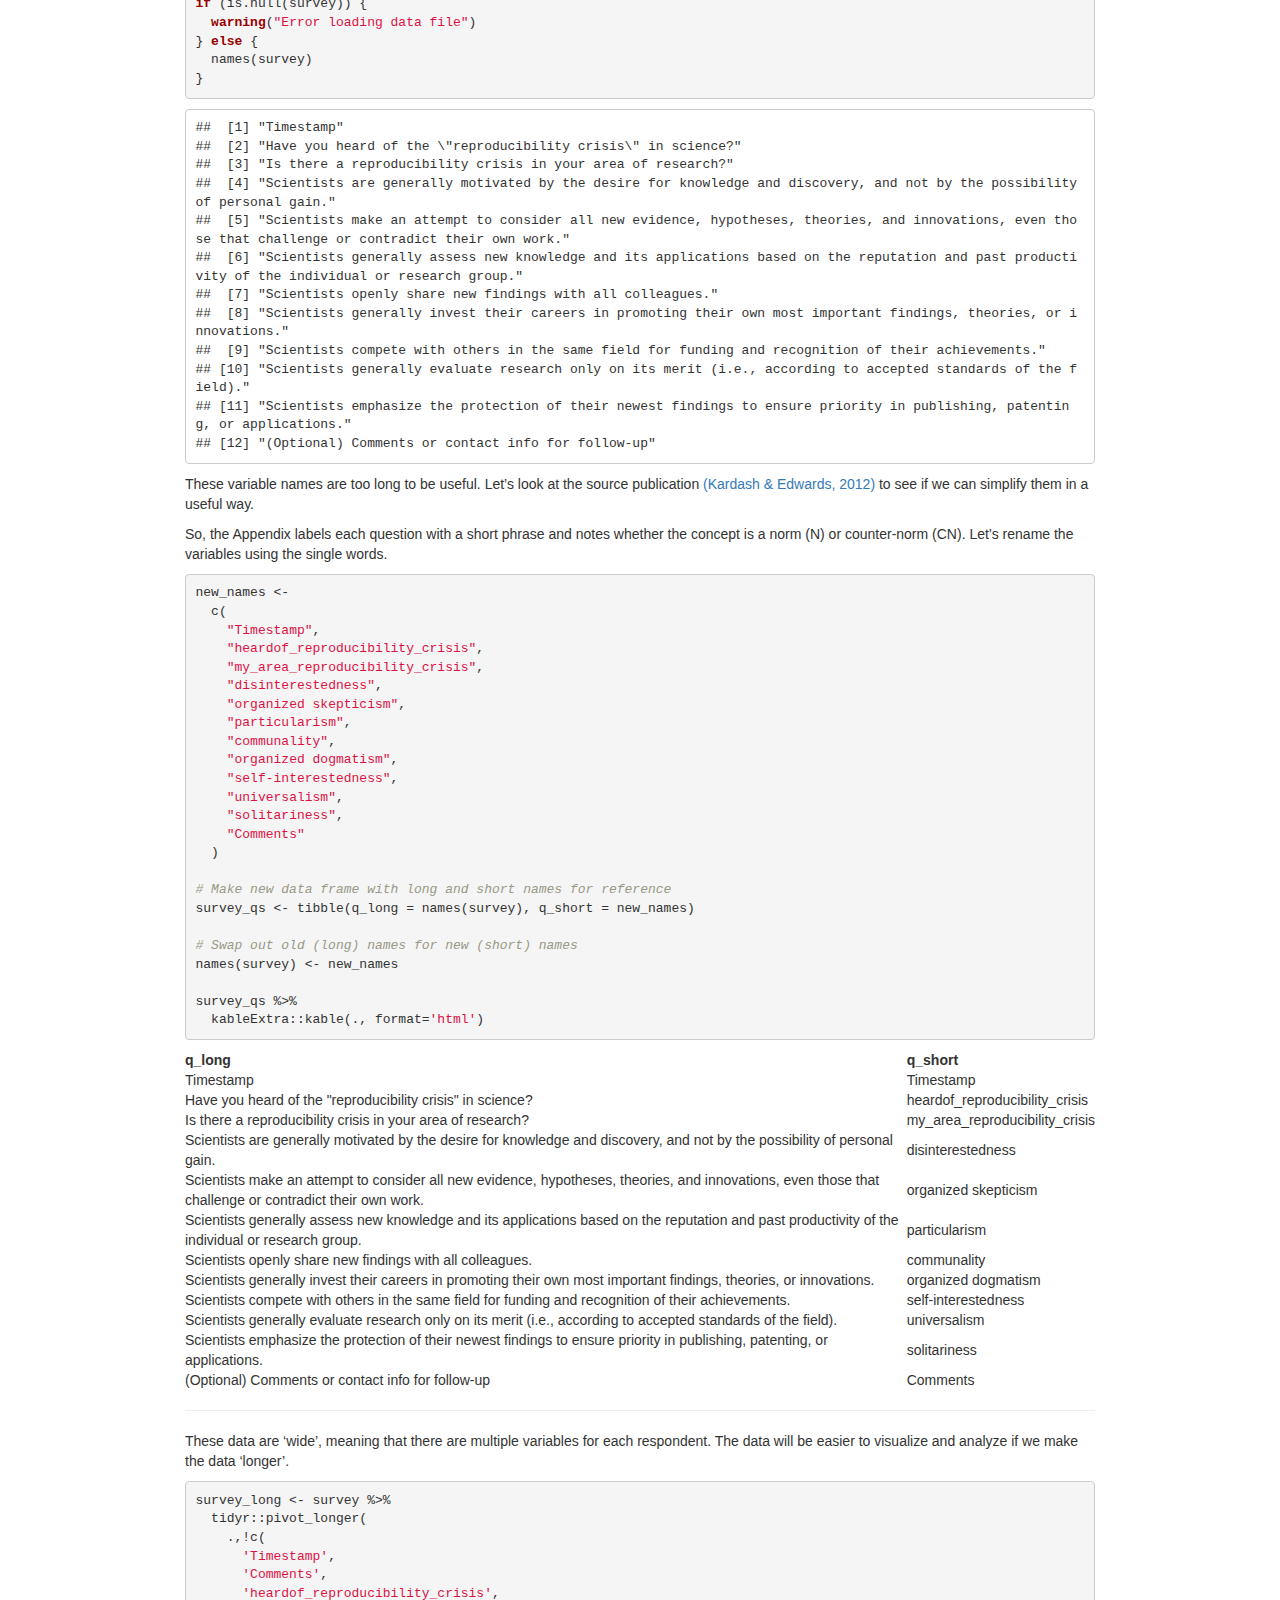
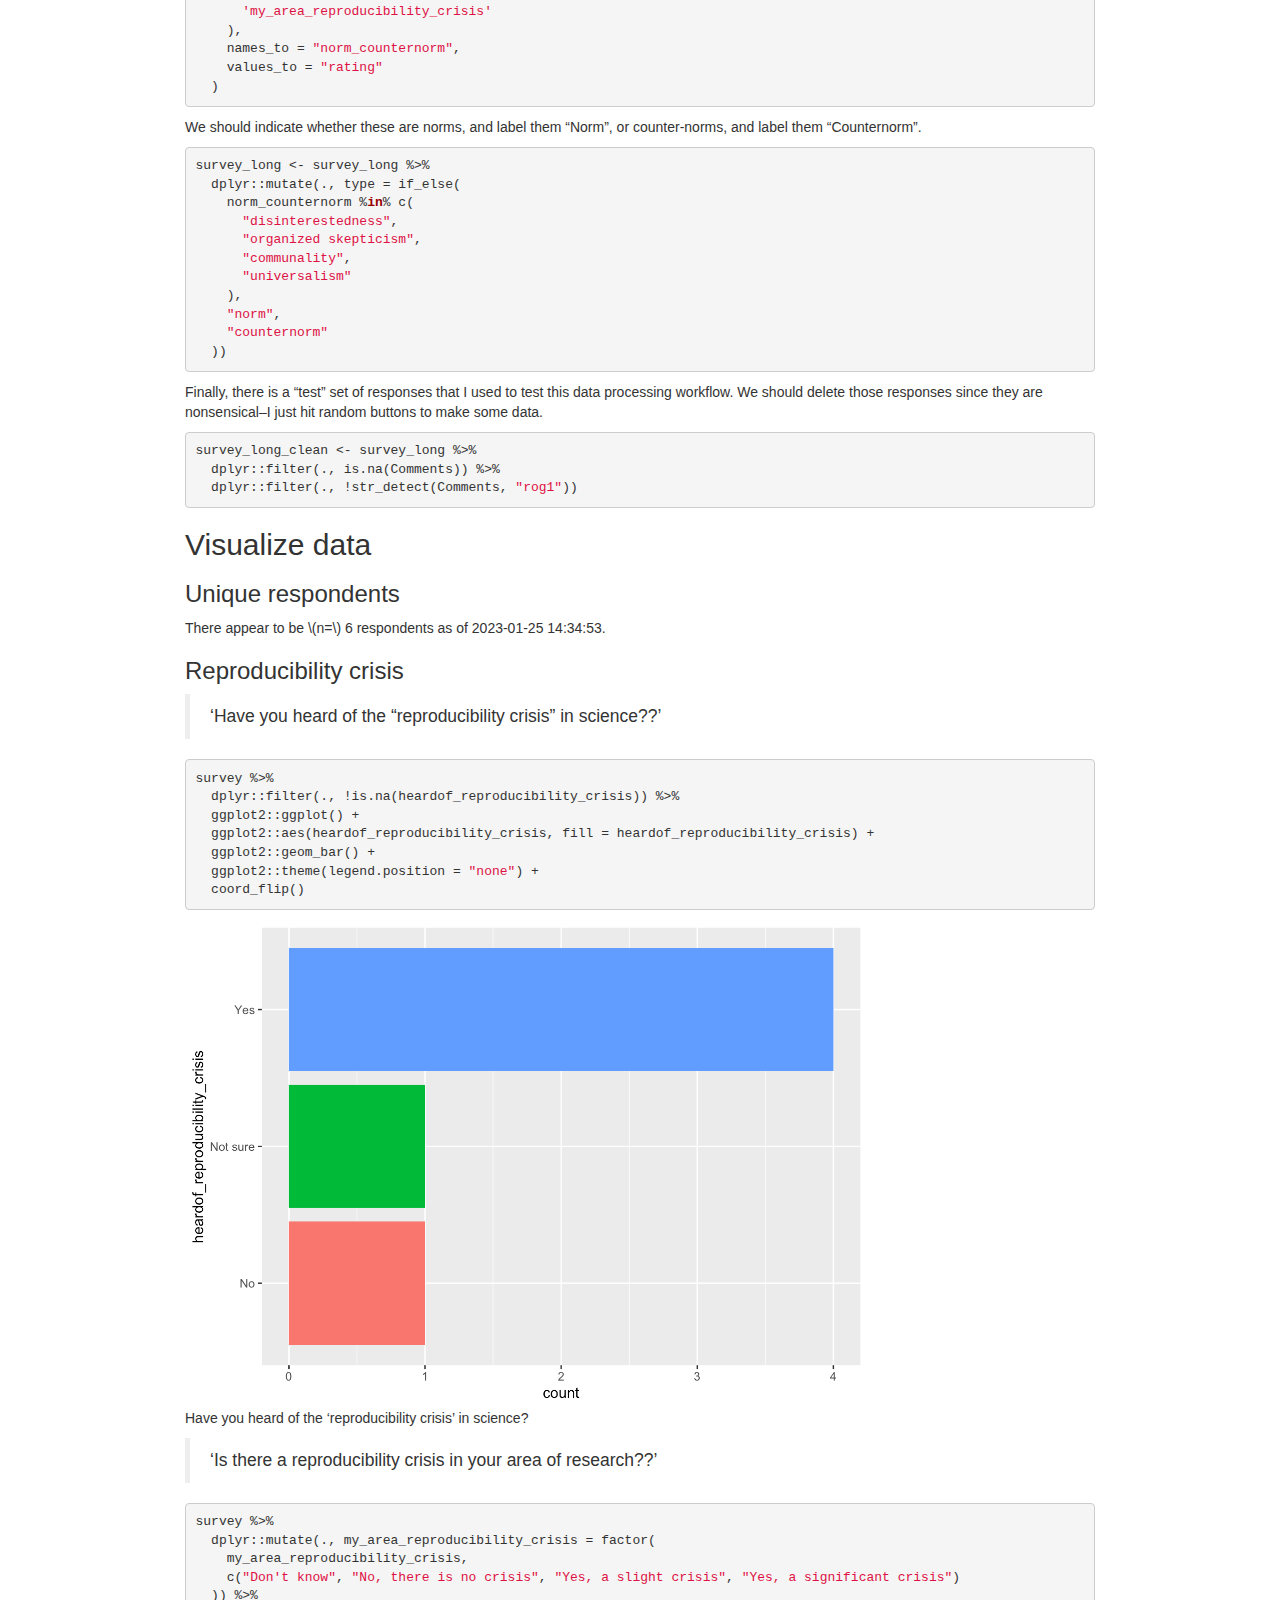
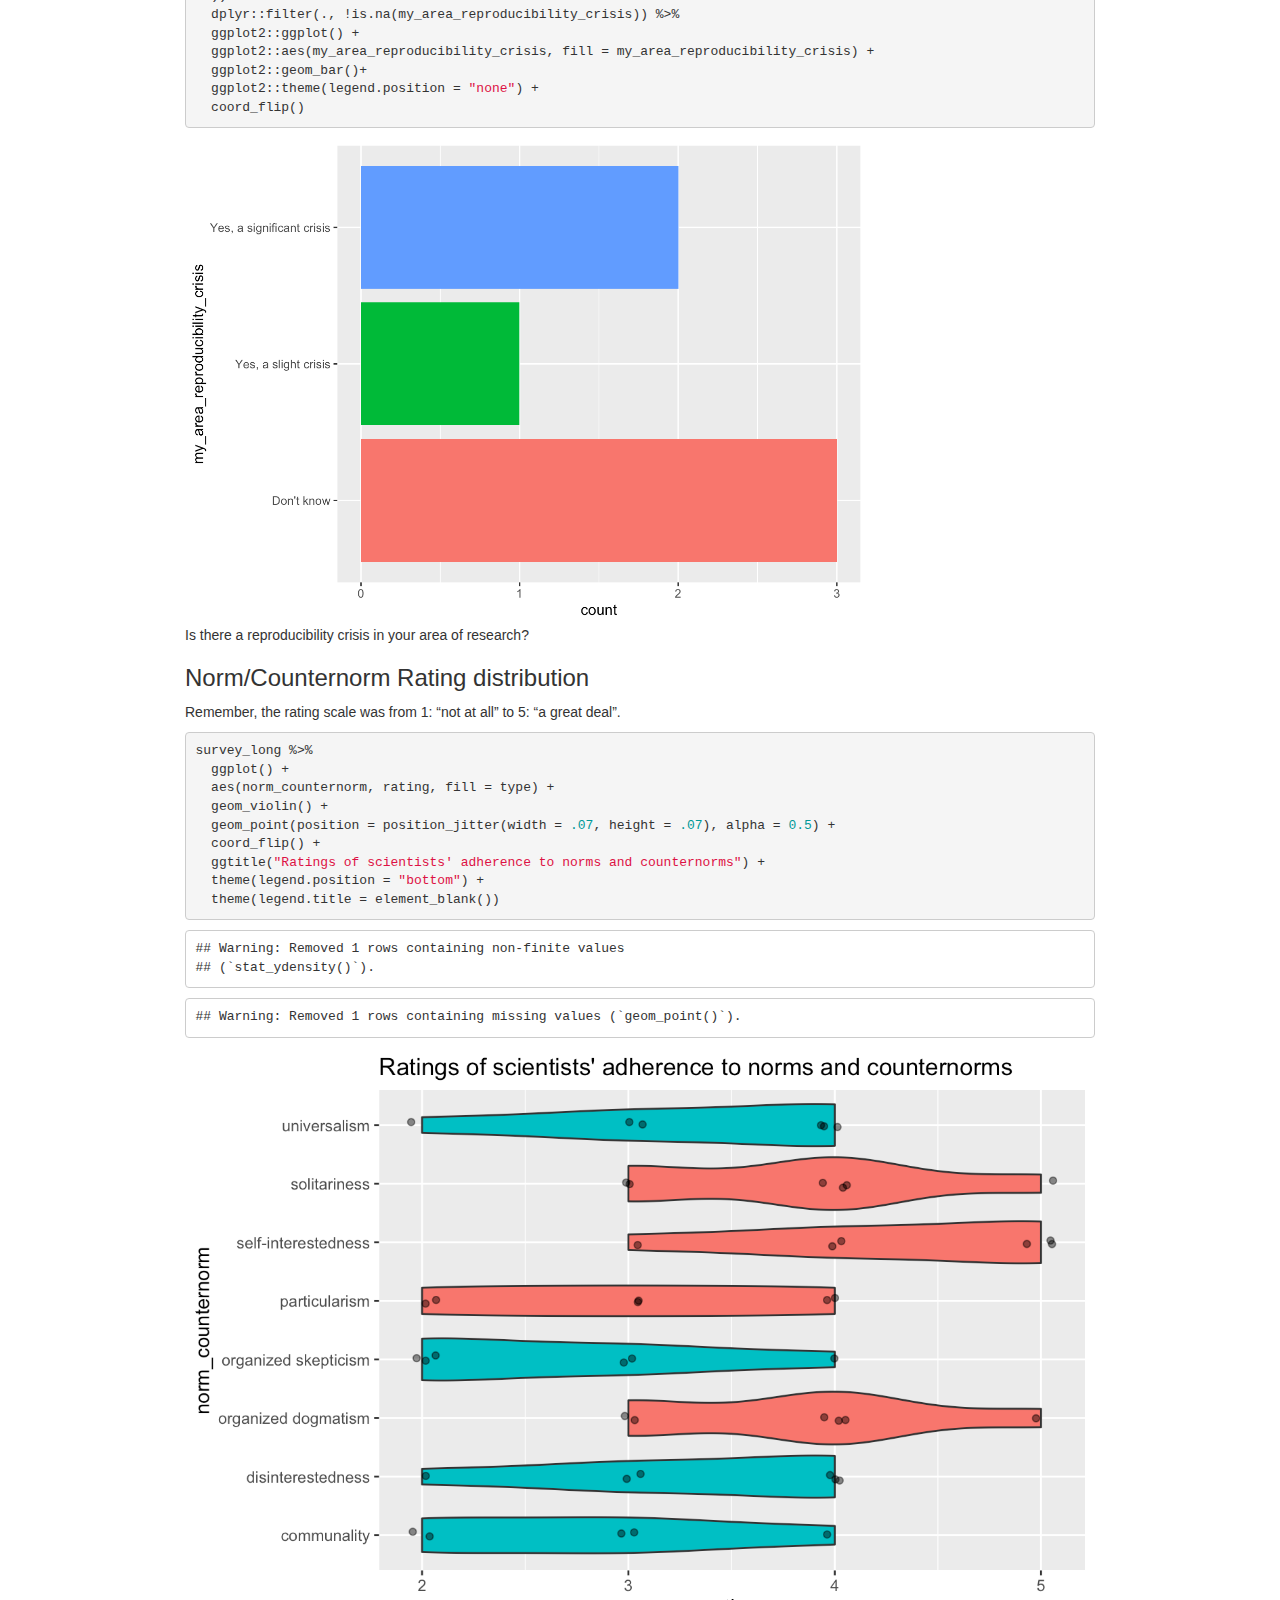
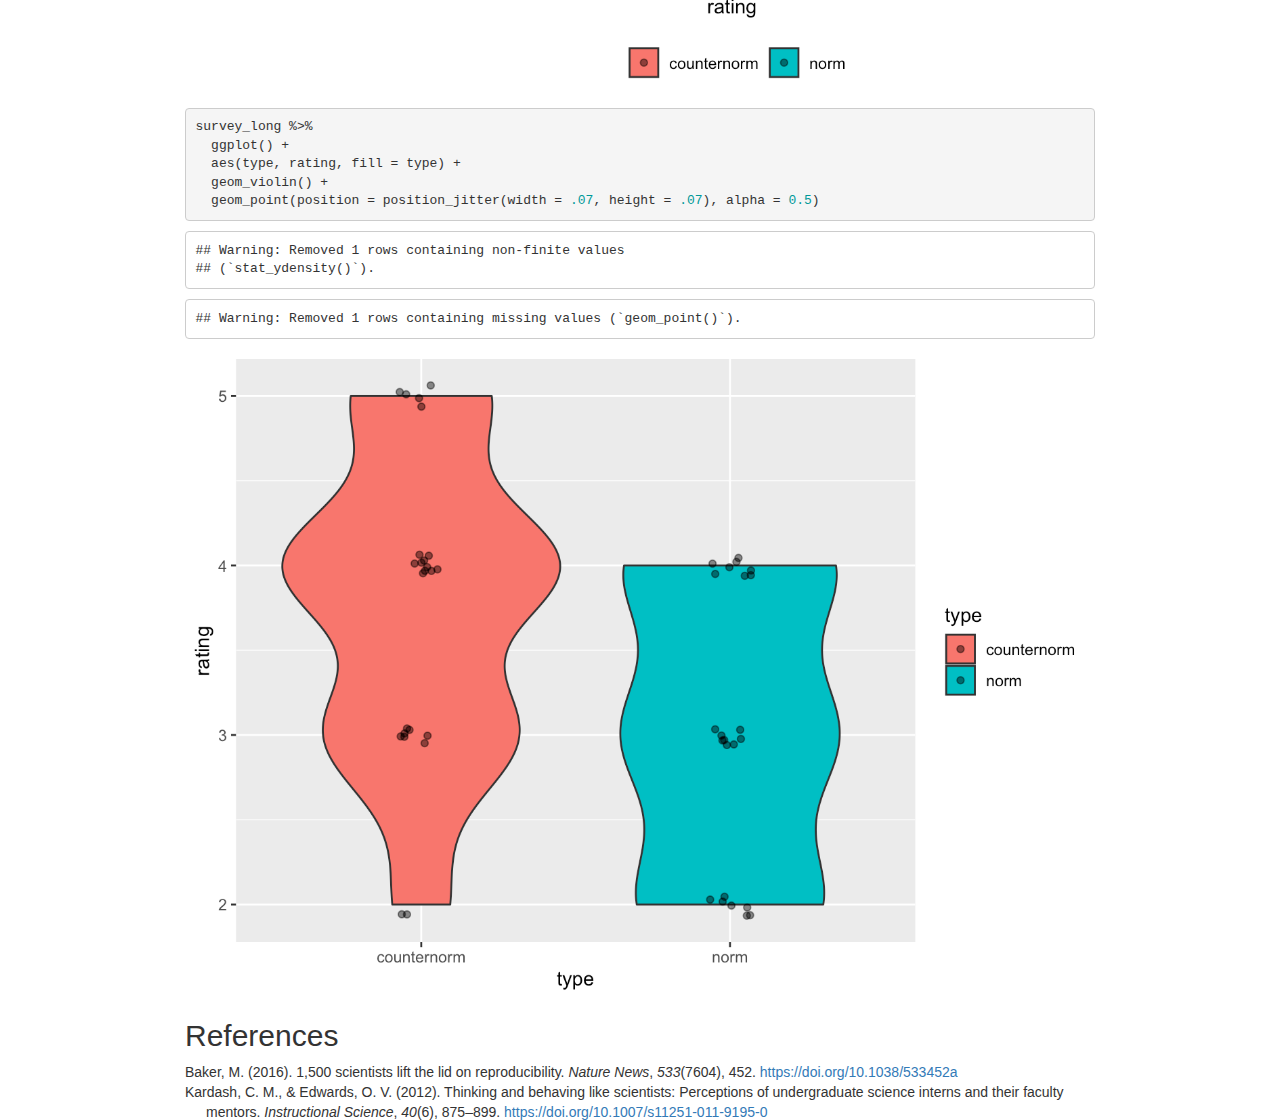
==== commit f5b8ee7f: "Many changes." ====
--- a/survey.html
+++ b/survey.html
@@ -644,7 +644,7 @@
 <div id="unique-respondents" class="section level3 unnumbered">
 <h3 class="unnumbered">Unique respondents</h3>
 <p>There appear to be <span class="math inline">\(n=\)</span> 6
-respondents as of 2023-01-25 13:32:23.</p>
+respondents as of 2023-01-25 14:34:53.</p>
 </div>
 <div id="reproducibility-crisis" class="section level3">
 <h3>Reproducibility crisis</h3>
@@ -701,7 +701,7 @@
 <pre><code>## Warning: Removed 1 rows containing non-finite values
 ## (`stat_ydensity()`).</code></pre>
 <pre><code>## Warning: Removed 1 rows containing missing values (`geom_point()`).</code></pre>
-<p><img src="[data-uri]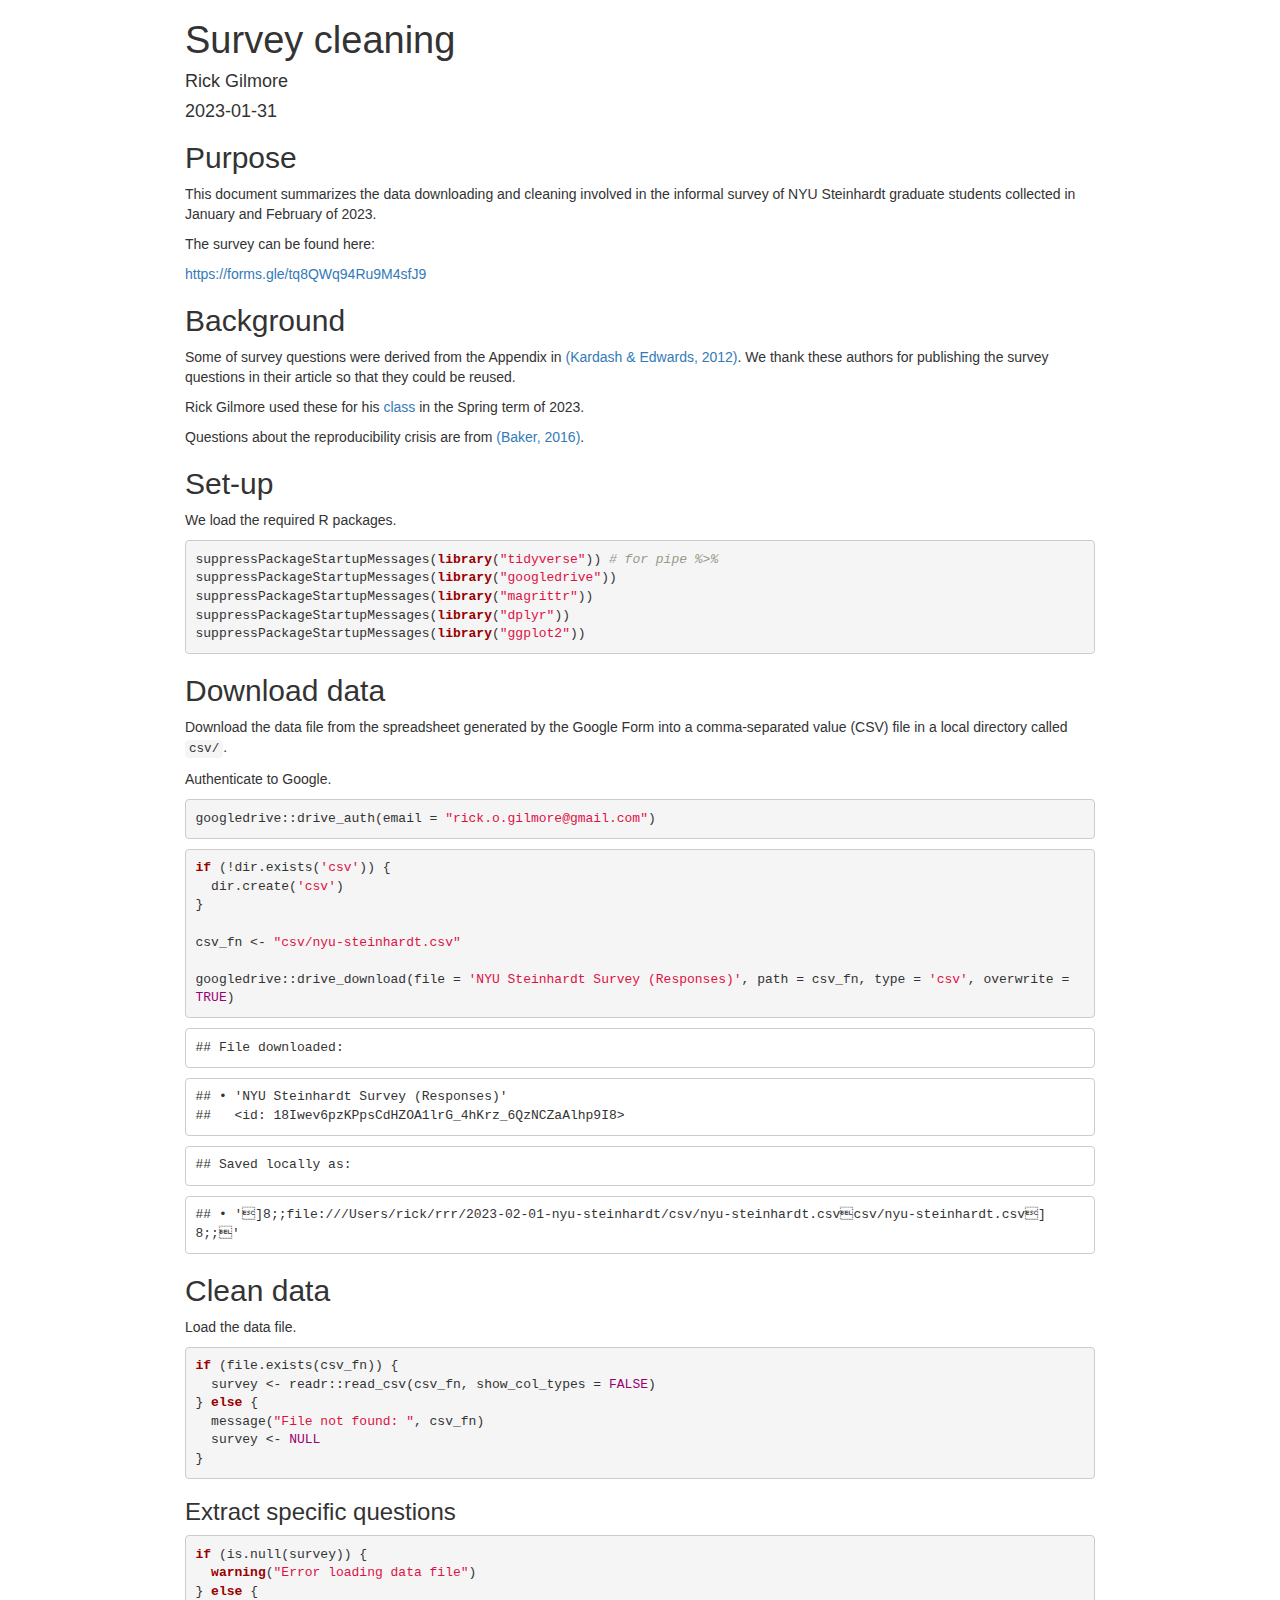
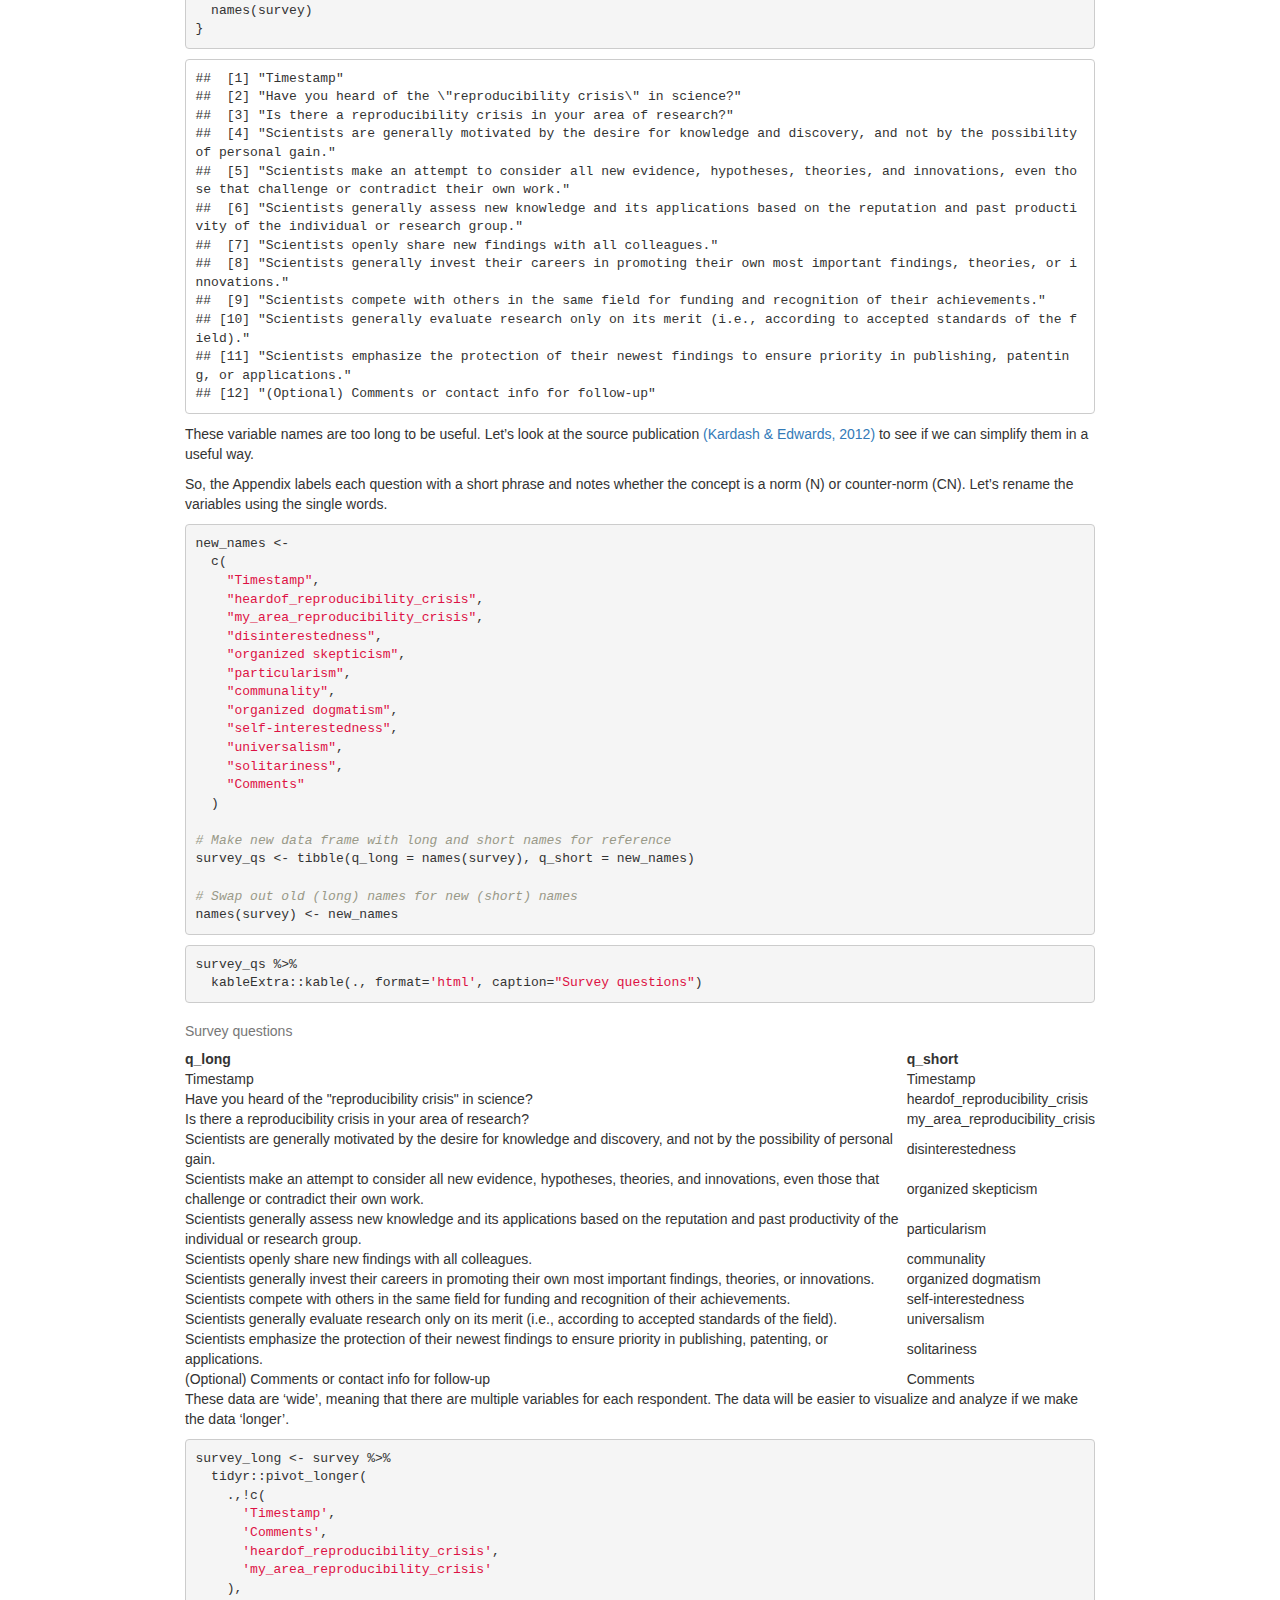
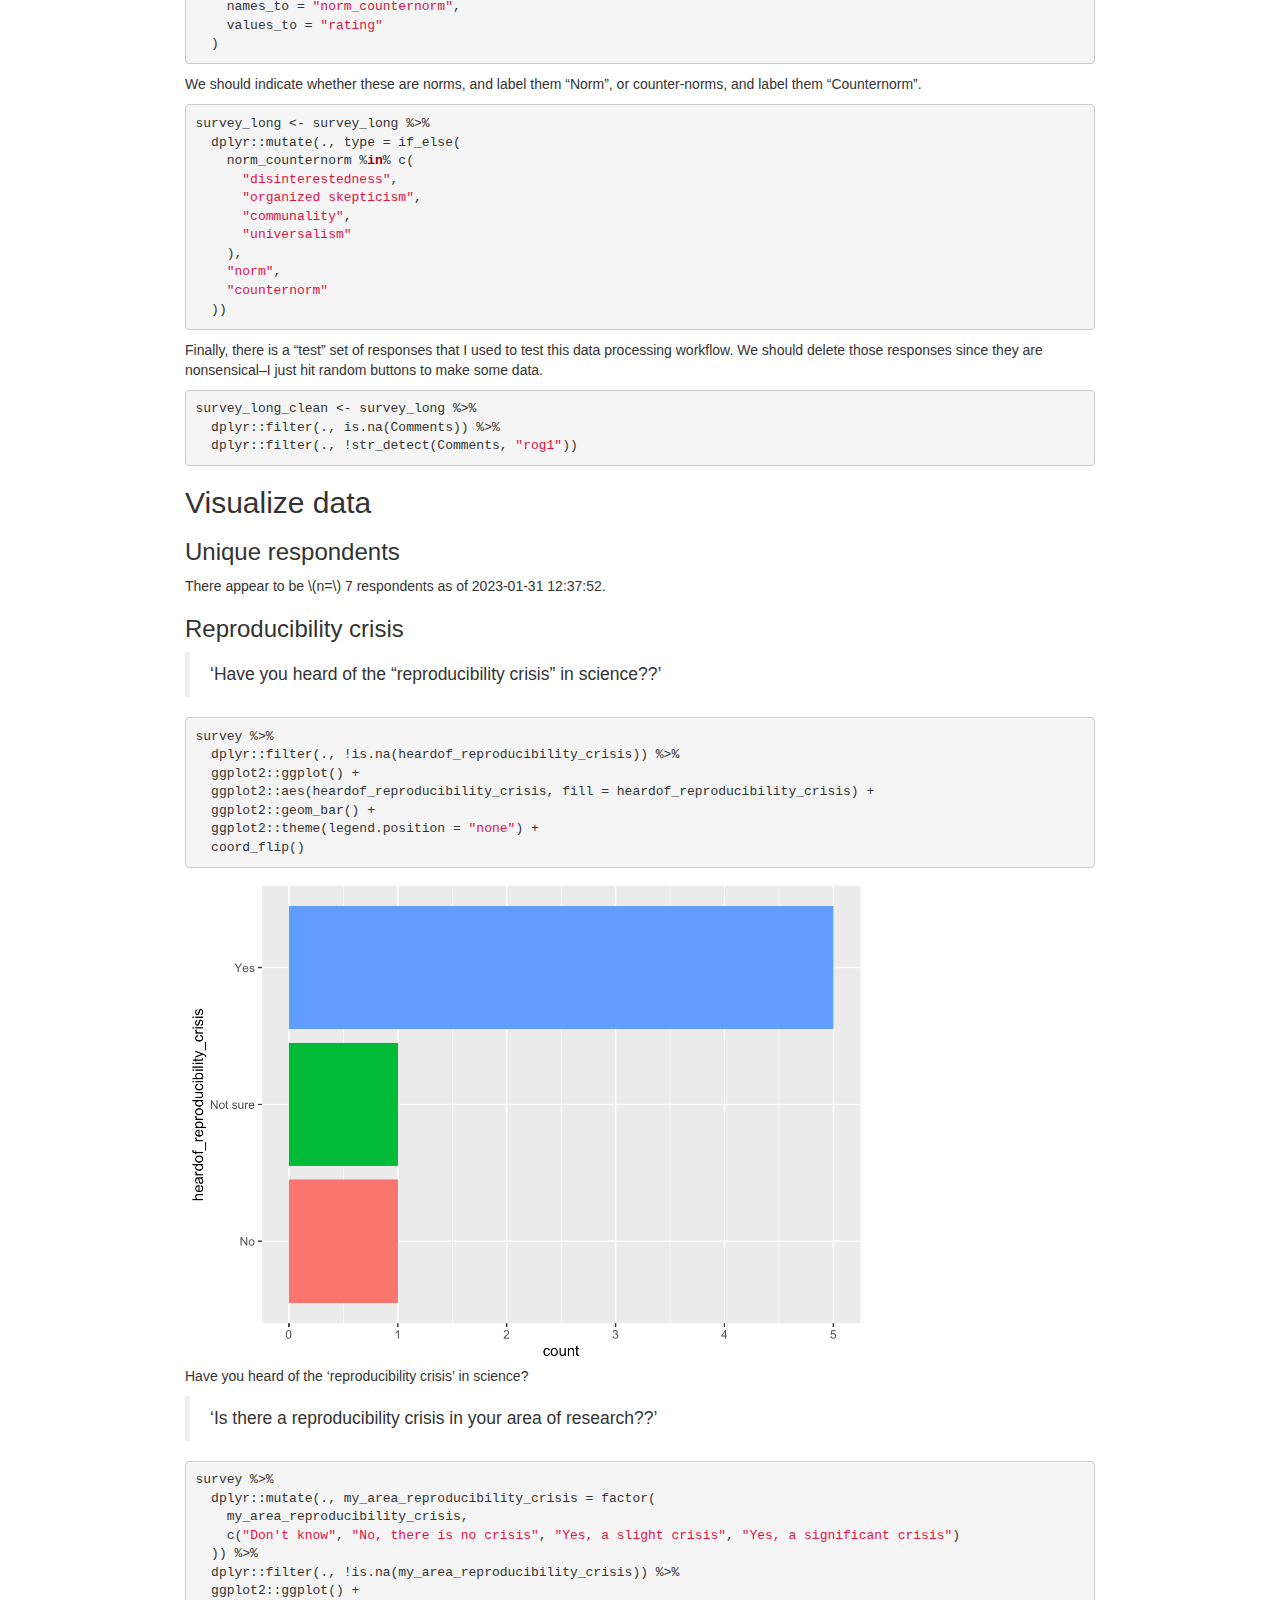
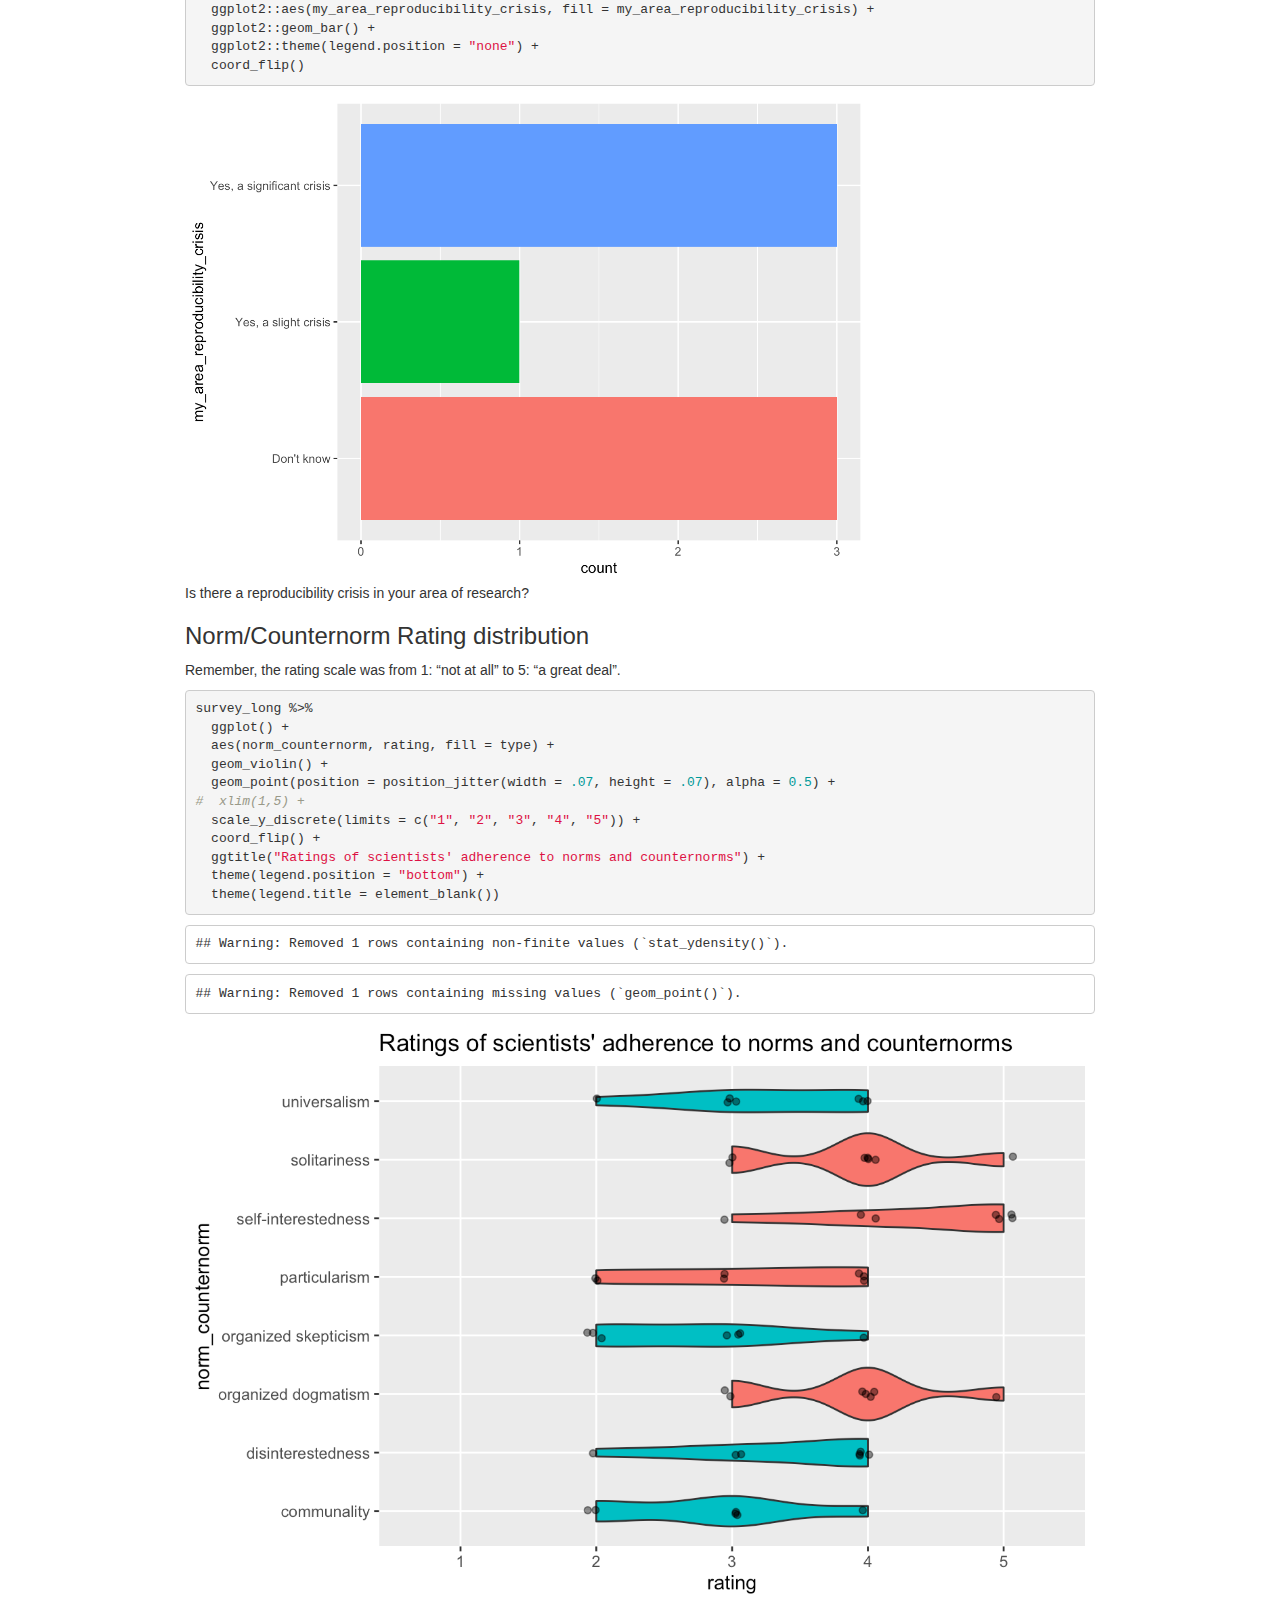
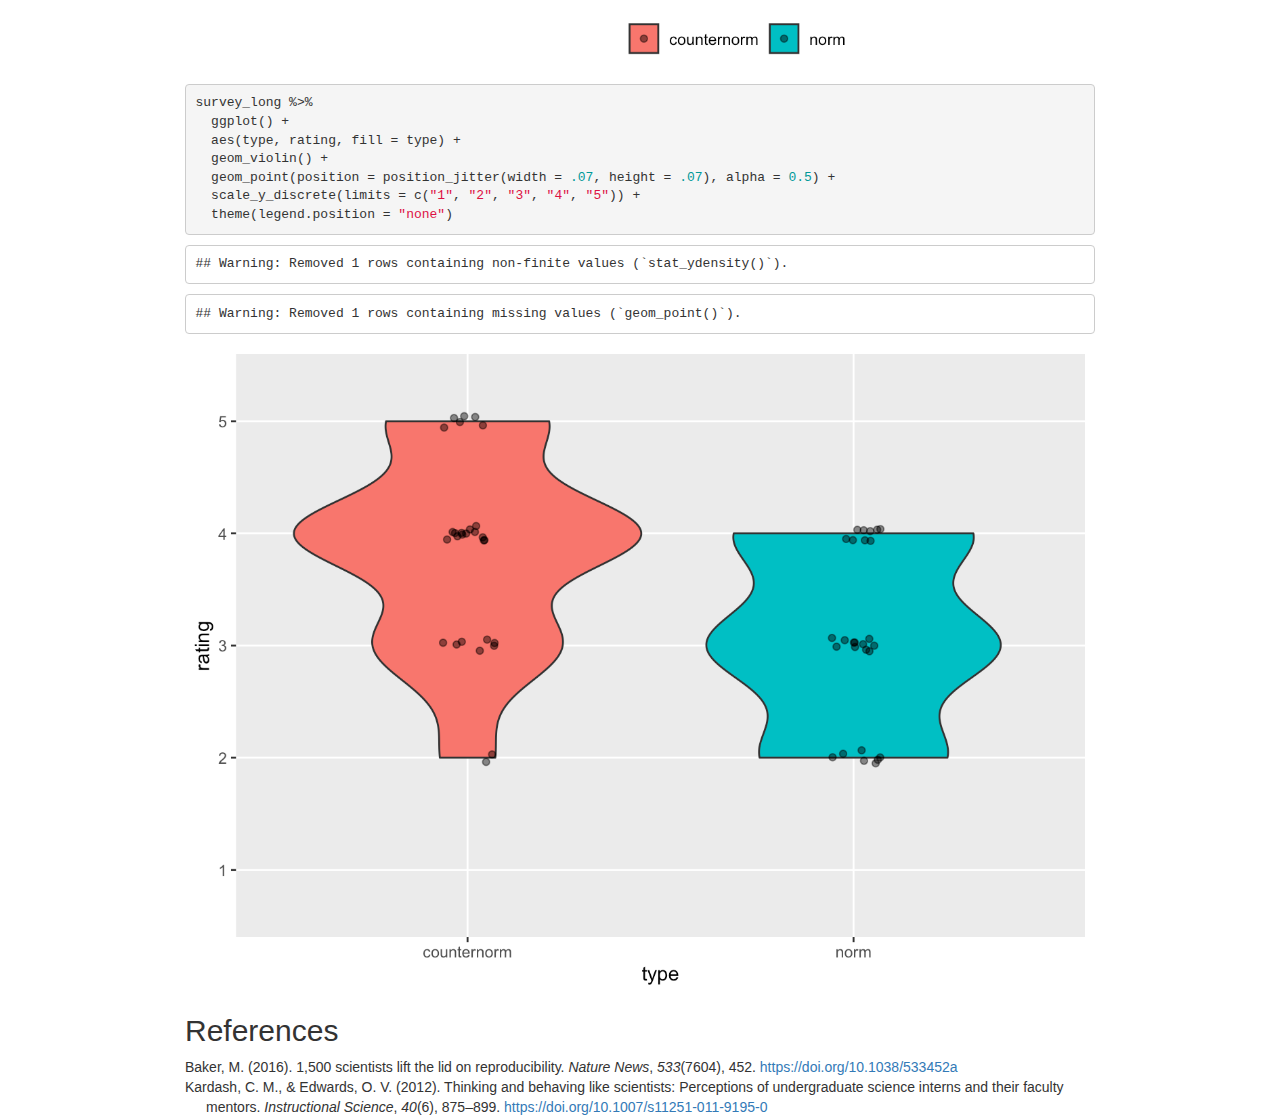
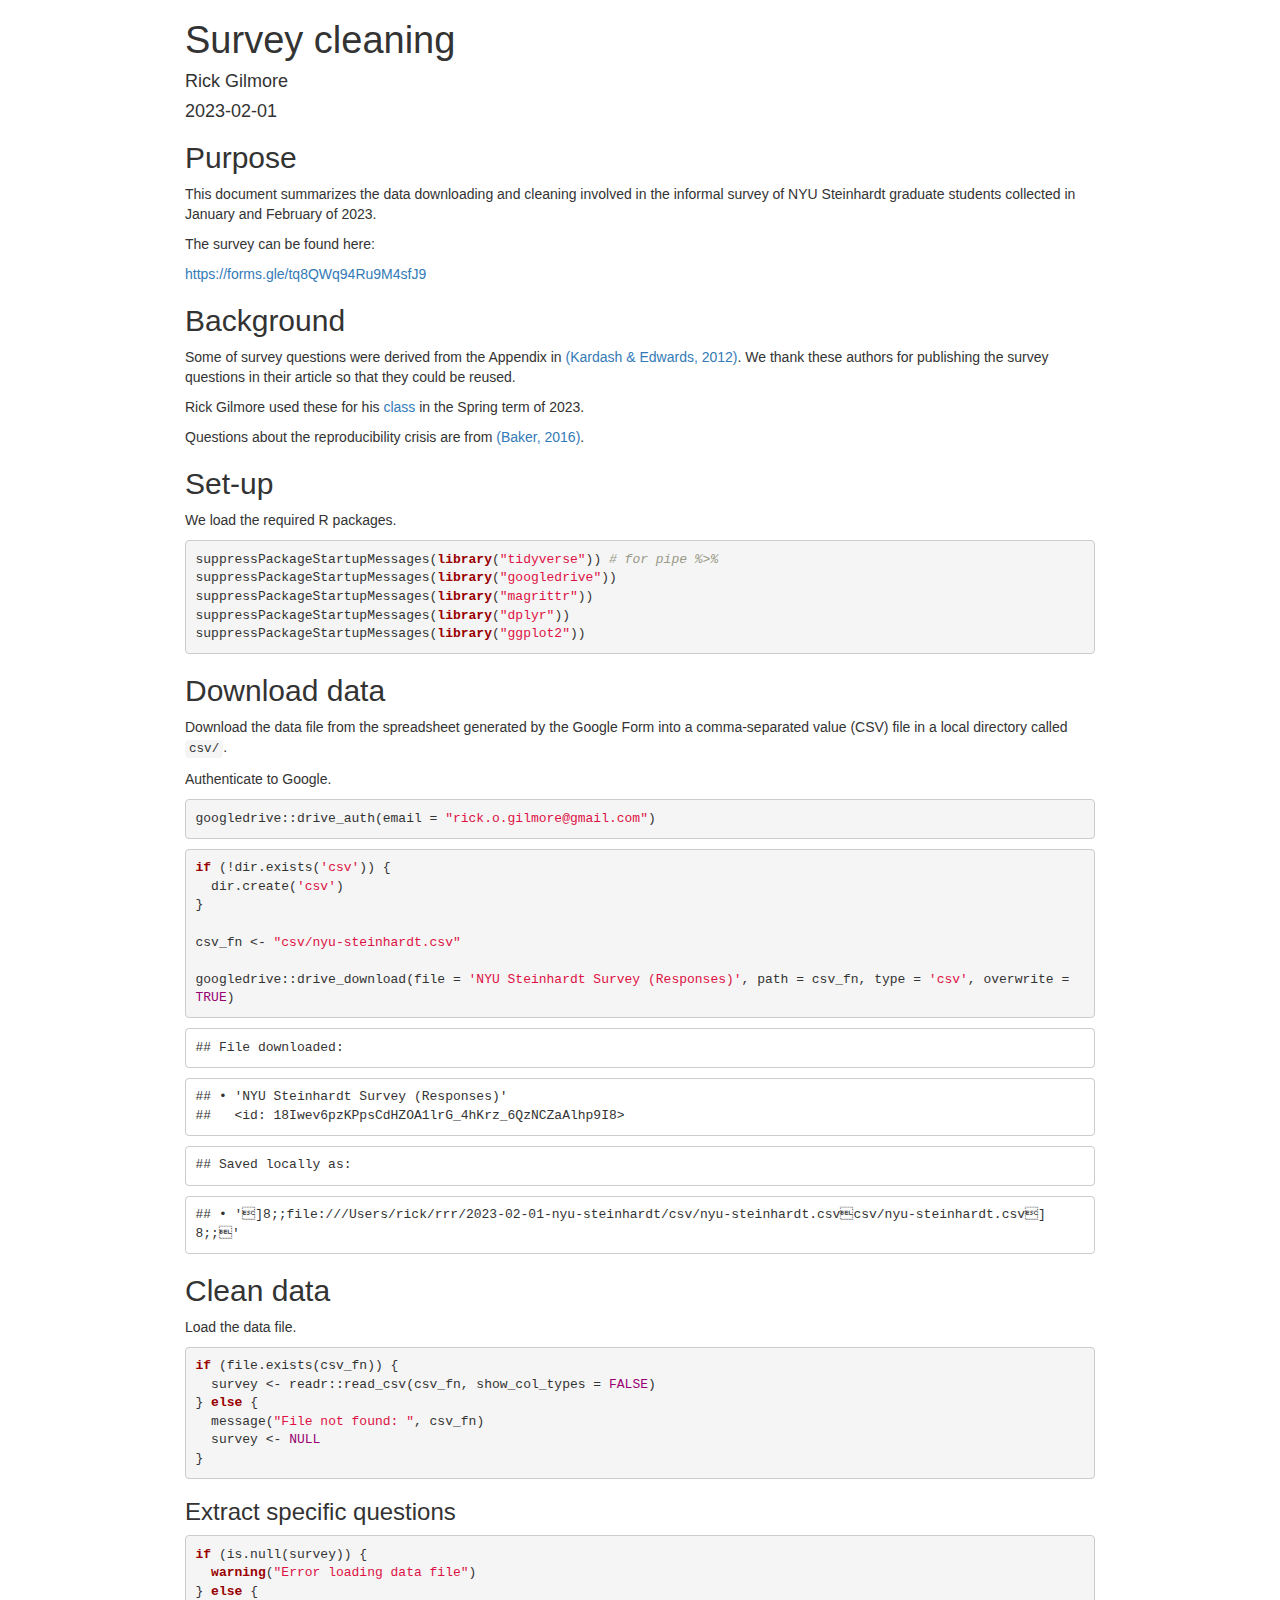
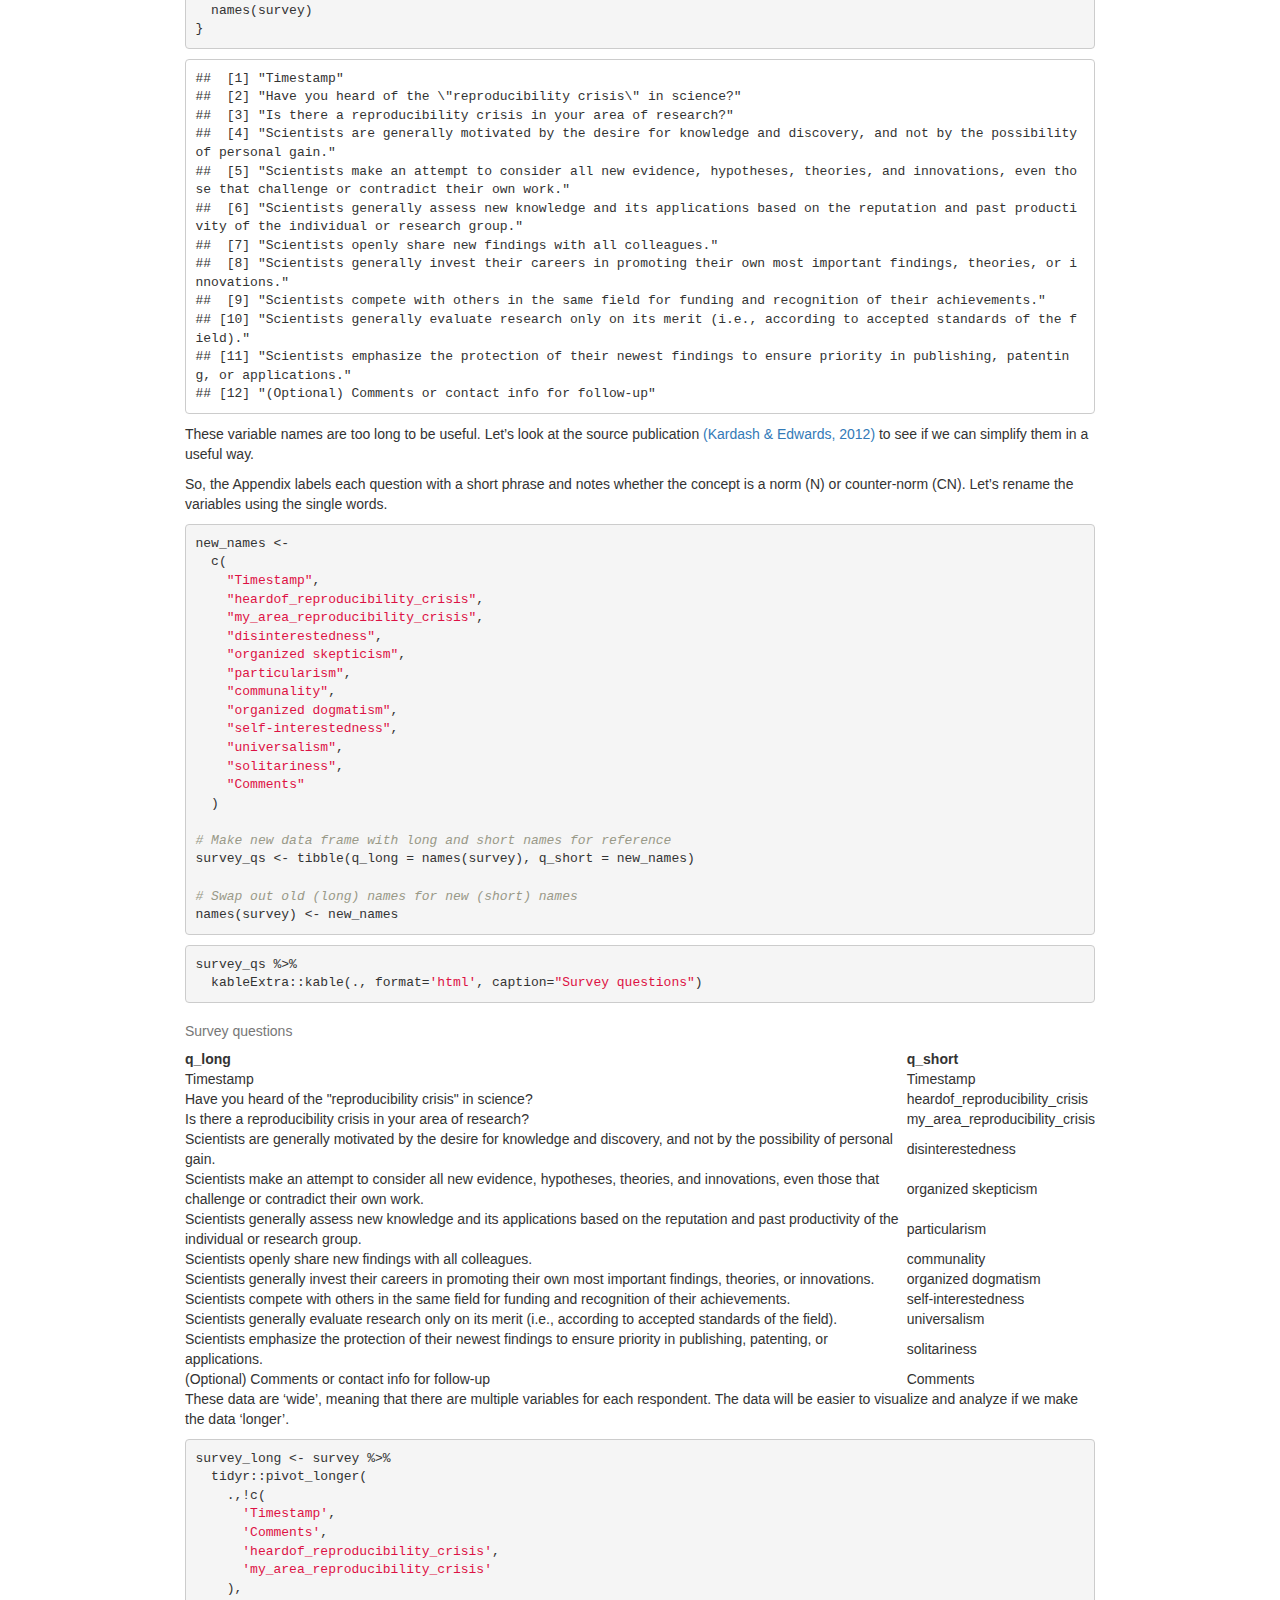
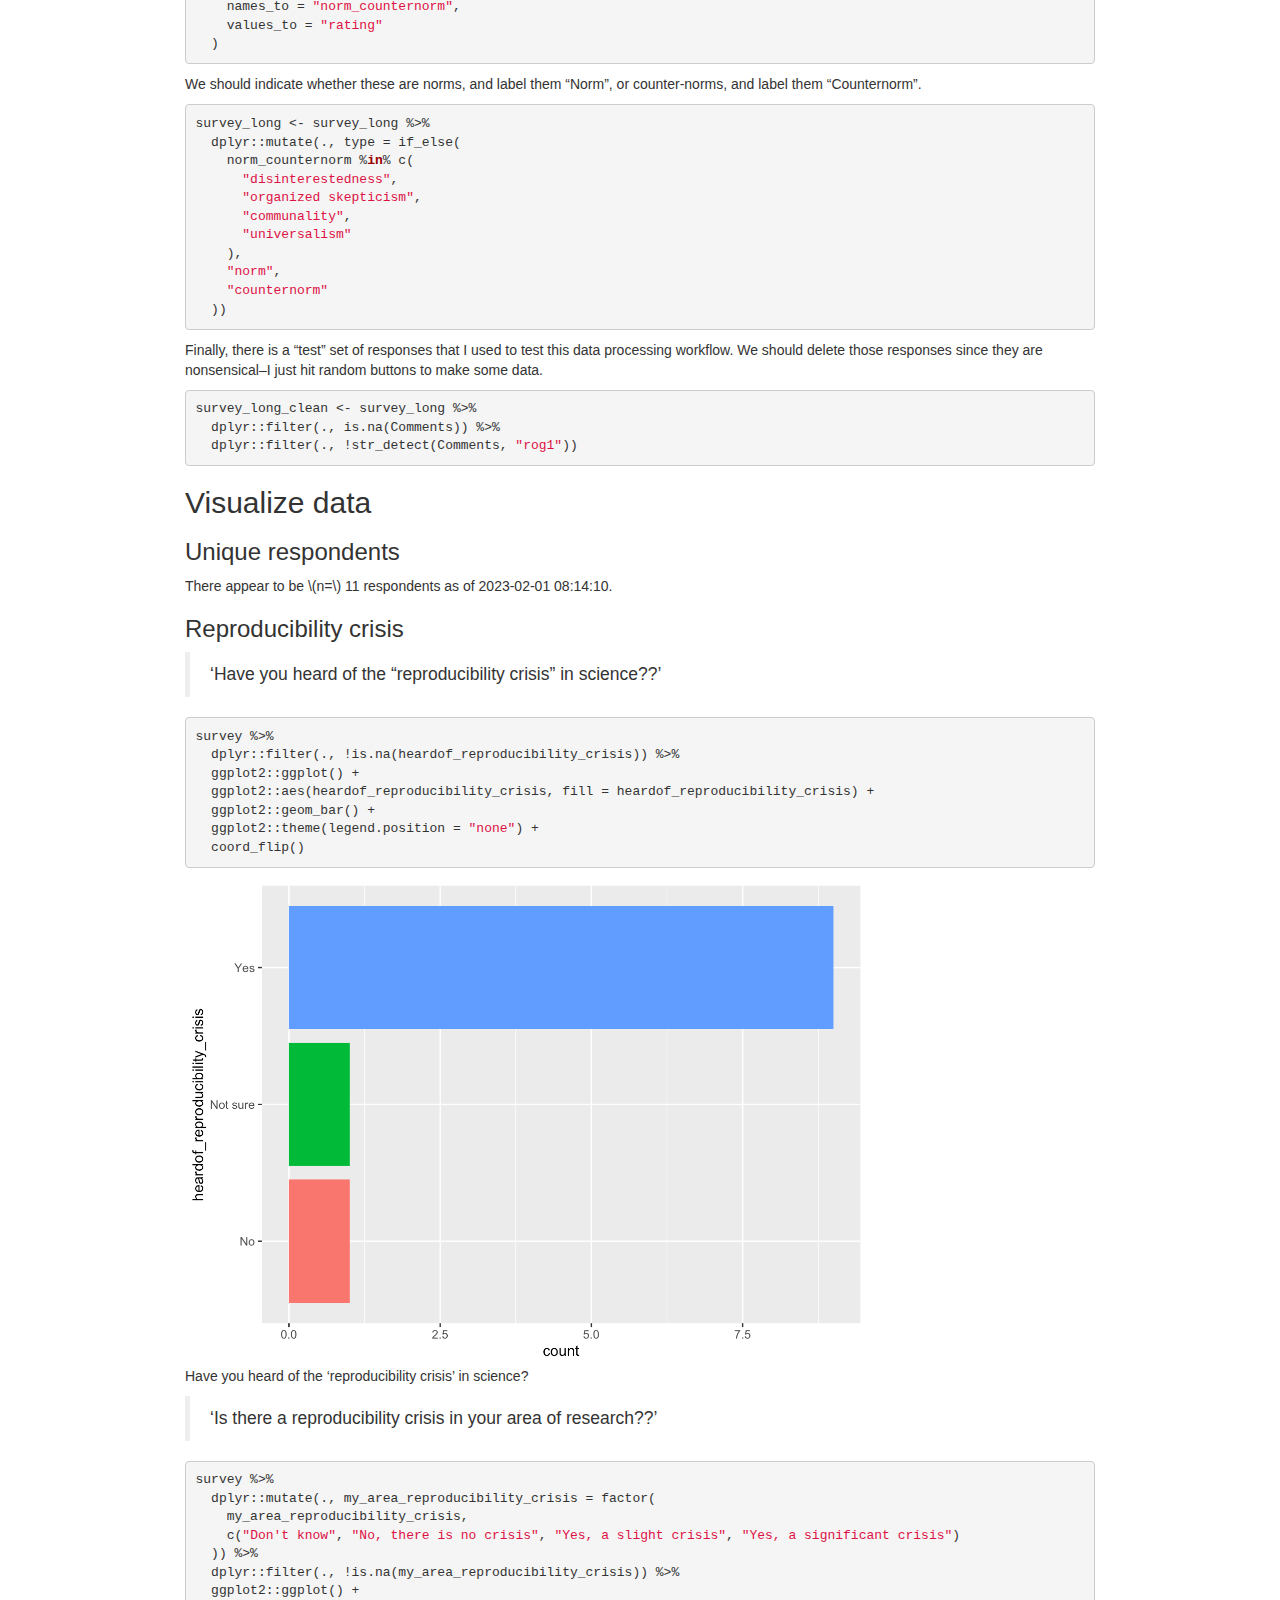
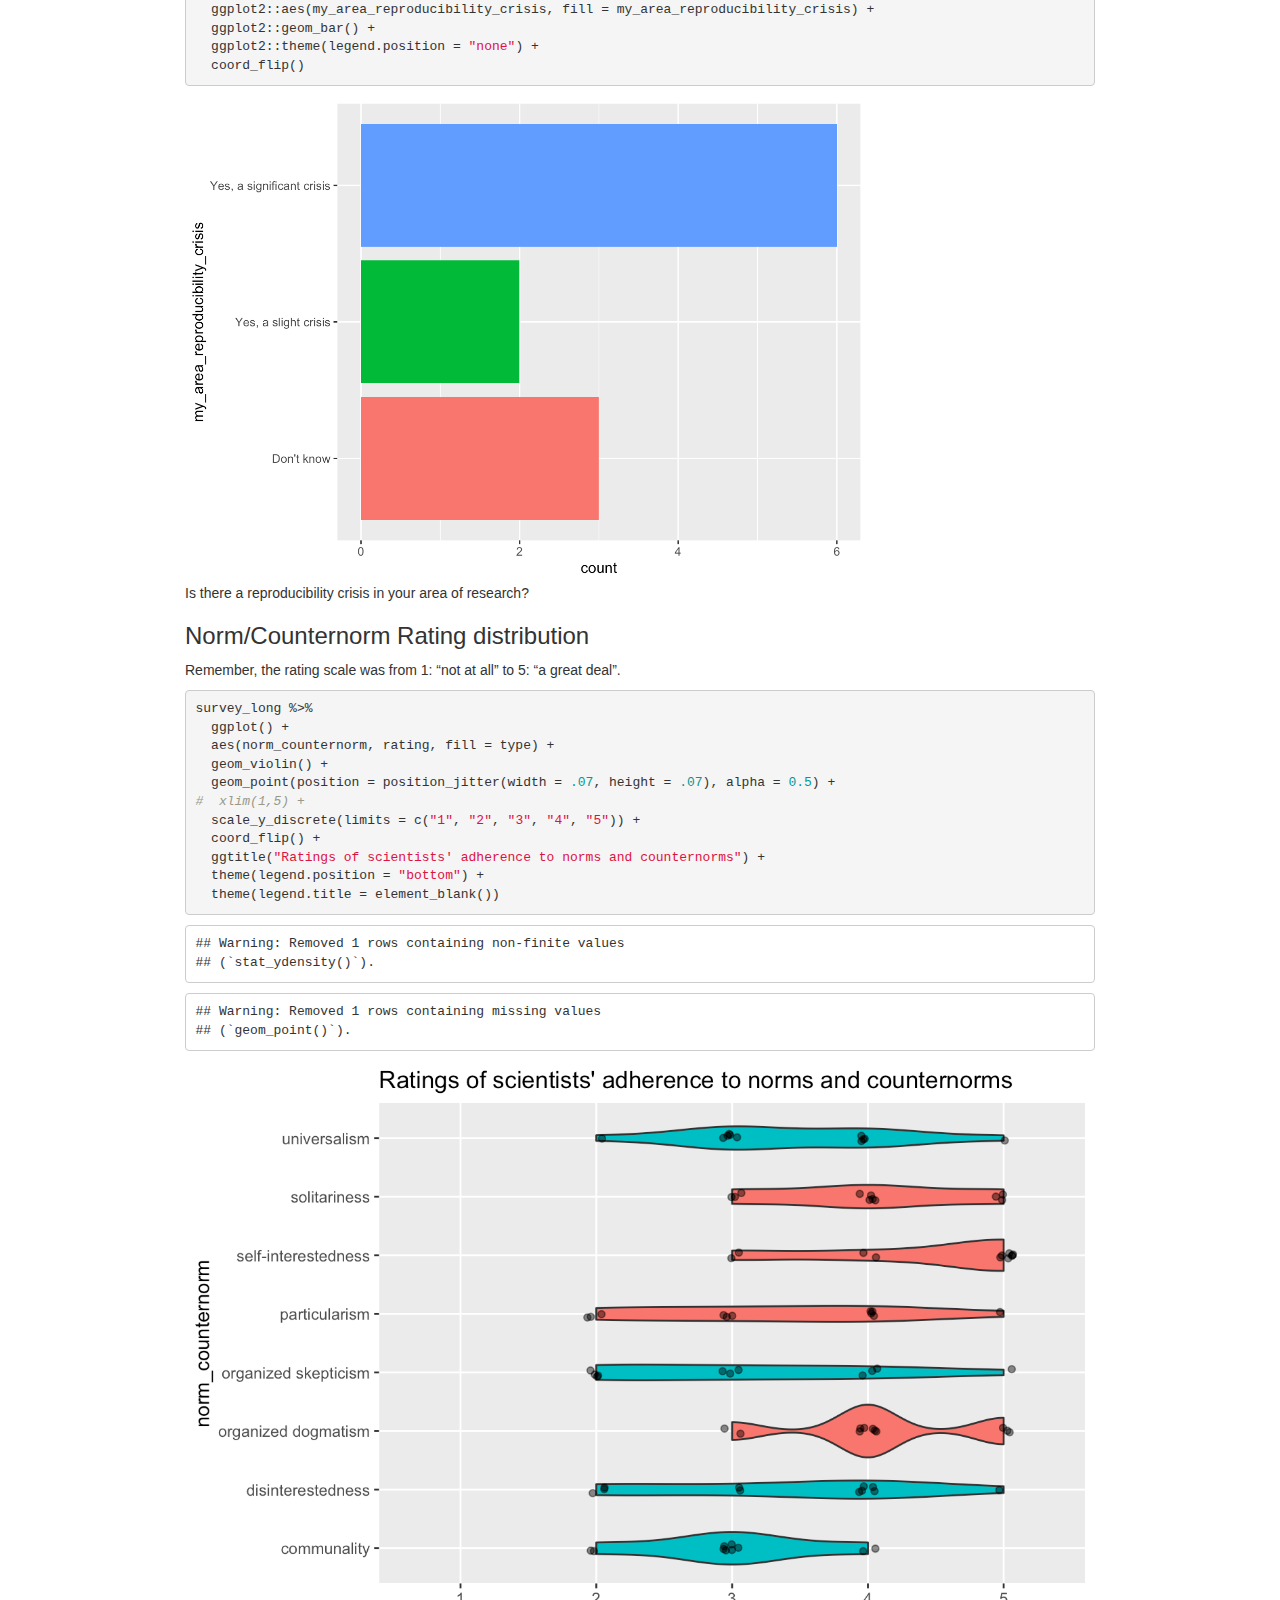
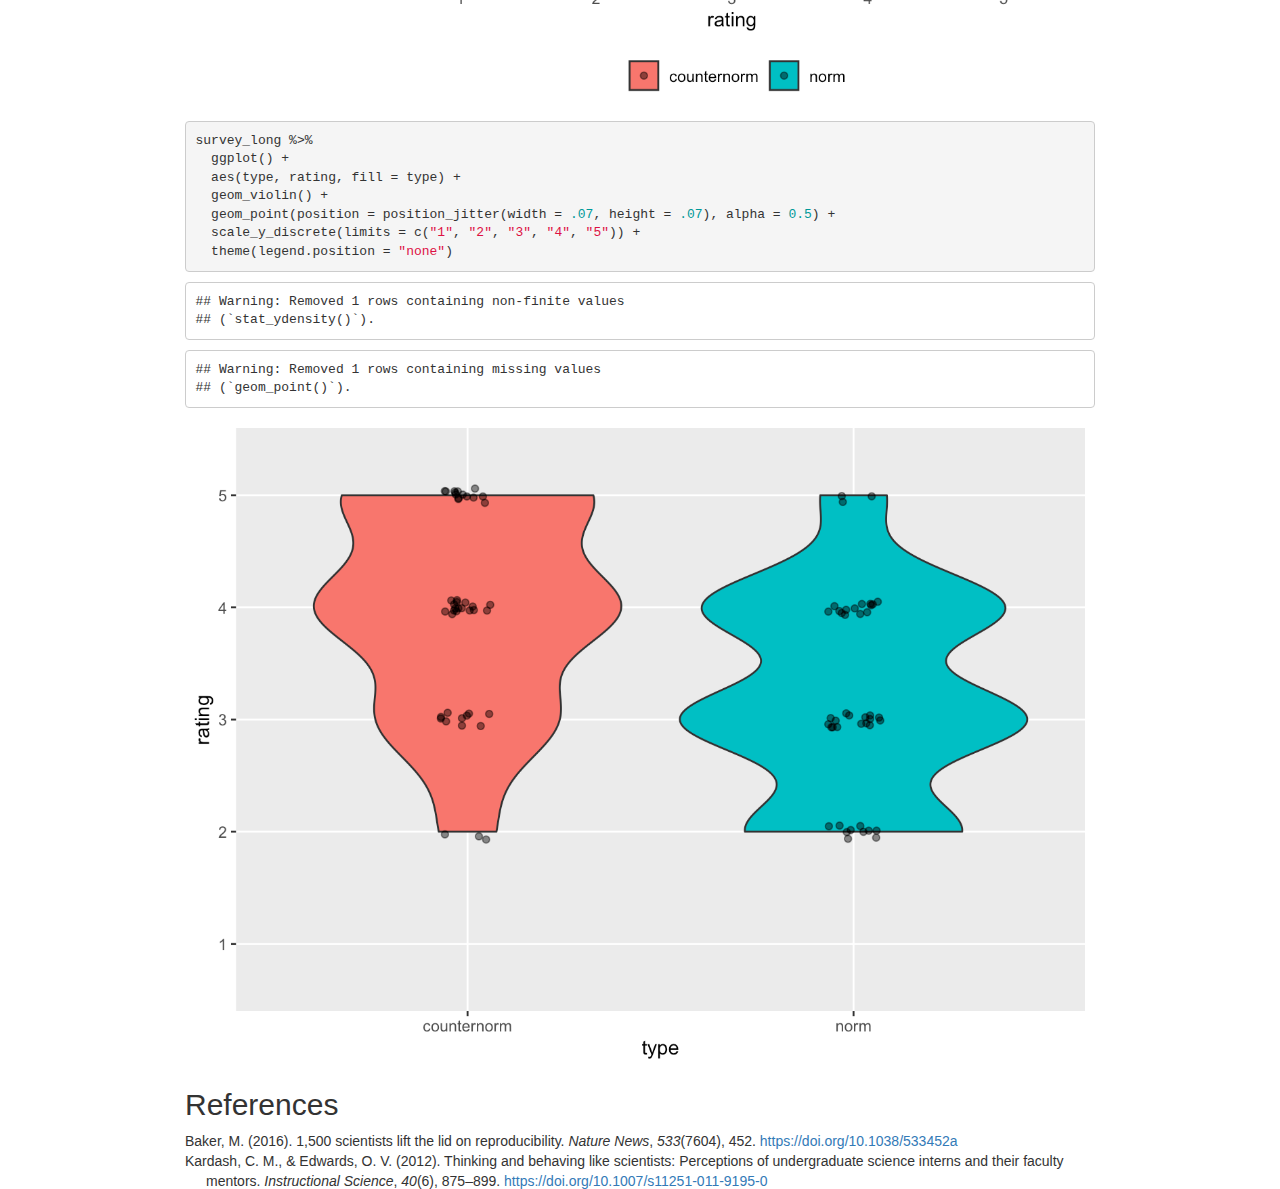
